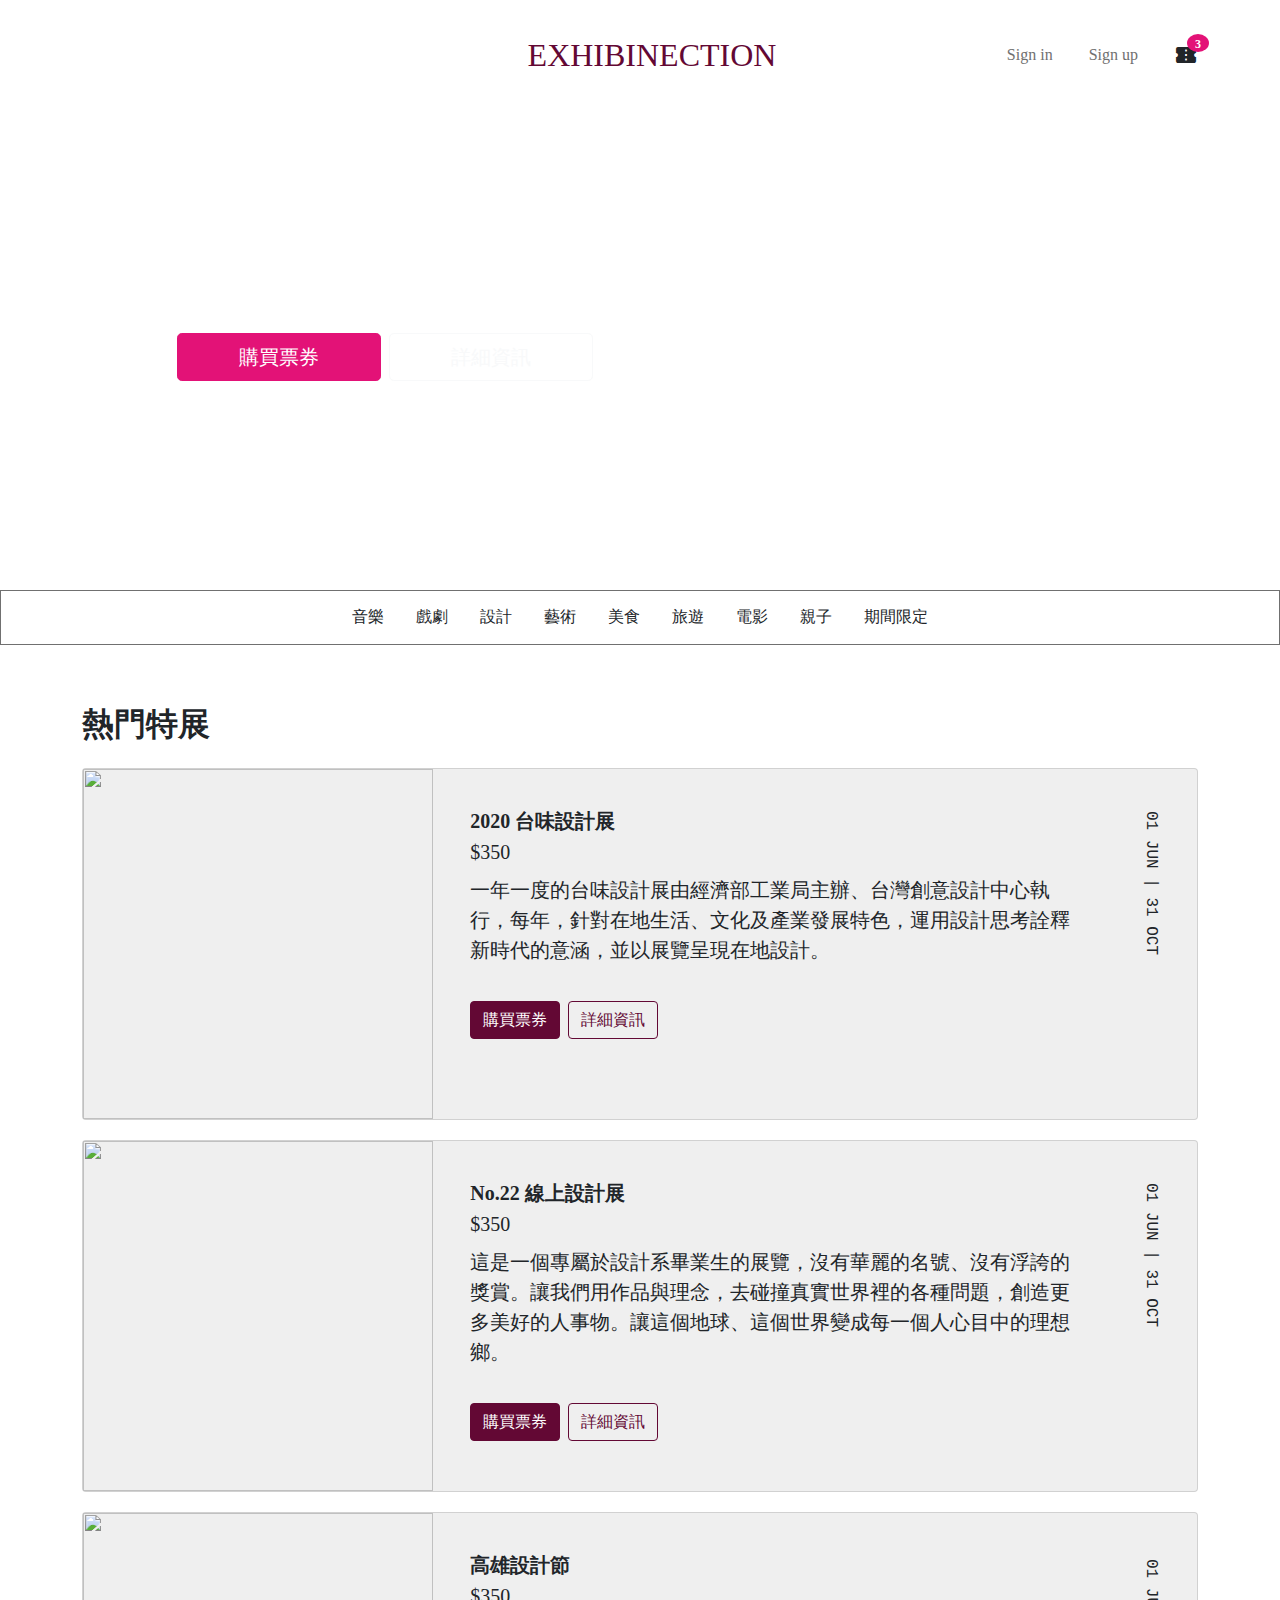
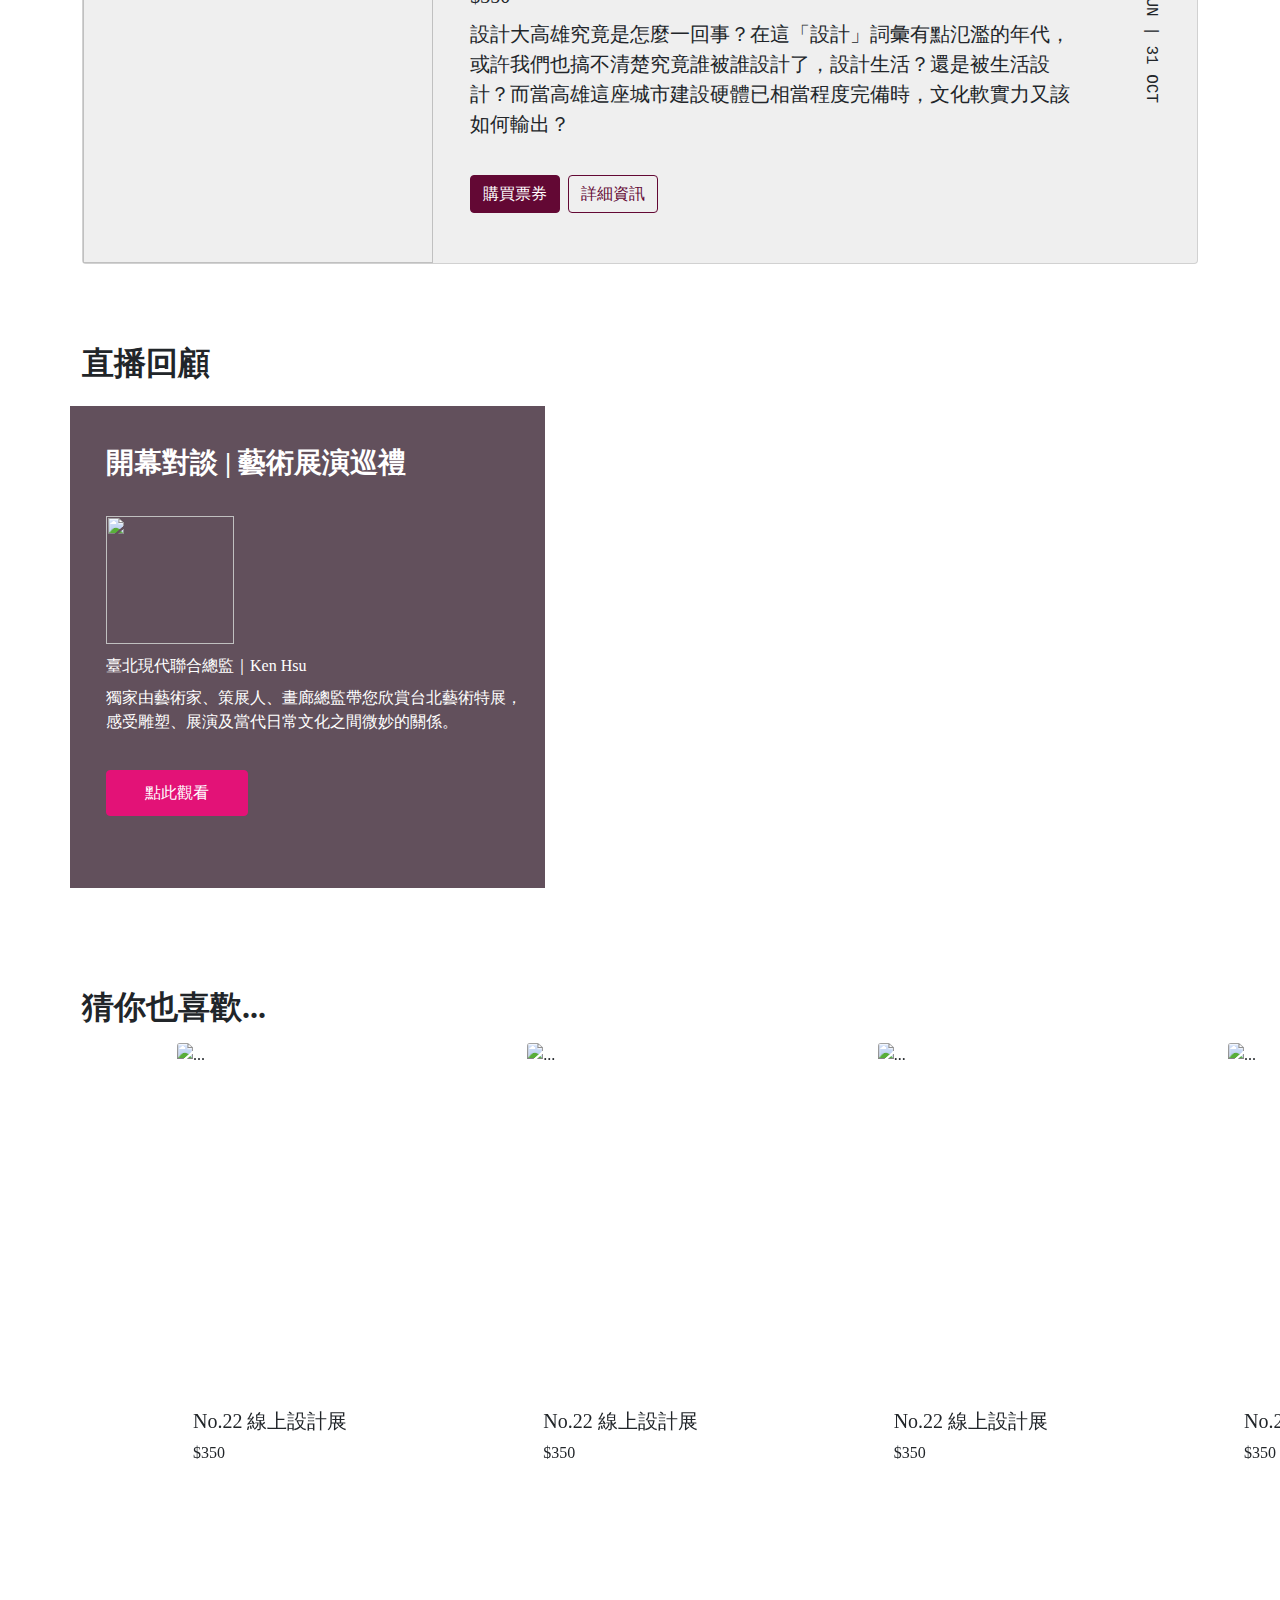
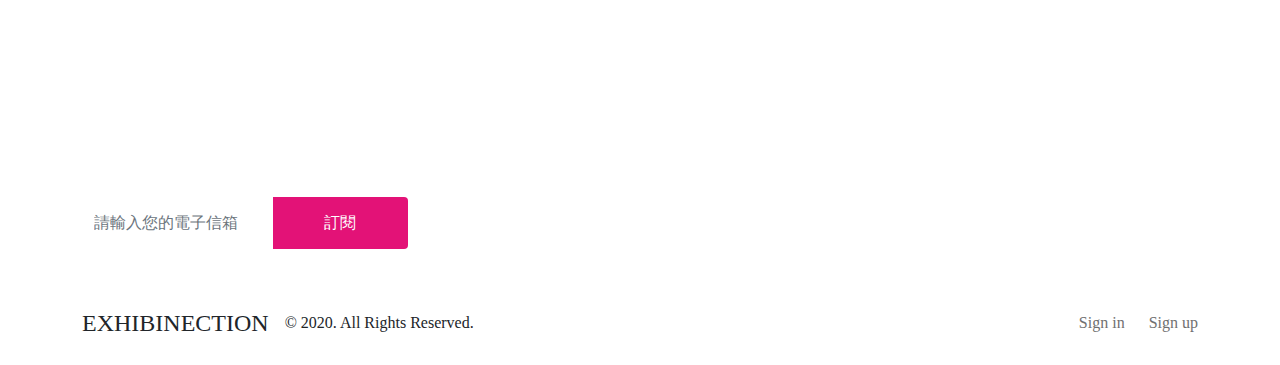
==== index.html @ be41dfc2 "update" ====
<!DOCTYPE html>
<html lang="en">

<head>
  <meta charset="UTF-8">
  <meta http-equiv="X-UA-Compatible" content="IE=edge">
  <meta name="viewport" content="width=device-width, initial-scale=1.0">
  <!--bs5 css-->
  <link href="https://cdn.jsdelivr.net/npm/bootstrap@5.0.0/dist/css/bootstrap.min.css" rel="stylesheet"
    integrity="sha384-wEmeIV1mKuiNpC+IOBjI7aAzPcEZeedi5yW5f2yOq55WWLwNGmvvx4Um1vskeMj0" crossorigin="anonymous">
  <!--Noto Sans CJK TC 字體引入-->
  <link
    href="https://fonts.googleapis.com/css2?family=Noto+Sans+SC:wght@300;400;700&family=Roboto:wght@400;500;700&display=swap"
    rel="stylesheet">
  <!--icon-->
  <link href="https://fonts.googleapis.com/icon?family=Material+Icons" rel="stylesheet">
  <title>local_art_html</title>
  <!--icon-->
  <script src="https://kit.fontawesome.com/ae90d4fd10.js" crossorigin="anonymous"></script>
  <!--swiper-->
  <link rel="stylesheet" href="https://unpkg.com/swiper/swiper-bundle.min.css" />
  <!--Adobe字體-->
  <link rel="stylesheet" href="https://use.typekit.net/gov6iwd.css">
  <!--本地全部css 引入檔-->
  <link rel="stylesheet" href="css/all.css">
</head>

<body>
  <!--navbar-->
  <nav class="py-lg-7 py-xl-7 position-relative">
    <div class="container">
      <div class="navbar d-flex justify-content-center">
        <h2 class="navbar_title text-primary ps-4"><a href="./index.html">EXHIBINECTION</a></h2>
        <ul class="nav_menu d-flex position-absolute end-0">
          <li><a href="#" class="nav_item text-wordColor_1 d-none d-md-block nav_hover">Sign in</a></li>
          <li class="nav_item ms-6"><a href="#" class="text-wordColor_1 d-none d-md-block nav_hover">Sign up</a></li>
          <li class="nav_move ms-6">
            <!--buySidebar 彈跳視窗按鈕-->
            <a href="#" class="message d-flex position-relative" data-bs-toggle="offcanvas"
              data-bs-target="#offcanvasRight" aria-controls="offcanvasRight">
              <span class="nav_icon material-icons text-dark">confirmation_number</span>
              <span
                class="badge bg-secondary nav_badge rounded-circle position-absolute top-0 start-100 translate-middle">3</span>
            </a>
          </li>
        </ul>
      </div>
    </div>
  </nav>

  <!--banner-->
<header class="container-fluid banner bg-cover"
  style="background-image: url('https://images.unsplash.com/photo-1506846540181-347008948fff?ixlib=rb-1.2.1&ixid=MnwxMjA3fDB8MHxwaG90by1wYWdlfHx8fGVufDB8fHx8&auto=format&fit=crop&w=1186&q=80')">
  <div class="container h-100">
    <div class="row  h-100 align-items-end align-items-md-center">
      <div class="offset-md-1 col-md-11">
        <!--空一格的設定-->
        <div class="mb-2">
          <h1 class="h2">
            <a href="./index.html" class="text-white fw-bolder">
              台北當代藝術展
            </a>
          </h1>
        </div>
        <div class="mb-3">
          <p class="text-white fs-5 fw-bolder">01 JUN - 31 OCT</p>
        </div>
        <li class="d-flex mb-15">
          <button type="button" class="banner_btn btn btn-lg btn-secondary me-2">購買票券</button>
          <button type="button" class="banner_btn btn btn-lg btn-outline-light">詳細資訊</button>
        </li>
      </div>
    </div>
  </div>
</header> 

  <!--nav-scroller 可以捲動的導覽列-->
<div class="nav-scroller">
  <div class="container-fluid border border-wordColor_1" aria-label="Secondary navigation">
    <nav class="nav justify-content-sm-center">
      <a class="navbarDown_detail nav-link text-dark py-9 active useHover_1" aria-current="page" href="#">音樂</a>
      <a class="navbarDown_detail nav-link text-dark py-9 useHover_1" href="#">戲劇</a>
      <a class="navbarDown_detail nav-link text-dark py-9 useHover_1" href="./design.html">設計</a>
      <a class="navbarDown_detail nav-link text-dark py-9 useHover_1" href="#">藝術</a>
      <a class="navbarDown_detail nav-link text-dark py-9 useHover_1" href="#">美食</a>
      <a class="navbarDown_detail nav-link text-dark py-9 useHover_1" href="#">旅遊</a>
      <a class="navbarDown_detail nav-link text-dark py-9 useHover_1" href="#">電影</a>
      <a class="navbarDown_detail nav-link text-dark py-9 useHover_1" href="#">親子</a>
      <a class="navbarDown_detail nav-link text-dark py-9 useHover_1" href="#">期間限定</a>
    </nav>
  </div>
</div>

  <!-----------------------------------------buySidebar-->
  <div class="buySidebar offcanvas offcanvas-end bg-dark" tabindex="-1" id="offcanvasRight"
    aria-labelledby="offcanvasRightLabel" data-bs-scroll="true">
    <div class="offcanvas-header px-4 px-md-3 pt-11 pt-md-6 pb-0 mb-16">
      <h5 id="offcanvasRightLabel" class="buySidebar_word fs-2 fw-bolder text-white">
        Cart List
      </h5>
      <button type="button" class="btn-close text-reset btn-close-white" data-bs-dismiss="offcanvas" aria-label="Close">
      </button>
    </div>
    <div class="offcanvas-body px-4 px-md-3 py-0 pb-0 scrollbar-primary">
      <!--1-->
      <div class="card mb-3 position-relative rounded-1">
        <a href="javascript:;" class="position-absolute top-0 start-0">
          <span class="material-icons text-primary">close</span>
        </a>
        <div class="row g-0 pt-7 ps-7 pb-4">
          <div class="col-4">
            <img class="object-fit-cover h-100"
              src="https://github.com/hexschool/webLayoutTraining1st/blob/master/exhibition-week6/alina-grubnyak-R84Oy89aNKs-unsplash.jpg?raw=true"
              alt="參展照片">
          </div>
          <div class="col-8">
            <div class="card-body pb-0 pt-0 d-flex justify-content-around align-items-center">
              <div class="flex-grow-1 d-flex flex-column justify-content-between">
                <h5 class="card-title mb-1 fs-6 fw-bold">2020 台味設計展</h5>
                <p class="card-text mb-1">01 JUN — 31 OCT</p>
                <span class="text-wordColor_2 mb-9 d-block">全票</span>
                <p class="fs-5 fw-bold">NT$350</p>
              </div>
              <div class="cardInputList flex-grow-md-1 d-flex align-items-center">
                <ul
                  class=" d-flex flex-column-reverse flex-md-row align-items-center justify-content-around">
                  <li class="lh-0">
                    <a href="#"><span class="material-icons text-wordColor_2 p-0 buySidebar_hover">remove</span></a>
                  </li>
                  <li class="mx-16 mx-md-0">
                    <input type="text" class="form-control fs-5 fw-bold p-0 text-center border-0" value="01">
                  </li>
                  <li class="lh-0">
                    <a href="#"><span class="material-icons text-wordColor_2 p-0 buySidebar_hover">add</span></a>
                  </li>
                </ul>
              </div>
            </div>
          </div>
        </div>
      </div>
      <!--2-->
      <div class="card mb-3 position-relative rounded-1">
        <a href="javascript:;" class="position-absolute top-0 start-0">
          <span class="material-icons text-primary">close</span>
        </a>
        <div class="row g-0 pt-7 ps-7 pb-4">
          <div class="col-4">
            <img class="object-fit-cover h-100"
              src="https://github.com/hexschool/webLayoutTraining1st/blob/master/exhibition-week6/michel-catalisano--a0D9LpcKV8-unsplash.jpg?raw=true"
              alt="參展照片">
          </div>
          <div class="col-8">
            <div class="card-body pb-0 pt-0 d-flex justify-content-around align-items-center">
              <div class="flex-grow-1 d-flex flex-column justify-content-between">
                <h5 class="card-title mb-1 fs-6 fw-bold">2020 台味設計展</h5>
                <p class="card-text mb-1">01 JUN — 31 OCT</p>
                <span class="text-wordColor_2 mb-9 d-block">全票</span>
                <p class="fs-5 fw-bold">NT$350</p>
              </div>
              <div class="cardInputList flex-grow-md-1 d-flex align-items-center">
                <ul
                  class=" d-flex flex-column-reverse flex-md-row align-items-center justify-content-around">
                  <li class="lh-0">
                    <a href="#"><span class="material-icons text-wordColor_2 p-0 buySidebar_hover">remove</span></a>
                  </li>
                  <li class="mx-16 mx-md-0">
                    <input type="text" class="form-control fs-5 fw-bold p-0 text-center border-0" value="01">
                  </li>
                  <li class="lh-0">
                    <a href="#"><span class="material-icons text-wordColor_2 p-0 buySidebar_hover">add</span></a>
                  </li>
                </ul>
              </div>
            </div>
          </div>
        </div>
      </div>
      <!--3-->
      <div class="card mb-3 position-relative rounded-1">
        <a href="javascript:;" class="position-absolute top-0 start-0">
          <span class="material-icons text-primary">close</span>
        </a>
        <div class="row g-0 pt-7 ps-7 pb-4">
          <div class="col-4">
            <img class="object-fit-cover h-100"
              src="https://github.com/hexschool/webLayoutTraining1st/blob/master/exhibition-week6/moralis-tsai-8xsktFRw28I-unsplash.jpg?raw=true"
              alt="參展照片">
          </div>
          <div class="col-8">
            <div class="card-body pb-0 pt-0 d-flex justify-content-around align-items-center">
              <div class="flex-grow-1 d-flex flex-column justify-content-between">
                <h5 class="card-title mb-1 fs-6 fw-bold">2020 台味設計展</h5>
                <p class="card-text mb-1">01 JUN — 31 OCT</p>
                <span class="text-wordColor_2 mb-9 d-block">全票</span>
                <p class="fs-5 fw-bold">NT$350</p>
              </div>
              <div class="cardInputList flex-grow-md-1 d-flex align-items-center">
                <ul
                  class=" d-flex flex-column-reverse flex-md-row align-items-center justify-content-around">
                  <li class="lh-0">
                    <a href="#"><span class="material-icons text-wordColor_2 p-0 buySidebar_hover">remove</span></a>
                  </li>
                  <li class="mx-16 mx-md-0">
                    <input type="text" class="form-control fs-5 fw-bold p-0 text-center border-0" value="01">
                  </li>
                  <li class="lh-0">
                    <a href="#"><span class="material-icons text-wordColor_2 p-0 buySidebar_hover">add</span></a>
                  </li>
                </ul>
              </div>
            </div>
          </div>
        </div>
      </div>
    </div>
    <div class="offcanvas-footer px-4 px-md-3 bg-dark py-7">
      <div class="d-flex align-items-center text-white">
        <p class="fs-5 fw-bold me-4">小計</p>
        <p class="fw-5 fw-bold me-auto">NT$1050</p>
        <a href="./checkOrder.html" class="btn btn-light text-primary py-8 px-7 buySidebar_hover2">前往結帳</a>
      </div>
    </div>
  </div>
  <!-----------------------------------------buySidebar--end>

  <!--section ticket-->
  <section class="sectionPart pt-12">
    <div class="container">
      <ul class="ticket">
        <li>
          <h2 class="ticket_firstTitle fs-2 fw-bolder mb-4 mx-0">熱門特展</h2>
        </li>
        <li>
          <!--card1-->
          <div class="card mb-11 bg-bgColor_1" style="max-width: 100%;">
            <div class="row g-0">
              <div class="col-md-4 col-lg-4">
                <img class="card_pic"
                  src="https://github.com/hexschool/webLayoutTraining1st/blob/master/exhibition-week6/alina-grubnyak-R84Oy89aNKs-unsplash.jpg?raw=true"
                  alt="">
              </div>
              <div class="col-md-7 col-lg-7">
                <div class="card-body py-13">
                  <h3 class="h5 card-title d-flex align-items-center fw-bolder mb-1">2020 台味設計展
                    <a href="#" class="card_hover py-2 ms-2"><i
                        class="card_icon fab fa-facebook  text-dark d-md-none"></i></a>
                    <p class="card_sDate font-monospace d-md-none ms-auto">01 JUN | 31 OCT</p>
                  </h3>
                  <p class="fs-5 mb-2">$350</p>
                  <p class="card-text fs-5 mb-6">
                    一年一度的台味設計展由經濟部工業局主辦、台灣創意設計中心執行，每年，針對在地生活、文化及產業發展特色，運用設計思考詮釋新時代的意涵，並以展覽呈現在地設計。</p>
                  <div class="card_btn d-flex">
                    <button type="button" class=" btn btn-primary me-2">購買票券</button>
                    <button type="button" class=" btn btn-outline-primary">詳細資訊</button>
                  </div>
                </div>
              </div>
              <div class="col-md-1 col-lg-1">
                <div class="card_footer h-100 d-flex flex-column justify-content-around align-items-center">
                  <p class="card_date font-monospace flex-wrap d-none d-md-block">01 JUN | 31 OCT</p>
                  <a href="#" class="card_hover py-2 "><i
                      class="card_icon fab fa-facebook  text-dark d-none d-md-block"></i></a>
                </div>
              </div>
            </div>
          </div>
        </li>
        <!--card2-->
        <li>
          <div class="card mb-11 bg-bgColor_1" style="max-width: 100%;">
            <div class="row g-0">
              <div class="col-md-4 col-lg-4">
                <img class="card_pic"
                  src="https://github.com/hexschool/webLayoutTraining1st/blob/master/exhibition-week6/michel-catalisano--a0D9LpcKV8-unsplash.jpg?raw=true"
                  alt="">
              </div>
              <div class="col-md-7 col-lg-7">
                <div class="card-body py-13">
                  <h3 class="h5 card-title d-flex align-items-center fw-bolder mb-1">No.22 線上設計展
                    <a href="#" class="card_hover py-2 ms-2"><i
                        class="card_icon fab fa-facebook  text-dark d-md-none"></i></a>
                    <p class="card_sDate font-monospace d-md-none ms-auto">01 JUN | 31 OCT</p>
                  </h3>
                  <p class="fs-5 mb-2">$350</p>
                  <p class="card-text fs-5 mb-6">
                    這是一個專屬於設計系畢業生的展覽，沒有華麗的名號、沒有浮誇的獎賞。讓我們用作品與理念，去碰撞真實世界裡的各種問題，創造更多美好的人事物。讓這個地球、這個世界變成每一個人心目中的理想鄉。</p>
                  <div class="card_btn d-flex">
                    <button type="button" class=" btn btn-primary me-2">購買票券</button>
                    <button type="button" class=" btn btn-outline-primary">詳細資訊</button>
                  </div>
                </div>
              </div>
              <div class="col-md-1 col-lg-1">
                <div class="card_footer h-100 d-flex flex-column justify-content-around align-items-center">
                  <p class="card_date font-monospace flex-wrap d-none d-md-block">01 JUN | 31 OCT</p>
                  <a href="#" class="card_hover py-2"><i
                      class="card_icon fab fa-facebook text-dark d-none d-md-block"></i></a>
                </div>
              </div>
            </div>
          </div>
        </li>
        <!--card3-->
        <li>
          <div class="card mb-11 bg-bgColor_1" style="max-width: 100%;">
            <div class="row g-0">
              <div class="col-md-4 col-lg-4">
                <img class="card_pic"
                  src="https://github.com/hexschool/webLayoutTraining1st/blob/master/exhibition-week6/moralis-tsai-8xsktFRw28I-unsplash.jpg?raw=true"
                  alt="">
              </div>
              <div class="col-md-7 col-lg-7">
                <div class="card-body py-13">
                  <h3 class="h5 card-title d-flex align-items-center fw-bolder mb-1">高雄設計節
                    <a href="#" class="card_hover py-2 ms-2"><i
                        class="card_icon fab fa-facebook  text-dark d-md-none"></i></a>
                    <p class="card_sDate font-monospace d-md-none ms-auto">01 JUN | 31 OCT</p>
                  </h3>
                  <p class="fs-5 mb-2">$350</p>
                  <p class="card-text fs-5 mb-6">
                    設計大高雄究竟是怎麼一回事？在這「設計」詞彙有點氾濫的年代，或許我們也搞不清楚究竟誰被誰設計了，設計生活？還是被生活設計？而當高雄這座城市建設硬體已相當程度完備時，文化軟實力又該如何輸出？</p>
                  <div class="card_btn d-flex">
                    <button type="button" class=" btn btn-primary me-2">購買票券</button>
                    <button type="button" class=" btn btn-outline-primary">詳細資訊</button>
                  </div>
                </div>
              </div>
              <div class="col-md-1 col-lg-1">
                <div class="card_footer h-100 d-flex flex-column justify-content-around align-items-center">
                  <p class="card_date font-monospace flex-wrap d-none d-md-block">01 JUN | 31 OCT</p>
                  <a href="#" class="card_hover"><i
                      class="card_icon fab fa-facebook text-dark d-none d-md-block"></i></a>
                </div>
              </div>
            </div>
          </div>
        </li>
      </ul>
    </div>
  </section>

  <!--section back-->
  <div class="container">
    <section class="back">
      <h2 class="fs-2 fw-bolder mb-4 mx-0">直播回顧</h2>
      <div class="back_bgpic bg-cover">
        <div class="row">
          <div class="col-5 back_bg2 bg-cover">
            <div class="py-13 ps-4">
              <div class="mb-6">
                <h3 class="fs-7 fw-bolder text-white">開幕對談 | 藝術展演巡禮</h3>
              </div>
              <div class="mb-8">
                <img class="back_people"
                  src="https://github.com/hexschool/webLayoutTraining1st/blob/master/exhibition-week6/people.png?raw=true"
                  alt="">
              </div>
              <div class="text-white mb-6">
                <p class="mb-2">臺北現代聯合總監｜Ken Hsu</p>
                <p class="d-none d-sm-block d-md-none">獨家由藝術家、策展人、畫廊總監帶您欣賞<br>台北藝術特展，感受雕塑、展演及當代日常<br>文化之間微妙的關係。</p>
                <p class="d-sm-none d-md-block">獨家由藝術家、策展人、畫廊總監帶您欣賞台北藝術特展，感受雕塑、展演及當代日常文化之間微妙的關係。</p>
              </div>
              <div>
                <a href="#" type="button" class="back_btn btn btn-secondary">點此觀看</a>
              </div>
            </div>
          </div>
        </div>
      </div>
    </section>
  </div>

  <!--section like 輪播-->
<!--swiper-->
<div class="container">
  <h2 class="fs-2 fw-bolder mt-4 mt-md-12 mb-2 mb-md-3">猜你也喜歡...</h2>
  <div class="row">
    <div class="col-12 col-md-11 offset-md-1">
      <div class="swiper-container mySwiper">
        <div class="swiper-wrapper">
          <div class="swiper-slide">
            <div class="card border-0">
              <img
                src="https://images.unsplash.com/photo-1492087368735-957f2d176504?ixid=MnwxMjA3fDB8MHxwaG90by1wYWdlfHx8fGVufDB8fHx8&ixlib=rb-1.2.1&auto=format&fit=crop&w=960&q=80"
                class="card-img-top" alt="...">
              <div class="card-body">
                <h5 class="card-title">No.22 線上設計展</h5>
                <p class="card-text">$350</p>
              </div>
            </div>
          </div>
          <div class="swiper-slide">
            <div class="card border-0">
              <img
                src="https://images.unsplash.com/photo-1567722681579-c671cabd2810?ixlib=rb-1.2.1&ixid=MnwxMjA3fDB8MHxwaG90by1wYWdlfHx8fGVufDB8fHx8&auto=format&fit=crop&w=334&q=80"
                class="card-img-top" alt="...">
              <div class="card-body">
                <h5 class="card-title">No.22 線上設計展</h5>
                <p class="card-text">$350</p>
              </div>
            </div>
          </div>
          <div class="swiper-slide">
            <div class="card border-0">
              <img
                src="https://images.unsplash.com/photo-1578402025217-920675beb3c3?ixid=MnwxMjA3fDB8MHxwaG90by1wYWdlfHx8fGVufDB8fHx8&ixlib=rb-1.2.1&auto=format&fit=crop&w=1065&q=80"
                class="card-img-top" alt="...">
              <div class="card-body">
                <h5 class="card-title">No.22 線上設計展</h5>
                <p class="card-text">$350</p>
              </div>
            </div>
          </div>
          <!--第二輪-->
          <div class="swiper-slide">
            <div class="card border-0">
              <img
                src="https://images.unsplash.com/photo-1492087368735-957f2d176504?ixid=MnwxMjA3fDB8MHxwaG90by1wYWdlfHx8fGVufDB8fHx8&ixlib=rb-1.2.1&auto=format&fit=crop&w=960&q=80"
                class="card-img-top" alt="...">
              <div class="card-body">
                <h5 class="card-title">No.22 線上設計展</h5>
                <p class="card-text">$350</p>
              </div>
            </div>
          </div>
          <div class="swiper-slide">
            <div class="card border-0">
              <img
                src="https://images.unsplash.com/photo-1567722681579-c671cabd2810?ixlib=rb-1.2.1&ixid=MnwxMjA3fDB8MHxwaG90by1wYWdlfHx8fGVufDB8fHx8&auto=format&fit=crop&w=334&q=80"
                class="card-img-top" alt="...">
              <div class="card-body">
                <h5 class="card-title">No.22 線上設計展</h5>
                <p class="card-text">$350</p>
              </div>
            </div>
          </div>
          <div class="swiper-slide">
            <div class="card border-0">
              <img
                src="https://images.unsplash.com/photo-1578402025217-920675beb3c3?ixid=MnwxMjA3fDB8MHxwaG90by1wYWdlfHx8fGVufDB8fHx8&ixlib=rb-1.2.1&auto=format&fit=crop&w=1065&q=80"
                class="card-img-top" alt="...">
              <div class="card-body">
                <h5 class="card-title">No.22 線上設計展</h5>
                <p class="card-text">$350</p>
              </div>
            </div>
          </div>
          <!--第三輪-->
          <div class="swiper-slide">
            <div class="card border-0">
              <img
                src="https://images.unsplash.com/photo-1492087368735-957f2d176504?ixid=MnwxMjA3fDB8MHxwaG90by1wYWdlfHx8fGVufDB8fHx8&ixlib=rb-1.2.1&auto=format&fit=crop&w=960&q=80"
                class="card-img-top" alt="...">
              <div class="card-body">
                <h5 class="card-title">No.22 線上設計展</h5>
                <p class="card-text">$350</p>
              </div>
            </div>
          </div>
          <div class="swiper-slide">
            <div class="card border-0">
              <img
                src="https://images.unsplash.com/photo-1567722681579-c671cabd2810?ixlib=rb-1.2.1&ixid=MnwxMjA3fDB8MHxwaG90by1wYWdlfHx8fGVufDB8fHx8&auto=format&fit=crop&w=334&q=80"
                class="card-img-top" alt="...">
              <div class="card-body">
                <h5 class="card-title">No.22 線上設計展</h5>
                <p class="card-text">$350</p>
              </div>
            </div>
          </div>
          <div class="swiper-slide">
            <div class="card border-0">
              <img
                src="https://images.unsplash.com/photo-1578402025217-920675beb3c3?ixid=MnwxMjA3fDB8MHxwaG90by1wYWdlfHx8fGVufDB8fHx8&ixlib=rb-1.2.1&auto=format&fit=crop&w=1065&q=80"
                class="card-img-top" alt="...">
              <div class="card-body">
                <h5 class="card-title">No.22 線上設計展</h5>
                <p class="card-text">$350</p>
              </div>
            </div>
          </div>
          <!--end-->
        </div>
      </div>
    </div>
  </div>
</div>

  <!--subscribe 下方banner-->
  <section class="subscribe_bgPic bg-cover d-flex align-items-end">
    <div class="container">
      <div class="row mb-3">
        <h2 class="subscribe_title text-white fs-2 fw-bolder mb-3">想收到最新消息嗎？<br> 快訂閱我們！</h2>
        <div class="subscribe_mail input-group mb-3">
          <input type="text" class="form-control border border-0" placeholder="請輸入您的電子信箱"
            aria-label="Recipient's username" aria-describedby="basic-addon2">
          <span class="subscribe_btn input-group-text border border-0" id="basic-addon2"><a href="#" type="button"
              class="subscribe_link text-white">訂閱</a></span>
        </div>
      </div>
    </div>
  </section>

  <!--footer-->
  <footer>
    <div class="container">
      <div class="footer_content">
        <div class="footer_word d-flex">
          <h3 class="footer_title fs-4 my-7 me-3">EXHIBINECTION</h3>
          <p class="footer_date my-7">© 2020. All Rights Reserved.</p>
        </div>
        <div class="footer_button d-flex">
          <a href="#" class="footer_item text-wordColor_1 my-7">Sign in</a>
          <a href="#" class="footer_item text-wordColor_1 my-7 ms-4">Sign up</a>
        </div>
      </div>
    </div>
  </footer>

  <!-- bs5 js-->
  <script src="https://cdn.jsdelivr.net/npm/bootstrap@5.0.0/dist/js/bootstrap.bundle.min.js"
    integrity="sha384-p34f1UUtsS3wqzfto5wAAmdvj+osOnFyQFpp4Ua3gs/ZVWx6oOypYoCJhGGScy+8" crossorigin="anonymous">
  </script>
  <!--swiper-->
  <script src="https://unpkg.com/swiper/swiper-bundle.min.js"></script>
  <!--本地 js 引入檔-->
  <script src="js/all.js"></script>
</body>

</html>
---- css/all.css ----
@charset "UTF-8";
/*-- 引入bootstrap --*/
/*!
 * Bootstrap v5.0.2 (https://getbootstrap.com/)
 * Copyright 2011-2021 The Bootstrap Authors
 * Copyright 2011-2021 Twitter, Inc.
 * Licensed under MIT (https://github.com/twbs/bootstrap/blob/main/LICENSE)
 */
:root {
  --bs-blue: #0d6efd;
  --bs-indigo: #6610f2;
  --bs-purple: #6f42c1;
  --bs-pink: #d63384;
  --bs-red: #dc3545;
  --bs-orange: #fd7e14;
  --bs-yellow: #ffc107;
  --bs-green: #198754;
  --bs-teal: #20c997;
  --bs-cyan: #0dcaf0;
  --bs-white: #fff;
  --bs-gray: #6c757d;
  --bs-gray-dark: #343a40;
  --bs-primary: #630834;
  --bs-secondary: #E31277;
  --bs-success: #198754;
  --bs-info: #0dcaf0;
  --bs-warning: #ffc107;
  --bs-danger: #dc3545;
  --bs-light: #f8f9fa;
  --bs-dark: #212529;
  --bs-bgColor_1: #EFEFEF;
  --bs-bgColor_2: #190014CC;
  --bs-wordColor_1: #707070;
  --bs-wordColor_2: #373A3C;
  --bs-thirdColor: #3B2433;
  --bs-font-sans-serif: "Roboto", "Noto Sans TC", system-ui, -apple-system, "Segoe UI", Roboto, "Helvetica Neue", Arial, "Noto Sans", "Liberation Sans", sans-serif, "Apple Color Emoji", "Segoe UI Emoji", "Segoe UI Symbol", "Noto Color Emoji";
  --bs-font-monospace: SFMono-Regular, Menlo, Monaco, Consolas, "Liberation Mono", "Courier New", monospace;
  --bs-gradient: linear-gradient(180deg, rgba(255, 255, 255, 0.15), rgba(255, 255, 255, 0));
}

*,
*::before,
*::after {
  -webkit-box-sizing: border-box;
          box-sizing: border-box;
}

@media (prefers-reduced-motion: no-preference) {
  :root {
    scroll-behavior: smooth;
  }
}

body {
  margin: 0;
  font-family: var(--bs-font-sans-serif);
  font-size: 1rem;
  font-weight: 400;
  line-height: 1.5;
  color: #212529;
  background-color: #fff;
  -webkit-text-size-adjust: 100%;
  -webkit-tap-highlight-color: rgba(0, 0, 0, 0);
}

hr {
  margin: 1rem 0;
  color: inherit;
  background-color: currentColor;
  border: 0;
  opacity: 0.25;
}

hr:not([size]) {
  height: 1px;
}

h6, .h6, h5, .h5, h4, .h4, h3, .h3, h2, .h2, h1, .h1 {
  margin-top: 0;
  margin-bottom: 0.5rem;
  font-weight: 500;
  line-height: 1.2;
}

h1, .h1 {
  font-size: calc(1.375rem + 1.5vw);
}
@media (min-width: 1200px) {
  h1, .h1 {
    font-size: 2.5rem;
  }
}

h2, .h2 {
  font-size: calc(1.325rem + 0.9vw);
}
@media (min-width: 1200px) {
  h2, .h2 {
    font-size: 2rem;
  }
}

h3, .h3 {
  font-size: calc(1.3rem + 0.6vw);
}
@media (min-width: 1200px) {
  h3, .h3 {
    font-size: 1.75rem;
  }
}

h4, .h4 {
  font-size: calc(1.275rem + 0.3vw);
}
@media (min-width: 1200px) {
  h4, .h4 {
    font-size: 1.5rem;
  }
}

h5, .h5 {
  font-size: 1.25rem;
}

h6, .h6 {
  font-size: 1rem;
}

p {
  margin-top: 0;
  margin-bottom: 1rem;
}

abbr[title],
abbr[data-bs-original-title] {
  -webkit-text-decoration: underline dotted;
          text-decoration: underline dotted;
  cursor: help;
  -webkit-text-decoration-skip-ink: none;
          text-decoration-skip-ink: none;
}

address {
  margin-bottom: 1rem;
  font-style: normal;
  line-height: inherit;
}

ol,
ul {
  padding-left: 2rem;
}

ol,
ul,
dl {
  margin-top: 0;
  margin-bottom: 1rem;
}

ol ol,
ul ul,
ol ul,
ul ol {
  margin-bottom: 0;
}

dt {
  font-weight: 700;
}

dd {
  margin-bottom: 0.5rem;
  margin-left: 0;
}

blockquote {
  margin: 0 0 1rem;
}

b,
strong {
  font-weight: bolder;
}

small, .small {
  font-size: 0.875em;
}

mark, .mark {
  padding: 0.2em;
  background-color: #fcf8e3;
}

sub,
sup {
  position: relative;
  font-size: 0.75em;
  line-height: 0;
  vertical-align: baseline;
}

sub {
  bottom: -0.25em;
}

sup {
  top: -0.5em;
}

a {
  color: #630834;
  text-decoration: none;
}
a:hover {
  color: #4f062a;
}

a:not([href]):not([class]), a:not([href]):not([class]):hover {
  color: inherit;
  text-decoration: none;
}

pre,
code,
kbd,
samp {
  font-family: var(--bs-font-monospace);
  font-size: 1em;
  direction: ltr /* rtl:ignore */;
  unicode-bidi: bidi-override;
}

pre {
  display: block;
  margin-top: 0;
  margin-bottom: 1rem;
  overflow: auto;
  font-size: 0.875em;
}
pre code {
  font-size: inherit;
  color: inherit;
  word-break: normal;
}

code {
  font-size: 0.875em;
  color: #d63384;
  word-wrap: break-word;
}
a > code {
  color: inherit;
}

kbd {
  padding: 0.2rem 0.4rem;
  font-size: 0.875em;
  color: #fff;
  background-color: #212529;
  border-radius: 0.2rem;
}
kbd kbd {
  padding: 0;
  font-size: 1em;
  font-weight: 700;
}

figure {
  margin: 0 0 1rem;
}

img,
svg {
  vertical-align: middle;
}

table {
  caption-side: bottom;
  border-collapse: collapse;
}

caption {
  padding-top: 0.5rem;
  padding-bottom: 0.5rem;
  color: #6c757d;
  text-align: left;
}

th {
  text-align: inherit;
  text-align: -webkit-match-parent;
}

thead,
tbody,
tfoot,
tr,
td,
th {
  border-color: inherit;
  border-style: solid;
  border-width: 0;
}

label {
  display: inline-block;
}

button {
  border-radius: 0;
}

button:focus:not(:focus-visible) {
  outline: 0;
}

input,
button,
select,
optgroup,
textarea {
  margin: 0;
  font-family: inherit;
  font-size: inherit;
  line-height: inherit;
}

button,
select {
  text-transform: none;
}

[role=button] {
  cursor: pointer;
}

select {
  word-wrap: normal;
}
select:disabled {
  opacity: 1;
}

[list]::-webkit-calendar-picker-indicator {
  display: none;
}

button,
[type=button],
[type=reset],
[type=submit] {
  -webkit-appearance: button;
}
button:not(:disabled),
[type=button]:not(:disabled),
[type=reset]:not(:disabled),
[type=submit]:not(:disabled) {
  cursor: pointer;
}

::-moz-focus-inner {
  padding: 0;
  border-style: none;
}

textarea {
  resize: vertical;
}

fieldset {
  min-width: 0;
  padding: 0;
  margin: 0;
  border: 0;
}

legend {
  float: left;
  width: 100%;
  padding: 0;
  margin-bottom: 0.5rem;
  font-size: calc(1.275rem + 0.3vw);
  line-height: inherit;
}
@media (min-width: 1200px) {
  legend {
    font-size: 1.5rem;
  }
}
legend + * {
  clear: left;
}

::-webkit-datetime-edit-fields-wrapper,
::-webkit-datetime-edit-text,
::-webkit-datetime-edit-minute,
::-webkit-datetime-edit-hour-field,
::-webkit-datetime-edit-day-field,
::-webkit-datetime-edit-month-field,
::-webkit-datetime-edit-year-field {
  padding: 0;
}

::-webkit-inner-spin-button {
  height: auto;
}

[type=search] {
  outline-offset: -2px;
  -webkit-appearance: textfield;
}

/* rtl:raw:
[type="tel"],
[type="url"],
[type="email"],
[type="number"] {
  direction: ltr;
}
*/
::-webkit-search-decoration {
  -webkit-appearance: none;
}

::-webkit-color-swatch-wrapper {
  padding: 0;
}

::-webkit-file-upload-button {
  font: inherit;
}

::file-selector-button {
  font: inherit;
}

::-webkit-file-upload-button {
  font: inherit;
  -webkit-appearance: button;
}

output {
  display: inline-block;
}

iframe {
  border: 0;
}

summary {
  display: list-item;
  cursor: pointer;
}

progress {
  vertical-align: baseline;
}

[hidden] {
  display: none !important;
}

.lead {
  font-size: 1.25rem;
  font-weight: 300;
}

.display-1 {
  font-size: calc(1.625rem + 4.5vw);
  font-weight: 300;
  line-height: 1.2;
}
@media (min-width: 1200px) {
  .display-1 {
    font-size: 5rem;
  }
}

.display-2 {
  font-size: calc(1.575rem + 3.9vw);
  font-weight: 300;
  line-height: 1.2;
}
@media (min-width: 1200px) {
  .display-2 {
    font-size: 4.5rem;
  }
}

.display-3 {
  font-size: calc(1.525rem + 3.3vw);
  font-weight: 300;
  line-height: 1.2;
}
@media (min-width: 1200px) {
  .display-3 {
    font-size: 4rem;
  }
}

.display-4 {
  font-size: calc(1.475rem + 2.7vw);
  font-weight: 300;
  line-height: 1.2;
}
@media (min-width: 1200px) {
  .display-4 {
    font-size: 3.5rem;
  }
}

.display-5 {
  font-size: calc(1.425rem + 2.1vw);
  font-weight: 300;
  line-height: 1.2;
}
@media (min-width: 1200px) {
  .display-5 {
    font-size: 3rem;
  }
}

.display-6 {
  font-size: calc(1.375rem + 1.5vw);
  font-weight: 300;
  line-height: 1.2;
}
@media (min-width: 1200px) {
  .display-6 {
    font-size: 2.5rem;
  }
}

.list-unstyled {
  padding-left: 0;
  list-style: none;
}

.list-inline {
  padding-left: 0;
  list-style: none;
}

.list-inline-item {
  display: inline-block;
}
.list-inline-item:not(:last-child) {
  margin-right: 0.5rem;
}

.initialism {
  font-size: 0.875em;
  text-transform: uppercase;
}

.blockquote {
  margin-bottom: 1rem;
  font-size: 1.25rem;
}
.blockquote > :last-child {
  margin-bottom: 0;
}

.blockquote-footer {
  margin-top: -1rem;
  margin-bottom: 1rem;
  font-size: 0.875em;
  color: #6c757d;
}
.blockquote-footer::before {
  content: "— ";
}

.img-fluid {
  max-width: 100%;
  height: auto;
}

.img-thumbnail {
  padding: 0.25rem;
  background-color: #fff;
  border: 1px solid #dee2e6;
  border-radius: 0.25rem;
  max-width: 100%;
  height: auto;
}

.figure {
  display: inline-block;
}

.figure-img {
  margin-bottom: 0.5rem;
  line-height: 1;
}

.figure-caption {
  font-size: 0.875em;
  color: #6c757d;
}

.container,
.container-fluid,
.container-xxl,
.container-xl,
.container-lg,
.container-md,
.container-sm {
  width: 100%;
  padding-right: var(--bs-gutter-x, 0.75rem);
  padding-left: var(--bs-gutter-x, 0.75rem);
  margin-right: auto;
  margin-left: auto;
}

@media (min-width: 576px) {
  .container-sm, .container {
    max-width: 540px;
  }
}
@media (min-width: 768px) {
  .container-md, .container-sm, .container {
    max-width: 720px;
  }
}
@media (min-width: 992px) {
  .container-lg, .container-md, .container-sm, .container {
    max-width: 960px;
  }
}
@media (min-width: 1200px) {
  .container-xl, .container-lg, .container-md, .container-sm, .container {
    max-width: 1140px;
  }
}
@media (min-width: 1400px) {
  .container-xxl, .container-xl, .container-lg, .container-md, .container-sm, .container {
    max-width: 1320px;
  }
}
.row {
  --bs-gutter-x: 1.5rem;
  --bs-gutter-y: 0;
  display: -webkit-box;
  display: -ms-flexbox;
  display: flex;
  -ms-flex-wrap: wrap;
      flex-wrap: wrap;
  margin-top: calc(var(--bs-gutter-y) * -1);
  margin-right: calc(var(--bs-gutter-x) * -.5);
  margin-left: calc(var(--bs-gutter-x) * -.5);
}
.row > * {
  -ms-flex-negative: 0;
      flex-shrink: 0;
  width: 100%;
  max-width: 100%;
  padding-right: calc(var(--bs-gutter-x) * .5);
  padding-left: calc(var(--bs-gutter-x) * .5);
  margin-top: var(--bs-gutter-y);
}

.col {
  -webkit-box-flex: 1;
      -ms-flex: 1 0 0%;
          flex: 1 0 0%;
}

.row-cols-auto > * {
  -webkit-box-flex: 0;
      -ms-flex: 0 0 auto;
          flex: 0 0 auto;
  width: auto;
}

.row-cols-1 > * {
  -webkit-box-flex: 0;
      -ms-flex: 0 0 auto;
          flex: 0 0 auto;
  width: 100%;
}

.row-cols-2 > * {
  -webkit-box-flex: 0;
      -ms-flex: 0 0 auto;
          flex: 0 0 auto;
  width: 50%;
}

.row-cols-3 > * {
  -webkit-box-flex: 0;
      -ms-flex: 0 0 auto;
          flex: 0 0 auto;
  width: 33.3333333333%;
}

.row-cols-4 > * {
  -webkit-box-flex: 0;
      -ms-flex: 0 0 auto;
          flex: 0 0 auto;
  width: 25%;
}

.row-cols-5 > * {
  -webkit-box-flex: 0;
      -ms-flex: 0 0 auto;
          flex: 0 0 auto;
  width: 20%;
}

.row-cols-6 > * {
  -webkit-box-flex: 0;
      -ms-flex: 0 0 auto;
          flex: 0 0 auto;
  width: 16.6666666667%;
}

@media (min-width: 576px) {
  .col-sm {
    -webkit-box-flex: 1;
        -ms-flex: 1 0 0%;
            flex: 1 0 0%;
  }

  .row-cols-sm-auto > * {
    -webkit-box-flex: 0;
        -ms-flex: 0 0 auto;
            flex: 0 0 auto;
    width: auto;
  }

  .row-cols-sm-1 > * {
    -webkit-box-flex: 0;
        -ms-flex: 0 0 auto;
            flex: 0 0 auto;
    width: 100%;
  }

  .row-cols-sm-2 > * {
    -webkit-box-flex: 0;
        -ms-flex: 0 0 auto;
            flex: 0 0 auto;
    width: 50%;
  }

  .row-cols-sm-3 > * {
    -webkit-box-flex: 0;
        -ms-flex: 0 0 auto;
            flex: 0 0 auto;
    width: 33.3333333333%;
  }

  .row-cols-sm-4 > * {
    -webkit-box-flex: 0;
        -ms-flex: 0 0 auto;
            flex: 0 0 auto;
    width: 25%;
  }

  .row-cols-sm-5 > * {
    -webkit-box-flex: 0;
        -ms-flex: 0 0 auto;
            flex: 0 0 auto;
    width: 20%;
  }

  .row-cols-sm-6 > * {
    -webkit-box-flex: 0;
        -ms-flex: 0 0 auto;
            flex: 0 0 auto;
    width: 16.6666666667%;
  }
}
@media (min-width: 768px) {
  .col-md {
    -webkit-box-flex: 1;
        -ms-flex: 1 0 0%;
            flex: 1 0 0%;
  }

  .row-cols-md-auto > * {
    -webkit-box-flex: 0;
        -ms-flex: 0 0 auto;
            flex: 0 0 auto;
    width: auto;
  }

  .row-cols-md-1 > * {
    -webkit-box-flex: 0;
        -ms-flex: 0 0 auto;
            flex: 0 0 auto;
    width: 100%;
  }

  .row-cols-md-2 > * {
    -webkit-box-flex: 0;
        -ms-flex: 0 0 auto;
            flex: 0 0 auto;
    width: 50%;
  }

  .row-cols-md-3 > * {
    -webkit-box-flex: 0;
        -ms-flex: 0 0 auto;
            flex: 0 0 auto;
    width: 33.3333333333%;
  }

  .row-cols-md-4 > * {
    -webkit-box-flex: 0;
        -ms-flex: 0 0 auto;
            flex: 0 0 auto;
    width: 25%;
  }

  .row-cols-md-5 > * {
    -webkit-box-flex: 0;
        -ms-flex: 0 0 auto;
            flex: 0 0 auto;
    width: 20%;
  }

  .row-cols-md-6 > * {
    -webkit-box-flex: 0;
        -ms-flex: 0 0 auto;
            flex: 0 0 auto;
    width: 16.6666666667%;
  }
}
@media (min-width: 992px) {
  .col-lg {
    -webkit-box-flex: 1;
        -ms-flex: 1 0 0%;
            flex: 1 0 0%;
  }

  .row-cols-lg-auto > * {
    -webkit-box-flex: 0;
        -ms-flex: 0 0 auto;
            flex: 0 0 auto;
    width: auto;
  }

  .row-cols-lg-1 > * {
    -webkit-box-flex: 0;
        -ms-flex: 0 0 auto;
            flex: 0 0 auto;
    width: 100%;
  }

  .row-cols-lg-2 > * {
    -webkit-box-flex: 0;
        -ms-flex: 0 0 auto;
            flex: 0 0 auto;
    width: 50%;
  }

  .row-cols-lg-3 > * {
    -webkit-box-flex: 0;
        -ms-flex: 0 0 auto;
            flex: 0 0 auto;
    width: 33.3333333333%;
  }

  .row-cols-lg-4 > * {
    -webkit-box-flex: 0;
        -ms-flex: 0 0 auto;
            flex: 0 0 auto;
    width: 25%;
  }

  .row-cols-lg-5 > * {
    -webkit-box-flex: 0;
        -ms-flex: 0 0 auto;
            flex: 0 0 auto;
    width: 20%;
  }

  .row-cols-lg-6 > * {
    -webkit-box-flex: 0;
        -ms-flex: 0 0 auto;
            flex: 0 0 auto;
    width: 16.6666666667%;
  }
}
@media (min-width: 1200px) {
  .col-xl {
    -webkit-box-flex: 1;
        -ms-flex: 1 0 0%;
            flex: 1 0 0%;
  }

  .row-cols-xl-auto > * {
    -webkit-box-flex: 0;
        -ms-flex: 0 0 auto;
            flex: 0 0 auto;
    width: auto;
  }

  .row-cols-xl-1 > * {
    -webkit-box-flex: 0;
        -ms-flex: 0 0 auto;
            flex: 0 0 auto;
    width: 100%;
  }

  .row-cols-xl-2 > * {
    -webkit-box-flex: 0;
        -ms-flex: 0 0 auto;
            flex: 0 0 auto;
    width: 50%;
  }

  .row-cols-xl-3 > * {
    -webkit-box-flex: 0;
        -ms-flex: 0 0 auto;
            flex: 0 0 auto;
    width: 33.3333333333%;
  }

  .row-cols-xl-4 > * {
    -webkit-box-flex: 0;
        -ms-flex: 0 0 auto;
            flex: 0 0 auto;
    width: 25%;
  }

  .row-cols-xl-5 > * {
    -webkit-box-flex: 0;
        -ms-flex: 0 0 auto;
            flex: 0 0 auto;
    width: 20%;
  }

  .row-cols-xl-6 > * {
    -webkit-box-flex: 0;
        -ms-flex: 0 0 auto;
            flex: 0 0 auto;
    width: 16.6666666667%;
  }
}
@media (min-width: 1400px) {
  .col-xxl {
    -webkit-box-flex: 1;
        -ms-flex: 1 0 0%;
            flex: 1 0 0%;
  }

  .row-cols-xxl-auto > * {
    -webkit-box-flex: 0;
        -ms-flex: 0 0 auto;
            flex: 0 0 auto;
    width: auto;
  }

  .row-cols-xxl-1 > * {
    -webkit-box-flex: 0;
        -ms-flex: 0 0 auto;
            flex: 0 0 auto;
    width: 100%;
  }

  .row-cols-xxl-2 > * {
    -webkit-box-flex: 0;
        -ms-flex: 0 0 auto;
            flex: 0 0 auto;
    width: 50%;
  }

  .row-cols-xxl-3 > * {
    -webkit-box-flex: 0;
        -ms-flex: 0 0 auto;
            flex: 0 0 auto;
    width: 33.3333333333%;
  }

  .row-cols-xxl-4 > * {
    -webkit-box-flex: 0;
        -ms-flex: 0 0 auto;
            flex: 0 0 auto;
    width: 25%;
  }

  .row-cols-xxl-5 > * {
    -webkit-box-flex: 0;
        -ms-flex: 0 0 auto;
            flex: 0 0 auto;
    width: 20%;
  }

  .row-cols-xxl-6 > * {
    -webkit-box-flex: 0;
        -ms-flex: 0 0 auto;
            flex: 0 0 auto;
    width: 16.6666666667%;
  }
}
.col-auto {
  -webkit-box-flex: 0;
      -ms-flex: 0 0 auto;
          flex: 0 0 auto;
  width: auto;
}

.col-1 {
  -webkit-box-flex: 0;
      -ms-flex: 0 0 auto;
          flex: 0 0 auto;
  width: 8.33333333%;
}

.col-2 {
  -webkit-box-flex: 0;
      -ms-flex: 0 0 auto;
          flex: 0 0 auto;
  width: 16.66666667%;
}

.col-3 {
  -webkit-box-flex: 0;
      -ms-flex: 0 0 auto;
          flex: 0 0 auto;
  width: 25%;
}

.col-4 {
  -webkit-box-flex: 0;
      -ms-flex: 0 0 auto;
          flex: 0 0 auto;
  width: 33.33333333%;
}

.col-5 {
  -webkit-box-flex: 0;
      -ms-flex: 0 0 auto;
          flex: 0 0 auto;
  width: 41.66666667%;
}

.col-6 {
  -webkit-box-flex: 0;
      -ms-flex: 0 0 auto;
          flex: 0 0 auto;
  width: 50%;
}

.col-7 {
  -webkit-box-flex: 0;
      -ms-flex: 0 0 auto;
          flex: 0 0 auto;
  width: 58.33333333%;
}

.col-8 {
  -webkit-box-flex: 0;
      -ms-flex: 0 0 auto;
          flex: 0 0 auto;
  width: 66.66666667%;
}

.col-9 {
  -webkit-box-flex: 0;
      -ms-flex: 0 0 auto;
          flex: 0 0 auto;
  width: 75%;
}

.col-10 {
  -webkit-box-flex: 0;
      -ms-flex: 0 0 auto;
          flex: 0 0 auto;
  width: 83.33333333%;
}

.col-11 {
  -webkit-box-flex: 0;
      -ms-flex: 0 0 auto;
          flex: 0 0 auto;
  width: 91.66666667%;
}

.col-12 {
  -webkit-box-flex: 0;
      -ms-flex: 0 0 auto;
          flex: 0 0 auto;
  width: 100%;
}

.offset-1 {
  margin-left: 8.33333333%;
}

.offset-2 {
  margin-left: 16.66666667%;
}

.offset-3 {
  margin-left: 25%;
}

.offset-4 {
  margin-left: 33.33333333%;
}

.offset-5 {
  margin-left: 41.66666667%;
}

.offset-6 {
  margin-left: 50%;
}

.offset-7 {
  margin-left: 58.33333333%;
}

.offset-8 {
  margin-left: 66.66666667%;
}

.offset-9 {
  margin-left: 75%;
}

.offset-10 {
  margin-left: 83.33333333%;
}

.offset-11 {
  margin-left: 91.66666667%;
}

.g-0,
.gx-0 {
  --bs-gutter-x: 0;
}

.g-0,
.gy-0 {
  --bs-gutter-y: 0;
}

.g-1,
.gx-1 {
  --bs-gutter-x: 0.25rem;
}

.g-1,
.gy-1 {
  --bs-gutter-y: 0.25rem;
}

.g-2,
.gx-2 {
  --bs-gutter-x: 0.5rem;
}

.g-2,
.gy-2 {
  --bs-gutter-y: 0.5rem;
}

.g-3,
.gx-3 {
  --bs-gutter-x: 1rem;
}

.g-3,
.gy-3 {
  --bs-gutter-y: 1rem;
}

.g-4,
.gx-4 {
  --bs-gutter-x: 1.5rem;
}

.g-4,
.gy-4 {
  --bs-gutter-y: 1.5rem;
}

.g-5,
.gx-5 {
  --bs-gutter-x: 3rem;
}

.g-5,
.gy-5 {
  --bs-gutter-y: 3rem;
}

.g-6,
.gx-6 {
  --bs-gutter-x: 2.25rem;
}

.g-6,
.gy-6 {
  --bs-gutter-y: 2.25rem;
}

.g-7,
.gx-7 {
  --bs-gutter-x: 1.75rem;
}

.g-7,
.gy-7 {
  --bs-gutter-y: 1.75rem;
}

.g-8,
.gx-8 {
  --bs-gutter-x: 0.625rem;
}

.g-8,
.gy-8 {
  --bs-gutter-y: 0.625rem;
}

.g-9,
.gx-9 {
  --bs-gutter-x: 0.875rem;
}

.g-9,
.gy-9 {
  --bs-gutter-y: 0.875rem;
}

.g-10,
.gx-10 {
  --bs-gutter-x: 1.125rem;
}

.g-10,
.gy-10 {
  --bs-gutter-y: 1.125rem;
}

.g-11,
.gx-11 {
  --bs-gutter-x: 1.25rem;
}

.g-11,
.gy-11 {
  --bs-gutter-y: 1.25rem;
}

.g-12,
.gx-12 {
  --bs-gutter-x: 3.75rem;
}

.g-12,
.gy-12 {
  --bs-gutter-y: 3.75rem;
}

.g-13,
.gx-13 {
  --bs-gutter-x: 2.5rem;
}

.g-13,
.gy-13 {
  --bs-gutter-y: 2.5rem;
}

.g-14,
.gx-14 {
  --bs-gutter-x: 2.75rem;
}

.g-14,
.gy-14 {
  --bs-gutter-y: 2.75rem;
}

.g-15,
.gx-15 {
  --bs-gutter-x: 5rem;
}

.g-15,
.gy-15 {
  --bs-gutter-y: 5rem;
}

.g-16,
.gx-16 {
  --bs-gutter-x: 0.75rem;
}

.g-16,
.gy-16 {
  --bs-gutter-y: 0.75rem;
}

.g-17,
.gx-17 {
  --bs-gutter-x: 5.625rem;
}

.g-17,
.gy-17 {
  --bs-gutter-y: 5.625rem;
}

.g-18,
.gx-18 {
  --bs-gutter-x: 6.375rem;
}

.g-18,
.gy-18 {
  --bs-gutter-y: 6.375rem;
}

.g-19,
.gx-19 {
  --bs-gutter-x: 6rem;
}

.g-19,
.gy-19 {
  --bs-gutter-y: 6rem;
}

@media (min-width: 576px) {
  .col-sm-auto {
    -webkit-box-flex: 0;
        -ms-flex: 0 0 auto;
            flex: 0 0 auto;
    width: auto;
  }

  .col-sm-1 {
    -webkit-box-flex: 0;
        -ms-flex: 0 0 auto;
            flex: 0 0 auto;
    width: 8.33333333%;
  }

  .col-sm-2 {
    -webkit-box-flex: 0;
        -ms-flex: 0 0 auto;
            flex: 0 0 auto;
    width: 16.66666667%;
  }

  .col-sm-3 {
    -webkit-box-flex: 0;
        -ms-flex: 0 0 auto;
            flex: 0 0 auto;
    width: 25%;
  }

  .col-sm-4 {
    -webkit-box-flex: 0;
        -ms-flex: 0 0 auto;
            flex: 0 0 auto;
    width: 33.33333333%;
  }

  .col-sm-5 {
    -webkit-box-flex: 0;
        -ms-flex: 0 0 auto;
            flex: 0 0 auto;
    width: 41.66666667%;
  }

  .col-sm-6 {
    -webkit-box-flex: 0;
        -ms-flex: 0 0 auto;
            flex: 0 0 auto;
    width: 50%;
  }

  .col-sm-7 {
    -webkit-box-flex: 0;
        -ms-flex: 0 0 auto;
            flex: 0 0 auto;
    width: 58.33333333%;
  }

  .col-sm-8 {
    -webkit-box-flex: 0;
        -ms-flex: 0 0 auto;
            flex: 0 0 auto;
    width: 66.66666667%;
  }

  .col-sm-9 {
    -webkit-box-flex: 0;
        -ms-flex: 0 0 auto;
            flex: 0 0 auto;
    width: 75%;
  }

  .col-sm-10 {
    -webkit-box-flex: 0;
        -ms-flex: 0 0 auto;
            flex: 0 0 auto;
    width: 83.33333333%;
  }

  .col-sm-11 {
    -webkit-box-flex: 0;
        -ms-flex: 0 0 auto;
            flex: 0 0 auto;
    width: 91.66666667%;
  }

  .col-sm-12 {
    -webkit-box-flex: 0;
        -ms-flex: 0 0 auto;
            flex: 0 0 auto;
    width: 100%;
  }

  .offset-sm-0 {
    margin-left: 0;
  }

  .offset-sm-1 {
    margin-left: 8.33333333%;
  }

  .offset-sm-2 {
    margin-left: 16.66666667%;
  }

  .offset-sm-3 {
    margin-left: 25%;
  }

  .offset-sm-4 {
    margin-left: 33.33333333%;
  }

  .offset-sm-5 {
    margin-left: 41.66666667%;
  }

  .offset-sm-6 {
    margin-left: 50%;
  }

  .offset-sm-7 {
    margin-left: 58.33333333%;
  }

  .offset-sm-8 {
    margin-left: 66.66666667%;
  }

  .offset-sm-9 {
    margin-left: 75%;
  }

  .offset-sm-10 {
    margin-left: 83.33333333%;
  }

  .offset-sm-11 {
    margin-left: 91.66666667%;
  }

  .g-sm-0,
.gx-sm-0 {
    --bs-gutter-x: 0;
  }

  .g-sm-0,
.gy-sm-0 {
    --bs-gutter-y: 0;
  }

  .g-sm-1,
.gx-sm-1 {
    --bs-gutter-x: 0.25rem;
  }

  .g-sm-1,
.gy-sm-1 {
    --bs-gutter-y: 0.25rem;
  }

  .g-sm-2,
.gx-sm-2 {
    --bs-gutter-x: 0.5rem;
  }

  .g-sm-2,
.gy-sm-2 {
    --bs-gutter-y: 0.5rem;
  }

  .g-sm-3,
.gx-sm-3 {
    --bs-gutter-x: 1rem;
  }

  .g-sm-3,
.gy-sm-3 {
    --bs-gutter-y: 1rem;
  }

  .g-sm-4,
.gx-sm-4 {
    --bs-gutter-x: 1.5rem;
  }

  .g-sm-4,
.gy-sm-4 {
    --bs-gutter-y: 1.5rem;
  }

  .g-sm-5,
.gx-sm-5 {
    --bs-gutter-x: 3rem;
  }

  .g-sm-5,
.gy-sm-5 {
    --bs-gutter-y: 3rem;
  }

  .g-sm-6,
.gx-sm-6 {
    --bs-gutter-x: 2.25rem;
  }

  .g-sm-6,
.gy-sm-6 {
    --bs-gutter-y: 2.25rem;
  }

  .g-sm-7,
.gx-sm-7 {
    --bs-gutter-x: 1.75rem;
  }

  .g-sm-7,
.gy-sm-7 {
    --bs-gutter-y: 1.75rem;
  }

  .g-sm-8,
.gx-sm-8 {
    --bs-gutter-x: 0.625rem;
  }

  .g-sm-8,
.gy-sm-8 {
    --bs-gutter-y: 0.625rem;
  }

  .g-sm-9,
.gx-sm-9 {
    --bs-gutter-x: 0.875rem;
  }

  .g-sm-9,
.gy-sm-9 {
    --bs-gutter-y: 0.875rem;
  }

  .g-sm-10,
.gx-sm-10 {
    --bs-gutter-x: 1.125rem;
  }

  .g-sm-10,
.gy-sm-10 {
    --bs-gutter-y: 1.125rem;
  }

  .g-sm-11,
.gx-sm-11 {
    --bs-gutter-x: 1.25rem;
  }

  .g-sm-11,
.gy-sm-11 {
    --bs-gutter-y: 1.25rem;
  }

  .g-sm-12,
.gx-sm-12 {
    --bs-gutter-x: 3.75rem;
  }

  .g-sm-12,
.gy-sm-12 {
    --bs-gutter-y: 3.75rem;
  }

  .g-sm-13,
.gx-sm-13 {
    --bs-gutter-x: 2.5rem;
  }

  .g-sm-13,
.gy-sm-13 {
    --bs-gutter-y: 2.5rem;
  }

  .g-sm-14,
.gx-sm-14 {
    --bs-gutter-x: 2.75rem;
  }

  .g-sm-14,
.gy-sm-14 {
    --bs-gutter-y: 2.75rem;
  }

  .g-sm-15,
.gx-sm-15 {
    --bs-gutter-x: 5rem;
  }

  .g-sm-15,
.gy-sm-15 {
    --bs-gutter-y: 5rem;
  }

  .g-sm-16,
.gx-sm-16 {
    --bs-gutter-x: 0.75rem;
  }

  .g-sm-16,
.gy-sm-16 {
    --bs-gutter-y: 0.75rem;
  }

  .g-sm-17,
.gx-sm-17 {
    --bs-gutter-x: 5.625rem;
  }

  .g-sm-17,
.gy-sm-17 {
    --bs-gutter-y: 5.625rem;
  }

  .g-sm-18,
.gx-sm-18 {
    --bs-gutter-x: 6.375rem;
  }

  .g-sm-18,
.gy-sm-18 {
    --bs-gutter-y: 6.375rem;
  }

  .g-sm-19,
.gx-sm-19 {
    --bs-gutter-x: 6rem;
  }

  .g-sm-19,
.gy-sm-19 {
    --bs-gutter-y: 6rem;
  }
}
@media (min-width: 768px) {
  .col-md-auto {
    -webkit-box-flex: 0;
        -ms-flex: 0 0 auto;
            flex: 0 0 auto;
    width: auto;
  }

  .col-md-1 {
    -webkit-box-flex: 0;
        -ms-flex: 0 0 auto;
            flex: 0 0 auto;
    width: 8.33333333%;
  }

  .col-md-2 {
    -webkit-box-flex: 0;
        -ms-flex: 0 0 auto;
            flex: 0 0 auto;
    width: 16.66666667%;
  }

  .col-md-3 {
    -webkit-box-flex: 0;
        -ms-flex: 0 0 auto;
            flex: 0 0 auto;
    width: 25%;
  }

  .col-md-4 {
    -webkit-box-flex: 0;
        -ms-flex: 0 0 auto;
            flex: 0 0 auto;
    width: 33.33333333%;
  }

  .col-md-5 {
    -webkit-box-flex: 0;
        -ms-flex: 0 0 auto;
            flex: 0 0 auto;
    width: 41.66666667%;
  }

  .col-md-6 {
    -webkit-box-flex: 0;
        -ms-flex: 0 0 auto;
            flex: 0 0 auto;
    width: 50%;
  }

  .col-md-7 {
    -webkit-box-flex: 0;
        -ms-flex: 0 0 auto;
            flex: 0 0 auto;
    width: 58.33333333%;
  }

  .col-md-8 {
    -webkit-box-flex: 0;
        -ms-flex: 0 0 auto;
            flex: 0 0 auto;
    width: 66.66666667%;
  }

  .col-md-9 {
    -webkit-box-flex: 0;
        -ms-flex: 0 0 auto;
            flex: 0 0 auto;
    width: 75%;
  }

  .col-md-10 {
    -webkit-box-flex: 0;
        -ms-flex: 0 0 auto;
            flex: 0 0 auto;
    width: 83.33333333%;
  }

  .col-md-11 {
    -webkit-box-flex: 0;
        -ms-flex: 0 0 auto;
            flex: 0 0 auto;
    width: 91.66666667%;
  }

  .col-md-12 {
    -webkit-box-flex: 0;
        -ms-flex: 0 0 auto;
            flex: 0 0 auto;
    width: 100%;
  }

  .offset-md-0 {
    margin-left: 0;
  }

  .offset-md-1 {
    margin-left: 8.33333333%;
  }

  .offset-md-2 {
    margin-left: 16.66666667%;
  }

  .offset-md-3 {
    margin-left: 25%;
  }

  .offset-md-4 {
    margin-left: 33.33333333%;
  }

  .offset-md-5 {
    margin-left: 41.66666667%;
  }

  .offset-md-6 {
    margin-left: 50%;
  }

  .offset-md-7 {
    margin-left: 58.33333333%;
  }

  .offset-md-8 {
    margin-left: 66.66666667%;
  }

  .offset-md-9 {
    margin-left: 75%;
  }

  .offset-md-10 {
    margin-left: 83.33333333%;
  }

  .offset-md-11 {
    margin-left: 91.66666667%;
  }

  .g-md-0,
.gx-md-0 {
    --bs-gutter-x: 0;
  }

  .g-md-0,
.gy-md-0 {
    --bs-gutter-y: 0;
  }

  .g-md-1,
.gx-md-1 {
    --bs-gutter-x: 0.25rem;
  }

  .g-md-1,
.gy-md-1 {
    --bs-gutter-y: 0.25rem;
  }

  .g-md-2,
.gx-md-2 {
    --bs-gutter-x: 0.5rem;
  }

  .g-md-2,
.gy-md-2 {
    --bs-gutter-y: 0.5rem;
  }

  .g-md-3,
.gx-md-3 {
    --bs-gutter-x: 1rem;
  }

  .g-md-3,
.gy-md-3 {
    --bs-gutter-y: 1rem;
  }

  .g-md-4,
.gx-md-4 {
    --bs-gutter-x: 1.5rem;
  }

  .g-md-4,
.gy-md-4 {
    --bs-gutter-y: 1.5rem;
  }

  .g-md-5,
.gx-md-5 {
    --bs-gutter-x: 3rem;
  }

  .g-md-5,
.gy-md-5 {
    --bs-gutter-y: 3rem;
  }

  .g-md-6,
.gx-md-6 {
    --bs-gutter-x: 2.25rem;
  }

  .g-md-6,
.gy-md-6 {
    --bs-gutter-y: 2.25rem;
  }

  .g-md-7,
.gx-md-7 {
    --bs-gutter-x: 1.75rem;
  }

  .g-md-7,
.gy-md-7 {
    --bs-gutter-y: 1.75rem;
  }

  .g-md-8,
.gx-md-8 {
    --bs-gutter-x: 0.625rem;
  }

  .g-md-8,
.gy-md-8 {
    --bs-gutter-y: 0.625rem;
  }

  .g-md-9,
.gx-md-9 {
    --bs-gutter-x: 0.875rem;
  }

  .g-md-9,
.gy-md-9 {
    --bs-gutter-y: 0.875rem;
  }

  .g-md-10,
.gx-md-10 {
    --bs-gutter-x: 1.125rem;
  }

  .g-md-10,
.gy-md-10 {
    --bs-gutter-y: 1.125rem;
  }

  .g-md-11,
.gx-md-11 {
    --bs-gutter-x: 1.25rem;
  }

  .g-md-11,
.gy-md-11 {
    --bs-gutter-y: 1.25rem;
  }

  .g-md-12,
.gx-md-12 {
    --bs-gutter-x: 3.75rem;
  }

  .g-md-12,
.gy-md-12 {
    --bs-gutter-y: 3.75rem;
  }

  .g-md-13,
.gx-md-13 {
    --bs-gutter-x: 2.5rem;
  }

  .g-md-13,
.gy-md-13 {
    --bs-gutter-y: 2.5rem;
  }

  .g-md-14,
.gx-md-14 {
    --bs-gutter-x: 2.75rem;
  }

  .g-md-14,
.gy-md-14 {
    --bs-gutter-y: 2.75rem;
  }

  .g-md-15,
.gx-md-15 {
    --bs-gutter-x: 5rem;
  }

  .g-md-15,
.gy-md-15 {
    --bs-gutter-y: 5rem;
  }

  .g-md-16,
.gx-md-16 {
    --bs-gutter-x: 0.75rem;
  }

  .g-md-16,
.gy-md-16 {
    --bs-gutter-y: 0.75rem;
  }

  .g-md-17,
.gx-md-17 {
    --bs-gutter-x: 5.625rem;
  }

  .g-md-17,
.gy-md-17 {
    --bs-gutter-y: 5.625rem;
  }

  .g-md-18,
.gx-md-18 {
    --bs-gutter-x: 6.375rem;
  }

  .g-md-18,
.gy-md-18 {
    --bs-gutter-y: 6.375rem;
  }

  .g-md-19,
.gx-md-19 {
    --bs-gutter-x: 6rem;
  }

  .g-md-19,
.gy-md-19 {
    --bs-gutter-y: 6rem;
  }
}
@media (min-width: 992px) {
  .col-lg-auto {
    -webkit-box-flex: 0;
        -ms-flex: 0 0 auto;
            flex: 0 0 auto;
    width: auto;
  }

  .col-lg-1 {
    -webkit-box-flex: 0;
        -ms-flex: 0 0 auto;
            flex: 0 0 auto;
    width: 8.33333333%;
  }

  .col-lg-2 {
    -webkit-box-flex: 0;
        -ms-flex: 0 0 auto;
            flex: 0 0 auto;
    width: 16.66666667%;
  }

  .col-lg-3 {
    -webkit-box-flex: 0;
        -ms-flex: 0 0 auto;
            flex: 0 0 auto;
    width: 25%;
  }

  .col-lg-4 {
    -webkit-box-flex: 0;
        -ms-flex: 0 0 auto;
            flex: 0 0 auto;
    width: 33.33333333%;
  }

  .col-lg-5 {
    -webkit-box-flex: 0;
        -ms-flex: 0 0 auto;
            flex: 0 0 auto;
    width: 41.66666667%;
  }

  .col-lg-6 {
    -webkit-box-flex: 0;
        -ms-flex: 0 0 auto;
            flex: 0 0 auto;
    width: 50%;
  }

  .col-lg-7 {
    -webkit-box-flex: 0;
        -ms-flex: 0 0 auto;
            flex: 0 0 auto;
    width: 58.33333333%;
  }

  .col-lg-8 {
    -webkit-box-flex: 0;
        -ms-flex: 0 0 auto;
            flex: 0 0 auto;
    width: 66.66666667%;
  }

  .col-lg-9 {
    -webkit-box-flex: 0;
        -ms-flex: 0 0 auto;
            flex: 0 0 auto;
    width: 75%;
  }

  .col-lg-10 {
    -webkit-box-flex: 0;
        -ms-flex: 0 0 auto;
            flex: 0 0 auto;
    width: 83.33333333%;
  }

  .col-lg-11 {
    -webkit-box-flex: 0;
        -ms-flex: 0 0 auto;
            flex: 0 0 auto;
    width: 91.66666667%;
  }

  .col-lg-12 {
    -webkit-box-flex: 0;
        -ms-flex: 0 0 auto;
            flex: 0 0 auto;
    width: 100%;
  }

  .offset-lg-0 {
    margin-left: 0;
  }

  .offset-lg-1 {
    margin-left: 8.33333333%;
  }

  .offset-lg-2 {
    margin-left: 16.66666667%;
  }

  .offset-lg-3 {
    margin-left: 25%;
  }

  .offset-lg-4 {
    margin-left: 33.33333333%;
  }

  .offset-lg-5 {
    margin-left: 41.66666667%;
  }

  .offset-lg-6 {
    margin-left: 50%;
  }

  .offset-lg-7 {
    margin-left: 58.33333333%;
  }

  .offset-lg-8 {
    margin-left: 66.66666667%;
  }

  .offset-lg-9 {
    margin-left: 75%;
  }

  .offset-lg-10 {
    margin-left: 83.33333333%;
  }

  .offset-lg-11 {
    margin-left: 91.66666667%;
  }

  .g-lg-0,
.gx-lg-0 {
    --bs-gutter-x: 0;
  }

  .g-lg-0,
.gy-lg-0 {
    --bs-gutter-y: 0;
  }

  .g-lg-1,
.gx-lg-1 {
    --bs-gutter-x: 0.25rem;
  }

  .g-lg-1,
.gy-lg-1 {
    --bs-gutter-y: 0.25rem;
  }

  .g-lg-2,
.gx-lg-2 {
    --bs-gutter-x: 0.5rem;
  }

  .g-lg-2,
.gy-lg-2 {
    --bs-gutter-y: 0.5rem;
  }

  .g-lg-3,
.gx-lg-3 {
    --bs-gutter-x: 1rem;
  }

  .g-lg-3,
.gy-lg-3 {
    --bs-gutter-y: 1rem;
  }

  .g-lg-4,
.gx-lg-4 {
    --bs-gutter-x: 1.5rem;
  }

  .g-lg-4,
.gy-lg-4 {
    --bs-gutter-y: 1.5rem;
  }

  .g-lg-5,
.gx-lg-5 {
    --bs-gutter-x: 3rem;
  }

  .g-lg-5,
.gy-lg-5 {
    --bs-gutter-y: 3rem;
  }

  .g-lg-6,
.gx-lg-6 {
    --bs-gutter-x: 2.25rem;
  }

  .g-lg-6,
.gy-lg-6 {
    --bs-gutter-y: 2.25rem;
  }

  .g-lg-7,
.gx-lg-7 {
    --bs-gutter-x: 1.75rem;
  }

  .g-lg-7,
.gy-lg-7 {
    --bs-gutter-y: 1.75rem;
  }

  .g-lg-8,
.gx-lg-8 {
    --bs-gutter-x: 0.625rem;
  }

  .g-lg-8,
.gy-lg-8 {
    --bs-gutter-y: 0.625rem;
  }

  .g-lg-9,
.gx-lg-9 {
    --bs-gutter-x: 0.875rem;
  }

  .g-lg-9,
.gy-lg-9 {
    --bs-gutter-y: 0.875rem;
  }

  .g-lg-10,
.gx-lg-10 {
    --bs-gutter-x: 1.125rem;
  }

  .g-lg-10,
.gy-lg-10 {
    --bs-gutter-y: 1.125rem;
  }

  .g-lg-11,
.gx-lg-11 {
    --bs-gutter-x: 1.25rem;
  }

  .g-lg-11,
.gy-lg-11 {
    --bs-gutter-y: 1.25rem;
  }

  .g-lg-12,
.gx-lg-12 {
    --bs-gutter-x: 3.75rem;
  }

  .g-lg-12,
.gy-lg-12 {
    --bs-gutter-y: 3.75rem;
  }

  .g-lg-13,
.gx-lg-13 {
    --bs-gutter-x: 2.5rem;
  }

  .g-lg-13,
.gy-lg-13 {
    --bs-gutter-y: 2.5rem;
  }

  .g-lg-14,
.gx-lg-14 {
    --bs-gutter-x: 2.75rem;
  }

  .g-lg-14,
.gy-lg-14 {
    --bs-gutter-y: 2.75rem;
  }

  .g-lg-15,
.gx-lg-15 {
    --bs-gutter-x: 5rem;
  }

  .g-lg-15,
.gy-lg-15 {
    --bs-gutter-y: 5rem;
  }

  .g-lg-16,
.gx-lg-16 {
    --bs-gutter-x: 0.75rem;
  }

  .g-lg-16,
.gy-lg-16 {
    --bs-gutter-y: 0.75rem;
  }

  .g-lg-17,
.gx-lg-17 {
    --bs-gutter-x: 5.625rem;
  }

  .g-lg-17,
.gy-lg-17 {
    --bs-gutter-y: 5.625rem;
  }

  .g-lg-18,
.gx-lg-18 {
    --bs-gutter-x: 6.375rem;
  }

  .g-lg-18,
.gy-lg-18 {
    --bs-gutter-y: 6.375rem;
  }

  .g-lg-19,
.gx-lg-19 {
    --bs-gutter-x: 6rem;
  }

  .g-lg-19,
.gy-lg-19 {
    --bs-gutter-y: 6rem;
  }
}
@media (min-width: 1200px) {
  .col-xl-auto {
    -webkit-box-flex: 0;
        -ms-flex: 0 0 auto;
            flex: 0 0 auto;
    width: auto;
  }

  .col-xl-1 {
    -webkit-box-flex: 0;
        -ms-flex: 0 0 auto;
            flex: 0 0 auto;
    width: 8.33333333%;
  }

  .col-xl-2 {
    -webkit-box-flex: 0;
        -ms-flex: 0 0 auto;
            flex: 0 0 auto;
    width: 16.66666667%;
  }

  .col-xl-3 {
    -webkit-box-flex: 0;
        -ms-flex: 0 0 auto;
            flex: 0 0 auto;
    width: 25%;
  }

  .col-xl-4 {
    -webkit-box-flex: 0;
        -ms-flex: 0 0 auto;
            flex: 0 0 auto;
    width: 33.33333333%;
  }

  .col-xl-5 {
    -webkit-box-flex: 0;
        -ms-flex: 0 0 auto;
            flex: 0 0 auto;
    width: 41.66666667%;
  }

  .col-xl-6 {
    -webkit-box-flex: 0;
        -ms-flex: 0 0 auto;
            flex: 0 0 auto;
    width: 50%;
  }

  .col-xl-7 {
    -webkit-box-flex: 0;
        -ms-flex: 0 0 auto;
            flex: 0 0 auto;
    width: 58.33333333%;
  }

  .col-xl-8 {
    -webkit-box-flex: 0;
        -ms-flex: 0 0 auto;
            flex: 0 0 auto;
    width: 66.66666667%;
  }

  .col-xl-9 {
    -webkit-box-flex: 0;
        -ms-flex: 0 0 auto;
            flex: 0 0 auto;
    width: 75%;
  }

  .col-xl-10 {
    -webkit-box-flex: 0;
        -ms-flex: 0 0 auto;
            flex: 0 0 auto;
    width: 83.33333333%;
  }

  .col-xl-11 {
    -webkit-box-flex: 0;
        -ms-flex: 0 0 auto;
            flex: 0 0 auto;
    width: 91.66666667%;
  }

  .col-xl-12 {
    -webkit-box-flex: 0;
        -ms-flex: 0 0 auto;
            flex: 0 0 auto;
    width: 100%;
  }

  .offset-xl-0 {
    margin-left: 0;
  }

  .offset-xl-1 {
    margin-left: 8.33333333%;
  }

  .offset-xl-2 {
    margin-left: 16.66666667%;
  }

  .offset-xl-3 {
    margin-left: 25%;
  }

  .offset-xl-4 {
    margin-left: 33.33333333%;
  }

  .offset-xl-5 {
    margin-left: 41.66666667%;
  }

  .offset-xl-6 {
    margin-left: 50%;
  }

  .offset-xl-7 {
    margin-left: 58.33333333%;
  }

  .offset-xl-8 {
    margin-left: 66.66666667%;
  }

  .offset-xl-9 {
    margin-left: 75%;
  }

  .offset-xl-10 {
    margin-left: 83.33333333%;
  }

  .offset-xl-11 {
    margin-left: 91.66666667%;
  }

  .g-xl-0,
.gx-xl-0 {
    --bs-gutter-x: 0;
  }

  .g-xl-0,
.gy-xl-0 {
    --bs-gutter-y: 0;
  }

  .g-xl-1,
.gx-xl-1 {
    --bs-gutter-x: 0.25rem;
  }

  .g-xl-1,
.gy-xl-1 {
    --bs-gutter-y: 0.25rem;
  }

  .g-xl-2,
.gx-xl-2 {
    --bs-gutter-x: 0.5rem;
  }

  .g-xl-2,
.gy-xl-2 {
    --bs-gutter-y: 0.5rem;
  }

  .g-xl-3,
.gx-xl-3 {
    --bs-gutter-x: 1rem;
  }

  .g-xl-3,
.gy-xl-3 {
    --bs-gutter-y: 1rem;
  }

  .g-xl-4,
.gx-xl-4 {
    --bs-gutter-x: 1.5rem;
  }

  .g-xl-4,
.gy-xl-4 {
    --bs-gutter-y: 1.5rem;
  }

  .g-xl-5,
.gx-xl-5 {
    --bs-gutter-x: 3rem;
  }

  .g-xl-5,
.gy-xl-5 {
    --bs-gutter-y: 3rem;
  }

  .g-xl-6,
.gx-xl-6 {
    --bs-gutter-x: 2.25rem;
  }

  .g-xl-6,
.gy-xl-6 {
    --bs-gutter-y: 2.25rem;
  }

  .g-xl-7,
.gx-xl-7 {
    --bs-gutter-x: 1.75rem;
  }

  .g-xl-7,
.gy-xl-7 {
    --bs-gutter-y: 1.75rem;
  }

  .g-xl-8,
.gx-xl-8 {
    --bs-gutter-x: 0.625rem;
  }

  .g-xl-8,
.gy-xl-8 {
    --bs-gutter-y: 0.625rem;
  }

  .g-xl-9,
.gx-xl-9 {
    --bs-gutter-x: 0.875rem;
  }

  .g-xl-9,
.gy-xl-9 {
    --bs-gutter-y: 0.875rem;
  }

  .g-xl-10,
.gx-xl-10 {
    --bs-gutter-x: 1.125rem;
  }

  .g-xl-10,
.gy-xl-10 {
    --bs-gutter-y: 1.125rem;
  }

  .g-xl-11,
.gx-xl-11 {
    --bs-gutter-x: 1.25rem;
  }

  .g-xl-11,
.gy-xl-11 {
    --bs-gutter-y: 1.25rem;
  }

  .g-xl-12,
.gx-xl-12 {
    --bs-gutter-x: 3.75rem;
  }

  .g-xl-12,
.gy-xl-12 {
    --bs-gutter-y: 3.75rem;
  }

  .g-xl-13,
.gx-xl-13 {
    --bs-gutter-x: 2.5rem;
  }

  .g-xl-13,
.gy-xl-13 {
    --bs-gutter-y: 2.5rem;
  }

  .g-xl-14,
.gx-xl-14 {
    --bs-gutter-x: 2.75rem;
  }

  .g-xl-14,
.gy-xl-14 {
    --bs-gutter-y: 2.75rem;
  }

  .g-xl-15,
.gx-xl-15 {
    --bs-gutter-x: 5rem;
  }

  .g-xl-15,
.gy-xl-15 {
    --bs-gutter-y: 5rem;
  }

  .g-xl-16,
.gx-xl-16 {
    --bs-gutter-x: 0.75rem;
  }

  .g-xl-16,
.gy-xl-16 {
    --bs-gutter-y: 0.75rem;
  }

  .g-xl-17,
.gx-xl-17 {
    --bs-gutter-x: 5.625rem;
  }

  .g-xl-17,
.gy-xl-17 {
    --bs-gutter-y: 5.625rem;
  }

  .g-xl-18,
.gx-xl-18 {
    --bs-gutter-x: 6.375rem;
  }

  .g-xl-18,
.gy-xl-18 {
    --bs-gutter-y: 6.375rem;
  }

  .g-xl-19,
.gx-xl-19 {
    --bs-gutter-x: 6rem;
  }

  .g-xl-19,
.gy-xl-19 {
    --bs-gutter-y: 6rem;
  }
}
@media (min-width: 1400px) {
  .col-xxl-auto {
    -webkit-box-flex: 0;
        -ms-flex: 0 0 auto;
            flex: 0 0 auto;
    width: auto;
  }

  .col-xxl-1 {
    -webkit-box-flex: 0;
        -ms-flex: 0 0 auto;
            flex: 0 0 auto;
    width: 8.33333333%;
  }

  .col-xxl-2 {
    -webkit-box-flex: 0;
        -ms-flex: 0 0 auto;
            flex: 0 0 auto;
    width: 16.66666667%;
  }

  .col-xxl-3 {
    -webkit-box-flex: 0;
        -ms-flex: 0 0 auto;
            flex: 0 0 auto;
    width: 25%;
  }

  .col-xxl-4 {
    -webkit-box-flex: 0;
        -ms-flex: 0 0 auto;
            flex: 0 0 auto;
    width: 33.33333333%;
  }

  .col-xxl-5 {
    -webkit-box-flex: 0;
        -ms-flex: 0 0 auto;
            flex: 0 0 auto;
    width: 41.66666667%;
  }

  .col-xxl-6 {
    -webkit-box-flex: 0;
        -ms-flex: 0 0 auto;
            flex: 0 0 auto;
    width: 50%;
  }

  .col-xxl-7 {
    -webkit-box-flex: 0;
        -ms-flex: 0 0 auto;
            flex: 0 0 auto;
    width: 58.33333333%;
  }

  .col-xxl-8 {
    -webkit-box-flex: 0;
        -ms-flex: 0 0 auto;
            flex: 0 0 auto;
    width: 66.66666667%;
  }

  .col-xxl-9 {
    -webkit-box-flex: 0;
        -ms-flex: 0 0 auto;
            flex: 0 0 auto;
    width: 75%;
  }

  .col-xxl-10 {
    -webkit-box-flex: 0;
        -ms-flex: 0 0 auto;
            flex: 0 0 auto;
    width: 83.33333333%;
  }

  .col-xxl-11 {
    -webkit-box-flex: 0;
        -ms-flex: 0 0 auto;
            flex: 0 0 auto;
    width: 91.66666667%;
  }

  .col-xxl-12 {
    -webkit-box-flex: 0;
        -ms-flex: 0 0 auto;
            flex: 0 0 auto;
    width: 100%;
  }

  .offset-xxl-0 {
    margin-left: 0;
  }

  .offset-xxl-1 {
    margin-left: 8.33333333%;
  }

  .offset-xxl-2 {
    margin-left: 16.66666667%;
  }

  .offset-xxl-3 {
    margin-left: 25%;
  }

  .offset-xxl-4 {
    margin-left: 33.33333333%;
  }

  .offset-xxl-5 {
    margin-left: 41.66666667%;
  }

  .offset-xxl-6 {
    margin-left: 50%;
  }

  .offset-xxl-7 {
    margin-left: 58.33333333%;
  }

  .offset-xxl-8 {
    margin-left: 66.66666667%;
  }

  .offset-xxl-9 {
    margin-left: 75%;
  }

  .offset-xxl-10 {
    margin-left: 83.33333333%;
  }

  .offset-xxl-11 {
    margin-left: 91.66666667%;
  }

  .g-xxl-0,
.gx-xxl-0 {
    --bs-gutter-x: 0;
  }

  .g-xxl-0,
.gy-xxl-0 {
    --bs-gutter-y: 0;
  }

  .g-xxl-1,
.gx-xxl-1 {
    --bs-gutter-x: 0.25rem;
  }

  .g-xxl-1,
.gy-xxl-1 {
    --bs-gutter-y: 0.25rem;
  }

  .g-xxl-2,
.gx-xxl-2 {
    --bs-gutter-x: 0.5rem;
  }

  .g-xxl-2,
.gy-xxl-2 {
    --bs-gutter-y: 0.5rem;
  }

  .g-xxl-3,
.gx-xxl-3 {
    --bs-gutter-x: 1rem;
  }

  .g-xxl-3,
.gy-xxl-3 {
    --bs-gutter-y: 1rem;
  }

  .g-xxl-4,
.gx-xxl-4 {
    --bs-gutter-x: 1.5rem;
  }

  .g-xxl-4,
.gy-xxl-4 {
    --bs-gutter-y: 1.5rem;
  }

  .g-xxl-5,
.gx-xxl-5 {
    --bs-gutter-x: 3rem;
  }

  .g-xxl-5,
.gy-xxl-5 {
    --bs-gutter-y: 3rem;
  }

  .g-xxl-6,
.gx-xxl-6 {
    --bs-gutter-x: 2.25rem;
  }

  .g-xxl-6,
.gy-xxl-6 {
    --bs-gutter-y: 2.25rem;
  }

  .g-xxl-7,
.gx-xxl-7 {
    --bs-gutter-x: 1.75rem;
  }

  .g-xxl-7,
.gy-xxl-7 {
    --bs-gutter-y: 1.75rem;
  }

  .g-xxl-8,
.gx-xxl-8 {
    --bs-gutter-x: 0.625rem;
  }

  .g-xxl-8,
.gy-xxl-8 {
    --bs-gutter-y: 0.625rem;
  }

  .g-xxl-9,
.gx-xxl-9 {
    --bs-gutter-x: 0.875rem;
  }

  .g-xxl-9,
.gy-xxl-9 {
    --bs-gutter-y: 0.875rem;
  }

  .g-xxl-10,
.gx-xxl-10 {
    --bs-gutter-x: 1.125rem;
  }

  .g-xxl-10,
.gy-xxl-10 {
    --bs-gutter-y: 1.125rem;
  }

  .g-xxl-11,
.gx-xxl-11 {
    --bs-gutter-x: 1.25rem;
  }

  .g-xxl-11,
.gy-xxl-11 {
    --bs-gutter-y: 1.25rem;
  }

  .g-xxl-12,
.gx-xxl-12 {
    --bs-gutter-x: 3.75rem;
  }

  .g-xxl-12,
.gy-xxl-12 {
    --bs-gutter-y: 3.75rem;
  }

  .g-xxl-13,
.gx-xxl-13 {
    --bs-gutter-x: 2.5rem;
  }

  .g-xxl-13,
.gy-xxl-13 {
    --bs-gutter-y: 2.5rem;
  }

  .g-xxl-14,
.gx-xxl-14 {
    --bs-gutter-x: 2.75rem;
  }

  .g-xxl-14,
.gy-xxl-14 {
    --bs-gutter-y: 2.75rem;
  }

  .g-xxl-15,
.gx-xxl-15 {
    --bs-gutter-x: 5rem;
  }

  .g-xxl-15,
.gy-xxl-15 {
    --bs-gutter-y: 5rem;
  }

  .g-xxl-16,
.gx-xxl-16 {
    --bs-gutter-x: 0.75rem;
  }

  .g-xxl-16,
.gy-xxl-16 {
    --bs-gutter-y: 0.75rem;
  }

  .g-xxl-17,
.gx-xxl-17 {
    --bs-gutter-x: 5.625rem;
  }

  .g-xxl-17,
.gy-xxl-17 {
    --bs-gutter-y: 5.625rem;
  }

  .g-xxl-18,
.gx-xxl-18 {
    --bs-gutter-x: 6.375rem;
  }

  .g-xxl-18,
.gy-xxl-18 {
    --bs-gutter-y: 6.375rem;
  }

  .g-xxl-19,
.gx-xxl-19 {
    --bs-gutter-x: 6rem;
  }

  .g-xxl-19,
.gy-xxl-19 {
    --bs-gutter-y: 6rem;
  }
}
.table {
  --bs-table-bg: transparent;
  --bs-table-accent-bg: transparent;
  --bs-table-striped-color: #212529;
  --bs-table-striped-bg: rgba(0, 0, 0, 0.05);
  --bs-table-active-color: #212529;
  --bs-table-active-bg: rgba(0, 0, 0, 0.1);
  --bs-table-hover-color: #212529;
  --bs-table-hover-bg: rgba(0, 0, 0, 0.075);
  width: 100%;
  margin-bottom: 1rem;
  color: #212529;
  vertical-align: top;
  border-color: #dee2e6;
}
.table > :not(caption) > * > * {
  padding: 0.5rem 0.5rem;
  background-color: var(--bs-table-bg);
  border-bottom-width: 1px;
  -webkit-box-shadow: inset 0 0 0 9999px var(--bs-table-accent-bg);
          box-shadow: inset 0 0 0 9999px var(--bs-table-accent-bg);
}
.table > tbody {
  vertical-align: inherit;
}
.table > thead {
  vertical-align: bottom;
}
.table > :not(:last-child) > :last-child > * {
  border-bottom-color: currentColor;
}

.caption-top {
  caption-side: top;
}

.table-sm > :not(caption) > * > * {
  padding: 0.25rem 0.25rem;
}

.table-bordered > :not(caption) > * {
  border-width: 1px 0;
}
.table-bordered > :not(caption) > * > * {
  border-width: 0 1px;
}

.table-borderless > :not(caption) > * > * {
  border-bottom-width: 0;
}

.table-striped > tbody > tr:nth-of-type(odd) {
  --bs-table-accent-bg: var(--bs-table-striped-bg);
  color: var(--bs-table-striped-color);
}

.table-active {
  --bs-table-accent-bg: var(--bs-table-active-bg);
  color: var(--bs-table-active-color);
}

.table-hover > tbody > tr:hover {
  --bs-table-accent-bg: var(--bs-table-hover-bg);
  color: var(--bs-table-hover-color);
}

.table-primary {
  --bs-table-bg: #e0ced6;
  --bs-table-striped-bg: #d5c4cb;
  --bs-table-striped-color: #000;
  --bs-table-active-bg: #cab9c1;
  --bs-table-active-color: #000;
  --bs-table-hover-bg: #cfbfc6;
  --bs-table-hover-color: #000;
  color: #000;
  border-color: #cab9c1;
}

.table-secondary {
  --bs-table-bg: #f9d0e4;
  --bs-table-striped-bg: #edc6d9;
  --bs-table-striped-color: #000;
  --bs-table-active-bg: #e0bbcd;
  --bs-table-active-color: #000;
  --bs-table-hover-bg: #e6c0d3;
  --bs-table-hover-color: #000;
  color: #000;
  border-color: #e0bbcd;
}

.table-success {
  --bs-table-bg: #d1e7dd;
  --bs-table-striped-bg: #c7dbd2;
  --bs-table-striped-color: #000;
  --bs-table-active-bg: #bcd0c7;
  --bs-table-active-color: #000;
  --bs-table-hover-bg: #c1d6cc;
  --bs-table-hover-color: #000;
  color: #000;
  border-color: #bcd0c7;
}

.table-info {
  --bs-table-bg: #cff4fc;
  --bs-table-striped-bg: #c5e8ef;
  --bs-table-striped-color: #000;
  --bs-table-active-bg: #badce3;
  --bs-table-active-color: #000;
  --bs-table-hover-bg: #bfe2e9;
  --bs-table-hover-color: #000;
  color: #000;
  border-color: #badce3;
}

.table-warning {
  --bs-table-bg: #fff3cd;
  --bs-table-striped-bg: #f2e7c3;
  --bs-table-striped-color: #000;
  --bs-table-active-bg: #e6dbb9;
  --bs-table-active-color: #000;
  --bs-table-hover-bg: #ece1be;
  --bs-table-hover-color: #000;
  color: #000;
  border-color: #e6dbb9;
}

.table-danger {
  --bs-table-bg: #f8d7da;
  --bs-table-striped-bg: #eccccf;
  --bs-table-striped-color: #000;
  --bs-table-active-bg: #dfc2c4;
  --bs-table-active-color: #000;
  --bs-table-hover-bg: #e5c7ca;
  --bs-table-hover-color: #000;
  color: #000;
  border-color: #dfc2c4;
}

.table-light {
  --bs-table-bg: #f8f9fa;
  --bs-table-striped-bg: #ecedee;
  --bs-table-striped-color: #000;
  --bs-table-active-bg: #dfe0e1;
  --bs-table-active-color: #000;
  --bs-table-hover-bg: #e5e6e7;
  --bs-table-hover-color: #000;
  color: #000;
  border-color: #dfe0e1;
}

.table-dark {
  --bs-table-bg: #212529;
  --bs-table-striped-bg: #2c3034;
  --bs-table-striped-color: #fff;
  --bs-table-active-bg: #373b3e;
  --bs-table-active-color: #fff;
  --bs-table-hover-bg: #323539;
  --bs-table-hover-color: #fff;
  color: #fff;
  border-color: #373b3e;
}

.table-responsive {
  overflow-x: auto;
  -webkit-overflow-scrolling: touch;
}

@media (max-width: 575.98px) {
  .table-responsive-sm {
    overflow-x: auto;
    -webkit-overflow-scrolling: touch;
  }
}
@media (max-width: 767.98px) {
  .table-responsive-md {
    overflow-x: auto;
    -webkit-overflow-scrolling: touch;
  }
}
@media (max-width: 991.98px) {
  .table-responsive-lg {
    overflow-x: auto;
    -webkit-overflow-scrolling: touch;
  }
}
@media (max-width: 1199.98px) {
  .table-responsive-xl {
    overflow-x: auto;
    -webkit-overflow-scrolling: touch;
  }
}
@media (max-width: 1399.98px) {
  .table-responsive-xxl {
    overflow-x: auto;
    -webkit-overflow-scrolling: touch;
  }
}
.form-label {
  margin-bottom: 0.5rem;
}

.col-form-label {
  padding-top: calc(0.375rem + 1px);
  padding-bottom: calc(0.375rem + 1px);
  margin-bottom: 0;
  font-size: inherit;
  line-height: 1.5;
}

.col-form-label-lg {
  padding-top: calc(0.5rem + 1px);
  padding-bottom: calc(0.5rem + 1px);
  font-size: 1.25rem;
}

.col-form-label-sm {
  padding-top: calc(0.25rem + 1px);
  padding-bottom: calc(0.25rem + 1px);
  font-size: 0.875rem;
}

.form-text {
  margin-top: 0.25rem;
  font-size: 0.875em;
  color: #6c757d;
}

.form-control {
  display: block;
  width: 100%;
  padding: 0.375rem 0.75rem;
  font-size: 1rem;
  font-weight: 400;
  line-height: 1.5;
  color: #212529;
  background-color: #fff;
  background-clip: padding-box;
  border: 1px solid #ced4da;
  -webkit-appearance: none;
     -moz-appearance: none;
          appearance: none;
  border-radius: 0.25rem;
  -webkit-transition: border-color 0.15s ease-in-out, -webkit-box-shadow 0.15s ease-in-out;
  transition: border-color 0.15s ease-in-out, -webkit-box-shadow 0.15s ease-in-out;
  transition: border-color 0.15s ease-in-out, box-shadow 0.15s ease-in-out;
  transition: border-color 0.15s ease-in-out, box-shadow 0.15s ease-in-out, -webkit-box-shadow 0.15s ease-in-out;
}
@media (prefers-reduced-motion: reduce) {
  .form-control {
    -webkit-transition: none;
    transition: none;
  }
}
.form-control[type=file] {
  overflow: hidden;
}
.form-control[type=file]:not(:disabled):not([readonly]) {
  cursor: pointer;
}
.form-control:focus {
  color: #212529;
  background-color: #fff;
  border-color: #b1849a;
  outline: 0;
  -webkit-box-shadow: 0 0 0 0.25rem rgba(99, 8, 52, 0.25);
          box-shadow: 0 0 0 0.25rem rgba(99, 8, 52, 0.25);
}
.form-control::-webkit-date-and-time-value {
  height: 1.5em;
}
.form-control::-webkit-input-placeholder {
  color: #6c757d;
  opacity: 1;
}
.form-control::-moz-placeholder {
  color: #6c757d;
  opacity: 1;
}
.form-control:-ms-input-placeholder {
  color: #6c757d;
  opacity: 1;
}
.form-control::-ms-input-placeholder {
  color: #6c757d;
  opacity: 1;
}
.form-control::placeholder {
  color: #6c757d;
  opacity: 1;
}
.form-control:disabled, .form-control[readonly] {
  background-color: #e9ecef;
  opacity: 1;
}
.form-control::-webkit-file-upload-button {
  padding: 0.375rem 0.75rem;
  margin: -0.375rem -0.75rem;
  -webkit-margin-end: 0.75rem;
          margin-inline-end: 0.75rem;
  color: #212529;
  background-color: #e9ecef;
  pointer-events: none;
  border-color: inherit;
  border-style: solid;
  border-width: 0;
  border-inline-end-width: 1px;
  border-radius: 0;
  -webkit-transition: color 0.15s ease-in-out, background-color 0.15s ease-in-out, border-color 0.15s ease-in-out, -webkit-box-shadow 0.15s ease-in-out;
  transition: color 0.15s ease-in-out, background-color 0.15s ease-in-out, border-color 0.15s ease-in-out, -webkit-box-shadow 0.15s ease-in-out;
  transition: color 0.15s ease-in-out, background-color 0.15s ease-in-out, border-color 0.15s ease-in-out, box-shadow 0.15s ease-in-out;
  transition: color 0.15s ease-in-out, background-color 0.15s ease-in-out, border-color 0.15s ease-in-out, box-shadow 0.15s ease-in-out, -webkit-box-shadow 0.15s ease-in-out;
}
.form-control::file-selector-button {
  padding: 0.375rem 0.75rem;
  margin: -0.375rem -0.75rem;
  -webkit-margin-end: 0.75rem;
          margin-inline-end: 0.75rem;
  color: #212529;
  background-color: #e9ecef;
  pointer-events: none;
  border-color: inherit;
  border-style: solid;
  border-width: 0;
  border-inline-end-width: 1px;
  border-radius: 0;
  -webkit-transition: color 0.15s ease-in-out, background-color 0.15s ease-in-out, border-color 0.15s ease-in-out, -webkit-box-shadow 0.15s ease-in-out;
  transition: color 0.15s ease-in-out, background-color 0.15s ease-in-out, border-color 0.15s ease-in-out, -webkit-box-shadow 0.15s ease-in-out;
  transition: color 0.15s ease-in-out, background-color 0.15s ease-in-out, border-color 0.15s ease-in-out, box-shadow 0.15s ease-in-out;
  transition: color 0.15s ease-in-out, background-color 0.15s ease-in-out, border-color 0.15s ease-in-out, box-shadow 0.15s ease-in-out, -webkit-box-shadow 0.15s ease-in-out;
}
@media (prefers-reduced-motion: reduce) {
  .form-control::-webkit-file-upload-button {
    -webkit-transition: none;
    transition: none;
  }
  .form-control::file-selector-button {
    -webkit-transition: none;
    transition: none;
  }
}
.form-control:hover:not(:disabled):not([readonly])::-webkit-file-upload-button {
  background-color: #dde0e3;
}
.form-control:hover:not(:disabled):not([readonly])::file-selector-button {
  background-color: #dde0e3;
}
.form-control::-webkit-file-upload-button {
  padding: 0.375rem 0.75rem;
  margin: -0.375rem -0.75rem;
  -webkit-margin-end: 0.75rem;
          margin-inline-end: 0.75rem;
  color: #212529;
  background-color: #e9ecef;
  pointer-events: none;
  border-color: inherit;
  border-style: solid;
  border-width: 0;
  border-inline-end-width: 1px;
  border-radius: 0;
  -webkit-transition: color 0.15s ease-in-out, background-color 0.15s ease-in-out, border-color 0.15s ease-in-out, -webkit-box-shadow 0.15s ease-in-out;
  transition: color 0.15s ease-in-out, background-color 0.15s ease-in-out, border-color 0.15s ease-in-out, -webkit-box-shadow 0.15s ease-in-out;
  transition: color 0.15s ease-in-out, background-color 0.15s ease-in-out, border-color 0.15s ease-in-out, box-shadow 0.15s ease-in-out;
  transition: color 0.15s ease-in-out, background-color 0.15s ease-in-out, border-color 0.15s ease-in-out, box-shadow 0.15s ease-in-out, -webkit-box-shadow 0.15s ease-in-out;
}
@media (prefers-reduced-motion: reduce) {
  .form-control::-webkit-file-upload-button {
    -webkit-transition: none;
    transition: none;
  }
}
.form-control:hover:not(:disabled):not([readonly])::-webkit-file-upload-button {
  background-color: #dde0e3;
}

.form-control-plaintext {
  display: block;
  width: 100%;
  padding: 0.375rem 0;
  margin-bottom: 0;
  line-height: 1.5;
  color: #212529;
  background-color: transparent;
  border: solid transparent;
  border-width: 1px 0;
}
.form-control-plaintext.form-control-sm, .form-control-plaintext.form-control-lg {
  padding-right: 0;
  padding-left: 0;
}

.form-control-sm {
  min-height: calc(1.5em + (0.5rem + 2px));
  padding: 0.25rem 0.5rem;
  font-size: 0.875rem;
  border-radius: 0.2rem;
}
.form-control-sm::-webkit-file-upload-button {
  padding: 0.25rem 0.5rem;
  margin: -0.25rem -0.5rem;
  -webkit-margin-end: 0.5rem;
          margin-inline-end: 0.5rem;
}
.form-control-sm::file-selector-button {
  padding: 0.25rem 0.5rem;
  margin: -0.25rem -0.5rem;
  -webkit-margin-end: 0.5rem;
          margin-inline-end: 0.5rem;
}
.form-control-sm::-webkit-file-upload-button {
  padding: 0.25rem 0.5rem;
  margin: -0.25rem -0.5rem;
  -webkit-margin-end: 0.5rem;
          margin-inline-end: 0.5rem;
}

.form-control-lg {
  min-height: calc(1.5em + (1rem + 2px));
  padding: 0.5rem 1rem;
  font-size: 1.25rem;
  border-radius: 0.3rem;
}
.form-control-lg::-webkit-file-upload-button {
  padding: 0.5rem 1rem;
  margin: -0.5rem -1rem;
  -webkit-margin-end: 1rem;
          margin-inline-end: 1rem;
}
.form-control-lg::file-selector-button {
  padding: 0.5rem 1rem;
  margin: -0.5rem -1rem;
  -webkit-margin-end: 1rem;
          margin-inline-end: 1rem;
}
.form-control-lg::-webkit-file-upload-button {
  padding: 0.5rem 1rem;
  margin: -0.5rem -1rem;
  -webkit-margin-end: 1rem;
          margin-inline-end: 1rem;
}

textarea.form-control {
  min-height: calc(1.5em + (0.75rem + 2px));
}
textarea.form-control-sm {
  min-height: calc(1.5em + (0.5rem + 2px));
}
textarea.form-control-lg {
  min-height: calc(1.5em + (1rem + 2px));
}

.form-control-color {
  max-width: 3rem;
  height: auto;
  padding: 0.375rem;
}
.form-control-color:not(:disabled):not([readonly]) {
  cursor: pointer;
}
.form-control-color::-moz-color-swatch {
  height: 1.5em;
  border-radius: 0.25rem;
}
.form-control-color::-webkit-color-swatch {
  height: 1.5em;
  border-radius: 0.25rem;
}

.form-select {
  display: block;
  width: 100%;
  padding: 0.375rem 2.25rem 0.375rem 0.75rem;
  -moz-padding-start: calc(0.75rem - 3px);
  font-size: 1rem;
  font-weight: 400;
  line-height: 1.5;
  color: #212529;
  background-color: #fff;
  background-image: url("data:image/svg+xml,%3csvg xmlns='http://www.w3.org/2000/svg' viewBox='0 0 16 16'%3e%3cpath fill='none' stroke='%23343a40' stroke-linecap='round' stroke-linejoin='round' stroke-width='2' d='M2 5l6 6 6-6'/%3e%3c/svg%3e");
  background-repeat: no-repeat;
  background-position: right 0.75rem center;
  background-size: 16px 12px;
  border: 1px solid #ced4da;
  border-radius: 0.25rem;
  -webkit-transition: border-color 0.15s ease-in-out, -webkit-box-shadow 0.15s ease-in-out;
  transition: border-color 0.15s ease-in-out, -webkit-box-shadow 0.15s ease-in-out;
  transition: border-color 0.15s ease-in-out, box-shadow 0.15s ease-in-out;
  transition: border-color 0.15s ease-in-out, box-shadow 0.15s ease-in-out, -webkit-box-shadow 0.15s ease-in-out;
  -webkit-appearance: none;
     -moz-appearance: none;
          appearance: none;
}
@media (prefers-reduced-motion: reduce) {
  .form-select {
    -webkit-transition: none;
    transition: none;
  }
}
.form-select:focus {
  border-color: #b1849a;
  outline: 0;
  -webkit-box-shadow: 0 0 0 0.25rem rgba(99, 8, 52, 0.25);
          box-shadow: 0 0 0 0.25rem rgba(99, 8, 52, 0.25);
}
.form-select[multiple], .form-select[size]:not([size="1"]) {
  padding-right: 0.75rem;
  background-image: none;
}
.form-select:disabled {
  background-color: #e9ecef;
}
.form-select:-moz-focusring {
  color: transparent;
  text-shadow: 0 0 0 #212529;
}

.form-select-sm {
  padding-top: 0.25rem;
  padding-bottom: 0.25rem;
  padding-left: 0.5rem;
  font-size: 0.875rem;
}

.form-select-lg {
  padding-top: 0.5rem;
  padding-bottom: 0.5rem;
  padding-left: 1rem;
  font-size: 1.25rem;
}

.form-check {
  display: block;
  min-height: 1.5rem;
  padding-left: 1.5em;
  margin-bottom: 0.125rem;
}
.form-check .form-check-input {
  float: left;
  margin-left: -1.5em;
}

.form-check-input {
  width: 1em;
  height: 1em;
  margin-top: 0.25em;
  vertical-align: top;
  background-color: #fff;
  background-repeat: no-repeat;
  background-position: center;
  background-size: contain;
  border: 1px solid rgba(0, 0, 0, 0.25);
  -webkit-appearance: none;
     -moz-appearance: none;
          appearance: none;
  -webkit-print-color-adjust: exact;
          color-adjust: exact;
}
.form-check-input[type=checkbox] {
  border-radius: 0.25em;
}
.form-check-input[type=radio] {
  border-radius: 50%;
}
.form-check-input:active {
  -webkit-filter: brightness(90%);
          filter: brightness(90%);
}
.form-check-input:focus {
  border-color: #b1849a;
  outline: 0;
  -webkit-box-shadow: 0 0 0 0.25rem rgba(99, 8, 52, 0.25);
          box-shadow: 0 0 0 0.25rem rgba(99, 8, 52, 0.25);
}
.form-check-input:checked {
  background-color: #630834;
  border-color: #630834;
}
.form-check-input:checked[type=checkbox] {
  background-image: url("data:image/svg+xml,%3csvg xmlns='http://www.w3.org/2000/svg' viewBox='0 0 20 20'%3e%3cpath fill='none' stroke='%23fff' stroke-linecap='round' stroke-linejoin='round' stroke-width='3' d='M6 10l3 3l6-6'/%3e%3c/svg%3e");
}
.form-check-input:checked[type=radio] {
  background-image: url("data:image/svg+xml,%3csvg xmlns='http://www.w3.org/2000/svg' viewBox='-4 -4 8 8'%3e%3ccircle r='2' fill='%23fff'/%3e%3c/svg%3e");
}
.form-check-input[type=checkbox]:indeterminate {
  background-color: #630834;
  border-color: #630834;
  background-image: url("data:image/svg+xml,%3csvg xmlns='http://www.w3.org/2000/svg' viewBox='0 0 20 20'%3e%3cpath fill='none' stroke='%23fff' stroke-linecap='round' stroke-linejoin='round' stroke-width='3' d='M6 10h8'/%3e%3c/svg%3e");
}
.form-check-input:disabled {
  pointer-events: none;
  -webkit-filter: none;
          filter: none;
  opacity: 0.5;
}
.form-check-input[disabled] ~ .form-check-label, .form-check-input:disabled ~ .form-check-label {
  opacity: 0.5;
}

.form-switch {
  padding-left: 2.5em;
}
.form-switch .form-check-input {
  width: 2em;
  margin-left: -2.5em;
  background-image: url("data:image/svg+xml,%3csvg xmlns='http://www.w3.org/2000/svg' viewBox='-4 -4 8 8'%3e%3ccircle r='3' fill='rgba%280, 0, 0, 0.25%29'/%3e%3c/svg%3e");
  background-position: left center;
  border-radius: 2em;
  -webkit-transition: background-position 0.15s ease-in-out;
  transition: background-position 0.15s ease-in-out;
}
@media (prefers-reduced-motion: reduce) {
  .form-switch .form-check-input {
    -webkit-transition: none;
    transition: none;
  }
}
.form-switch .form-check-input:focus {
  background-image: url("data:image/svg+xml,%3csvg xmlns='http://www.w3.org/2000/svg' viewBox='-4 -4 8 8'%3e%3ccircle r='3' fill='%23b1849a'/%3e%3c/svg%3e");
}
.form-switch .form-check-input:checked {
  background-position: right center;
  background-image: url("data:image/svg+xml,%3csvg xmlns='http://www.w3.org/2000/svg' viewBox='-4 -4 8 8'%3e%3ccircle r='3' fill='%23fff'/%3e%3c/svg%3e");
}

.form-check-inline {
  display: inline-block;
  margin-right: 1rem;
}

.btn-check {
  position: absolute;
  clip: rect(0, 0, 0, 0);
  pointer-events: none;
}
.btn-check[disabled] + .btn, .btn-check:disabled + .btn {
  pointer-events: none;
  -webkit-filter: none;
          filter: none;
  opacity: 0.65;
}

.form-range {
  width: 100%;
  height: 1.5rem;
  padding: 0;
  background-color: transparent;
  -webkit-appearance: none;
     -moz-appearance: none;
          appearance: none;
}
.form-range:focus {
  outline: 0;
}
.form-range:focus::-webkit-slider-thumb {
  -webkit-box-shadow: 0 0 0 1px #fff, 0 0 0 0.25rem rgba(99, 8, 52, 0.25);
          box-shadow: 0 0 0 1px #fff, 0 0 0 0.25rem rgba(99, 8, 52, 0.25);
}
.form-range:focus::-moz-range-thumb {
  box-shadow: 0 0 0 1px #fff, 0 0 0 0.25rem rgba(99, 8, 52, 0.25);
}
.form-range::-moz-focus-outer {
  border: 0;
}
.form-range::-webkit-slider-thumb {
  width: 1rem;
  height: 1rem;
  margin-top: -0.25rem;
  background-color: #630834;
  border: 0;
  border-radius: 1rem;
  -webkit-transition: background-color 0.15s ease-in-out, border-color 0.15s ease-in-out, -webkit-box-shadow 0.15s ease-in-out;
  transition: background-color 0.15s ease-in-out, border-color 0.15s ease-in-out, -webkit-box-shadow 0.15s ease-in-out;
  transition: background-color 0.15s ease-in-out, border-color 0.15s ease-in-out, box-shadow 0.15s ease-in-out;
  transition: background-color 0.15s ease-in-out, border-color 0.15s ease-in-out, box-shadow 0.15s ease-in-out, -webkit-box-shadow 0.15s ease-in-out;
  -webkit-appearance: none;
          appearance: none;
}
@media (prefers-reduced-motion: reduce) {
  .form-range::-webkit-slider-thumb {
    -webkit-transition: none;
    transition: none;
  }
}
.form-range::-webkit-slider-thumb:active {
  background-color: #d0b5c2;
}
.form-range::-webkit-slider-runnable-track {
  width: 100%;
  height: 0.5rem;
  color: transparent;
  cursor: pointer;
  background-color: #dee2e6;
  border-color: transparent;
  border-radius: 1rem;
}
.form-range::-moz-range-thumb {
  width: 1rem;
  height: 1rem;
  background-color: #630834;
  border: 0;
  border-radius: 1rem;
  -moz-transition: background-color 0.15s ease-in-out, border-color 0.15s ease-in-out, box-shadow 0.15s ease-in-out;
  transition: background-color 0.15s ease-in-out, border-color 0.15s ease-in-out, box-shadow 0.15s ease-in-out;
  -moz-appearance: none;
       appearance: none;
}
@media (prefers-reduced-motion: reduce) {
  .form-range::-moz-range-thumb {
    -moz-transition: none;
    transition: none;
  }
}
.form-range::-moz-range-thumb:active {
  background-color: #d0b5c2;
}
.form-range::-moz-range-track {
  width: 100%;
  height: 0.5rem;
  color: transparent;
  cursor: pointer;
  background-color: #dee2e6;
  border-color: transparent;
  border-radius: 1rem;
}
.form-range:disabled {
  pointer-events: none;
}
.form-range:disabled::-webkit-slider-thumb {
  background-color: #adb5bd;
}
.form-range:disabled::-moz-range-thumb {
  background-color: #adb5bd;
}

.form-floating {
  position: relative;
}
.form-floating > .form-control,
.form-floating > .form-select {
  height: calc(3.5rem + 2px);
  line-height: 1.25;
}
.form-floating > label {
  position: absolute;
  top: 0;
  left: 0;
  height: 100%;
  padding: 1rem 0.75rem;
  pointer-events: none;
  border: 1px solid transparent;
  -webkit-transform-origin: 0 0;
          transform-origin: 0 0;
  -webkit-transition: opacity 0.1s ease-in-out, -webkit-transform 0.1s ease-in-out;
  transition: opacity 0.1s ease-in-out, -webkit-transform 0.1s ease-in-out;
  transition: opacity 0.1s ease-in-out, transform 0.1s ease-in-out;
  transition: opacity 0.1s ease-in-out, transform 0.1s ease-in-out, -webkit-transform 0.1s ease-in-out;
}
@media (prefers-reduced-motion: reduce) {
  .form-floating > label {
    -webkit-transition: none;
    transition: none;
  }
}
.form-floating > .form-control {
  padding: 1rem 0.75rem;
}
.form-floating > .form-control::-webkit-input-placeholder {
  color: transparent;
}
.form-floating > .form-control::-moz-placeholder {
  color: transparent;
}
.form-floating > .form-control:-ms-input-placeholder {
  color: transparent;
}
.form-floating > .form-control::-ms-input-placeholder {
  color: transparent;
}
.form-floating > .form-control::placeholder {
  color: transparent;
}
.form-floating > .form-control:not(:-moz-placeholder-shown) {
  padding-top: 1.625rem;
  padding-bottom: 0.625rem;
}
.form-floating > .form-control:not(:-ms-input-placeholder) {
  padding-top: 1.625rem;
  padding-bottom: 0.625rem;
}
.form-floating > .form-control:focus, .form-floating > .form-control:not(:placeholder-shown) {
  padding-top: 1.625rem;
  padding-bottom: 0.625rem;
}
.form-floating > .form-control:-webkit-autofill {
  padding-top: 1.625rem;
  padding-bottom: 0.625rem;
}
.form-floating > .form-select {
  padding-top: 1.625rem;
  padding-bottom: 0.625rem;
}
.form-floating > .form-control:not(:-moz-placeholder-shown) ~ label {
  opacity: 0.65;
  transform: scale(0.85) translateY(-0.5rem) translateX(0.15rem);
}
.form-floating > .form-control:not(:-ms-input-placeholder) ~ label {
  opacity: 0.65;
  transform: scale(0.85) translateY(-0.5rem) translateX(0.15rem);
}
.form-floating > .form-control:focus ~ label,
.form-floating > .form-control:not(:placeholder-shown) ~ label,
.form-floating > .form-select ~ label {
  opacity: 0.65;
  -webkit-transform: scale(0.85) translateY(-0.5rem) translateX(0.15rem);
          transform: scale(0.85) translateY(-0.5rem) translateX(0.15rem);
}
.form-floating > .form-control:-webkit-autofill ~ label {
  opacity: 0.65;
  -webkit-transform: scale(0.85) translateY(-0.5rem) translateX(0.15rem);
          transform: scale(0.85) translateY(-0.5rem) translateX(0.15rem);
}

.input-group {
  position: relative;
  display: -webkit-box;
  display: -ms-flexbox;
  display: flex;
  -ms-flex-wrap: wrap;
      flex-wrap: wrap;
  -webkit-box-align: stretch;
      -ms-flex-align: stretch;
          align-items: stretch;
  width: 100%;
}
.input-group > .form-control,
.input-group > .form-select {
  position: relative;
  -webkit-box-flex: 1;
      -ms-flex: 1 1 auto;
          flex: 1 1 auto;
  width: 1%;
  min-width: 0;
}
.input-group > .form-control:focus,
.input-group > .form-select:focus {
  z-index: 3;
}
.input-group .btn {
  position: relative;
  z-index: 2;
}
.input-group .btn:focus {
  z-index: 3;
}

.input-group-text {
  display: -webkit-box;
  display: -ms-flexbox;
  display: flex;
  -webkit-box-align: center;
      -ms-flex-align: center;
          align-items: center;
  padding: 0.375rem 0.75rem;
  font-size: 1rem;
  font-weight: 400;
  line-height: 1.5;
  color: #212529;
  text-align: center;
  white-space: nowrap;
  background-color: #e9ecef;
  border: 1px solid #ced4da;
  border-radius: 0.25rem;
}

.input-group-lg > .form-control,
.input-group-lg > .form-select,
.input-group-lg > .input-group-text,
.input-group-lg > .btn {
  padding: 0.5rem 1rem;
  font-size: 1.25rem;
  border-radius: 0.3rem;
}

.input-group-sm > .form-control,
.input-group-sm > .form-select,
.input-group-sm > .input-group-text,
.input-group-sm > .btn {
  padding: 0.25rem 0.5rem;
  font-size: 0.875rem;
  border-radius: 0.2rem;
}

.input-group-lg > .form-select,
.input-group-sm > .form-select {
  padding-right: 3rem;
}

.input-group:not(.has-validation) > :not(:last-child):not(.dropdown-toggle):not(.dropdown-menu),
.input-group:not(.has-validation) > .dropdown-toggle:nth-last-child(n+3) {
  border-top-right-radius: 0;
  border-bottom-right-radius: 0;
}
.input-group.has-validation > :nth-last-child(n+3):not(.dropdown-toggle):not(.dropdown-menu),
.input-group.has-validation > .dropdown-toggle:nth-last-child(n+4) {
  border-top-right-radius: 0;
  border-bottom-right-radius: 0;
}
.input-group > :not(:first-child):not(.dropdown-menu):not(.valid-tooltip):not(.valid-feedback):not(.invalid-tooltip):not(.invalid-feedback) {
  margin-left: -1px;
  border-top-left-radius: 0;
  border-bottom-left-radius: 0;
}

.valid-feedback {
  display: none;
  width: 100%;
  margin-top: 0.25rem;
  font-size: 0.875em;
  color: #198754;
}

.valid-tooltip {
  position: absolute;
  top: 100%;
  z-index: 5;
  display: none;
  max-width: 100%;
  padding: 0.25rem 0.5rem;
  margin-top: 0.1rem;
  font-size: 0.875rem;
  color: #fff;
  background-color: rgba(25, 135, 84, 0.9);
  border-radius: 0.25rem;
}

.was-validated :valid ~ .valid-feedback,
.was-validated :valid ~ .valid-tooltip,
.is-valid ~ .valid-feedback,
.is-valid ~ .valid-tooltip {
  display: block;
}

.was-validated .form-control:valid, .form-control.is-valid {
  border-color: #198754;
  padding-right: calc(1.5em + 0.75rem);
  background-image: url("data:image/svg+xml,%3csvg xmlns='http://www.w3.org/2000/svg' viewBox='0 0 8 8'%3e%3cpath fill='%23198754' d='M2.3 6.73L.6 4.53c-.4-1.04.46-1.4 1.1-.8l1.1 1.4 3.4-3.8c.6-.63 1.6-.27 1.2.7l-4 4.6c-.43.5-.8.4-1.1.1z'/%3e%3c/svg%3e");
  background-repeat: no-repeat;
  background-position: right calc(0.375em + 0.1875rem) center;
  background-size: calc(0.75em + 0.375rem) calc(0.75em + 0.375rem);
}
.was-validated .form-control:valid:focus, .form-control.is-valid:focus {
  border-color: #198754;
  -webkit-box-shadow: 0 0 0 0.25rem rgba(25, 135, 84, 0.25);
          box-shadow: 0 0 0 0.25rem rgba(25, 135, 84, 0.25);
}

.was-validated textarea.form-control:valid, textarea.form-control.is-valid {
  padding-right: calc(1.5em + 0.75rem);
  background-position: top calc(0.375em + 0.1875rem) right calc(0.375em + 0.1875rem);
}

.was-validated .form-select:valid, .form-select.is-valid {
  border-color: #198754;
}
.was-validated .form-select:valid:not([multiple]):not([size]), .was-validated .form-select:valid:not([multiple])[size="1"], .form-select.is-valid:not([multiple]):not([size]), .form-select.is-valid:not([multiple])[size="1"] {
  padding-right: 4.125rem;
  background-image: url("data:image/svg+xml,%3csvg xmlns='http://www.w3.org/2000/svg' viewBox='0 0 16 16'%3e%3cpath fill='none' stroke='%23343a40' stroke-linecap='round' stroke-linejoin='round' stroke-width='2' d='M2 5l6 6 6-6'/%3e%3c/svg%3e"), url("data:image/svg+xml,%3csvg xmlns='http://www.w3.org/2000/svg' viewBox='0 0 8 8'%3e%3cpath fill='%23198754' d='M2.3 6.73L.6 4.53c-.4-1.04.46-1.4 1.1-.8l1.1 1.4 3.4-3.8c.6-.63 1.6-.27 1.2.7l-4 4.6c-.43.5-.8.4-1.1.1z'/%3e%3c/svg%3e");
  background-position: right 0.75rem center, center right 2.25rem;
  background-size: 16px 12px, calc(0.75em + 0.375rem) calc(0.75em + 0.375rem);
}
.was-validated .form-select:valid:focus, .form-select.is-valid:focus {
  border-color: #198754;
  -webkit-box-shadow: 0 0 0 0.25rem rgba(25, 135, 84, 0.25);
          box-shadow: 0 0 0 0.25rem rgba(25, 135, 84, 0.25);
}

.was-validated .form-check-input:valid, .form-check-input.is-valid {
  border-color: #198754;
}
.was-validated .form-check-input:valid:checked, .form-check-input.is-valid:checked {
  background-color: #198754;
}
.was-validated .form-check-input:valid:focus, .form-check-input.is-valid:focus {
  -webkit-box-shadow: 0 0 0 0.25rem rgba(25, 135, 84, 0.25);
          box-shadow: 0 0 0 0.25rem rgba(25, 135, 84, 0.25);
}
.was-validated .form-check-input:valid ~ .form-check-label, .form-check-input.is-valid ~ .form-check-label {
  color: #198754;
}

.form-check-inline .form-check-input ~ .valid-feedback {
  margin-left: 0.5em;
}

.was-validated .input-group .form-control:valid, .input-group .form-control.is-valid,
.was-validated .input-group .form-select:valid,
.input-group .form-select.is-valid {
  z-index: 1;
}
.was-validated .input-group .form-control:valid:focus, .input-group .form-control.is-valid:focus,
.was-validated .input-group .form-select:valid:focus,
.input-group .form-select.is-valid:focus {
  z-index: 3;
}

.invalid-feedback {
  display: none;
  width: 100%;
  margin-top: 0.25rem;
  font-size: 0.875em;
  color: #dc3545;
}

.invalid-tooltip {
  position: absolute;
  top: 100%;
  z-index: 5;
  display: none;
  max-width: 100%;
  padding: 0.25rem 0.5rem;
  margin-top: 0.1rem;
  font-size: 0.875rem;
  color: #fff;
  background-color: rgba(220, 53, 69, 0.9);
  border-radius: 0.25rem;
}

.was-validated :invalid ~ .invalid-feedback,
.was-validated :invalid ~ .invalid-tooltip,
.is-invalid ~ .invalid-feedback,
.is-invalid ~ .invalid-tooltip {
  display: block;
}

.was-validated .form-control:invalid, .form-control.is-invalid {
  border-color: #dc3545;
  padding-right: calc(1.5em + 0.75rem);
  background-image: url("data:image/svg+xml,%3csvg xmlns='http://www.w3.org/2000/svg' viewBox='0 0 12 12' width='12' height='12' fill='none' stroke='%23dc3545'%3e%3ccircle cx='6' cy='6' r='4.5'/%3e%3cpath stroke-linejoin='round' d='M5.8 3.6h.4L6 6.5z'/%3e%3ccircle cx='6' cy='8.2' r='.6' fill='%23dc3545' stroke='none'/%3e%3c/svg%3e");
  background-repeat: no-repeat;
  background-position: right calc(0.375em + 0.1875rem) center;
  background-size: calc(0.75em + 0.375rem) calc(0.75em + 0.375rem);
}
.was-validated .form-control:invalid:focus, .form-control.is-invalid:focus {
  border-color: #dc3545;
  -webkit-box-shadow: 0 0 0 0.25rem rgba(220, 53, 69, 0.25);
          box-shadow: 0 0 0 0.25rem rgba(220, 53, 69, 0.25);
}

.was-validated textarea.form-control:invalid, textarea.form-control.is-invalid {
  padding-right: calc(1.5em + 0.75rem);
  background-position: top calc(0.375em + 0.1875rem) right calc(0.375em + 0.1875rem);
}

.was-validated .form-select:invalid, .form-select.is-invalid {
  border-color: #dc3545;
}
.was-validated .form-select:invalid:not([multiple]):not([size]), .was-validated .form-select:invalid:not([multiple])[size="1"], .form-select.is-invalid:not([multiple]):not([size]), .form-select.is-invalid:not([multiple])[size="1"] {
  padding-right: 4.125rem;
  background-image: url("data:image/svg+xml,%3csvg xmlns='http://www.w3.org/2000/svg' viewBox='0 0 16 16'%3e%3cpath fill='none' stroke='%23343a40' stroke-linecap='round' stroke-linejoin='round' stroke-width='2' d='M2 5l6 6 6-6'/%3e%3c/svg%3e"), url("data:image/svg+xml,%3csvg xmlns='http://www.w3.org/2000/svg' viewBox='0 0 12 12' width='12' height='12' fill='none' stroke='%23dc3545'%3e%3ccircle cx='6' cy='6' r='4.5'/%3e%3cpath stroke-linejoin='round' d='M5.8 3.6h.4L6 6.5z'/%3e%3ccircle cx='6' cy='8.2' r='.6' fill='%23dc3545' stroke='none'/%3e%3c/svg%3e");
  background-position: right 0.75rem center, center right 2.25rem;
  background-size: 16px 12px, calc(0.75em + 0.375rem) calc(0.75em + 0.375rem);
}
.was-validated .form-select:invalid:focus, .form-select.is-invalid:focus {
  border-color: #dc3545;
  -webkit-box-shadow: 0 0 0 0.25rem rgba(220, 53, 69, 0.25);
          box-shadow: 0 0 0 0.25rem rgba(220, 53, 69, 0.25);
}

.was-validated .form-check-input:invalid, .form-check-input.is-invalid {
  border-color: #dc3545;
}
.was-validated .form-check-input:invalid:checked, .form-check-input.is-invalid:checked {
  background-color: #dc3545;
}
.was-validated .form-check-input:invalid:focus, .form-check-input.is-invalid:focus {
  -webkit-box-shadow: 0 0 0 0.25rem rgba(220, 53, 69, 0.25);
          box-shadow: 0 0 0 0.25rem rgba(220, 53, 69, 0.25);
}
.was-validated .form-check-input:invalid ~ .form-check-label, .form-check-input.is-invalid ~ .form-check-label {
  color: #dc3545;
}

.form-check-inline .form-check-input ~ .invalid-feedback {
  margin-left: 0.5em;
}

.was-validated .input-group .form-control:invalid, .input-group .form-control.is-invalid,
.was-validated .input-group .form-select:invalid,
.input-group .form-select.is-invalid {
  z-index: 2;
}
.was-validated .input-group .form-control:invalid:focus, .input-group .form-control.is-invalid:focus,
.was-validated .input-group .form-select:invalid:focus,
.input-group .form-select.is-invalid:focus {
  z-index: 3;
}

.btn {
  display: inline-block;
  font-weight: 400;
  line-height: 1.5;
  color: #212529;
  text-align: center;
  vertical-align: middle;
  cursor: pointer;
  -webkit-user-select: none;
     -moz-user-select: none;
      -ms-user-select: none;
          user-select: none;
  background-color: transparent;
  border: 1px solid transparent;
  padding: 0.375rem 0.75rem;
  font-size: 1rem;
  border-radius: 0.25rem;
  -webkit-transition: color 0.15s ease-in-out, background-color 0.15s ease-in-out, border-color 0.15s ease-in-out, -webkit-box-shadow 0.15s ease-in-out;
  transition: color 0.15s ease-in-out, background-color 0.15s ease-in-out, border-color 0.15s ease-in-out, -webkit-box-shadow 0.15s ease-in-out;
  transition: color 0.15s ease-in-out, background-color 0.15s ease-in-out, border-color 0.15s ease-in-out, box-shadow 0.15s ease-in-out;
  transition: color 0.15s ease-in-out, background-color 0.15s ease-in-out, border-color 0.15s ease-in-out, box-shadow 0.15s ease-in-out, -webkit-box-shadow 0.15s ease-in-out;
}
@media (prefers-reduced-motion: reduce) {
  .btn {
    -webkit-transition: none;
    transition: none;
  }
}
.btn:hover {
  color: #212529;
}
.btn-check:focus + .btn, .btn:focus {
  outline: 0;
  -webkit-box-shadow: 0 0 0 0.25rem rgba(99, 8, 52, 0.25);
          box-shadow: 0 0 0 0.25rem rgba(99, 8, 52, 0.25);
}
.btn:disabled, .btn.disabled, fieldset:disabled .btn {
  pointer-events: none;
  opacity: 0.65;
}

.btn-primary {
  color: #fff;
  background-color: #630834;
  border-color: #630834;
}
.btn-primary:hover {
  color: #fff;
  background-color: #54072c;
  border-color: #4f062a;
}
.btn-check:focus + .btn-primary, .btn-primary:focus {
  color: #fff;
  background-color: #54072c;
  border-color: #4f062a;
  -webkit-box-shadow: 0 0 0 0.25rem rgba(122, 45, 82, 0.5);
          box-shadow: 0 0 0 0.25rem rgba(122, 45, 82, 0.5);
}
.btn-check:checked + .btn-primary, .btn-check:active + .btn-primary, .btn-primary:active, .btn-primary.active, .show > .btn-primary.dropdown-toggle {
  color: #fff;
  background-color: #4f062a;
  border-color: #4a0627;
}
.btn-check:checked + .btn-primary:focus, .btn-check:active + .btn-primary:focus, .btn-primary:active:focus, .btn-primary.active:focus, .show > .btn-primary.dropdown-toggle:focus {
  -webkit-box-shadow: 0 0 0 0.25rem rgba(122, 45, 82, 0.5);
          box-shadow: 0 0 0 0.25rem rgba(122, 45, 82, 0.5);
}
.btn-primary:disabled, .btn-primary.disabled {
  color: #fff;
  background-color: #630834;
  border-color: #630834;
}

.btn-secondary {
  color: #fff;
  background-color: #E31277;
  border-color: #E31277;
}
.btn-secondary:hover {
  color: #fff;
  background-color: #c10f65;
  border-color: #b60e5f;
}
.btn-check:focus + .btn-secondary, .btn-secondary:focus {
  color: #fff;
  background-color: #c10f65;
  border-color: #b60e5f;
  -webkit-box-shadow: 0 0 0 0.25rem rgba(231, 54, 139, 0.5);
          box-shadow: 0 0 0 0.25rem rgba(231, 54, 139, 0.5);
}
.btn-check:checked + .btn-secondary, .btn-check:active + .btn-secondary, .btn-secondary:active, .btn-secondary.active, .show > .btn-secondary.dropdown-toggle {
  color: #fff;
  background-color: #b60e5f;
  border-color: #aa0e59;
}
.btn-check:checked + .btn-secondary:focus, .btn-check:active + .btn-secondary:focus, .btn-secondary:active:focus, .btn-secondary.active:focus, .show > .btn-secondary.dropdown-toggle:focus {
  -webkit-box-shadow: 0 0 0 0.25rem rgba(231, 54, 139, 0.5);
          box-shadow: 0 0 0 0.25rem rgba(231, 54, 139, 0.5);
}
.btn-secondary:disabled, .btn-secondary.disabled {
  color: #fff;
  background-color: #E31277;
  border-color: #E31277;
}

.btn-success {
  color: #fff;
  background-color: #198754;
  border-color: #198754;
}
.btn-success:hover {
  color: #fff;
  background-color: #157347;
  border-color: #146c43;
}
.btn-check:focus + .btn-success, .btn-success:focus {
  color: #fff;
  background-color: #157347;
  border-color: #146c43;
  -webkit-box-shadow: 0 0 0 0.25rem rgba(60, 153, 110, 0.5);
          box-shadow: 0 0 0 0.25rem rgba(60, 153, 110, 0.5);
}
.btn-check:checked + .btn-success, .btn-check:active + .btn-success, .btn-success:active, .btn-success.active, .show > .btn-success.dropdown-toggle {
  color: #fff;
  background-color: #146c43;
  border-color: #13653f;
}
.btn-check:checked + .btn-success:focus, .btn-check:active + .btn-success:focus, .btn-success:active:focus, .btn-success.active:focus, .show > .btn-success.dropdown-toggle:focus {
  -webkit-box-shadow: 0 0 0 0.25rem rgba(60, 153, 110, 0.5);
          box-shadow: 0 0 0 0.25rem rgba(60, 153, 110, 0.5);
}
.btn-success:disabled, .btn-success.disabled {
  color: #fff;
  background-color: #198754;
  border-color: #198754;
}

.btn-info {
  color: #000;
  background-color: #0dcaf0;
  border-color: #0dcaf0;
}
.btn-info:hover {
  color: #000;
  background-color: #31d2f2;
  border-color: #25cff2;
}
.btn-check:focus + .btn-info, .btn-info:focus {
  color: #000;
  background-color: #31d2f2;
  border-color: #25cff2;
  -webkit-box-shadow: 0 0 0 0.25rem rgba(11, 172, 204, 0.5);
          box-shadow: 0 0 0 0.25rem rgba(11, 172, 204, 0.5);
}
.btn-check:checked + .btn-info, .btn-check:active + .btn-info, .btn-info:active, .btn-info.active, .show > .btn-info.dropdown-toggle {
  color: #000;
  background-color: #3dd5f3;
  border-color: #25cff2;
}
.btn-check:checked + .btn-info:focus, .btn-check:active + .btn-info:focus, .btn-info:active:focus, .btn-info.active:focus, .show > .btn-info.dropdown-toggle:focus {
  -webkit-box-shadow: 0 0 0 0.25rem rgba(11, 172, 204, 0.5);
          box-shadow: 0 0 0 0.25rem rgba(11, 172, 204, 0.5);
}
.btn-info:disabled, .btn-info.disabled {
  color: #000;
  background-color: #0dcaf0;
  border-color: #0dcaf0;
}

.btn-warning {
  color: #000;
  background-color: #ffc107;
  border-color: #ffc107;
}
.btn-warning:hover {
  color: #000;
  background-color: #ffca2c;
  border-color: #ffc720;
}
.btn-check:focus + .btn-warning, .btn-warning:focus {
  color: #000;
  background-color: #ffca2c;
  border-color: #ffc720;
  -webkit-box-shadow: 0 0 0 0.25rem rgba(217, 164, 6, 0.5);
          box-shadow: 0 0 0 0.25rem rgba(217, 164, 6, 0.5);
}
.btn-check:checked + .btn-warning, .btn-check:active + .btn-warning, .btn-warning:active, .btn-warning.active, .show > .btn-warning.dropdown-toggle {
  color: #000;
  background-color: #ffcd39;
  border-color: #ffc720;
}
.btn-check:checked + .btn-warning:focus, .btn-check:active + .btn-warning:focus, .btn-warning:active:focus, .btn-warning.active:focus, .show > .btn-warning.dropdown-toggle:focus {
  -webkit-box-shadow: 0 0 0 0.25rem rgba(217, 164, 6, 0.5);
          box-shadow: 0 0 0 0.25rem rgba(217, 164, 6, 0.5);
}
.btn-warning:disabled, .btn-warning.disabled {
  color: #000;
  background-color: #ffc107;
  border-color: #ffc107;
}

.btn-danger {
  color: #fff;
  background-color: #dc3545;
  border-color: #dc3545;
}
.btn-danger:hover {
  color: #fff;
  background-color: #bb2d3b;
  border-color: #b02a37;
}
.btn-check:focus + .btn-danger, .btn-danger:focus {
  color: #fff;
  background-color: #bb2d3b;
  border-color: #b02a37;
  -webkit-box-shadow: 0 0 0 0.25rem rgba(225, 83, 97, 0.5);
          box-shadow: 0 0 0 0.25rem rgba(225, 83, 97, 0.5);
}
.btn-check:checked + .btn-danger, .btn-check:active + .btn-danger, .btn-danger:active, .btn-danger.active, .show > .btn-danger.dropdown-toggle {
  color: #fff;
  background-color: #b02a37;
  border-color: #a52834;
}
.btn-check:checked + .btn-danger:focus, .btn-check:active + .btn-danger:focus, .btn-danger:active:focus, .btn-danger.active:focus, .show > .btn-danger.dropdown-toggle:focus {
  -webkit-box-shadow: 0 0 0 0.25rem rgba(225, 83, 97, 0.5);
          box-shadow: 0 0 0 0.25rem rgba(225, 83, 97, 0.5);
}
.btn-danger:disabled, .btn-danger.disabled {
  color: #fff;
  background-color: #dc3545;
  border-color: #dc3545;
}

.btn-light {
  color: #000;
  background-color: #f8f9fa;
  border-color: #f8f9fa;
}
.btn-light:hover {
  color: #000;
  background-color: #f9fafb;
  border-color: #f9fafb;
}
.btn-check:focus + .btn-light, .btn-light:focus {
  color: #000;
  background-color: #f9fafb;
  border-color: #f9fafb;
  -webkit-box-shadow: 0 0 0 0.25rem rgba(211, 212, 213, 0.5);
          box-shadow: 0 0 0 0.25rem rgba(211, 212, 213, 0.5);
}
.btn-check:checked + .btn-light, .btn-check:active + .btn-light, .btn-light:active, .btn-light.active, .show > .btn-light.dropdown-toggle {
  color: #000;
  background-color: #f9fafb;
  border-color: #f9fafb;
}
.btn-check:checked + .btn-light:focus, .btn-check:active + .btn-light:focus, .btn-light:active:focus, .btn-light.active:focus, .show > .btn-light.dropdown-toggle:focus {
  -webkit-box-shadow: 0 0 0 0.25rem rgba(211, 212, 213, 0.5);
          box-shadow: 0 0 0 0.25rem rgba(211, 212, 213, 0.5);
}
.btn-light:disabled, .btn-light.disabled {
  color: #000;
  background-color: #f8f9fa;
  border-color: #f8f9fa;
}

.btn-dark {
  color: #fff;
  background-color: #212529;
  border-color: #212529;
}
.btn-dark:hover {
  color: #fff;
  background-color: #1c1f23;
  border-color: #1a1e21;
}
.btn-check:focus + .btn-dark, .btn-dark:focus {
  color: #fff;
  background-color: #1c1f23;
  border-color: #1a1e21;
  -webkit-box-shadow: 0 0 0 0.25rem rgba(66, 70, 73, 0.5);
          box-shadow: 0 0 0 0.25rem rgba(66, 70, 73, 0.5);
}
.btn-check:checked + .btn-dark, .btn-check:active + .btn-dark, .btn-dark:active, .btn-dark.active, .show > .btn-dark.dropdown-toggle {
  color: #fff;
  background-color: #1a1e21;
  border-color: #191c1f;
}
.btn-check:checked + .btn-dark:focus, .btn-check:active + .btn-dark:focus, .btn-dark:active:focus, .btn-dark.active:focus, .show > .btn-dark.dropdown-toggle:focus {
  -webkit-box-shadow: 0 0 0 0.25rem rgba(66, 70, 73, 0.5);
          box-shadow: 0 0 0 0.25rem rgba(66, 70, 73, 0.5);
}
.btn-dark:disabled, .btn-dark.disabled {
  color: #fff;
  background-color: #212529;
  border-color: #212529;
}

.btn-bgColor_1 {
  color: #000;
  background-color: #EFEFEF;
  border-color: #EFEFEF;
}
.btn-bgColor_1:hover {
  color: #000;
  background-color: #f1f1f1;
  border-color: #f1f1f1;
}
.btn-check:focus + .btn-bgColor_1, .btn-bgColor_1:focus {
  color: #000;
  background-color: #f1f1f1;
  border-color: #f1f1f1;
  -webkit-box-shadow: 0 0 0 0.25rem rgba(203, 203, 203, 0.5);
          box-shadow: 0 0 0 0.25rem rgba(203, 203, 203, 0.5);
}
.btn-check:checked + .btn-bgColor_1, .btn-check:active + .btn-bgColor_1, .btn-bgColor_1:active, .btn-bgColor_1.active, .show > .btn-bgColor_1.dropdown-toggle {
  color: #000;
  background-color: #f2f2f2;
  border-color: #f1f1f1;
}
.btn-check:checked + .btn-bgColor_1:focus, .btn-check:active + .btn-bgColor_1:focus, .btn-bgColor_1:active:focus, .btn-bgColor_1.active:focus, .show > .btn-bgColor_1.dropdown-toggle:focus {
  -webkit-box-shadow: 0 0 0 0.25rem rgba(203, 203, 203, 0.5);
          box-shadow: 0 0 0 0.25rem rgba(203, 203, 203, 0.5);
}
.btn-bgColor_1:disabled, .btn-bgColor_1.disabled {
  color: #000;
  background-color: #EFEFEF;
  border-color: #EFEFEF;
}

.btn-bgColor_2 {
  color: #fff;
  background-color: #190014CC;
  border-color: #190014CC;
}
.btn-bgColor_2:hover {
  color: #fff;
  background-color: rgba(20, 0, 16, 0.83);
  border-color: rgba(18, 0, 15, 0.84);
}
.btn-check:focus + .btn-bgColor_2, .btn-bgColor_2:focus {
  color: #fff;
  background-color: rgba(20, 0, 16, 0.83);
  border-color: rgba(18, 0, 15, 0.84);
  -webkit-box-shadow: 0 0 0 0.25rem rgba(73, 53, 69, 0.5);
          box-shadow: 0 0 0 0.25rem rgba(73, 53, 69, 0.5);
}
.btn-check:checked + .btn-bgColor_2, .btn-check:active + .btn-bgColor_2, .btn-bgColor_2:active, .btn-bgColor_2.active, .show > .btn-bgColor_2.dropdown-toggle {
  color: #fff;
  background-color: rgba(18, 0, 15, 0.84);
  border-color: rgba(17, 0, 13, 0.85);
}
.btn-check:checked + .btn-bgColor_2:focus, .btn-check:active + .btn-bgColor_2:focus, .btn-bgColor_2:active:focus, .btn-bgColor_2.active:focus, .show > .btn-bgColor_2.dropdown-toggle:focus {
  -webkit-box-shadow: 0 0 0 0.25rem rgba(73, 53, 69, 0.5);
          box-shadow: 0 0 0 0.25rem rgba(73, 53, 69, 0.5);
}
.btn-bgColor_2:disabled, .btn-bgColor_2.disabled {
  color: #fff;
  background-color: #190014CC;
  border-color: #190014CC;
}

.btn-wordColor_1 {
  color: #fff;
  background-color: #707070;
  border-color: #707070;
}
.btn-wordColor_1:hover {
  color: #fff;
  background-color: #5f5f5f;
  border-color: #5a5a5a;
}
.btn-check:focus + .btn-wordColor_1, .btn-wordColor_1:focus {
  color: #fff;
  background-color: #5f5f5f;
  border-color: #5a5a5a;
  -webkit-box-shadow: 0 0 0 0.25rem rgba(133, 133, 133, 0.5);
          box-shadow: 0 0 0 0.25rem rgba(133, 133, 133, 0.5);
}
.btn-check:checked + .btn-wordColor_1, .btn-check:active + .btn-wordColor_1, .btn-wordColor_1:active, .btn-wordColor_1.active, .show > .btn-wordColor_1.dropdown-toggle {
  color: #fff;
  background-color: #5a5a5a;
  border-color: #545454;
}
.btn-check:checked + .btn-wordColor_1:focus, .btn-check:active + .btn-wordColor_1:focus, .btn-wordColor_1:active:focus, .btn-wordColor_1.active:focus, .show > .btn-wordColor_1.dropdown-toggle:focus {
  -webkit-box-shadow: 0 0 0 0.25rem rgba(133, 133, 133, 0.5);
          box-shadow: 0 0 0 0.25rem rgba(133, 133, 133, 0.5);
}
.btn-wordColor_1:disabled, .btn-wordColor_1.disabled {
  color: #fff;
  background-color: #707070;
  border-color: #707070;
}

.btn-wordColor_2 {
  color: #fff;
  background-color: #373A3C;
  border-color: #373A3C;
}
.btn-wordColor_2:hover {
  color: #fff;
  background-color: #2f3133;
  border-color: #2c2e30;
}
.btn-check:focus + .btn-wordColor_2, .btn-wordColor_2:focus {
  color: #fff;
  background-color: #2f3133;
  border-color: #2c2e30;
  -webkit-box-shadow: 0 0 0 0.25rem rgba(85, 88, 89, 0.5);
          box-shadow: 0 0 0 0.25rem rgba(85, 88, 89, 0.5);
}
.btn-check:checked + .btn-wordColor_2, .btn-check:active + .btn-wordColor_2, .btn-wordColor_2:active, .btn-wordColor_2.active, .show > .btn-wordColor_2.dropdown-toggle {
  color: #fff;
  background-color: #2c2e30;
  border-color: #292c2d;
}
.btn-check:checked + .btn-wordColor_2:focus, .btn-check:active + .btn-wordColor_2:focus, .btn-wordColor_2:active:focus, .btn-wordColor_2.active:focus, .show > .btn-wordColor_2.dropdown-toggle:focus {
  -webkit-box-shadow: 0 0 0 0.25rem rgba(85, 88, 89, 0.5);
          box-shadow: 0 0 0 0.25rem rgba(85, 88, 89, 0.5);
}
.btn-wordColor_2:disabled, .btn-wordColor_2.disabled {
  color: #fff;
  background-color: #373A3C;
  border-color: #373A3C;
}

.btn-thirdColor {
  color: #fff;
  background-color: #3B2433;
  border-color: #3B2433;
}
.btn-thirdColor:hover {
  color: #fff;
  background-color: #321f2b;
  border-color: #2f1d29;
}
.btn-check:focus + .btn-thirdColor, .btn-thirdColor:focus {
  color: #fff;
  background-color: #321f2b;
  border-color: #2f1d29;
  -webkit-box-shadow: 0 0 0 0.25rem rgba(88, 69, 82, 0.5);
          box-shadow: 0 0 0 0.25rem rgba(88, 69, 82, 0.5);
}
.btn-check:checked + .btn-thirdColor, .btn-check:active + .btn-thirdColor, .btn-thirdColor:active, .btn-thirdColor.active, .show > .btn-thirdColor.dropdown-toggle {
  color: #fff;
  background-color: #2f1d29;
  border-color: #2c1b26;
}
.btn-check:checked + .btn-thirdColor:focus, .btn-check:active + .btn-thirdColor:focus, .btn-thirdColor:active:focus, .btn-thirdColor.active:focus, .show > .btn-thirdColor.dropdown-toggle:focus {
  -webkit-box-shadow: 0 0 0 0.25rem rgba(88, 69, 82, 0.5);
          box-shadow: 0 0 0 0.25rem rgba(88, 69, 82, 0.5);
}
.btn-thirdColor:disabled, .btn-thirdColor.disabled {
  color: #fff;
  background-color: #3B2433;
  border-color: #3B2433;
}

.btn-outline-primary {
  color: #630834;
  border-color: #630834;
}
.btn-outline-primary:hover {
  color: #fff;
  background-color: #630834;
  border-color: #630834;
}
.btn-check:focus + .btn-outline-primary, .btn-outline-primary:focus {
  -webkit-box-shadow: 0 0 0 0.25rem rgba(99, 8, 52, 0.5);
          box-shadow: 0 0 0 0.25rem rgba(99, 8, 52, 0.5);
}
.btn-check:checked + .btn-outline-primary, .btn-check:active + .btn-outline-primary, .btn-outline-primary:active, .btn-outline-primary.active, .btn-outline-primary.dropdown-toggle.show {
  color: #fff;
  background-color: #630834;
  border-color: #630834;
}
.btn-check:checked + .btn-outline-primary:focus, .btn-check:active + .btn-outline-primary:focus, .btn-outline-primary:active:focus, .btn-outline-primary.active:focus, .btn-outline-primary.dropdown-toggle.show:focus {
  -webkit-box-shadow: 0 0 0 0.25rem rgba(99, 8, 52, 0.5);
          box-shadow: 0 0 0 0.25rem rgba(99, 8, 52, 0.5);
}
.btn-outline-primary:disabled, .btn-outline-primary.disabled {
  color: #630834;
  background-color: transparent;
}

.btn-outline-secondary {
  color: #E31277;
  border-color: #E31277;
}
.btn-outline-secondary:hover {
  color: #fff;
  background-color: #E31277;
  border-color: #E31277;
}
.btn-check:focus + .btn-outline-secondary, .btn-outline-secondary:focus {
  -webkit-box-shadow: 0 0 0 0.25rem rgba(227, 18, 119, 0.5);
          box-shadow: 0 0 0 0.25rem rgba(227, 18, 119, 0.5);
}
.btn-check:checked + .btn-outline-secondary, .btn-check:active + .btn-outline-secondary, .btn-outline-secondary:active, .btn-outline-secondary.active, .btn-outline-secondary.dropdown-toggle.show {
  color: #fff;
  background-color: #E31277;
  border-color: #E31277;
}
.btn-check:checked + .btn-outline-secondary:focus, .btn-check:active + .btn-outline-secondary:focus, .btn-outline-secondary:active:focus, .btn-outline-secondary.active:focus, .btn-outline-secondary.dropdown-toggle.show:focus {
  -webkit-box-shadow: 0 0 0 0.25rem rgba(227, 18, 119, 0.5);
          box-shadow: 0 0 0 0.25rem rgba(227, 18, 119, 0.5);
}
.btn-outline-secondary:disabled, .btn-outline-secondary.disabled {
  color: #E31277;
  background-color: transparent;
}

.btn-outline-success {
  color: #198754;
  border-color: #198754;
}
.btn-outline-success:hover {
  color: #fff;
  background-color: #198754;
  border-color: #198754;
}
.btn-check:focus + .btn-outline-success, .btn-outline-success:focus {
  -webkit-box-shadow: 0 0 0 0.25rem rgba(25, 135, 84, 0.5);
          box-shadow: 0 0 0 0.25rem rgba(25, 135, 84, 0.5);
}
.btn-check:checked + .btn-outline-success, .btn-check:active + .btn-outline-success, .btn-outline-success:active, .btn-outline-success.active, .btn-outline-success.dropdown-toggle.show {
  color: #fff;
  background-color: #198754;
  border-color: #198754;
}
.btn-check:checked + .btn-outline-success:focus, .btn-check:active + .btn-outline-success:focus, .btn-outline-success:active:focus, .btn-outline-success.active:focus, .btn-outline-success.dropdown-toggle.show:focus {
  -webkit-box-shadow: 0 0 0 0.25rem rgba(25, 135, 84, 0.5);
          box-shadow: 0 0 0 0.25rem rgba(25, 135, 84, 0.5);
}
.btn-outline-success:disabled, .btn-outline-success.disabled {
  color: #198754;
  background-color: transparent;
}

.btn-outline-info {
  color: #0dcaf0;
  border-color: #0dcaf0;
}
.btn-outline-info:hover {
  color: #000;
  background-color: #0dcaf0;
  border-color: #0dcaf0;
}
.btn-check:focus + .btn-outline-info, .btn-outline-info:focus {
  -webkit-box-shadow: 0 0 0 0.25rem rgba(13, 202, 240, 0.5);
          box-shadow: 0 0 0 0.25rem rgba(13, 202, 240, 0.5);
}
.btn-check:checked + .btn-outline-info, .btn-check:active + .btn-outline-info, .btn-outline-info:active, .btn-outline-info.active, .btn-outline-info.dropdown-toggle.show {
  color: #000;
  background-color: #0dcaf0;
  border-color: #0dcaf0;
}
.btn-check:checked + .btn-outline-info:focus, .btn-check:active + .btn-outline-info:focus, .btn-outline-info:active:focus, .btn-outline-info.active:focus, .btn-outline-info.dropdown-toggle.show:focus {
  -webkit-box-shadow: 0 0 0 0.25rem rgba(13, 202, 240, 0.5);
          box-shadow: 0 0 0 0.25rem rgba(13, 202, 240, 0.5);
}
.btn-outline-info:disabled, .btn-outline-info.disabled {
  color: #0dcaf0;
  background-color: transparent;
}

.btn-outline-warning {
  color: #ffc107;
  border-color: #ffc107;
}
.btn-outline-warning:hover {
  color: #000;
  background-color: #ffc107;
  border-color: #ffc107;
}
.btn-check:focus + .btn-outline-warning, .btn-outline-warning:focus {
  -webkit-box-shadow: 0 0 0 0.25rem rgba(255, 193, 7, 0.5);
          box-shadow: 0 0 0 0.25rem rgba(255, 193, 7, 0.5);
}
.btn-check:checked + .btn-outline-warning, .btn-check:active + .btn-outline-warning, .btn-outline-warning:active, .btn-outline-warning.active, .btn-outline-warning.dropdown-toggle.show {
  color: #000;
  background-color: #ffc107;
  border-color: #ffc107;
}
.btn-check:checked + .btn-outline-warning:focus, .btn-check:active + .btn-outline-warning:focus, .btn-outline-warning:active:focus, .btn-outline-warning.active:focus, .btn-outline-warning.dropdown-toggle.show:focus {
  -webkit-box-shadow: 0 0 0 0.25rem rgba(255, 193, 7, 0.5);
          box-shadow: 0 0 0 0.25rem rgba(255, 193, 7, 0.5);
}
.btn-outline-warning:disabled, .btn-outline-warning.disabled {
  color: #ffc107;
  background-color: transparent;
}

.btn-outline-danger {
  color: #dc3545;
  border-color: #dc3545;
}
.btn-outline-danger:hover {
  color: #fff;
  background-color: #dc3545;
  border-color: #dc3545;
}
.btn-check:focus + .btn-outline-danger, .btn-outline-danger:focus {
  -webkit-box-shadow: 0 0 0 0.25rem rgba(220, 53, 69, 0.5);
          box-shadow: 0 0 0 0.25rem rgba(220, 53, 69, 0.5);
}
.btn-check:checked + .btn-outline-danger, .btn-check:active + .btn-outline-danger, .btn-outline-danger:active, .btn-outline-danger.active, .btn-outline-danger.dropdown-toggle.show {
  color: #fff;
  background-color: #dc3545;
  border-color: #dc3545;
}
.btn-check:checked + .btn-outline-danger:focus, .btn-check:active + .btn-outline-danger:focus, .btn-outline-danger:active:focus, .btn-outline-danger.active:focus, .btn-outline-danger.dropdown-toggle.show:focus {
  -webkit-box-shadow: 0 0 0 0.25rem rgba(220, 53, 69, 0.5);
          box-shadow: 0 0 0 0.25rem rgba(220, 53, 69, 0.5);
}
.btn-outline-danger:disabled, .btn-outline-danger.disabled {
  color: #dc3545;
  background-color: transparent;
}

.btn-outline-light {
  color: #f8f9fa;
  border-color: #f8f9fa;
}
.btn-outline-light:hover {
  color: #000;
  background-color: #f8f9fa;
  border-color: #f8f9fa;
}
.btn-check:focus + .btn-outline-light, .btn-outline-light:focus {
  -webkit-box-shadow: 0 0 0 0.25rem rgba(248, 249, 250, 0.5);
          box-shadow: 0 0 0 0.25rem rgba(248, 249, 250, 0.5);
}
.btn-check:checked + .btn-outline-light, .btn-check:active + .btn-outline-light, .btn-outline-light:active, .btn-outline-light.active, .btn-outline-light.dropdown-toggle.show {
  color: #000;
  background-color: #f8f9fa;
  border-color: #f8f9fa;
}
.btn-check:checked + .btn-outline-light:focus, .btn-check:active + .btn-outline-light:focus, .btn-outline-light:active:focus, .btn-outline-light.active:focus, .btn-outline-light.dropdown-toggle.show:focus {
  -webkit-box-shadow: 0 0 0 0.25rem rgba(248, 249, 250, 0.5);
          box-shadow: 0 0 0 0.25rem rgba(248, 249, 250, 0.5);
}
.btn-outline-light:disabled, .btn-outline-light.disabled {
  color: #f8f9fa;
  background-color: transparent;
}

.btn-outline-dark {
  color: #212529;
  border-color: #212529;
}
.btn-outline-dark:hover {
  color: #fff;
  background-color: #212529;
  border-color: #212529;
}
.btn-check:focus + .btn-outline-dark, .btn-outline-dark:focus {
  -webkit-box-shadow: 0 0 0 0.25rem rgba(33, 37, 41, 0.5);
          box-shadow: 0 0 0 0.25rem rgba(33, 37, 41, 0.5);
}
.btn-check:checked + .btn-outline-dark, .btn-check:active + .btn-outline-dark, .btn-outline-dark:active, .btn-outline-dark.active, .btn-outline-dark.dropdown-toggle.show {
  color: #fff;
  background-color: #212529;
  border-color: #212529;
}
.btn-check:checked + .btn-outline-dark:focus, .btn-check:active + .btn-outline-dark:focus, .btn-outline-dark:active:focus, .btn-outline-dark.active:focus, .btn-outline-dark.dropdown-toggle.show:focus {
  -webkit-box-shadow: 0 0 0 0.25rem rgba(33, 37, 41, 0.5);
          box-shadow: 0 0 0 0.25rem rgba(33, 37, 41, 0.5);
}
.btn-outline-dark:disabled, .btn-outline-dark.disabled {
  color: #212529;
  background-color: transparent;
}

.btn-outline-bgColor_1 {
  color: #EFEFEF;
  border-color: #EFEFEF;
}
.btn-outline-bgColor_1:hover {
  color: #000;
  background-color: #EFEFEF;
  border-color: #EFEFEF;
}
.btn-check:focus + .btn-outline-bgColor_1, .btn-outline-bgColor_1:focus {
  -webkit-box-shadow: 0 0 0 0.25rem rgba(239, 239, 239, 0.5);
          box-shadow: 0 0 0 0.25rem rgba(239, 239, 239, 0.5);
}
.btn-check:checked + .btn-outline-bgColor_1, .btn-check:active + .btn-outline-bgColor_1, .btn-outline-bgColor_1:active, .btn-outline-bgColor_1.active, .btn-outline-bgColor_1.dropdown-toggle.show {
  color: #000;
  background-color: #EFEFEF;
  border-color: #EFEFEF;
}
.btn-check:checked + .btn-outline-bgColor_1:focus, .btn-check:active + .btn-outline-bgColor_1:focus, .btn-outline-bgColor_1:active:focus, .btn-outline-bgColor_1.active:focus, .btn-outline-bgColor_1.dropdown-toggle.show:focus {
  -webkit-box-shadow: 0 0 0 0.25rem rgba(239, 239, 239, 0.5);
          box-shadow: 0 0 0 0.25rem rgba(239, 239, 239, 0.5);
}
.btn-outline-bgColor_1:disabled, .btn-outline-bgColor_1.disabled {
  color: #EFEFEF;
  background-color: transparent;
}

.btn-outline-bgColor_2 {
  color: #190014CC;
  border-color: #190014CC;
}
.btn-outline-bgColor_2:hover {
  color: #fff;
  background-color: #190014CC;
  border-color: #190014CC;
}
.btn-check:focus + .btn-outline-bgColor_2, .btn-outline-bgColor_2:focus {
  -webkit-box-shadow: 0 0 0 0.25rem rgba(25, 0, 20, 0.5);
          box-shadow: 0 0 0 0.25rem rgba(25, 0, 20, 0.5);
}
.btn-check:checked + .btn-outline-bgColor_2, .btn-check:active + .btn-outline-bgColor_2, .btn-outline-bgColor_2:active, .btn-outline-bgColor_2.active, .btn-outline-bgColor_2.dropdown-toggle.show {
  color: #fff;
  background-color: #190014CC;
  border-color: #190014CC;
}
.btn-check:checked + .btn-outline-bgColor_2:focus, .btn-check:active + .btn-outline-bgColor_2:focus, .btn-outline-bgColor_2:active:focus, .btn-outline-bgColor_2.active:focus, .btn-outline-bgColor_2.dropdown-toggle.show:focus {
  -webkit-box-shadow: 0 0 0 0.25rem rgba(25, 0, 20, 0.5);
          box-shadow: 0 0 0 0.25rem rgba(25, 0, 20, 0.5);
}
.btn-outline-bgColor_2:disabled, .btn-outline-bgColor_2.disabled {
  color: #190014CC;
  background-color: transparent;
}

.btn-outline-wordColor_1 {
  color: #707070;
  border-color: #707070;
}
.btn-outline-wordColor_1:hover {
  color: #fff;
  background-color: #707070;
  border-color: #707070;
}
.btn-check:focus + .btn-outline-wordColor_1, .btn-outline-wordColor_1:focus {
  -webkit-box-shadow: 0 0 0 0.25rem rgba(112, 112, 112, 0.5);
          box-shadow: 0 0 0 0.25rem rgba(112, 112, 112, 0.5);
}
.btn-check:checked + .btn-outline-wordColor_1, .btn-check:active + .btn-outline-wordColor_1, .btn-outline-wordColor_1:active, .btn-outline-wordColor_1.active, .btn-outline-wordColor_1.dropdown-toggle.show {
  color: #fff;
  background-color: #707070;
  border-color: #707070;
}
.btn-check:checked + .btn-outline-wordColor_1:focus, .btn-check:active + .btn-outline-wordColor_1:focus, .btn-outline-wordColor_1:active:focus, .btn-outline-wordColor_1.active:focus, .btn-outline-wordColor_1.dropdown-toggle.show:focus {
  -webkit-box-shadow: 0 0 0 0.25rem rgba(112, 112, 112, 0.5);
          box-shadow: 0 0 0 0.25rem rgba(112, 112, 112, 0.5);
}
.btn-outline-wordColor_1:disabled, .btn-outline-wordColor_1.disabled {
  color: #707070;
  background-color: transparent;
}

.btn-outline-wordColor_2 {
  color: #373A3C;
  border-color: #373A3C;
}
.btn-outline-wordColor_2:hover {
  color: #fff;
  background-color: #373A3C;
  border-color: #373A3C;
}
.btn-check:focus + .btn-outline-wordColor_2, .btn-outline-wordColor_2:focus {
  -webkit-box-shadow: 0 0 0 0.25rem rgba(55, 58, 60, 0.5);
          box-shadow: 0 0 0 0.25rem rgba(55, 58, 60, 0.5);
}
.btn-check:checked + .btn-outline-wordColor_2, .btn-check:active + .btn-outline-wordColor_2, .btn-outline-wordColor_2:active, .btn-outline-wordColor_2.active, .btn-outline-wordColor_2.dropdown-toggle.show {
  color: #fff;
  background-color: #373A3C;
  border-color: #373A3C;
}
.btn-check:checked + .btn-outline-wordColor_2:focus, .btn-check:active + .btn-outline-wordColor_2:focus, .btn-outline-wordColor_2:active:focus, .btn-outline-wordColor_2.active:focus, .btn-outline-wordColor_2.dropdown-toggle.show:focus {
  -webkit-box-shadow: 0 0 0 0.25rem rgba(55, 58, 60, 0.5);
          box-shadow: 0 0 0 0.25rem rgba(55, 58, 60, 0.5);
}
.btn-outline-wordColor_2:disabled, .btn-outline-wordColor_2.disabled {
  color: #373A3C;
  background-color: transparent;
}

.btn-outline-thirdColor {
  color: #3B2433;
  border-color: #3B2433;
}
.btn-outline-thirdColor:hover {
  color: #fff;
  background-color: #3B2433;
  border-color: #3B2433;
}
.btn-check:focus + .btn-outline-thirdColor, .btn-outline-thirdColor:focus {
  -webkit-box-shadow: 0 0 0 0.25rem rgba(59, 36, 51, 0.5);
          box-shadow: 0 0 0 0.25rem rgba(59, 36, 51, 0.5);
}
.btn-check:checked + .btn-outline-thirdColor, .btn-check:active + .btn-outline-thirdColor, .btn-outline-thirdColor:active, .btn-outline-thirdColor.active, .btn-outline-thirdColor.dropdown-toggle.show {
  color: #fff;
  background-color: #3B2433;
  border-color: #3B2433;
}
.btn-check:checked + .btn-outline-thirdColor:focus, .btn-check:active + .btn-outline-thirdColor:focus, .btn-outline-thirdColor:active:focus, .btn-outline-thirdColor.active:focus, .btn-outline-thirdColor.dropdown-toggle.show:focus {
  -webkit-box-shadow: 0 0 0 0.25rem rgba(59, 36, 51, 0.5);
          box-shadow: 0 0 0 0.25rem rgba(59, 36, 51, 0.5);
}
.btn-outline-thirdColor:disabled, .btn-outline-thirdColor.disabled {
  color: #3B2433;
  background-color: transparent;
}

.btn-link {
  font-weight: 400;
  color: #630834;
  text-decoration: none;
}
.btn-link:hover {
  color: #4f062a;
}
.btn-link:disabled, .btn-link.disabled {
  color: #6c757d;
}

.btn-lg, .btn-group-lg > .btn {
  padding: 0.5rem 1rem;
  font-size: 1.25rem;
  border-radius: 0.3rem;
}

.btn-sm, .btn-group-sm > .btn {
  padding: 0.25rem 0.5rem;
  font-size: 0.875rem;
  border-radius: 0.2rem;
}

.fade {
  -webkit-transition: opacity 0.15s linear;
  transition: opacity 0.15s linear;
}
@media (prefers-reduced-motion: reduce) {
  .fade {
    -webkit-transition: none;
    transition: none;
  }
}
.fade:not(.show) {
  opacity: 0;
}

.collapse:not(.show) {
  display: none;
}

.collapsing {
  height: 0;
  overflow: hidden;
  -webkit-transition: height 0.35s ease;
  transition: height 0.35s ease;
}
@media (prefers-reduced-motion: reduce) {
  .collapsing {
    -webkit-transition: none;
    transition: none;
  }
}

.dropup,
.dropend,
.dropdown,
.dropstart {
  position: relative;
}

.dropdown-toggle {
  white-space: nowrap;
}
.dropdown-toggle::after {
  display: inline-block;
  margin-left: 0.255em;
  vertical-align: 0.255em;
  content: "";
  border-top: 0.3em solid;
  border-right: 0.3em solid transparent;
  border-bottom: 0;
  border-left: 0.3em solid transparent;
}
.dropdown-toggle:empty::after {
  margin-left: 0;
}

.dropdown-menu {
  position: absolute;
  z-index: 1000;
  display: none;
  min-width: 10rem;
  padding: 0.5rem 0;
  margin: 0;
  font-size: 1rem;
  color: #212529;
  text-align: left;
  list-style: none;
  background-color: #fff;
  background-clip: padding-box;
  border: 1px solid rgba(0, 0, 0, 0.15);
  border-radius: 0.25rem;
}
.dropdown-menu[data-bs-popper] {
  top: 100%;
  left: 0;
  margin-top: 0.125rem;
}

.dropdown-menu-start {
  --bs-position: start;
}
.dropdown-menu-start[data-bs-popper] {
  right: auto;
  left: 0;
}

.dropdown-menu-end {
  --bs-position: end;
}
.dropdown-menu-end[data-bs-popper] {
  right: 0;
  left: auto;
}

@media (min-width: 576px) {
  .dropdown-menu-sm-start {
    --bs-position: start;
  }
  .dropdown-menu-sm-start[data-bs-popper] {
    right: auto;
    left: 0;
  }

  .dropdown-menu-sm-end {
    --bs-position: end;
  }
  .dropdown-menu-sm-end[data-bs-popper] {
    right: 0;
    left: auto;
  }
}
@media (min-width: 768px) {
  .dropdown-menu-md-start {
    --bs-position: start;
  }
  .dropdown-menu-md-start[data-bs-popper] {
    right: auto;
    left: 0;
  }

  .dropdown-menu-md-end {
    --bs-position: end;
  }
  .dropdown-menu-md-end[data-bs-popper] {
    right: 0;
    left: auto;
  }
}
@media (min-width: 992px) {
  .dropdown-menu-lg-start {
    --bs-position: start;
  }
  .dropdown-menu-lg-start[data-bs-popper] {
    right: auto;
    left: 0;
  }

  .dropdown-menu-lg-end {
    --bs-position: end;
  }
  .dropdown-menu-lg-end[data-bs-popper] {
    right: 0;
    left: auto;
  }
}
@media (min-width: 1200px) {
  .dropdown-menu-xl-start {
    --bs-position: start;
  }
  .dropdown-menu-xl-start[data-bs-popper] {
    right: auto;
    left: 0;
  }

  .dropdown-menu-xl-end {
    --bs-position: end;
  }
  .dropdown-menu-xl-end[data-bs-popper] {
    right: 0;
    left: auto;
  }
}
@media (min-width: 1400px) {
  .dropdown-menu-xxl-start {
    --bs-position: start;
  }
  .dropdown-menu-xxl-start[data-bs-popper] {
    right: auto;
    left: 0;
  }

  .dropdown-menu-xxl-end {
    --bs-position: end;
  }
  .dropdown-menu-xxl-end[data-bs-popper] {
    right: 0;
    left: auto;
  }
}
.dropup .dropdown-menu[data-bs-popper] {
  top: auto;
  bottom: 100%;
  margin-top: 0;
  margin-bottom: 0.125rem;
}
.dropup .dropdown-toggle::after {
  display: inline-block;
  margin-left: 0.255em;
  vertical-align: 0.255em;
  content: "";
  border-top: 0;
  border-right: 0.3em solid transparent;
  border-bottom: 0.3em solid;
  border-left: 0.3em solid transparent;
}
.dropup .dropdown-toggle:empty::after {
  margin-left: 0;
}

.dropend .dropdown-menu[data-bs-popper] {
  top: 0;
  right: auto;
  left: 100%;
  margin-top: 0;
  margin-left: 0.125rem;
}
.dropend .dropdown-toggle::after {
  display: inline-block;
  margin-left: 0.255em;
  vertical-align: 0.255em;
  content: "";
  border-top: 0.3em solid transparent;
  border-right: 0;
  border-bottom: 0.3em solid transparent;
  border-left: 0.3em solid;
}
.dropend .dropdown-toggle:empty::after {
  margin-left: 0;
}
.dropend .dropdown-toggle::after {
  vertical-align: 0;
}

.dropstart .dropdown-menu[data-bs-popper] {
  top: 0;
  right: 100%;
  left: auto;
  margin-top: 0;
  margin-right: 0.125rem;
}
.dropstart .dropdown-toggle::after {
  display: inline-block;
  margin-left: 0.255em;
  vertical-align: 0.255em;
  content: "";
}
.dropstart .dropdown-toggle::after {
  display: none;
}
.dropstart .dropdown-toggle::before {
  display: inline-block;
  margin-right: 0.255em;
  vertical-align: 0.255em;
  content: "";
  border-top: 0.3em solid transparent;
  border-right: 0.3em solid;
  border-bottom: 0.3em solid transparent;
}
.dropstart .dropdown-toggle:empty::after {
  margin-left: 0;
}
.dropstart .dropdown-toggle::before {
  vertical-align: 0;
}

.dropdown-divider {
  height: 0;
  margin: 0.5rem 0;
  overflow: hidden;
  border-top: 1px solid rgba(0, 0, 0, 0.15);
}

.dropdown-item {
  display: block;
  width: 100%;
  padding: 0.25rem 1rem;
  clear: both;
  font-weight: 400;
  color: #212529;
  text-align: inherit;
  white-space: nowrap;
  background-color: transparent;
  border: 0;
}
.dropdown-item:hover, .dropdown-item:focus {
  color: #1e2125;
  background-color: #e9ecef;
}
.dropdown-item.active, .dropdown-item:active {
  color: #fff;
  text-decoration: none;
  background-color: #630834;
}
.dropdown-item.disabled, .dropdown-item:disabled {
  color: #adb5bd;
  pointer-events: none;
  background-color: transparent;
}

.dropdown-menu.show {
  display: block;
}

.dropdown-header {
  display: block;
  padding: 0.5rem 1rem;
  margin-bottom: 0;
  font-size: 0.875rem;
  color: #6c757d;
  white-space: nowrap;
}

.dropdown-item-text {
  display: block;
  padding: 0.25rem 1rem;
  color: #212529;
}

.dropdown-menu-dark {
  color: #dee2e6;
  background-color: #343a40;
  border-color: rgba(0, 0, 0, 0.15);
}
.dropdown-menu-dark .dropdown-item {
  color: #dee2e6;
}
.dropdown-menu-dark .dropdown-item:hover, .dropdown-menu-dark .dropdown-item:focus {
  color: #fff;
  background-color: rgba(255, 255, 255, 0.15);
}
.dropdown-menu-dark .dropdown-item.active, .dropdown-menu-dark .dropdown-item:active {
  color: #fff;
  background-color: #630834;
}
.dropdown-menu-dark .dropdown-item.disabled, .dropdown-menu-dark .dropdown-item:disabled {
  color: #adb5bd;
}
.dropdown-menu-dark .dropdown-divider {
  border-color: rgba(0, 0, 0, 0.15);
}
.dropdown-menu-dark .dropdown-item-text {
  color: #dee2e6;
}
.dropdown-menu-dark .dropdown-header {
  color: #adb5bd;
}

.btn-group,
.btn-group-vertical {
  position: relative;
  display: -webkit-inline-box;
  display: -ms-inline-flexbox;
  display: inline-flex;
  vertical-align: middle;
}
.btn-group > .btn,
.btn-group-vertical > .btn {
  position: relative;
  -webkit-box-flex: 1;
      -ms-flex: 1 1 auto;
          flex: 1 1 auto;
}
.btn-group > .btn-check:checked + .btn,
.btn-group > .btn-check:focus + .btn,
.btn-group > .btn:hover,
.btn-group > .btn:focus,
.btn-group > .btn:active,
.btn-group > .btn.active,
.btn-group-vertical > .btn-check:checked + .btn,
.btn-group-vertical > .btn-check:focus + .btn,
.btn-group-vertical > .btn:hover,
.btn-group-vertical > .btn:focus,
.btn-group-vertical > .btn:active,
.btn-group-vertical > .btn.active {
  z-index: 1;
}

.btn-toolbar {
  display: -webkit-box;
  display: -ms-flexbox;
  display: flex;
  -ms-flex-wrap: wrap;
      flex-wrap: wrap;
  -webkit-box-pack: start;
      -ms-flex-pack: start;
          justify-content: flex-start;
}
.btn-toolbar .input-group {
  width: auto;
}

.btn-group > .btn:not(:first-child),
.btn-group > .btn-group:not(:first-child) {
  margin-left: -1px;
}
.btn-group > .btn:not(:last-child):not(.dropdown-toggle),
.btn-group > .btn-group:not(:last-child) > .btn {
  border-top-right-radius: 0;
  border-bottom-right-radius: 0;
}
.btn-group > .btn:nth-child(n+3),
.btn-group > :not(.btn-check) + .btn,
.btn-group > .btn-group:not(:first-child) > .btn {
  border-top-left-radius: 0;
  border-bottom-left-radius: 0;
}

.dropdown-toggle-split {
  padding-right: 0.5625rem;
  padding-left: 0.5625rem;
}
.dropdown-toggle-split::after, .dropup .dropdown-toggle-split::after, .dropend .dropdown-toggle-split::after {
  margin-left: 0;
}
.dropstart .dropdown-toggle-split::before {
  margin-right: 0;
}

.btn-sm + .dropdown-toggle-split, .btn-group-sm > .btn + .dropdown-toggle-split {
  padding-right: 0.375rem;
  padding-left: 0.375rem;
}

.btn-lg + .dropdown-toggle-split, .btn-group-lg > .btn + .dropdown-toggle-split {
  padding-right: 0.75rem;
  padding-left: 0.75rem;
}

.btn-group-vertical {
  -webkit-box-orient: vertical;
  -webkit-box-direction: normal;
      -ms-flex-direction: column;
          flex-direction: column;
  -webkit-box-align: start;
      -ms-flex-align: start;
          align-items: flex-start;
  -webkit-box-pack: center;
      -ms-flex-pack: center;
          justify-content: center;
}
.btn-group-vertical > .btn,
.btn-group-vertical > .btn-group {
  width: 100%;
}
.btn-group-vertical > .btn:not(:first-child),
.btn-group-vertical > .btn-group:not(:first-child) {
  margin-top: -1px;
}
.btn-group-vertical > .btn:not(:last-child):not(.dropdown-toggle),
.btn-group-vertical > .btn-group:not(:last-child) > .btn {
  border-bottom-right-radius: 0;
  border-bottom-left-radius: 0;
}
.btn-group-vertical > .btn ~ .btn,
.btn-group-vertical > .btn-group:not(:first-child) > .btn {
  border-top-left-radius: 0;
  border-top-right-radius: 0;
}

.nav {
  display: -webkit-box;
  display: -ms-flexbox;
  display: flex;
  -ms-flex-wrap: wrap;
      flex-wrap: wrap;
  padding-left: 0;
  margin-bottom: 0;
  list-style: none;
}

.nav-link {
  display: block;
  padding: 0.5rem 1rem;
  color: #630834;
  -webkit-transition: color 0.15s ease-in-out, background-color 0.15s ease-in-out, border-color 0.15s ease-in-out;
  transition: color 0.15s ease-in-out, background-color 0.15s ease-in-out, border-color 0.15s ease-in-out;
}
@media (prefers-reduced-motion: reduce) {
  .nav-link {
    -webkit-transition: none;
    transition: none;
  }
}
.nav-link:hover, .nav-link:focus {
  color: #4f062a;
}
.nav-link.disabled {
  color: #6c757d;
  pointer-events: none;
  cursor: default;
}

.nav-tabs {
  border-bottom: 1px solid #dee2e6;
}
.nav-tabs .nav-link {
  margin-bottom: -1px;
  background: none;
  border: 1px solid transparent;
  border-top-left-radius: 0.25rem;
  border-top-right-radius: 0.25rem;
}
.nav-tabs .nav-link:hover, .nav-tabs .nav-link:focus {
  border-color: #e9ecef #e9ecef #dee2e6;
  isolation: isolate;
}
.nav-tabs .nav-link.disabled {
  color: #6c757d;
  background-color: transparent;
  border-color: transparent;
}
.nav-tabs .nav-link.active,
.nav-tabs .nav-item.show .nav-link {
  color: #495057;
  background-color: #fff;
  border-color: #dee2e6 #dee2e6 #fff;
}
.nav-tabs .dropdown-menu {
  margin-top: -1px;
  border-top-left-radius: 0;
  border-top-right-radius: 0;
}

.nav-pills .nav-link {
  background: none;
  border: 0;
  border-radius: 0.25rem;
}
.nav-pills .nav-link.active,
.nav-pills .show > .nav-link {
  color: #fff;
  background-color: #630834;
}

.nav-fill > .nav-link,
.nav-fill .nav-item {
  -webkit-box-flex: 1;
      -ms-flex: 1 1 auto;
          flex: 1 1 auto;
  text-align: center;
}

.nav-justified > .nav-link,
.nav-justified .nav-item {
  -ms-flex-preferred-size: 0;
      flex-basis: 0;
  -webkit-box-flex: 1;
      -ms-flex-positive: 1;
          flex-grow: 1;
  text-align: center;
}

.nav-fill .nav-item .nav-link,
.nav-justified .nav-item .nav-link {
  width: 100%;
}

.tab-content > .tab-pane {
  display: none;
}
.tab-content > .active {
  display: block;
}

.navbar {
  position: relative;
  display: -webkit-box;
  display: -ms-flexbox;
  display: flex;
  -ms-flex-wrap: wrap;
      flex-wrap: wrap;
  -webkit-box-align: center;
      -ms-flex-align: center;
          align-items: center;
  -webkit-box-pack: justify;
      -ms-flex-pack: justify;
          justify-content: space-between;
  padding-top: 0.5rem;
  padding-bottom: 0.5rem;
}
.navbar > .container,
.navbar > .container-fluid,
.navbar > .container-sm,
.navbar > .container-md,
.navbar > .container-lg,
.navbar > .container-xl,
.navbar > .container-xxl {
  display: -webkit-box;
  display: -ms-flexbox;
  display: flex;
  -ms-flex-wrap: inherit;
      flex-wrap: inherit;
  -webkit-box-align: center;
      -ms-flex-align: center;
          align-items: center;
  -webkit-box-pack: justify;
      -ms-flex-pack: justify;
          justify-content: space-between;
}
.navbar-brand {
  padding-top: 0.3125rem;
  padding-bottom: 0.3125rem;
  margin-right: 1rem;
  font-size: 1.25rem;
  white-space: nowrap;
}
.navbar-nav {
  display: -webkit-box;
  display: -ms-flexbox;
  display: flex;
  -webkit-box-orient: vertical;
  -webkit-box-direction: normal;
      -ms-flex-direction: column;
          flex-direction: column;
  padding-left: 0;
  margin-bottom: 0;
  list-style: none;
}
.navbar-nav .nav-link {
  padding-right: 0;
  padding-left: 0;
}
.navbar-nav .dropdown-menu {
  position: static;
}

.navbar-text {
  padding-top: 0.5rem;
  padding-bottom: 0.5rem;
}

.navbar-collapse {
  -ms-flex-preferred-size: 100%;
      flex-basis: 100%;
  -webkit-box-flex: 1;
      -ms-flex-positive: 1;
          flex-grow: 1;
  -webkit-box-align: center;
      -ms-flex-align: center;
          align-items: center;
}

.navbar-toggler {
  padding: 0.25rem 0.75rem;
  font-size: 1.25rem;
  line-height: 1;
  background-color: transparent;
  border: 1px solid transparent;
  border-radius: 0.25rem;
  -webkit-transition: -webkit-box-shadow 0.15s ease-in-out;
  transition: -webkit-box-shadow 0.15s ease-in-out;
  transition: box-shadow 0.15s ease-in-out;
  transition: box-shadow 0.15s ease-in-out, -webkit-box-shadow 0.15s ease-in-out;
}
@media (prefers-reduced-motion: reduce) {
  .navbar-toggler {
    -webkit-transition: none;
    transition: none;
  }
}
.navbar-toggler:hover {
  text-decoration: none;
}
.navbar-toggler:focus {
  text-decoration: none;
  outline: 0;
  -webkit-box-shadow: 0 0 0 0.25rem;
          box-shadow: 0 0 0 0.25rem;
}

.navbar-toggler-icon {
  display: inline-block;
  width: 1.5em;
  height: 1.5em;
  vertical-align: middle;
  background-repeat: no-repeat;
  background-position: center;
  background-size: 100%;
}

.navbar-nav-scroll {
  max-height: var(--bs-scroll-height, 75vh);
  overflow-y: auto;
}

@media (min-width: 576px) {
  .navbar-expand-sm {
    -ms-flex-wrap: nowrap;
        flex-wrap: nowrap;
    -webkit-box-pack: start;
        -ms-flex-pack: start;
            justify-content: flex-start;
  }
  .navbar-expand-sm .navbar-nav {
    -webkit-box-orient: horizontal;
    -webkit-box-direction: normal;
        -ms-flex-direction: row;
            flex-direction: row;
  }
  .navbar-expand-sm .navbar-nav .dropdown-menu {
    position: absolute;
  }
  .navbar-expand-sm .navbar-nav .nav-link {
    padding-right: 0.5rem;
    padding-left: 0.5rem;
  }
  .navbar-expand-sm .navbar-nav-scroll {
    overflow: visible;
  }
  .navbar-expand-sm .navbar-collapse {
    display: -webkit-box !important;
    display: -ms-flexbox !important;
    display: flex !important;
    -ms-flex-preferred-size: auto;
        flex-basis: auto;
  }
  .navbar-expand-sm .navbar-toggler {
    display: none;
  }
}
@media (min-width: 768px) {
  .navbar-expand-md {
    -ms-flex-wrap: nowrap;
        flex-wrap: nowrap;
    -webkit-box-pack: start;
        -ms-flex-pack: start;
            justify-content: flex-start;
  }
  .navbar-expand-md .navbar-nav {
    -webkit-box-orient: horizontal;
    -webkit-box-direction: normal;
        -ms-flex-direction: row;
            flex-direction: row;
  }
  .navbar-expand-md .navbar-nav .dropdown-menu {
    position: absolute;
  }
  .navbar-expand-md .navbar-nav .nav-link {
    padding-right: 0.5rem;
    padding-left: 0.5rem;
  }
  .navbar-expand-md .navbar-nav-scroll {
    overflow: visible;
  }
  .navbar-expand-md .navbar-collapse {
    display: -webkit-box !important;
    display: -ms-flexbox !important;
    display: flex !important;
    -ms-flex-preferred-size: auto;
        flex-basis: auto;
  }
  .navbar-expand-md .navbar-toggler {
    display: none;
  }
}
@media (min-width: 992px) {
  .navbar-expand-lg {
    -ms-flex-wrap: nowrap;
        flex-wrap: nowrap;
    -webkit-box-pack: start;
        -ms-flex-pack: start;
            justify-content: flex-start;
  }
  .navbar-expand-lg .navbar-nav {
    -webkit-box-orient: horizontal;
    -webkit-box-direction: normal;
        -ms-flex-direction: row;
            flex-direction: row;
  }
  .navbar-expand-lg .navbar-nav .dropdown-menu {
    position: absolute;
  }
  .navbar-expand-lg .navbar-nav .nav-link {
    padding-right: 0.5rem;
    padding-left: 0.5rem;
  }
  .navbar-expand-lg .navbar-nav-scroll {
    overflow: visible;
  }
  .navbar-expand-lg .navbar-collapse {
    display: -webkit-box !important;
    display: -ms-flexbox !important;
    display: flex !important;
    -ms-flex-preferred-size: auto;
        flex-basis: auto;
  }
  .navbar-expand-lg .navbar-toggler {
    display: none;
  }
}
@media (min-width: 1200px) {
  .navbar-expand-xl {
    -ms-flex-wrap: nowrap;
        flex-wrap: nowrap;
    -webkit-box-pack: start;
        -ms-flex-pack: start;
            justify-content: flex-start;
  }
  .navbar-expand-xl .navbar-nav {
    -webkit-box-orient: horizontal;
    -webkit-box-direction: normal;
        -ms-flex-direction: row;
            flex-direction: row;
  }
  .navbar-expand-xl .navbar-nav .dropdown-menu {
    position: absolute;
  }
  .navbar-expand-xl .navbar-nav .nav-link {
    padding-right: 0.5rem;
    padding-left: 0.5rem;
  }
  .navbar-expand-xl .navbar-nav-scroll {
    overflow: visible;
  }
  .navbar-expand-xl .navbar-collapse {
    display: -webkit-box !important;
    display: -ms-flexbox !important;
    display: flex !important;
    -ms-flex-preferred-size: auto;
        flex-basis: auto;
  }
  .navbar-expand-xl .navbar-toggler {
    display: none;
  }
}
@media (min-width: 1400px) {
  .navbar-expand-xxl {
    -ms-flex-wrap: nowrap;
        flex-wrap: nowrap;
    -webkit-box-pack: start;
        -ms-flex-pack: start;
            justify-content: flex-start;
  }
  .navbar-expand-xxl .navbar-nav {
    -webkit-box-orient: horizontal;
    -webkit-box-direction: normal;
        -ms-flex-direction: row;
            flex-direction: row;
  }
  .navbar-expand-xxl .navbar-nav .dropdown-menu {
    position: absolute;
  }
  .navbar-expand-xxl .navbar-nav .nav-link {
    padding-right: 0.5rem;
    padding-left: 0.5rem;
  }
  .navbar-expand-xxl .navbar-nav-scroll {
    overflow: visible;
  }
  .navbar-expand-xxl .navbar-collapse {
    display: -webkit-box !important;
    display: -ms-flexbox !important;
    display: flex !important;
    -ms-flex-preferred-size: auto;
        flex-basis: auto;
  }
  .navbar-expand-xxl .navbar-toggler {
    display: none;
  }
}
.navbar-expand {
  -ms-flex-wrap: nowrap;
      flex-wrap: nowrap;
  -webkit-box-pack: start;
      -ms-flex-pack: start;
          justify-content: flex-start;
}
.navbar-expand .navbar-nav {
  -webkit-box-orient: horizontal;
  -webkit-box-direction: normal;
      -ms-flex-direction: row;
          flex-direction: row;
}
.navbar-expand .navbar-nav .dropdown-menu {
  position: absolute;
}
.navbar-expand .navbar-nav .nav-link {
  padding-right: 0.5rem;
  padding-left: 0.5rem;
}
.navbar-expand .navbar-nav-scroll {
  overflow: visible;
}
.navbar-expand .navbar-collapse {
  display: -webkit-box !important;
  display: -ms-flexbox !important;
  display: flex !important;
  -ms-flex-preferred-size: auto;
      flex-basis: auto;
}
.navbar-expand .navbar-toggler {
  display: none;
}

.navbar-light .navbar-brand {
  color: rgba(0, 0, 0, 0.9);
}
.navbar-light .navbar-brand:hover, .navbar-light .navbar-brand:focus {
  color: rgba(0, 0, 0, 0.9);
}
.navbar-light .navbar-nav .nav-link {
  color: rgba(0, 0, 0, 0.55);
}
.navbar-light .navbar-nav .nav-link:hover, .navbar-light .navbar-nav .nav-link:focus {
  color: rgba(0, 0, 0, 0.7);
}
.navbar-light .navbar-nav .nav-link.disabled {
  color: rgba(0, 0, 0, 0.3);
}
.navbar-light .navbar-nav .show > .nav-link,
.navbar-light .navbar-nav .nav-link.active {
  color: rgba(0, 0, 0, 0.9);
}
.navbar-light .navbar-toggler {
  color: rgba(0, 0, 0, 0.55);
  border-color: rgba(0, 0, 0, 0.1);
}
.navbar-light .navbar-toggler-icon {
  background-image: url("data:image/svg+xml,%3csvg xmlns='http://www.w3.org/2000/svg' viewBox='0 0 30 30'%3e%3cpath stroke='rgba%280, 0, 0, 0.55%29' stroke-linecap='round' stroke-miterlimit='10' stroke-width='2' d='M4 7h22M4 15h22M4 23h22'/%3e%3c/svg%3e");
}
.navbar-light .navbar-text {
  color: rgba(0, 0, 0, 0.55);
}
.navbar-light .navbar-text a,
.navbar-light .navbar-text a:hover,
.navbar-light .navbar-text a:focus {
  color: rgba(0, 0, 0, 0.9);
}

.navbar-dark .navbar-brand {
  color: #fff;
}
.navbar-dark .navbar-brand:hover, .navbar-dark .navbar-brand:focus {
  color: #fff;
}
.navbar-dark .navbar-nav .nav-link {
  color: rgba(255, 255, 255, 0.55);
}
.navbar-dark .navbar-nav .nav-link:hover, .navbar-dark .navbar-nav .nav-link:focus {
  color: rgba(255, 255, 255, 0.75);
}
.navbar-dark .navbar-nav .nav-link.disabled {
  color: rgba(255, 255, 255, 0.25);
}
.navbar-dark .navbar-nav .show > .nav-link,
.navbar-dark .navbar-nav .nav-link.active {
  color: #fff;
}
.navbar-dark .navbar-toggler {
  color: rgba(255, 255, 255, 0.55);
  border-color: rgba(255, 255, 255, 0.1);
}
.navbar-dark .navbar-toggler-icon {
  background-image: url("data:image/svg+xml,%3csvg xmlns='http://www.w3.org/2000/svg' viewBox='0 0 30 30'%3e%3cpath stroke='rgba%28255, 255, 255, 0.55%29' stroke-linecap='round' stroke-miterlimit='10' stroke-width='2' d='M4 7h22M4 15h22M4 23h22'/%3e%3c/svg%3e");
}
.navbar-dark .navbar-text {
  color: rgba(255, 255, 255, 0.55);
}
.navbar-dark .navbar-text a,
.navbar-dark .navbar-text a:hover,
.navbar-dark .navbar-text a:focus {
  color: #fff;
}

.card {
  position: relative;
  display: -webkit-box;
  display: -ms-flexbox;
  display: flex;
  -webkit-box-orient: vertical;
  -webkit-box-direction: normal;
      -ms-flex-direction: column;
          flex-direction: column;
  min-width: 0;
  word-wrap: break-word;
  background-color: #fff;
  background-clip: border-box;
  border: 1px solid rgba(0, 0, 0, 0.125);
  border-radius: 0.25rem;
}
.card > hr {
  margin-right: 0;
  margin-left: 0;
}
.card > .list-group {
  border-top: inherit;
  border-bottom: inherit;
}
.card > .list-group:first-child {
  border-top-width: 0;
  border-top-left-radius: calc(0.25rem - 1px);
  border-top-right-radius: calc(0.25rem - 1px);
}
.card > .list-group:last-child {
  border-bottom-width: 0;
  border-bottom-right-radius: calc(0.25rem - 1px);
  border-bottom-left-radius: calc(0.25rem - 1px);
}
.card > .card-header + .list-group,
.card > .list-group + .card-footer {
  border-top: 0;
}

.card-body {
  -webkit-box-flex: 1;
      -ms-flex: 1 1 auto;
          flex: 1 1 auto;
  padding: 1rem 1rem;
}

.card-title {
  margin-bottom: 0.5rem;
}

.card-subtitle {
  margin-top: -0.25rem;
  margin-bottom: 0;
}

.card-text:last-child {
  margin-bottom: 0;
}

.card-link:hover {
  text-decoration: none;
}
.card-link + .card-link {
  margin-left: 1rem;
}

.card-header {
  padding: 0.5rem 1rem;
  margin-bottom: 0;
  background-color: rgba(0, 0, 0, 0.03);
  border-bottom: 1px solid rgba(0, 0, 0, 0.125);
}
.card-header:first-child {
  border-radius: calc(0.25rem - 1px) calc(0.25rem - 1px) 0 0;
}

.card-footer {
  padding: 0.5rem 1rem;
  background-color: rgba(0, 0, 0, 0.03);
  border-top: 1px solid rgba(0, 0, 0, 0.125);
}
.card-footer:last-child {
  border-radius: 0 0 calc(0.25rem - 1px) calc(0.25rem - 1px);
}

.card-header-tabs {
  margin-right: -0.5rem;
  margin-bottom: -0.5rem;
  margin-left: -0.5rem;
  border-bottom: 0;
}

.card-header-pills {
  margin-right: -0.5rem;
  margin-left: -0.5rem;
}

.card-img-overlay {
  position: absolute;
  top: 0;
  right: 0;
  bottom: 0;
  left: 0;
  padding: 1rem;
  border-radius: calc(0.25rem - 1px);
}

.card-img,
.card-img-top,
.card-img-bottom {
  width: 100%;
}

.card-img,
.card-img-top {
  border-top-left-radius: calc(0.25rem - 1px);
  border-top-right-radius: calc(0.25rem - 1px);
}

.card-img,
.card-img-bottom {
  border-bottom-right-radius: calc(0.25rem - 1px);
  border-bottom-left-radius: calc(0.25rem - 1px);
}

.card-group > .card {
  margin-bottom: 0.75rem;
}
@media (min-width: 576px) {
  .card-group {
    display: -webkit-box;
    display: -ms-flexbox;
    display: flex;
    -webkit-box-orient: horizontal;
    -webkit-box-direction: normal;
        -ms-flex-flow: row wrap;
            flex-flow: row wrap;
  }
  .card-group > .card {
    -webkit-box-flex: 1;
        -ms-flex: 1 0 0%;
            flex: 1 0 0%;
    margin-bottom: 0;
  }
  .card-group > .card + .card {
    margin-left: 0;
    border-left: 0;
  }
  .card-group > .card:not(:last-child) {
    border-top-right-radius: 0;
    border-bottom-right-radius: 0;
  }
  .card-group > .card:not(:last-child) .card-img-top,
.card-group > .card:not(:last-child) .card-header {
    border-top-right-radius: 0;
  }
  .card-group > .card:not(:last-child) .card-img-bottom,
.card-group > .card:not(:last-child) .card-footer {
    border-bottom-right-radius: 0;
  }
  .card-group > .card:not(:first-child) {
    border-top-left-radius: 0;
    border-bottom-left-radius: 0;
  }
  .card-group > .card:not(:first-child) .card-img-top,
.card-group > .card:not(:first-child) .card-header {
    border-top-left-radius: 0;
  }
  .card-group > .card:not(:first-child) .card-img-bottom,
.card-group > .card:not(:first-child) .card-footer {
    border-bottom-left-radius: 0;
  }
}

.accordion-button {
  position: relative;
  display: -webkit-box;
  display: -ms-flexbox;
  display: flex;
  -webkit-box-align: center;
      -ms-flex-align: center;
          align-items: center;
  width: 100%;
  padding: 1rem 1.25rem;
  font-size: 1rem;
  color: #212529;
  text-align: left;
  background-color: #fff;
  border: 0;
  border-radius: 0;
  overflow-anchor: none;
  -webkit-transition: color 0.15s ease-in-out, background-color 0.15s ease-in-out, border-color 0.15s ease-in-out, border-radius 0.15s ease, -webkit-box-shadow 0.15s ease-in-out;
  transition: color 0.15s ease-in-out, background-color 0.15s ease-in-out, border-color 0.15s ease-in-out, border-radius 0.15s ease, -webkit-box-shadow 0.15s ease-in-out;
  transition: color 0.15s ease-in-out, background-color 0.15s ease-in-out, border-color 0.15s ease-in-out, box-shadow 0.15s ease-in-out, border-radius 0.15s ease;
  transition: color 0.15s ease-in-out, background-color 0.15s ease-in-out, border-color 0.15s ease-in-out, box-shadow 0.15s ease-in-out, border-radius 0.15s ease, -webkit-box-shadow 0.15s ease-in-out;
}
@media (prefers-reduced-motion: reduce) {
  .accordion-button {
    -webkit-transition: none;
    transition: none;
  }
}
.accordion-button:not(.collapsed) {
  color: #59072f;
  background-color: #efe6eb;
  -webkit-box-shadow: inset 0 -1px 0 rgba(0, 0, 0, 0.125);
          box-shadow: inset 0 -1px 0 rgba(0, 0, 0, 0.125);
}
.accordion-button:not(.collapsed)::after {
  background-image: url("data:image/svg+xml,%3csvg xmlns='http://www.w3.org/2000/svg' viewBox='0 0 16 16' fill='%2359072f'%3e%3cpath fill-rule='evenodd' d='M1.646 4.646a.5.5 0 0 1 .708 0L8 10.293l5.646-5.647a.5.5 0 0 1 .708.708l-6 6a.5.5 0 0 1-.708 0l-6-6a.5.5 0 0 1 0-.708z'/%3e%3c/svg%3e");
  -webkit-transform: rotate(-180deg);
          transform: rotate(-180deg);
}
.accordion-button::after {
  -ms-flex-negative: 0;
      flex-shrink: 0;
  width: 1.25rem;
  height: 1.25rem;
  margin-left: auto;
  content: "";
  background-image: url("data:image/svg+xml,%3csvg xmlns='http://www.w3.org/2000/svg' viewBox='0 0 16 16' fill='%23212529'%3e%3cpath fill-rule='evenodd' d='M1.646 4.646a.5.5 0 0 1 .708 0L8 10.293l5.646-5.647a.5.5 0 0 1 .708.708l-6 6a.5.5 0 0 1-.708 0l-6-6a.5.5 0 0 1 0-.708z'/%3e%3c/svg%3e");
  background-repeat: no-repeat;
  background-size: 1.25rem;
  -webkit-transition: -webkit-transform 0.2s ease-in-out;
  transition: -webkit-transform 0.2s ease-in-out;
  transition: transform 0.2s ease-in-out;
  transition: transform 0.2s ease-in-out, -webkit-transform 0.2s ease-in-out;
}
@media (prefers-reduced-motion: reduce) {
  .accordion-button::after {
    -webkit-transition: none;
    transition: none;
  }
}
.accordion-button:hover {
  z-index: 2;
}
.accordion-button:focus {
  z-index: 3;
  border-color: #b1849a;
  outline: 0;
  -webkit-box-shadow: 0 0 0 0.25rem rgba(99, 8, 52, 0.25);
          box-shadow: 0 0 0 0.25rem rgba(99, 8, 52, 0.25);
}

.accordion-header {
  margin-bottom: 0;
}

.accordion-item {
  background-color: #fff;
  border: 1px solid rgba(0, 0, 0, 0.125);
}
.accordion-item:first-of-type {
  border-top-left-radius: 0.25rem;
  border-top-right-radius: 0.25rem;
}
.accordion-item:first-of-type .accordion-button {
  border-top-left-radius: calc(0.25rem - 1px);
  border-top-right-radius: calc(0.25rem - 1px);
}
.accordion-item:not(:first-of-type) {
  border-top: 0;
}
.accordion-item:last-of-type {
  border-bottom-right-radius: 0.25rem;
  border-bottom-left-radius: 0.25rem;
}
.accordion-item:last-of-type .accordion-button.collapsed {
  border-bottom-right-radius: calc(0.25rem - 1px);
  border-bottom-left-radius: calc(0.25rem - 1px);
}
.accordion-item:last-of-type .accordion-collapse {
  border-bottom-right-radius: 0.25rem;
  border-bottom-left-radius: 0.25rem;
}

.accordion-body {
  padding: 1rem 1.25rem;
}

.accordion-flush .accordion-collapse {
  border-width: 0;
}
.accordion-flush .accordion-item {
  border-right: 0;
  border-left: 0;
  border-radius: 0;
}
.accordion-flush .accordion-item:first-child {
  border-top: 0;
}
.accordion-flush .accordion-item:last-child {
  border-bottom: 0;
}
.accordion-flush .accordion-item .accordion-button {
  border-radius: 0;
}

.breadcrumb {
  display: -webkit-box;
  display: -ms-flexbox;
  display: flex;
  -ms-flex-wrap: wrap;
      flex-wrap: wrap;
  padding: 0 0;
  margin-bottom: 1rem;
  list-style: none;
}

.breadcrumb-item + .breadcrumb-item {
  padding-left: 0.5rem;
}
.breadcrumb-item + .breadcrumb-item::before {
  float: left;
  padding-right: 0.5rem;
  color: #6c757d;
  content: var(--bs-breadcrumb-divider, "/") /* rtl: var(--bs-breadcrumb-divider, "/") */;
}
.breadcrumb-item.active {
  color: #6c757d;
}

.pagination {
  display: -webkit-box;
  display: -ms-flexbox;
  display: flex;
  padding-left: 0;
  list-style: none;
}

.page-link {
  position: relative;
  display: block;
  color: #630834;
  background-color: #fff;
  border: 1px solid #dee2e6;
  -webkit-transition: color 0.15s ease-in-out, background-color 0.15s ease-in-out, border-color 0.15s ease-in-out, -webkit-box-shadow 0.15s ease-in-out;
  transition: color 0.15s ease-in-out, background-color 0.15s ease-in-out, border-color 0.15s ease-in-out, -webkit-box-shadow 0.15s ease-in-out;
  transition: color 0.15s ease-in-out, background-color 0.15s ease-in-out, border-color 0.15s ease-in-out, box-shadow 0.15s ease-in-out;
  transition: color 0.15s ease-in-out, background-color 0.15s ease-in-out, border-color 0.15s ease-in-out, box-shadow 0.15s ease-in-out, -webkit-box-shadow 0.15s ease-in-out;
}
@media (prefers-reduced-motion: reduce) {
  .page-link {
    -webkit-transition: none;
    transition: none;
  }
}
.page-link:hover {
  z-index: 2;
  color: #4f062a;
  background-color: #e9ecef;
  border-color: #dee2e6;
}
.page-link:focus {
  z-index: 3;
  color: #4f062a;
  background-color: #e9ecef;
  outline: 0;
  -webkit-box-shadow: 0 0 0 0.25rem rgba(99, 8, 52, 0.25);
          box-shadow: 0 0 0 0.25rem rgba(99, 8, 52, 0.25);
}

.page-item:not(:first-child) .page-link {
  margin-left: -1px;
}
.page-item.active .page-link {
  z-index: 3;
  color: #fff;
  background-color: #630834;
  border-color: #630834;
}
.page-item.disabled .page-link {
  color: #6c757d;
  pointer-events: none;
  background-color: #fff;
  border-color: #dee2e6;
}

.page-link {
  padding: 0.375rem 0.75rem;
}

.page-item:first-child .page-link {
  border-top-left-radius: 0.25rem;
  border-bottom-left-radius: 0.25rem;
}
.page-item:last-child .page-link {
  border-top-right-radius: 0.25rem;
  border-bottom-right-radius: 0.25rem;
}

.pagination-lg .page-link {
  padding: 0.75rem 1.5rem;
  font-size: 1.25rem;
}
.pagination-lg .page-item:first-child .page-link {
  border-top-left-radius: 0.3rem;
  border-bottom-left-radius: 0.3rem;
}
.pagination-lg .page-item:last-child .page-link {
  border-top-right-radius: 0.3rem;
  border-bottom-right-radius: 0.3rem;
}

.pagination-sm .page-link {
  padding: 0.25rem 0.5rem;
  font-size: 0.875rem;
}
.pagination-sm .page-item:first-child .page-link {
  border-top-left-radius: 0.2rem;
  border-bottom-left-radius: 0.2rem;
}
.pagination-sm .page-item:last-child .page-link {
  border-top-right-radius: 0.2rem;
  border-bottom-right-radius: 0.2rem;
}

.badge {
  display: inline-block;
  padding: 0.35em 0.65em;
  font-size: 0.75em;
  font-weight: 700;
  line-height: 1;
  color: #fff;
  text-align: center;
  white-space: nowrap;
  vertical-align: baseline;
  border-radius: 0.25rem;
}
.badge:empty {
  display: none;
}

.btn .badge {
  position: relative;
  top: -1px;
}

.alert {
  position: relative;
  padding: 1rem 1rem;
  margin-bottom: 1rem;
  border: 1px solid transparent;
  border-radius: 0.25rem;
}

.alert-heading {
  color: inherit;
}

.alert-link {
  font-weight: 700;
}

.alert-dismissible {
  padding-right: 3rem;
}
.alert-dismissible .btn-close {
  position: absolute;
  top: 0;
  right: 0;
  z-index: 2;
  padding: 1.25rem 1rem;
}

.alert-primary {
  color: #3b051f;
  background-color: #e0ced6;
  border-color: #d0b5c2;
}
.alert-primary .alert-link {
  color: #2f0419;
}

.alert-secondary {
  color: #880b47;
  background-color: #f9d0e4;
  border-color: #f7b8d6;
}
.alert-secondary .alert-link {
  color: #6d0939;
}

.alert-success {
  color: #0f5132;
  background-color: #d1e7dd;
  border-color: #badbcc;
}
.alert-success .alert-link {
  color: #0c4128;
}

.alert-info {
  color: #055160;
  background-color: #cff4fc;
  border-color: #b6effb;
}
.alert-info .alert-link {
  color: #04414d;
}

.alert-warning {
  color: #664d03;
  background-color: #fff3cd;
  border-color: #ffecb5;
}
.alert-warning .alert-link {
  color: #523e02;
}

.alert-danger {
  color: #842029;
  background-color: #f8d7da;
  border-color: #f5c2c7;
}
.alert-danger .alert-link {
  color: #6a1a21;
}

.alert-light {
  color: #636464;
  background-color: #fefefe;
  border-color: #fdfdfe;
}
.alert-light .alert-link {
  color: #4f5050;
}

.alert-dark {
  color: #141619;
  background-color: #d3d3d4;
  border-color: #bcbebf;
}
.alert-dark .alert-link {
  color: #101214;
}

.alert-bgColor_1 {
  color: #606060;
  background-color: #fcfcfc;
  border-color: #fafafa;
}
.alert-bgColor_1 .alert-link {
  color: #4d4d4d;
}

.alert-bgColor_2 {
  color: rgba(13, 0, 10, 0.88);
  background-color: rgba(222, 219, 221, 0.96);
  border-color: rgba(204, 198, 203, 0.94);
}
.alert-bgColor_2 .alert-link {
  color: rgba(10, 0, 8, 0.904);
}

.alert-wordColor_1 {
  color: #434343;
  background-color: #e2e2e2;
  border-color: #d4d4d4;
}
.alert-wordColor_1 .alert-link {
  color: #363636;
}

.alert-wordColor_2 {
  color: #212324;
  background-color: #d7d8d8;
  border-color: #c3c4c5;
}
.alert-wordColor_2 .alert-link {
  color: #1a1c1d;
}

.alert-thirdColor {
  color: #23161f;
  background-color: #d8d3d6;
  border-color: #c4bdc2;
}
.alert-thirdColor .alert-link {
  color: #1c1219;
}

@-webkit-keyframes progress-bar-stripes {
  0% {
    background-position-x: 1rem;
  }
}

@keyframes progress-bar-stripes {
  0% {
    background-position-x: 1rem;
  }
}
.progress {
  display: -webkit-box;
  display: -ms-flexbox;
  display: flex;
  height: 1rem;
  overflow: hidden;
  font-size: 0.75rem;
  background-color: #e9ecef;
  border-radius: 0.25rem;
}

.progress-bar {
  display: -webkit-box;
  display: -ms-flexbox;
  display: flex;
  -webkit-box-orient: vertical;
  -webkit-box-direction: normal;
      -ms-flex-direction: column;
          flex-direction: column;
  -webkit-box-pack: center;
      -ms-flex-pack: center;
          justify-content: center;
  overflow: hidden;
  color: #fff;
  text-align: center;
  white-space: nowrap;
  background-color: #630834;
  -webkit-transition: width 0.6s ease;
  transition: width 0.6s ease;
}
@media (prefers-reduced-motion: reduce) {
  .progress-bar {
    -webkit-transition: none;
    transition: none;
  }
}

.progress-bar-striped {
  background-image: linear-gradient(45deg, rgba(255, 255, 255, 0.15) 25%, transparent 25%, transparent 50%, rgba(255, 255, 255, 0.15) 50%, rgba(255, 255, 255, 0.15) 75%, transparent 75%, transparent);
  background-size: 1rem 1rem;
}

.progress-bar-animated {
  -webkit-animation: 1s linear infinite progress-bar-stripes;
          animation: 1s linear infinite progress-bar-stripes;
}
@media (prefers-reduced-motion: reduce) {
  .progress-bar-animated {
    -webkit-animation: none;
            animation: none;
  }
}

.list-group {
  display: -webkit-box;
  display: -ms-flexbox;
  display: flex;
  -webkit-box-orient: vertical;
  -webkit-box-direction: normal;
      -ms-flex-direction: column;
          flex-direction: column;
  padding-left: 0;
  margin-bottom: 0;
  border-radius: 0.25rem;
}

.list-group-numbered {
  list-style-type: none;
  counter-reset: section;
}
.list-group-numbered > li::before {
  content: counters(section, ".") ". ";
  counter-increment: section;
}

.list-group-item-action {
  width: 100%;
  color: #495057;
  text-align: inherit;
}
.list-group-item-action:hover, .list-group-item-action:focus {
  z-index: 1;
  color: #495057;
  text-decoration: none;
  background-color: #f8f9fa;
}
.list-group-item-action:active {
  color: #212529;
  background-color: #e9ecef;
}

.list-group-item {
  position: relative;
  display: block;
  padding: 0.5rem 1rem;
  color: #212529;
  background-color: #fff;
  border: 1px solid rgba(0, 0, 0, 0.125);
}
.list-group-item:first-child {
  border-top-left-radius: inherit;
  border-top-right-radius: inherit;
}
.list-group-item:last-child {
  border-bottom-right-radius: inherit;
  border-bottom-left-radius: inherit;
}
.list-group-item.disabled, .list-group-item:disabled {
  color: #6c757d;
  pointer-events: none;
  background-color: #fff;
}
.list-group-item.active {
  z-index: 2;
  color: #fff;
  background-color: #630834;
  border-color: #630834;
}
.list-group-item + .list-group-item {
  border-top-width: 0;
}
.list-group-item + .list-group-item.active {
  margin-top: -1px;
  border-top-width: 1px;
}

.list-group-horizontal {
  -webkit-box-orient: horizontal;
  -webkit-box-direction: normal;
      -ms-flex-direction: row;
          flex-direction: row;
}
.list-group-horizontal > .list-group-item:first-child {
  border-bottom-left-radius: 0.25rem;
  border-top-right-radius: 0;
}
.list-group-horizontal > .list-group-item:last-child {
  border-top-right-radius: 0.25rem;
  border-bottom-left-radius: 0;
}
.list-group-horizontal > .list-group-item.active {
  margin-top: 0;
}
.list-group-horizontal > .list-group-item + .list-group-item {
  border-top-width: 1px;
  border-left-width: 0;
}
.list-group-horizontal > .list-group-item + .list-group-item.active {
  margin-left: -1px;
  border-left-width: 1px;
}

@media (min-width: 576px) {
  .list-group-horizontal-sm {
    -webkit-box-orient: horizontal;
    -webkit-box-direction: normal;
        -ms-flex-direction: row;
            flex-direction: row;
  }
  .list-group-horizontal-sm > .list-group-item:first-child {
    border-bottom-left-radius: 0.25rem;
    border-top-right-radius: 0;
  }
  .list-group-horizontal-sm > .list-group-item:last-child {
    border-top-right-radius: 0.25rem;
    border-bottom-left-radius: 0;
  }
  .list-group-horizontal-sm > .list-group-item.active {
    margin-top: 0;
  }
  .list-group-horizontal-sm > .list-group-item + .list-group-item {
    border-top-width: 1px;
    border-left-width: 0;
  }
  .list-group-horizontal-sm > .list-group-item + .list-group-item.active {
    margin-left: -1px;
    border-left-width: 1px;
  }
}
@media (min-width: 768px) {
  .list-group-horizontal-md {
    -webkit-box-orient: horizontal;
    -webkit-box-direction: normal;
        -ms-flex-direction: row;
            flex-direction: row;
  }
  .list-group-horizontal-md > .list-group-item:first-child {
    border-bottom-left-radius: 0.25rem;
    border-top-right-radius: 0;
  }
  .list-group-horizontal-md > .list-group-item:last-child {
    border-top-right-radius: 0.25rem;
    border-bottom-left-radius: 0;
  }
  .list-group-horizontal-md > .list-group-item.active {
    margin-top: 0;
  }
  .list-group-horizontal-md > .list-group-item + .list-group-item {
    border-top-width: 1px;
    border-left-width: 0;
  }
  .list-group-horizontal-md > .list-group-item + .list-group-item.active {
    margin-left: -1px;
    border-left-width: 1px;
  }
}
@media (min-width: 992px) {
  .list-group-horizontal-lg {
    -webkit-box-orient: horizontal;
    -webkit-box-direction: normal;
        -ms-flex-direction: row;
            flex-direction: row;
  }
  .list-group-horizontal-lg > .list-group-item:first-child {
    border-bottom-left-radius: 0.25rem;
    border-top-right-radius: 0;
  }
  .list-group-horizontal-lg > .list-group-item:last-child {
    border-top-right-radius: 0.25rem;
    border-bottom-left-radius: 0;
  }
  .list-group-horizontal-lg > .list-group-item.active {
    margin-top: 0;
  }
  .list-group-horizontal-lg > .list-group-item + .list-group-item {
    border-top-width: 1px;
    border-left-width: 0;
  }
  .list-group-horizontal-lg > .list-group-item + .list-group-item.active {
    margin-left: -1px;
    border-left-width: 1px;
  }
}
@media (min-width: 1200px) {
  .list-group-horizontal-xl {
    -webkit-box-orient: horizontal;
    -webkit-box-direction: normal;
        -ms-flex-direction: row;
            flex-direction: row;
  }
  .list-group-horizontal-xl > .list-group-item:first-child {
    border-bottom-left-radius: 0.25rem;
    border-top-right-radius: 0;
  }
  .list-group-horizontal-xl > .list-group-item:last-child {
    border-top-right-radius: 0.25rem;
    border-bottom-left-radius: 0;
  }
  .list-group-horizontal-xl > .list-group-item.active {
    margin-top: 0;
  }
  .list-group-horizontal-xl > .list-group-item + .list-group-item {
    border-top-width: 1px;
    border-left-width: 0;
  }
  .list-group-horizontal-xl > .list-group-item + .list-group-item.active {
    margin-left: -1px;
    border-left-width: 1px;
  }
}
@media (min-width: 1400px) {
  .list-group-horizontal-xxl {
    -webkit-box-orient: horizontal;
    -webkit-box-direction: normal;
        -ms-flex-direction: row;
            flex-direction: row;
  }
  .list-group-horizontal-xxl > .list-group-item:first-child {
    border-bottom-left-radius: 0.25rem;
    border-top-right-radius: 0;
  }
  .list-group-horizontal-xxl > .list-group-item:last-child {
    border-top-right-radius: 0.25rem;
    border-bottom-left-radius: 0;
  }
  .list-group-horizontal-xxl > .list-group-item.active {
    margin-top: 0;
  }
  .list-group-horizontal-xxl > .list-group-item + .list-group-item {
    border-top-width: 1px;
    border-left-width: 0;
  }
  .list-group-horizontal-xxl > .list-group-item + .list-group-item.active {
    margin-left: -1px;
    border-left-width: 1px;
  }
}
.list-group-flush {
  border-radius: 0;
}
.list-group-flush > .list-group-item {
  border-width: 0 0 1px;
}
.list-group-flush > .list-group-item:last-child {
  border-bottom-width: 0;
}

.list-group-item-primary {
  color: #3b051f;
  background-color: #e0ced6;
}
.list-group-item-primary.list-group-item-action:hover, .list-group-item-primary.list-group-item-action:focus {
  color: #3b051f;
  background-color: #cab9c1;
}
.list-group-item-primary.list-group-item-action.active {
  color: #fff;
  background-color: #3b051f;
  border-color: #3b051f;
}

.list-group-item-secondary {
  color: #880b47;
  background-color: #f9d0e4;
}
.list-group-item-secondary.list-group-item-action:hover, .list-group-item-secondary.list-group-item-action:focus {
  color: #880b47;
  background-color: #e0bbcd;
}
.list-group-item-secondary.list-group-item-action.active {
  color: #fff;
  background-color: #880b47;
  border-color: #880b47;
}

.list-group-item-success {
  color: #0f5132;
  background-color: #d1e7dd;
}
.list-group-item-success.list-group-item-action:hover, .list-group-item-success.list-group-item-action:focus {
  color: #0f5132;
  background-color: #bcd0c7;
}
.list-group-item-success.list-group-item-action.active {
  color: #fff;
  background-color: #0f5132;
  border-color: #0f5132;
}

.list-group-item-info {
  color: #055160;
  background-color: #cff4fc;
}
.list-group-item-info.list-group-item-action:hover, .list-group-item-info.list-group-item-action:focus {
  color: #055160;
  background-color: #badce3;
}
.list-group-item-info.list-group-item-action.active {
  color: #fff;
  background-color: #055160;
  border-color: #055160;
}

.list-group-item-warning {
  color: #664d03;
  background-color: #fff3cd;
}
.list-group-item-warning.list-group-item-action:hover, .list-group-item-warning.list-group-item-action:focus {
  color: #664d03;
  background-color: #e6dbb9;
}
.list-group-item-warning.list-group-item-action.active {
  color: #fff;
  background-color: #664d03;
  border-color: #664d03;
}

.list-group-item-danger {
  color: #842029;
  background-color: #f8d7da;
}
.list-group-item-danger.list-group-item-action:hover, .list-group-item-danger.list-group-item-action:focus {
  color: #842029;
  background-color: #dfc2c4;
}
.list-group-item-danger.list-group-item-action.active {
  color: #fff;
  background-color: #842029;
  border-color: #842029;
}

.list-group-item-light {
  color: #636464;
  background-color: #fefefe;
}
.list-group-item-light.list-group-item-action:hover, .list-group-item-light.list-group-item-action:focus {
  color: #636464;
  background-color: #e5e5e5;
}
.list-group-item-light.list-group-item-action.active {
  color: #fff;
  background-color: #636464;
  border-color: #636464;
}

.list-group-item-dark {
  color: #141619;
  background-color: #d3d3d4;
}
.list-group-item-dark.list-group-item-action:hover, .list-group-item-dark.list-group-item-action:focus {
  color: #141619;
  background-color: #bebebf;
}
.list-group-item-dark.list-group-item-action.active {
  color: #fff;
  background-color: #141619;
  border-color: #141619;
}

.list-group-item-bgColor_1 {
  color: #606060;
  background-color: #fcfcfc;
}
.list-group-item-bgColor_1.list-group-item-action:hover, .list-group-item-bgColor_1.list-group-item-action:focus {
  color: #606060;
  background-color: #e3e3e3;
}
.list-group-item-bgColor_1.list-group-item-action.active {
  color: #fff;
  background-color: #606060;
  border-color: #606060;
}

.list-group-item-bgColor_2 {
  color: rgba(13, 0, 10, 0.88);
  background-color: rgba(222, 219, 221, 0.96);
}
.list-group-item-bgColor_2.list-group-item-action:hover, .list-group-item-bgColor_2.list-group-item-action:focus {
  color: rgba(13, 0, 10, 0.88);
  background-color: rgba(198, 195, 197, 0.964);
}
.list-group-item-bgColor_2.list-group-item-action.active {
  color: #fff;
  background-color: rgba(13, 0, 10, 0.88);
  border-color: rgba(13, 0, 10, 0.88);
}

.list-group-item-wordColor_1 {
  color: #434343;
  background-color: #e2e2e2;
}
.list-group-item-wordColor_1.list-group-item-action:hover, .list-group-item-wordColor_1.list-group-item-action:focus {
  color: #434343;
  background-color: #cbcbcb;
}
.list-group-item-wordColor_1.list-group-item-action.active {
  color: #fff;
  background-color: #434343;
  border-color: #434343;
}

.list-group-item-wordColor_2 {
  color: #212324;
  background-color: #d7d8d8;
}
.list-group-item-wordColor_2.list-group-item-action:hover, .list-group-item-wordColor_2.list-group-item-action:focus {
  color: #212324;
  background-color: #c2c2c2;
}
.list-group-item-wordColor_2.list-group-item-action.active {
  color: #fff;
  background-color: #212324;
  border-color: #212324;
}

.list-group-item-thirdColor {
  color: #23161f;
  background-color: #d8d3d6;
}
.list-group-item-thirdColor.list-group-item-action:hover, .list-group-item-thirdColor.list-group-item-action:focus {
  color: #23161f;
  background-color: #c2bec1;
}
.list-group-item-thirdColor.list-group-item-action.active {
  color: #fff;
  background-color: #23161f;
  border-color: #23161f;
}

.btn-close {
  -webkit-box-sizing: content-box;
          box-sizing: content-box;
  width: 1em;
  height: 1em;
  padding: 0.25em 0.25em;
  color: #000;
  background: transparent url("data:image/svg+xml,%3csvg xmlns='http://www.w3.org/2000/svg' viewBox='0 0 16 16' fill='%23000'%3e%3cpath d='M.293.293a1 1 0 011.414 0L8 6.586 14.293.293a1 1 0 111.414 1.414L9.414 8l6.293 6.293a1 1 0 01-1.414 1.414L8 9.414l-6.293 6.293a1 1 0 01-1.414-1.414L6.586 8 .293 1.707a1 1 0 010-1.414z'/%3e%3c/svg%3e") center/1em auto no-repeat;
  border: 0;
  border-radius: 0.25rem;
  opacity: 0.5;
}
.btn-close:hover {
  color: #000;
  text-decoration: none;
  opacity: 0.75;
}
.btn-close:focus {
  outline: 0;
  -webkit-box-shadow: 0 0 0 0.25rem rgba(99, 8, 52, 0.25);
          box-shadow: 0 0 0 0.25rem rgba(99, 8, 52, 0.25);
  opacity: 1;
}
.btn-close:disabled, .btn-close.disabled {
  pointer-events: none;
  -webkit-user-select: none;
     -moz-user-select: none;
      -ms-user-select: none;
          user-select: none;
  opacity: 0.25;
}

.btn-close-white {
  -webkit-filter: invert(1) grayscale(100%) brightness(200%);
          filter: invert(1) grayscale(100%) brightness(200%);
}

.toast {
  width: 350px;
  max-width: 100%;
  font-size: 0.875rem;
  pointer-events: auto;
  background-color: rgba(255, 255, 255, 0.85);
  background-clip: padding-box;
  border: 1px solid rgba(0, 0, 0, 0.1);
  -webkit-box-shadow: 0 0.5rem 1rem rgba(0, 0, 0, 0.15);
          box-shadow: 0 0.5rem 1rem rgba(0, 0, 0, 0.15);
  border-radius: 0.25rem;
}
.toast:not(.showing):not(.show) {
  opacity: 0;
}
.toast.hide {
  display: none;
}

.toast-container {
  width: -webkit-max-content;
  width: -moz-max-content;
  width: max-content;
  max-width: 100%;
  pointer-events: none;
}
.toast-container > :not(:last-child) {
  margin-bottom: 0.75rem;
}

.toast-header {
  display: -webkit-box;
  display: -ms-flexbox;
  display: flex;
  -webkit-box-align: center;
      -ms-flex-align: center;
          align-items: center;
  padding: 0.5rem 0.75rem;
  color: #6c757d;
  background-color: rgba(255, 255, 255, 0.85);
  background-clip: padding-box;
  border-bottom: 1px solid rgba(0, 0, 0, 0.05);
  border-top-left-radius: calc(0.25rem - 1px);
  border-top-right-radius: calc(0.25rem - 1px);
}
.toast-header .btn-close {
  margin-right: -0.375rem;
  margin-left: 0.75rem;
}

.toast-body {
  padding: 0.75rem;
  word-wrap: break-word;
}

.modal {
  position: fixed;
  top: 0;
  left: 0;
  z-index: 1060;
  display: none;
  width: 100%;
  height: 100%;
  overflow-x: hidden;
  overflow-y: auto;
  outline: 0;
}

.modal-dialog {
  position: relative;
  width: auto;
  margin: 0.5rem;
  pointer-events: none;
}
.modal.fade .modal-dialog {
  -webkit-transition: -webkit-transform 0.3s ease-out;
  transition: -webkit-transform 0.3s ease-out;
  transition: transform 0.3s ease-out;
  transition: transform 0.3s ease-out, -webkit-transform 0.3s ease-out;
  -webkit-transform: translate(0, -50px);
          transform: translate(0, -50px);
}
@media (prefers-reduced-motion: reduce) {
  .modal.fade .modal-dialog {
    -webkit-transition: none;
    transition: none;
  }
}
.modal.show .modal-dialog {
  -webkit-transform: none;
          transform: none;
}
.modal.modal-static .modal-dialog {
  -webkit-transform: scale(1.02);
          transform: scale(1.02);
}

.modal-dialog-scrollable {
  height: calc(100% - 1rem);
}
.modal-dialog-scrollable .modal-content {
  max-height: 100%;
  overflow: hidden;
}
.modal-dialog-scrollable .modal-body {
  overflow-y: auto;
}

.modal-dialog-centered {
  display: -webkit-box;
  display: -ms-flexbox;
  display: flex;
  -webkit-box-align: center;
      -ms-flex-align: center;
          align-items: center;
  min-height: calc(100% - 1rem);
}

.modal-content {
  position: relative;
  display: -webkit-box;
  display: -ms-flexbox;
  display: flex;
  -webkit-box-orient: vertical;
  -webkit-box-direction: normal;
      -ms-flex-direction: column;
          flex-direction: column;
  width: 100%;
  pointer-events: auto;
  background-color: #fff;
  background-clip: padding-box;
  border: 1px solid rgba(0, 0, 0, 0.2);
  border-radius: 0.3rem;
  outline: 0;
}

.modal-backdrop {
  position: fixed;
  top: 0;
  left: 0;
  z-index: 1040;
  width: 100vw;
  height: 100vh;
  background-color: #000;
}
.modal-backdrop.fade {
  opacity: 0;
}
.modal-backdrop.show {
  opacity: 0.5;
}

.modal-header {
  display: -webkit-box;
  display: -ms-flexbox;
  display: flex;
  -ms-flex-negative: 0;
      flex-shrink: 0;
  -webkit-box-align: center;
      -ms-flex-align: center;
          align-items: center;
  -webkit-box-pack: justify;
      -ms-flex-pack: justify;
          justify-content: space-between;
  padding: 1rem 1rem;
  border-bottom: 1px solid #dee2e6;
  border-top-left-radius: calc(0.3rem - 1px);
  border-top-right-radius: calc(0.3rem - 1px);
}
.modal-header .btn-close {
  padding: 0.5rem 0.5rem;
  margin: -0.5rem -0.5rem -0.5rem auto;
}

.modal-title {
  margin-bottom: 0;
  line-height: 1.5;
}

.modal-body {
  position: relative;
  -webkit-box-flex: 1;
      -ms-flex: 1 1 auto;
          flex: 1 1 auto;
  padding: 1rem;
}

.modal-footer {
  display: -webkit-box;
  display: -ms-flexbox;
  display: flex;
  -ms-flex-wrap: wrap;
      flex-wrap: wrap;
  -ms-flex-negative: 0;
      flex-shrink: 0;
  -webkit-box-align: center;
      -ms-flex-align: center;
          align-items: center;
  -webkit-box-pack: end;
      -ms-flex-pack: end;
          justify-content: flex-end;
  padding: 0.75rem;
  border-top: 1px solid #dee2e6;
  border-bottom-right-radius: calc(0.3rem - 1px);
  border-bottom-left-radius: calc(0.3rem - 1px);
}
.modal-footer > * {
  margin: 0.25rem;
}

@media (min-width: 576px) {
  .modal-dialog {
    max-width: 500px;
    margin: 1.75rem auto;
  }

  .modal-dialog-scrollable {
    height: calc(100% - 3.5rem);
  }

  .modal-dialog-centered {
    min-height: calc(100% - 3.5rem);
  }

  .modal-sm {
    max-width: 300px;
  }
}
@media (min-width: 992px) {
  .modal-lg,
.modal-xl {
    max-width: 800px;
  }
}
@media (min-width: 1200px) {
  .modal-xl {
    max-width: 1140px;
  }
}
.modal-fullscreen {
  width: 100vw;
  max-width: none;
  height: 100%;
  margin: 0;
}
.modal-fullscreen .modal-content {
  height: 100%;
  border: 0;
  border-radius: 0;
}
.modal-fullscreen .modal-header {
  border-radius: 0;
}
.modal-fullscreen .modal-body {
  overflow-y: auto;
}
.modal-fullscreen .modal-footer {
  border-radius: 0;
}

@media (max-width: 575.98px) {
  .modal-fullscreen-sm-down {
    width: 100vw;
    max-width: none;
    height: 100%;
    margin: 0;
  }
  .modal-fullscreen-sm-down .modal-content {
    height: 100%;
    border: 0;
    border-radius: 0;
  }
  .modal-fullscreen-sm-down .modal-header {
    border-radius: 0;
  }
  .modal-fullscreen-sm-down .modal-body {
    overflow-y: auto;
  }
  .modal-fullscreen-sm-down .modal-footer {
    border-radius: 0;
  }
}
@media (max-width: 767.98px) {
  .modal-fullscreen-md-down {
    width: 100vw;
    max-width: none;
    height: 100%;
    margin: 0;
  }
  .modal-fullscreen-md-down .modal-content {
    height: 100%;
    border: 0;
    border-radius: 0;
  }
  .modal-fullscreen-md-down .modal-header {
    border-radius: 0;
  }
  .modal-fullscreen-md-down .modal-body {
    overflow-y: auto;
  }
  .modal-fullscreen-md-down .modal-footer {
    border-radius: 0;
  }
}
@media (max-width: 991.98px) {
  .modal-fullscreen-lg-down {
    width: 100vw;
    max-width: none;
    height: 100%;
    margin: 0;
  }
  .modal-fullscreen-lg-down .modal-content {
    height: 100%;
    border: 0;
    border-radius: 0;
  }
  .modal-fullscreen-lg-down .modal-header {
    border-radius: 0;
  }
  .modal-fullscreen-lg-down .modal-body {
    overflow-y: auto;
  }
  .modal-fullscreen-lg-down .modal-footer {
    border-radius: 0;
  }
}
@media (max-width: 1199.98px) {
  .modal-fullscreen-xl-down {
    width: 100vw;
    max-width: none;
    height: 100%;
    margin: 0;
  }
  .modal-fullscreen-xl-down .modal-content {
    height: 100%;
    border: 0;
    border-radius: 0;
  }
  .modal-fullscreen-xl-down .modal-header {
    border-radius: 0;
  }
  .modal-fullscreen-xl-down .modal-body {
    overflow-y: auto;
  }
  .modal-fullscreen-xl-down .modal-footer {
    border-radius: 0;
  }
}
@media (max-width: 1399.98px) {
  .modal-fullscreen-xxl-down {
    width: 100vw;
    max-width: none;
    height: 100%;
    margin: 0;
  }
  .modal-fullscreen-xxl-down .modal-content {
    height: 100%;
    border: 0;
    border-radius: 0;
  }
  .modal-fullscreen-xxl-down .modal-header {
    border-radius: 0;
  }
  .modal-fullscreen-xxl-down .modal-body {
    overflow-y: auto;
  }
  .modal-fullscreen-xxl-down .modal-footer {
    border-radius: 0;
  }
}
.tooltip {
  position: absolute;
  z-index: 1080;
  display: block;
  margin: 0;
  font-family: var(--bs-font-sans-serif);
  font-style: normal;
  font-weight: 400;
  line-height: 1.5;
  text-align: left;
  text-align: start;
  text-decoration: none;
  text-shadow: none;
  text-transform: none;
  letter-spacing: normal;
  word-break: normal;
  word-spacing: normal;
  white-space: normal;
  line-break: auto;
  font-size: 0.875rem;
  word-wrap: break-word;
  opacity: 0;
}
.tooltip.show {
  opacity: 0.9;
}
.tooltip .tooltip-arrow {
  position: absolute;
  display: block;
  width: 0.8rem;
  height: 0.4rem;
}
.tooltip .tooltip-arrow::before {
  position: absolute;
  content: "";
  border-color: transparent;
  border-style: solid;
}

.bs-tooltip-top, .bs-tooltip-auto[data-popper-placement^=top] {
  padding: 0.4rem 0;
}
.bs-tooltip-top .tooltip-arrow, .bs-tooltip-auto[data-popper-placement^=top] .tooltip-arrow {
  bottom: 0;
}
.bs-tooltip-top .tooltip-arrow::before, .bs-tooltip-auto[data-popper-placement^=top] .tooltip-arrow::before {
  top: -1px;
  border-width: 0.4rem 0.4rem 0;
  border-top-color: #000;
}

.bs-tooltip-end, .bs-tooltip-auto[data-popper-placement^=right] {
  padding: 0 0.4rem;
}
.bs-tooltip-end .tooltip-arrow, .bs-tooltip-auto[data-popper-placement^=right] .tooltip-arrow {
  left: 0;
  width: 0.4rem;
  height: 0.8rem;
}
.bs-tooltip-end .tooltip-arrow::before, .bs-tooltip-auto[data-popper-placement^=right] .tooltip-arrow::before {
  right: -1px;
  border-width: 0.4rem 0.4rem 0.4rem 0;
  border-right-color: #000;
}

.bs-tooltip-bottom, .bs-tooltip-auto[data-popper-placement^=bottom] {
  padding: 0.4rem 0;
}
.bs-tooltip-bottom .tooltip-arrow, .bs-tooltip-auto[data-popper-placement^=bottom] .tooltip-arrow {
  top: 0;
}
.bs-tooltip-bottom .tooltip-arrow::before, .bs-tooltip-auto[data-popper-placement^=bottom] .tooltip-arrow::before {
  bottom: -1px;
  border-width: 0 0.4rem 0.4rem;
  border-bottom-color: #000;
}

.bs-tooltip-start, .bs-tooltip-auto[data-popper-placement^=left] {
  padding: 0 0.4rem;
}
.bs-tooltip-start .tooltip-arrow, .bs-tooltip-auto[data-popper-placement^=left] .tooltip-arrow {
  right: 0;
  width: 0.4rem;
  height: 0.8rem;
}
.bs-tooltip-start .tooltip-arrow::before, .bs-tooltip-auto[data-popper-placement^=left] .tooltip-arrow::before {
  left: -1px;
  border-width: 0.4rem 0 0.4rem 0.4rem;
  border-left-color: #000;
}

.tooltip-inner {
  max-width: 200px;
  padding: 0.25rem 0.5rem;
  color: #fff;
  text-align: center;
  background-color: #000;
  border-radius: 0.25rem;
}

.popover {
  position: absolute;
  top: 0;
  left: 0 /* rtl:ignore */;
  z-index: 1070;
  display: block;
  max-width: 276px;
  font-family: var(--bs-font-sans-serif);
  font-style: normal;
  font-weight: 400;
  line-height: 1.5;
  text-align: left;
  text-align: start;
  text-decoration: none;
  text-shadow: none;
  text-transform: none;
  letter-spacing: normal;
  word-break: normal;
  word-spacing: normal;
  white-space: normal;
  line-break: auto;
  font-size: 0.875rem;
  word-wrap: break-word;
  background-color: #fff;
  background-clip: padding-box;
  border: 1px solid rgba(0, 0, 0, 0.2);
  border-radius: 0.3rem;
}
.popover .popover-arrow {
  position: absolute;
  display: block;
  width: 1rem;
  height: 0.5rem;
}
.popover .popover-arrow::before, .popover .popover-arrow::after {
  position: absolute;
  display: block;
  content: "";
  border-color: transparent;
  border-style: solid;
}

.bs-popover-top > .popover-arrow, .bs-popover-auto[data-popper-placement^=top] > .popover-arrow {
  bottom: calc(-0.5rem - 1px);
}
.bs-popover-top > .popover-arrow::before, .bs-popover-auto[data-popper-placement^=top] > .popover-arrow::before {
  bottom: 0;
  border-width: 0.5rem 0.5rem 0;
  border-top-color: rgba(0, 0, 0, 0.25);
}
.bs-popover-top > .popover-arrow::after, .bs-popover-auto[data-popper-placement^=top] > .popover-arrow::after {
  bottom: 1px;
  border-width: 0.5rem 0.5rem 0;
  border-top-color: #fff;
}

.bs-popover-end > .popover-arrow, .bs-popover-auto[data-popper-placement^=right] > .popover-arrow {
  left: calc(-0.5rem - 1px);
  width: 0.5rem;
  height: 1rem;
}
.bs-popover-end > .popover-arrow::before, .bs-popover-auto[data-popper-placement^=right] > .popover-arrow::before {
  left: 0;
  border-width: 0.5rem 0.5rem 0.5rem 0;
  border-right-color: rgba(0, 0, 0, 0.25);
}
.bs-popover-end > .popover-arrow::after, .bs-popover-auto[data-popper-placement^=right] > .popover-arrow::after {
  left: 1px;
  border-width: 0.5rem 0.5rem 0.5rem 0;
  border-right-color: #fff;
}

.bs-popover-bottom > .popover-arrow, .bs-popover-auto[data-popper-placement^=bottom] > .popover-arrow {
  top: calc(-0.5rem - 1px);
}
.bs-popover-bottom > .popover-arrow::before, .bs-popover-auto[data-popper-placement^=bottom] > .popover-arrow::before {
  top: 0;
  border-width: 0 0.5rem 0.5rem 0.5rem;
  border-bottom-color: rgba(0, 0, 0, 0.25);
}
.bs-popover-bottom > .popover-arrow::after, .bs-popover-auto[data-popper-placement^=bottom] > .popover-arrow::after {
  top: 1px;
  border-width: 0 0.5rem 0.5rem 0.5rem;
  border-bottom-color: #fff;
}
.bs-popover-bottom .popover-header::before, .bs-popover-auto[data-popper-placement^=bottom] .popover-header::before {
  position: absolute;
  top: 0;
  left: 50%;
  display: block;
  width: 1rem;
  margin-left: -0.5rem;
  content: "";
  border-bottom: 1px solid #f0f0f0;
}

.bs-popover-start > .popover-arrow, .bs-popover-auto[data-popper-placement^=left] > .popover-arrow {
  right: calc(-0.5rem - 1px);
  width: 0.5rem;
  height: 1rem;
}
.bs-popover-start > .popover-arrow::before, .bs-popover-auto[data-popper-placement^=left] > .popover-arrow::before {
  right: 0;
  border-width: 0.5rem 0 0.5rem 0.5rem;
  border-left-color: rgba(0, 0, 0, 0.25);
}
.bs-popover-start > .popover-arrow::after, .bs-popover-auto[data-popper-placement^=left] > .popover-arrow::after {
  right: 1px;
  border-width: 0.5rem 0 0.5rem 0.5rem;
  border-left-color: #fff;
}

.popover-header {
  padding: 0.5rem 1rem;
  margin-bottom: 0;
  font-size: 1rem;
  background-color: #f0f0f0;
  border-bottom: 1px solid rgba(0, 0, 0, 0.2);
  border-top-left-radius: calc(0.3rem - 1px);
  border-top-right-radius: calc(0.3rem - 1px);
}
.popover-header:empty {
  display: none;
}

.popover-body {
  padding: 1rem 1rem;
  color: #212529;
}

.carousel {
  position: relative;
}

.carousel.pointer-event {
  -ms-touch-action: pan-y;
      touch-action: pan-y;
}

.carousel-inner {
  position: relative;
  width: 100%;
  overflow: hidden;
}
.carousel-inner::after {
  display: block;
  clear: both;
  content: "";
}

.carousel-item {
  position: relative;
  display: none;
  float: left;
  width: 100%;
  margin-right: -100%;
  -webkit-backface-visibility: hidden;
          backface-visibility: hidden;
  -webkit-transition: -webkit-transform 0.6s ease-in-out;
  transition: -webkit-transform 0.6s ease-in-out;
  transition: transform 0.6s ease-in-out;
  transition: transform 0.6s ease-in-out, -webkit-transform 0.6s ease-in-out;
}
@media (prefers-reduced-motion: reduce) {
  .carousel-item {
    -webkit-transition: none;
    transition: none;
  }
}

.carousel-item.active,
.carousel-item-next,
.carousel-item-prev {
  display: block;
}

/* rtl:begin:ignore */
.carousel-item-next:not(.carousel-item-start),
.active.carousel-item-end {
  -webkit-transform: translateX(100%);
          transform: translateX(100%);
}

.carousel-item-prev:not(.carousel-item-end),
.active.carousel-item-start {
  -webkit-transform: translateX(-100%);
          transform: translateX(-100%);
}

/* rtl:end:ignore */
.carousel-fade .carousel-item {
  opacity: 0;
  -webkit-transition-property: opacity;
  transition-property: opacity;
  -webkit-transform: none;
          transform: none;
}
.carousel-fade .carousel-item.active,
.carousel-fade .carousel-item-next.carousel-item-start,
.carousel-fade .carousel-item-prev.carousel-item-end {
  z-index: 1;
  opacity: 1;
}
.carousel-fade .active.carousel-item-start,
.carousel-fade .active.carousel-item-end {
  z-index: 0;
  opacity: 0;
  -webkit-transition: opacity 0s 0.6s;
  transition: opacity 0s 0.6s;
}
@media (prefers-reduced-motion: reduce) {
  .carousel-fade .active.carousel-item-start,
.carousel-fade .active.carousel-item-end {
    -webkit-transition: none;
    transition: none;
  }
}

.carousel-control-prev,
.carousel-control-next {
  position: absolute;
  top: 0;
  bottom: 0;
  z-index: 1;
  display: -webkit-box;
  display: -ms-flexbox;
  display: flex;
  -webkit-box-align: center;
      -ms-flex-align: center;
          align-items: center;
  -webkit-box-pack: center;
      -ms-flex-pack: center;
          justify-content: center;
  width: 15%;
  padding: 0;
  color: #fff;
  text-align: center;
  background: none;
  border: 0;
  opacity: 0.5;
  -webkit-transition: opacity 0.15s ease;
  transition: opacity 0.15s ease;
}
@media (prefers-reduced-motion: reduce) {
  .carousel-control-prev,
.carousel-control-next {
    -webkit-transition: none;
    transition: none;
  }
}
.carousel-control-prev:hover, .carousel-control-prev:focus,
.carousel-control-next:hover,
.carousel-control-next:focus {
  color: #fff;
  text-decoration: none;
  outline: 0;
  opacity: 0.9;
}

.carousel-control-prev {
  left: 0;
}

.carousel-control-next {
  right: 0;
}

.carousel-control-prev-icon,
.carousel-control-next-icon {
  display: inline-block;
  width: 2rem;
  height: 2rem;
  background-repeat: no-repeat;
  background-position: 50%;
  background-size: 100% 100%;
}

/* rtl:options: {
  "autoRename": true,
  "stringMap":[ {
    "name"    : "prev-next",
    "search"  : "prev",
    "replace" : "next"
  } ]
} */
.carousel-control-prev-icon {
  background-image: url("data:image/svg+xml,%3csvg xmlns='http://www.w3.org/2000/svg' viewBox='0 0 16 16' fill='%23fff'%3e%3cpath d='M11.354 1.646a.5.5 0 0 1 0 .708L5.707 8l5.647 5.646a.5.5 0 0 1-.708.708l-6-6a.5.5 0 0 1 0-.708l6-6a.5.5 0 0 1 .708 0z'/%3e%3c/svg%3e");
}

.carousel-control-next-icon {
  background-image: url("data:image/svg+xml,%3csvg xmlns='http://www.w3.org/2000/svg' viewBox='0 0 16 16' fill='%23fff'%3e%3cpath d='M4.646 1.646a.5.5 0 0 1 .708 0l6 6a.5.5 0 0 1 0 .708l-6 6a.5.5 0 0 1-.708-.708L10.293 8 4.646 2.354a.5.5 0 0 1 0-.708z'/%3e%3c/svg%3e");
}

.carousel-indicators {
  position: absolute;
  right: 0;
  bottom: 0;
  left: 0;
  z-index: 2;
  display: -webkit-box;
  display: -ms-flexbox;
  display: flex;
  -webkit-box-pack: center;
      -ms-flex-pack: center;
          justify-content: center;
  padding: 0;
  margin-right: 15%;
  margin-bottom: 1rem;
  margin-left: 15%;
  list-style: none;
}
.carousel-indicators [data-bs-target] {
  -webkit-box-sizing: content-box;
          box-sizing: content-box;
  -webkit-box-flex: 0;
      -ms-flex: 0 1 auto;
          flex: 0 1 auto;
  width: 30px;
  height: 3px;
  padding: 0;
  margin-right: 3px;
  margin-left: 3px;
  text-indent: -999px;
  cursor: pointer;
  background-color: #fff;
  background-clip: padding-box;
  border: 0;
  border-top: 10px solid transparent;
  border-bottom: 10px solid transparent;
  opacity: 0.5;
  -webkit-transition: opacity 0.6s ease;
  transition: opacity 0.6s ease;
}
@media (prefers-reduced-motion: reduce) {
  .carousel-indicators [data-bs-target] {
    -webkit-transition: none;
    transition: none;
  }
}
.carousel-indicators .active {
  opacity: 1;
}

.carousel-caption {
  position: absolute;
  right: 15%;
  bottom: 1.25rem;
  left: 15%;
  padding-top: 1.25rem;
  padding-bottom: 1.25rem;
  color: #fff;
  text-align: center;
}

.carousel-dark .carousel-control-prev-icon,
.carousel-dark .carousel-control-next-icon {
  -webkit-filter: invert(1) grayscale(100);
          filter: invert(1) grayscale(100);
}
.carousel-dark .carousel-indicators [data-bs-target] {
  background-color: #000;
}
.carousel-dark .carousel-caption {
  color: #000;
}

@-webkit-keyframes spinner-border {
  to {
    -webkit-transform: rotate(360deg) /* rtl:ignore */;
            transform: rotate(360deg) /* rtl:ignore */;
  }
}

@keyframes spinner-border {
  to {
    -webkit-transform: rotate(360deg) /* rtl:ignore */;
            transform: rotate(360deg) /* rtl:ignore */;
  }
}
.spinner-border {
  display: inline-block;
  width: 2rem;
  height: 2rem;
  vertical-align: -0.125em;
  border: 0.25em solid currentColor;
  border-right-color: transparent;
  border-radius: 50%;
  -webkit-animation: 0.75s linear infinite spinner-border;
          animation: 0.75s linear infinite spinner-border;
}

.spinner-border-sm {
  width: 1rem;
  height: 1rem;
  border-width: 0.2em;
}

@-webkit-keyframes spinner-grow {
  0% {
    -webkit-transform: scale(0);
            transform: scale(0);
  }
  50% {
    opacity: 1;
    -webkit-transform: none;
            transform: none;
  }
}

@keyframes spinner-grow {
  0% {
    -webkit-transform: scale(0);
            transform: scale(0);
  }
  50% {
    opacity: 1;
    -webkit-transform: none;
            transform: none;
  }
}
.spinner-grow {
  display: inline-block;
  width: 2rem;
  height: 2rem;
  vertical-align: -0.125em;
  background-color: currentColor;
  border-radius: 50%;
  opacity: 0;
  -webkit-animation: 0.75s linear infinite spinner-grow;
          animation: 0.75s linear infinite spinner-grow;
}

.spinner-grow-sm {
  width: 1rem;
  height: 1rem;
}

@media (prefers-reduced-motion: reduce) {
  .spinner-border,
.spinner-grow {
    -webkit-animation-duration: 1.5s;
            animation-duration: 1.5s;
  }
}
.offcanvas {
  position: fixed;
  bottom: 0;
  z-index: 1050;
  display: -webkit-box;
  display: -ms-flexbox;
  display: flex;
  -webkit-box-orient: vertical;
  -webkit-box-direction: normal;
      -ms-flex-direction: column;
          flex-direction: column;
  max-width: 100%;
  visibility: hidden;
  background-color: #fff;
  background-clip: padding-box;
  outline: 0;
  -webkit-transition: -webkit-transform 0.3s ease-in-out;
  transition: -webkit-transform 0.3s ease-in-out;
  transition: transform 0.3s ease-in-out;
  transition: transform 0.3s ease-in-out, -webkit-transform 0.3s ease-in-out;
}
@media (prefers-reduced-motion: reduce) {
  .offcanvas {
    -webkit-transition: none;
    transition: none;
  }
}

.offcanvas-header {
  display: -webkit-box;
  display: -ms-flexbox;
  display: flex;
  -webkit-box-align: center;
      -ms-flex-align: center;
          align-items: center;
  -webkit-box-pack: justify;
      -ms-flex-pack: justify;
          justify-content: space-between;
  padding: 1rem 1rem;
}
.offcanvas-header .btn-close {
  padding: 0.5rem 0.5rem;
  margin-top: -0.5rem;
  margin-right: -0.5rem;
  margin-bottom: -0.5rem;
}

.offcanvas-title {
  margin-bottom: 0;
  line-height: 1.5;
}

.offcanvas-body {
  -webkit-box-flex: 1;
      -ms-flex-positive: 1;
          flex-grow: 1;
  padding: 1rem 1rem;
  overflow-y: auto;
}

.offcanvas-start {
  top: 0;
  left: 0;
  width: 400px;
  border-right: 1px solid rgba(0, 0, 0, 0.2);
  -webkit-transform: translateX(-100%);
          transform: translateX(-100%);
}

.offcanvas-end {
  top: 0;
  right: 0;
  width: 400px;
  border-left: 1px solid rgba(0, 0, 0, 0.2);
  -webkit-transform: translateX(100%);
          transform: translateX(100%);
}

.offcanvas-top {
  top: 0;
  right: 0;
  left: 0;
  height: 30vh;
  max-height: 100%;
  border-bottom: 1px solid rgba(0, 0, 0, 0.2);
  -webkit-transform: translateY(-100%);
          transform: translateY(-100%);
}

.offcanvas-bottom {
  right: 0;
  left: 0;
  height: 30vh;
  max-height: 100%;
  border-top: 1px solid rgba(0, 0, 0, 0.2);
  -webkit-transform: translateY(100%);
          transform: translateY(100%);
}

.offcanvas.show {
  -webkit-transform: none;
          transform: none;
}

.clearfix::after {
  display: block;
  clear: both;
  content: "";
}

.link-primary {
  color: #630834;
}
.link-primary:hover, .link-primary:focus {
  color: #4f062a;
}

.link-secondary {
  color: #E31277;
}
.link-secondary:hover, .link-secondary:focus {
  color: #b60e5f;
}

.link-success {
  color: #198754;
}
.link-success:hover, .link-success:focus {
  color: #146c43;
}

.link-info {
  color: #0dcaf0;
}
.link-info:hover, .link-info:focus {
  color: #3dd5f3;
}

.link-warning {
  color: #ffc107;
}
.link-warning:hover, .link-warning:focus {
  color: #ffcd39;
}

.link-danger {
  color: #dc3545;
}
.link-danger:hover, .link-danger:focus {
  color: #b02a37;
}

.link-light {
  color: #f8f9fa;
}
.link-light:hover, .link-light:focus {
  color: #f9fafb;
}

.link-dark {
  color: #212529;
}
.link-dark:hover, .link-dark:focus {
  color: #1a1e21;
}

.link-bgColor_1 {
  color: #EFEFEF;
}
.link-bgColor_1:hover, .link-bgColor_1:focus {
  color: #f2f2f2;
}

.link-bgColor_2 {
  color: #190014CC;
}
.link-bgColor_2:hover, .link-bgColor_2:focus {
  color: rgba(18, 0, 15, 0.84);
}

.link-wordColor_1 {
  color: #707070;
}
.link-wordColor_1:hover, .link-wordColor_1:focus {
  color: #5a5a5a;
}

.link-wordColor_2 {
  color: #373A3C;
}
.link-wordColor_2:hover, .link-wordColor_2:focus {
  color: #2c2e30;
}

.link-thirdColor {
  color: #3B2433;
}
.link-thirdColor:hover, .link-thirdColor:focus {
  color: #2f1d29;
}

.ratio {
  position: relative;
  width: 100%;
}
.ratio::before {
  display: block;
  padding-top: var(--bs-aspect-ratio);
  content: "";
}
.ratio > * {
  position: absolute;
  top: 0;
  left: 0;
  width: 100%;
  height: 100%;
}

.ratio-1x1 {
  --bs-aspect-ratio: 100%;
}

.ratio-4x3 {
  --bs-aspect-ratio: calc(3 / 4 * 100%);
}

.ratio-16x9 {
  --bs-aspect-ratio: calc(9 / 16 * 100%);
}

.ratio-21x9 {
  --bs-aspect-ratio: calc(9 / 21 * 100%);
}

.fixed-top {
  position: fixed;
  top: 0;
  right: 0;
  left: 0;
  z-index: 1030;
}

.fixed-bottom {
  position: fixed;
  right: 0;
  bottom: 0;
  left: 0;
  z-index: 1030;
}

.sticky-top {
  position: sticky;
  top: 0;
  z-index: 1020;
}

@media (min-width: 576px) {
  .sticky-sm-top {
    position: sticky;
    top: 0;
    z-index: 1020;
  }
}
@media (min-width: 768px) {
  .sticky-md-top {
    position: sticky;
    top: 0;
    z-index: 1020;
  }
}
@media (min-width: 992px) {
  .sticky-lg-top {
    position: sticky;
    top: 0;
    z-index: 1020;
  }
}
@media (min-width: 1200px) {
  .sticky-xl-top {
    position: sticky;
    top: 0;
    z-index: 1020;
  }
}
@media (min-width: 1400px) {
  .sticky-xxl-top {
    position: sticky;
    top: 0;
    z-index: 1020;
  }
}
.visually-hidden,
.visually-hidden-focusable:not(:focus):not(:focus-within) {
  position: absolute !important;
  width: 1px !important;
  height: 1px !important;
  padding: 0 !important;
  margin: -1px !important;
  overflow: hidden !important;
  clip: rect(0, 0, 0, 0) !important;
  white-space: nowrap !important;
  border: 0 !important;
}

.stretched-link::after {
  position: absolute;
  top: 0;
  right: 0;
  bottom: 0;
  left: 0;
  z-index: 1;
  content: "";
}

.text-truncate {
  overflow: hidden;
  text-overflow: ellipsis;
  white-space: nowrap;
}

.align-baseline {
  vertical-align: baseline !important;
}

.align-top {
  vertical-align: top !important;
}

.align-middle {
  vertical-align: middle !important;
}

.align-bottom {
  vertical-align: bottom !important;
}

.align-text-bottom {
  vertical-align: text-bottom !important;
}

.align-text-top {
  vertical-align: text-top !important;
}

.float-start {
  float: left !important;
}

.float-end {
  float: right !important;
}

.float-none {
  float: none !important;
}

.overflow-auto {
  overflow: auto !important;
}

.overflow-hidden {
  overflow: hidden !important;
}

.overflow-visible {
  overflow: visible !important;
}

.overflow-scroll {
  overflow: scroll !important;
}

.d-inline {
  display: inline !important;
}

.d-inline-block {
  display: inline-block !important;
}

.d-block {
  display: block !important;
}

.d-grid {
  display: -ms-grid !important;
  display: grid !important;
}

.d-table {
  display: table !important;
}

.d-table-row {
  display: table-row !important;
}

.d-table-cell {
  display: table-cell !important;
}

.d-flex {
  display: -webkit-box !important;
  display: -ms-flexbox !important;
  display: flex !important;
}

.d-inline-flex {
  display: -webkit-inline-box !important;
  display: -ms-inline-flexbox !important;
  display: inline-flex !important;
}

.d-none {
  display: none !important;
}

.shadow {
  -webkit-box-shadow: 0 0.5rem 1rem rgba(0, 0, 0, 0.15) !important;
          box-shadow: 0 0.5rem 1rem rgba(0, 0, 0, 0.15) !important;
}

.shadow-sm {
  -webkit-box-shadow: 0 0.125rem 0.25rem rgba(0, 0, 0, 0.075) !important;
          box-shadow: 0 0.125rem 0.25rem rgba(0, 0, 0, 0.075) !important;
}

.shadow-lg {
  -webkit-box-shadow: 0 1rem 3rem rgba(0, 0, 0, 0.175) !important;
          box-shadow: 0 1rem 3rem rgba(0, 0, 0, 0.175) !important;
}

.shadow-none {
  -webkit-box-shadow: none !important;
          box-shadow: none !important;
}

.position-static {
  position: static !important;
}

.position-relative {
  position: relative !important;
}

.position-absolute {
  position: absolute !important;
}

.position-fixed {
  position: fixed !important;
}

.position-sticky {
  position: sticky !important;
}

.top-0 {
  top: 0 !important;
}

.top-50 {
  top: 50% !important;
}

.top-100 {
  top: 100% !important;
}

.bottom-0 {
  bottom: 0 !important;
}

.bottom-50 {
  bottom: 50% !important;
}

.bottom-100 {
  bottom: 100% !important;
}

.start-0 {
  left: 0 !important;
}

.start-50 {
  left: 50% !important;
}

.start-100 {
  left: 100% !important;
}

.end-0 {
  right: 0 !important;
}

.end-50 {
  right: 50% !important;
}

.end-100 {
  right: 100% !important;
}

.translate-middle {
  -webkit-transform: translate(-50%, -50%) !important;
          transform: translate(-50%, -50%) !important;
}

.translate-middle-x {
  -webkit-transform: translateX(-50%) !important;
          transform: translateX(-50%) !important;
}

.translate-middle-y {
  -webkit-transform: translateY(-50%) !important;
          transform: translateY(-50%) !important;
}

.border {
  border: 1px solid #dee2e6 !important;
}

.border-0 {
  border: 0 !important;
}

.border-top {
  border-top: 1px solid #dee2e6 !important;
}

.border-top-0 {
  border-top: 0 !important;
}

.border-end {
  border-right: 1px solid #dee2e6 !important;
}

.border-end-0 {
  border-right: 0 !important;
}

.border-bottom {
  border-bottom: 1px solid #dee2e6 !important;
}

.border-bottom-0 {
  border-bottom: 0 !important;
}

.border-start {
  border-left: 1px solid #dee2e6 !important;
}

.border-start-0 {
  border-left: 0 !important;
}

.border-primary {
  border-color: #630834 !important;
}

.border-secondary {
  border-color: #E31277 !important;
}

.border-success {
  border-color: #198754 !important;
}

.border-info {
  border-color: #0dcaf0 !important;
}

.border-warning {
  border-color: #ffc107 !important;
}

.border-danger {
  border-color: #dc3545 !important;
}

.border-light {
  border-color: #f8f9fa !important;
}

.border-dark {
  border-color: #212529 !important;
}

.border-bgColor_1 {
  border-color: #EFEFEF !important;
}

.border-bgColor_2 {
  border-color: #190014CC !important;
}

.border-wordColor_1 {
  border-color: #707070 !important;
}

.border-wordColor_2 {
  border-color: #373A3C !important;
}

.border-thirdColor {
  border-color: #3B2433 !important;
}

.border-white {
  border-color: #fff !important;
}

.border-1 {
  border-width: 1px !important;
}

.border-2 {
  border-width: 2px !important;
}

.border-3 {
  border-width: 3px !important;
}

.border-4 {
  border-width: 4px !important;
}

.border-5 {
  border-width: 5px !important;
}

.w-25 {
  width: 25% !important;
}

.w-50 {
  width: 50% !important;
}

.w-75 {
  width: 75% !important;
}

.w-100 {
  width: 100% !important;
}

.w-auto {
  width: auto !important;
}

.mw-100 {
  max-width: 100% !important;
}

.vw-100 {
  width: 100vw !important;
}

.min-vw-100 {
  min-width: 100vw !important;
}

.h-25 {
  height: 25% !important;
}

.h-50 {
  height: 50% !important;
}

.h-75 {
  height: 75% !important;
}

.h-100 {
  height: 100% !important;
}

.h-auto {
  height: auto !important;
}

.mh-100 {
  max-height: 100% !important;
}

.vh-100 {
  height: 100vh !important;
}

.min-vh-100 {
  min-height: 100vh !important;
}

.flex-fill {
  -webkit-box-flex: 1 !important;
      -ms-flex: 1 1 auto !important;
          flex: 1 1 auto !important;
}

.flex-row {
  -webkit-box-orient: horizontal !important;
  -webkit-box-direction: normal !important;
      -ms-flex-direction: row !important;
          flex-direction: row !important;
}

.flex-column {
  -webkit-box-orient: vertical !important;
  -webkit-box-direction: normal !important;
      -ms-flex-direction: column !important;
          flex-direction: column !important;
}

.flex-row-reverse {
  -webkit-box-orient: horizontal !important;
  -webkit-box-direction: reverse !important;
      -ms-flex-direction: row-reverse !important;
          flex-direction: row-reverse !important;
}

.flex-column-reverse {
  -webkit-box-orient: vertical !important;
  -webkit-box-direction: reverse !important;
      -ms-flex-direction: column-reverse !important;
          flex-direction: column-reverse !important;
}

.flex-grow-0 {
  -webkit-box-flex: 0 !important;
      -ms-flex-positive: 0 !important;
          flex-grow: 0 !important;
}

.flex-grow-1 {
  -webkit-box-flex: 1 !important;
      -ms-flex-positive: 1 !important;
          flex-grow: 1 !important;
}

.flex-shrink-0 {
  -ms-flex-negative: 0 !important;
      flex-shrink: 0 !important;
}

.flex-shrink-1 {
  -ms-flex-negative: 1 !important;
      flex-shrink: 1 !important;
}

.flex-wrap {
  -ms-flex-wrap: wrap !important;
      flex-wrap: wrap !important;
}

.flex-nowrap {
  -ms-flex-wrap: nowrap !important;
      flex-wrap: nowrap !important;
}

.flex-wrap-reverse {
  -ms-flex-wrap: wrap-reverse !important;
      flex-wrap: wrap-reverse !important;
}

.gap-0 {
  gap: 0 !important;
}

.gap-1 {
  gap: 0.25rem !important;
}

.gap-2 {
  gap: 0.5rem !important;
}

.gap-3 {
  gap: 1rem !important;
}

.gap-4 {
  gap: 1.5rem !important;
}

.gap-5 {
  gap: 3rem !important;
}

.gap-6 {
  gap: 2.25rem !important;
}

.gap-7 {
  gap: 1.75rem !important;
}

.gap-8 {
  gap: 0.625rem !important;
}

.gap-9 {
  gap: 0.875rem !important;
}

.gap-10 {
  gap: 1.125rem !important;
}

.gap-11 {
  gap: 1.25rem !important;
}

.gap-12 {
  gap: 3.75rem !important;
}

.gap-13 {
  gap: 2.5rem !important;
}

.gap-14 {
  gap: 2.75rem !important;
}

.gap-15 {
  gap: 5rem !important;
}

.gap-16 {
  gap: 0.75rem !important;
}

.gap-17 {
  gap: 5.625rem !important;
}

.gap-18 {
  gap: 6.375rem !important;
}

.gap-19 {
  gap: 6rem !important;
}

.justify-content-start {
  -webkit-box-pack: start !important;
      -ms-flex-pack: start !important;
          justify-content: flex-start !important;
}

.justify-content-end {
  -webkit-box-pack: end !important;
      -ms-flex-pack: end !important;
          justify-content: flex-end !important;
}

.justify-content-center {
  -webkit-box-pack: center !important;
      -ms-flex-pack: center !important;
          justify-content: center !important;
}

.justify-content-between {
  -webkit-box-pack: justify !important;
      -ms-flex-pack: justify !important;
          justify-content: space-between !important;
}

.justify-content-around {
  -ms-flex-pack: distribute !important;
      justify-content: space-around !important;
}

.justify-content-evenly {
  -webkit-box-pack: space-evenly !important;
      -ms-flex-pack: space-evenly !important;
          justify-content: space-evenly !important;
}

.align-items-start {
  -webkit-box-align: start !important;
      -ms-flex-align: start !important;
          align-items: flex-start !important;
}

.align-items-end {
  -webkit-box-align: end !important;
      -ms-flex-align: end !important;
          align-items: flex-end !important;
}

.align-items-center {
  -webkit-box-align: center !important;
      -ms-flex-align: center !important;
          align-items: center !important;
}

.align-items-baseline {
  -webkit-box-align: baseline !important;
      -ms-flex-align: baseline !important;
          align-items: baseline !important;
}

.align-items-stretch {
  -webkit-box-align: stretch !important;
      -ms-flex-align: stretch !important;
          align-items: stretch !important;
}

.align-content-start {
  -ms-flex-line-pack: start !important;
      align-content: flex-start !important;
}

.align-content-end {
  -ms-flex-line-pack: end !important;
      align-content: flex-end !important;
}

.align-content-center {
  -ms-flex-line-pack: center !important;
      align-content: center !important;
}

.align-content-between {
  -ms-flex-line-pack: justify !important;
      align-content: space-between !important;
}

.align-content-around {
  -ms-flex-line-pack: distribute !important;
      align-content: space-around !important;
}

.align-content-stretch {
  -ms-flex-line-pack: stretch !important;
      align-content: stretch !important;
}

.align-self-auto {
  -ms-flex-item-align: auto !important;
      -ms-grid-row-align: auto !important;
      align-self: auto !important;
}

.align-self-start {
  -ms-flex-item-align: start !important;
      align-self: flex-start !important;
}

.align-self-end {
  -ms-flex-item-align: end !important;
      align-self: flex-end !important;
}

.align-self-center {
  -ms-flex-item-align: center !important;
      -ms-grid-row-align: center !important;
      align-self: center !important;
}

.align-self-baseline {
  -ms-flex-item-align: baseline !important;
      align-self: baseline !important;
}

.align-self-stretch {
  -ms-flex-item-align: stretch !important;
      -ms-grid-row-align: stretch !important;
      align-self: stretch !important;
}

.order-first {
  -webkit-box-ordinal-group: 0 !important;
      -ms-flex-order: -1 !important;
          order: -1 !important;
}

.order-0 {
  -webkit-box-ordinal-group: 1 !important;
      -ms-flex-order: 0 !important;
          order: 0 !important;
}

.order-1 {
  -webkit-box-ordinal-group: 2 !important;
      -ms-flex-order: 1 !important;
          order: 1 !important;
}

.order-2 {
  -webkit-box-ordinal-group: 3 !important;
      -ms-flex-order: 2 !important;
          order: 2 !important;
}

.order-3 {
  -webkit-box-ordinal-group: 4 !important;
      -ms-flex-order: 3 !important;
          order: 3 !important;
}

.order-4 {
  -webkit-box-ordinal-group: 5 !important;
      -ms-flex-order: 4 !important;
          order: 4 !important;
}

.order-5 {
  -webkit-box-ordinal-group: 6 !important;
      -ms-flex-order: 5 !important;
          order: 5 !important;
}

.order-last {
  -webkit-box-ordinal-group: 7 !important;
      -ms-flex-order: 6 !important;
          order: 6 !important;
}

.m-0 {
  margin: 0 !important;
}

.m-1 {
  margin: 0.25rem !important;
}

.m-2 {
  margin: 0.5rem !important;
}

.m-3 {
  margin: 1rem !important;
}

.m-4 {
  margin: 1.5rem !important;
}

.m-5 {
  margin: 3rem !important;
}

.m-6 {
  margin: 2.25rem !important;
}

.m-7 {
  margin: 1.75rem !important;
}

.m-8 {
  margin: 0.625rem !important;
}

.m-9 {
  margin: 0.875rem !important;
}

.m-10 {
  margin: 1.125rem !important;
}

.m-11 {
  margin: 1.25rem !important;
}

.m-12 {
  margin: 3.75rem !important;
}

.m-13 {
  margin: 2.5rem !important;
}

.m-14 {
  margin: 2.75rem !important;
}

.m-15 {
  margin: 5rem !important;
}

.m-16 {
  margin: 0.75rem !important;
}

.m-17 {
  margin: 5.625rem !important;
}

.m-18 {
  margin: 6.375rem !important;
}

.m-19 {
  margin: 6rem !important;
}

.m-auto {
  margin: auto !important;
}

.mx-0 {
  margin-right: 0 !important;
  margin-left: 0 !important;
}

.mx-1 {
  margin-right: 0.25rem !important;
  margin-left: 0.25rem !important;
}

.mx-2 {
  margin-right: 0.5rem !important;
  margin-left: 0.5rem !important;
}

.mx-3 {
  margin-right: 1rem !important;
  margin-left: 1rem !important;
}

.mx-4 {
  margin-right: 1.5rem !important;
  margin-left: 1.5rem !important;
}

.mx-5 {
  margin-right: 3rem !important;
  margin-left: 3rem !important;
}

.mx-6 {
  margin-right: 2.25rem !important;
  margin-left: 2.25rem !important;
}

.mx-7 {
  margin-right: 1.75rem !important;
  margin-left: 1.75rem !important;
}

.mx-8 {
  margin-right: 0.625rem !important;
  margin-left: 0.625rem !important;
}

.mx-9 {
  margin-right: 0.875rem !important;
  margin-left: 0.875rem !important;
}

.mx-10 {
  margin-right: 1.125rem !important;
  margin-left: 1.125rem !important;
}

.mx-11 {
  margin-right: 1.25rem !important;
  margin-left: 1.25rem !important;
}

.mx-12 {
  margin-right: 3.75rem !important;
  margin-left: 3.75rem !important;
}

.mx-13 {
  margin-right: 2.5rem !important;
  margin-left: 2.5rem !important;
}

.mx-14 {
  margin-right: 2.75rem !important;
  margin-left: 2.75rem !important;
}

.mx-15 {
  margin-right: 5rem !important;
  margin-left: 5rem !important;
}

.mx-16 {
  margin-right: 0.75rem !important;
  margin-left: 0.75rem !important;
}

.mx-17 {
  margin-right: 5.625rem !important;
  margin-left: 5.625rem !important;
}

.mx-18 {
  margin-right: 6.375rem !important;
  margin-left: 6.375rem !important;
}

.mx-19 {
  margin-right: 6rem !important;
  margin-left: 6rem !important;
}

.mx-auto {
  margin-right: auto !important;
  margin-left: auto !important;
}

.my-0 {
  margin-top: 0 !important;
  margin-bottom: 0 !important;
}

.my-1 {
  margin-top: 0.25rem !important;
  margin-bottom: 0.25rem !important;
}

.my-2 {
  margin-top: 0.5rem !important;
  margin-bottom: 0.5rem !important;
}

.my-3 {
  margin-top: 1rem !important;
  margin-bottom: 1rem !important;
}

.my-4 {
  margin-top: 1.5rem !important;
  margin-bottom: 1.5rem !important;
}

.my-5 {
  margin-top: 3rem !important;
  margin-bottom: 3rem !important;
}

.my-6 {
  margin-top: 2.25rem !important;
  margin-bottom: 2.25rem !important;
}

.my-7 {
  margin-top: 1.75rem !important;
  margin-bottom: 1.75rem !important;
}

.my-8 {
  margin-top: 0.625rem !important;
  margin-bottom: 0.625rem !important;
}

.my-9 {
  margin-top: 0.875rem !important;
  margin-bottom: 0.875rem !important;
}

.my-10 {
  margin-top: 1.125rem !important;
  margin-bottom: 1.125rem !important;
}

.my-11 {
  margin-top: 1.25rem !important;
  margin-bottom: 1.25rem !important;
}

.my-12 {
  margin-top: 3.75rem !important;
  margin-bottom: 3.75rem !important;
}

.my-13 {
  margin-top: 2.5rem !important;
  margin-bottom: 2.5rem !important;
}

.my-14 {
  margin-top: 2.75rem !important;
  margin-bottom: 2.75rem !important;
}

.my-15 {
  margin-top: 5rem !important;
  margin-bottom: 5rem !important;
}

.my-16 {
  margin-top: 0.75rem !important;
  margin-bottom: 0.75rem !important;
}

.my-17 {
  margin-top: 5.625rem !important;
  margin-bottom: 5.625rem !important;
}

.my-18 {
  margin-top: 6.375rem !important;
  margin-bottom: 6.375rem !important;
}

.my-19 {
  margin-top: 6rem !important;
  margin-bottom: 6rem !important;
}

.my-auto {
  margin-top: auto !important;
  margin-bottom: auto !important;
}

.mt-0 {
  margin-top: 0 !important;
}

.mt-1 {
  margin-top: 0.25rem !important;
}

.mt-2 {
  margin-top: 0.5rem !important;
}

.mt-3 {
  margin-top: 1rem !important;
}

.mt-4 {
  margin-top: 1.5rem !important;
}

.mt-5 {
  margin-top: 3rem !important;
}

.mt-6 {
  margin-top: 2.25rem !important;
}

.mt-7 {
  margin-top: 1.75rem !important;
}

.mt-8 {
  margin-top: 0.625rem !important;
}

.mt-9 {
  margin-top: 0.875rem !important;
}

.mt-10 {
  margin-top: 1.125rem !important;
}

.mt-11 {
  margin-top: 1.25rem !important;
}

.mt-12 {
  margin-top: 3.75rem !important;
}

.mt-13 {
  margin-top: 2.5rem !important;
}

.mt-14 {
  margin-top: 2.75rem !important;
}

.mt-15 {
  margin-top: 5rem !important;
}

.mt-16 {
  margin-top: 0.75rem !important;
}

.mt-17 {
  margin-top: 5.625rem !important;
}

.mt-18 {
  margin-top: 6.375rem !important;
}

.mt-19 {
  margin-top: 6rem !important;
}

.mt-auto {
  margin-top: auto !important;
}

.me-0 {
  margin-right: 0 !important;
}

.me-1 {
  margin-right: 0.25rem !important;
}

.me-2 {
  margin-right: 0.5rem !important;
}

.me-3 {
  margin-right: 1rem !important;
}

.me-4 {
  margin-right: 1.5rem !important;
}

.me-5 {
  margin-right: 3rem !important;
}

.me-6 {
  margin-right: 2.25rem !important;
}

.me-7 {
  margin-right: 1.75rem !important;
}

.me-8 {
  margin-right: 0.625rem !important;
}

.me-9 {
  margin-right: 0.875rem !important;
}

.me-10 {
  margin-right: 1.125rem !important;
}

.me-11 {
  margin-right: 1.25rem !important;
}

.me-12 {
  margin-right: 3.75rem !important;
}

.me-13 {
  margin-right: 2.5rem !important;
}

.me-14 {
  margin-right: 2.75rem !important;
}

.me-15 {
  margin-right: 5rem !important;
}

.me-16 {
  margin-right: 0.75rem !important;
}

.me-17 {
  margin-right: 5.625rem !important;
}

.me-18 {
  margin-right: 6.375rem !important;
}

.me-19 {
  margin-right: 6rem !important;
}

.me-auto {
  margin-right: auto !important;
}

.mb-0 {
  margin-bottom: 0 !important;
}

.mb-1 {
  margin-bottom: 0.25rem !important;
}

.mb-2 {
  margin-bottom: 0.5rem !important;
}

.mb-3 {
  margin-bottom: 1rem !important;
}

.mb-4 {
  margin-bottom: 1.5rem !important;
}

.mb-5 {
  margin-bottom: 3rem !important;
}

.mb-6 {
  margin-bottom: 2.25rem !important;
}

.mb-7 {
  margin-bottom: 1.75rem !important;
}

.mb-8 {
  margin-bottom: 0.625rem !important;
}

.mb-9 {
  margin-bottom: 0.875rem !important;
}

.mb-10 {
  margin-bottom: 1.125rem !important;
}

.mb-11 {
  margin-bottom: 1.25rem !important;
}

.mb-12 {
  margin-bottom: 3.75rem !important;
}

.mb-13 {
  margin-bottom: 2.5rem !important;
}

.mb-14 {
  margin-bottom: 2.75rem !important;
}

.mb-15 {
  margin-bottom: 5rem !important;
}

.mb-16 {
  margin-bottom: 0.75rem !important;
}

.mb-17 {
  margin-bottom: 5.625rem !important;
}

.mb-18 {
  margin-bottom: 6.375rem !important;
}

.mb-19 {
  margin-bottom: 6rem !important;
}

.mb-auto {
  margin-bottom: auto !important;
}

.ms-0 {
  margin-left: 0 !important;
}

.ms-1 {
  margin-left: 0.25rem !important;
}

.ms-2 {
  margin-left: 0.5rem !important;
}

.ms-3 {
  margin-left: 1rem !important;
}

.ms-4 {
  margin-left: 1.5rem !important;
}

.ms-5 {
  margin-left: 3rem !important;
}

.ms-6 {
  margin-left: 2.25rem !important;
}

.ms-7 {
  margin-left: 1.75rem !important;
}

.ms-8 {
  margin-left: 0.625rem !important;
}

.ms-9 {
  margin-left: 0.875rem !important;
}

.ms-10 {
  margin-left: 1.125rem !important;
}

.ms-11 {
  margin-left: 1.25rem !important;
}

.ms-12 {
  margin-left: 3.75rem !important;
}

.ms-13 {
  margin-left: 2.5rem !important;
}

.ms-14 {
  margin-left: 2.75rem !important;
}

.ms-15 {
  margin-left: 5rem !important;
}

.ms-16 {
  margin-left: 0.75rem !important;
}

.ms-17 {
  margin-left: 5.625rem !important;
}

.ms-18 {
  margin-left: 6.375rem !important;
}

.ms-19 {
  margin-left: 6rem !important;
}

.ms-auto {
  margin-left: auto !important;
}

.p-0 {
  padding: 0 !important;
}

.p-1 {
  padding: 0.25rem !important;
}

.p-2 {
  padding: 0.5rem !important;
}

.p-3 {
  padding: 1rem !important;
}

.p-4 {
  padding: 1.5rem !important;
}

.p-5 {
  padding: 3rem !important;
}

.p-6 {
  padding: 2.25rem !important;
}

.p-7 {
  padding: 1.75rem !important;
}

.p-8 {
  padding: 0.625rem !important;
}

.p-9 {
  padding: 0.875rem !important;
}

.p-10 {
  padding: 1.125rem !important;
}

.p-11 {
  padding: 1.25rem !important;
}

.p-12 {
  padding: 3.75rem !important;
}

.p-13 {
  padding: 2.5rem !important;
}

.p-14 {
  padding: 2.75rem !important;
}

.p-15 {
  padding: 5rem !important;
}

.p-16 {
  padding: 0.75rem !important;
}

.p-17 {
  padding: 5.625rem !important;
}

.p-18 {
  padding: 6.375rem !important;
}

.p-19 {
  padding: 6rem !important;
}

.px-0 {
  padding-right: 0 !important;
  padding-left: 0 !important;
}

.px-1 {
  padding-right: 0.25rem !important;
  padding-left: 0.25rem !important;
}

.px-2 {
  padding-right: 0.5rem !important;
  padding-left: 0.5rem !important;
}

.px-3 {
  padding-right: 1rem !important;
  padding-left: 1rem !important;
}

.px-4 {
  padding-right: 1.5rem !important;
  padding-left: 1.5rem !important;
}

.px-5 {
  padding-right: 3rem !important;
  padding-left: 3rem !important;
}

.px-6 {
  padding-right: 2.25rem !important;
  padding-left: 2.25rem !important;
}

.px-7 {
  padding-right: 1.75rem !important;
  padding-left: 1.75rem !important;
}

.px-8 {
  padding-right: 0.625rem !important;
  padding-left: 0.625rem !important;
}

.px-9 {
  padding-right: 0.875rem !important;
  padding-left: 0.875rem !important;
}

.px-10 {
  padding-right: 1.125rem !important;
  padding-left: 1.125rem !important;
}

.px-11 {
  padding-right: 1.25rem !important;
  padding-left: 1.25rem !important;
}

.px-12 {
  padding-right: 3.75rem !important;
  padding-left: 3.75rem !important;
}

.px-13 {
  padding-right: 2.5rem !important;
  padding-left: 2.5rem !important;
}

.px-14 {
  padding-right: 2.75rem !important;
  padding-left: 2.75rem !important;
}

.px-15 {
  padding-right: 5rem !important;
  padding-left: 5rem !important;
}

.px-16 {
  padding-right: 0.75rem !important;
  padding-left: 0.75rem !important;
}

.px-17 {
  padding-right: 5.625rem !important;
  padding-left: 5.625rem !important;
}

.px-18 {
  padding-right: 6.375rem !important;
  padding-left: 6.375rem !important;
}

.px-19 {
  padding-right: 6rem !important;
  padding-left: 6rem !important;
}

.py-0 {
  padding-top: 0 !important;
  padding-bottom: 0 !important;
}

.py-1 {
  padding-top: 0.25rem !important;
  padding-bottom: 0.25rem !important;
}

.py-2 {
  padding-top: 0.5rem !important;
  padding-bottom: 0.5rem !important;
}

.py-3 {
  padding-top: 1rem !important;
  padding-bottom: 1rem !important;
}

.py-4 {
  padding-top: 1.5rem !important;
  padding-bottom: 1.5rem !important;
}

.py-5 {
  padding-top: 3rem !important;
  padding-bottom: 3rem !important;
}

.py-6 {
  padding-top: 2.25rem !important;
  padding-bottom: 2.25rem !important;
}

.py-7 {
  padding-top: 1.75rem !important;
  padding-bottom: 1.75rem !important;
}

.py-8 {
  padding-top: 0.625rem !important;
  padding-bottom: 0.625rem !important;
}

.py-9 {
  padding-top: 0.875rem !important;
  padding-bottom: 0.875rem !important;
}

.py-10 {
  padding-top: 1.125rem !important;
  padding-bottom: 1.125rem !important;
}

.py-11 {
  padding-top: 1.25rem !important;
  padding-bottom: 1.25rem !important;
}

.py-12 {
  padding-top: 3.75rem !important;
  padding-bottom: 3.75rem !important;
}

.py-13 {
  padding-top: 2.5rem !important;
  padding-bottom: 2.5rem !important;
}

.py-14 {
  padding-top: 2.75rem !important;
  padding-bottom: 2.75rem !important;
}

.py-15 {
  padding-top: 5rem !important;
  padding-bottom: 5rem !important;
}

.py-16 {
  padding-top: 0.75rem !important;
  padding-bottom: 0.75rem !important;
}

.py-17 {
  padding-top: 5.625rem !important;
  padding-bottom: 5.625rem !important;
}

.py-18 {
  padding-top: 6.375rem !important;
  padding-bottom: 6.375rem !important;
}

.py-19 {
  padding-top: 6rem !important;
  padding-bottom: 6rem !important;
}

.pt-0 {
  padding-top: 0 !important;
}

.pt-1 {
  padding-top: 0.25rem !important;
}

.pt-2 {
  padding-top: 0.5rem !important;
}

.pt-3 {
  padding-top: 1rem !important;
}

.pt-4 {
  padding-top: 1.5rem !important;
}

.pt-5 {
  padding-top: 3rem !important;
}

.pt-6 {
  padding-top: 2.25rem !important;
}

.pt-7 {
  padding-top: 1.75rem !important;
}

.pt-8 {
  padding-top: 0.625rem !important;
}

.pt-9 {
  padding-top: 0.875rem !important;
}

.pt-10 {
  padding-top: 1.125rem !important;
}

.pt-11 {
  padding-top: 1.25rem !important;
}

.pt-12 {
  padding-top: 3.75rem !important;
}

.pt-13 {
  padding-top: 2.5rem !important;
}

.pt-14 {
  padding-top: 2.75rem !important;
}

.pt-15 {
  padding-top: 5rem !important;
}

.pt-16 {
  padding-top: 0.75rem !important;
}

.pt-17 {
  padding-top: 5.625rem !important;
}

.pt-18 {
  padding-top: 6.375rem !important;
}

.pt-19 {
  padding-top: 6rem !important;
}

.pe-0 {
  padding-right: 0 !important;
}

.pe-1 {
  padding-right: 0.25rem !important;
}

.pe-2 {
  padding-right: 0.5rem !important;
}

.pe-3 {
  padding-right: 1rem !important;
}

.pe-4 {
  padding-right: 1.5rem !important;
}

.pe-5 {
  padding-right: 3rem !important;
}

.pe-6 {
  padding-right: 2.25rem !important;
}

.pe-7 {
  padding-right: 1.75rem !important;
}

.pe-8 {
  padding-right: 0.625rem !important;
}

.pe-9 {
  padding-right: 0.875rem !important;
}

.pe-10 {
  padding-right: 1.125rem !important;
}

.pe-11 {
  padding-right: 1.25rem !important;
}

.pe-12 {
  padding-right: 3.75rem !important;
}

.pe-13 {
  padding-right: 2.5rem !important;
}

.pe-14 {
  padding-right: 2.75rem !important;
}

.pe-15 {
  padding-right: 5rem !important;
}

.pe-16 {
  padding-right: 0.75rem !important;
}

.pe-17 {
  padding-right: 5.625rem !important;
}

.pe-18 {
  padding-right: 6.375rem !important;
}

.pe-19 {
  padding-right: 6rem !important;
}

.pb-0 {
  padding-bottom: 0 !important;
}

.pb-1 {
  padding-bottom: 0.25rem !important;
}

.pb-2 {
  padding-bottom: 0.5rem !important;
}

.pb-3 {
  padding-bottom: 1rem !important;
}

.pb-4 {
  padding-bottom: 1.5rem !important;
}

.pb-5 {
  padding-bottom: 3rem !important;
}

.pb-6 {
  padding-bottom: 2.25rem !important;
}

.pb-7 {
  padding-bottom: 1.75rem !important;
}

.pb-8 {
  padding-bottom: 0.625rem !important;
}

.pb-9 {
  padding-bottom: 0.875rem !important;
}

.pb-10 {
  padding-bottom: 1.125rem !important;
}

.pb-11 {
  padding-bottom: 1.25rem !important;
}

.pb-12 {
  padding-bottom: 3.75rem !important;
}

.pb-13 {
  padding-bottom: 2.5rem !important;
}

.pb-14 {
  padding-bottom: 2.75rem !important;
}

.pb-15 {
  padding-bottom: 5rem !important;
}

.pb-16 {
  padding-bottom: 0.75rem !important;
}

.pb-17 {
  padding-bottom: 5.625rem !important;
}

.pb-18 {
  padding-bottom: 6.375rem !important;
}

.pb-19 {
  padding-bottom: 6rem !important;
}

.ps-0 {
  padding-left: 0 !important;
}

.ps-1 {
  padding-left: 0.25rem !important;
}

.ps-2 {
  padding-left: 0.5rem !important;
}

.ps-3 {
  padding-left: 1rem !important;
}

.ps-4 {
  padding-left: 1.5rem !important;
}

.ps-5 {
  padding-left: 3rem !important;
}

.ps-6 {
  padding-left: 2.25rem !important;
}

.ps-7 {
  padding-left: 1.75rem !important;
}

.ps-8 {
  padding-left: 0.625rem !important;
}

.ps-9 {
  padding-left: 0.875rem !important;
}

.ps-10 {
  padding-left: 1.125rem !important;
}

.ps-11 {
  padding-left: 1.25rem !important;
}

.ps-12 {
  padding-left: 3.75rem !important;
}

.ps-13 {
  padding-left: 2.5rem !important;
}

.ps-14 {
  padding-left: 2.75rem !important;
}

.ps-15 {
  padding-left: 5rem !important;
}

.ps-16 {
  padding-left: 0.75rem !important;
}

.ps-17 {
  padding-left: 5.625rem !important;
}

.ps-18 {
  padding-left: 6.375rem !important;
}

.ps-19 {
  padding-left: 6rem !important;
}

.font-monospace {
  font-family: var(--bs-font-monospace) !important;
}

.fs-1 {
  font-size: calc(1.375rem + 1.5vw) !important;
}

.fs-2 {
  font-size: calc(1.325rem + 0.9vw) !important;
}

.fs-3 {
  font-size: calc(1.3rem + 0.6vw) !important;
}

.fs-4 {
  font-size: calc(1.275rem + 0.3vw) !important;
}

.fs-5 {
  font-size: 1.25rem !important;
}

.fs-6 {
  font-size: 1rem !important;
}

.fs-7 {
  font-size: calc(1.3rem + 0.6vw) !important;
}

.fs-8 {
  font-size: 0.75rem !important;
}

.fs-9 {
  font-size: calc(1.2625rem + 0.15vw) !important;
}

.fs-10 {
  font-size: 0.875rem !important;
}

.fs-11 {
  font-size: 1.125rem !important;
}

.fs-12 {
  font-size: 0.625rem !important;
}

.fs-13 {
  font-size: calc(1.35rem + 1.2vw) !important;
}

.fs-14 {
  font-size: calc(1.4rem + 1.8vw) !important;
}

.fst-italic {
  font-style: italic !important;
}

.fst-normal {
  font-style: normal !important;
}

.fw-light {
  font-weight: 300 !important;
}

.fw-lighter {
  font-weight: lighter !important;
}

.fw-normal {
  font-weight: 400 !important;
}

.fw-bold {
  font-weight: 700 !important;
}

.fw-bolder {
  font-weight: bolder !important;
}

.lh-1 {
  line-height: 1 !important;
}

.lh-sm {
  line-height: 1.25 !important;
}

.lh-base {
  line-height: 1.5 !important;
}

.lh-lg {
  line-height: 2 !important;
}

.text-start {
  text-align: left !important;
}

.text-end {
  text-align: right !important;
}

.text-center {
  text-align: center !important;
}

.text-decoration-none {
  text-decoration: none !important;
}

.text-decoration-underline {
  text-decoration: underline !important;
}

.text-decoration-line-through {
  text-decoration: line-through !important;
}

.text-lowercase {
  text-transform: lowercase !important;
}

.text-uppercase {
  text-transform: uppercase !important;
}

.text-capitalize {
  text-transform: capitalize !important;
}

.text-wrap {
  white-space: normal !important;
}

.text-nowrap {
  white-space: nowrap !important;
}

/* rtl:begin:remove */
.text-break {
  word-wrap: break-word !important;
  word-break: break-word !important;
}

/* rtl:end:remove */
.text-primary {
  color: #630834 !important;
}

.text-secondary {
  color: #E31277 !important;
}

.text-success {
  color: #198754 !important;
}

.text-info {
  color: #0dcaf0 !important;
}

.text-warning {
  color: #ffc107 !important;
}

.text-danger {
  color: #dc3545 !important;
}

.text-light {
  color: #f8f9fa !important;
}

.text-dark {
  color: #212529 !important;
}

.text-bgColor_1 {
  color: #EFEFEF !important;
}

.text-bgColor_2 {
  color: #190014CC !important;
}

.text-wordColor_1 {
  color: #707070 !important;
}

.text-wordColor_2 {
  color: #373A3C !important;
}

.text-thirdColor {
  color: #3B2433 !important;
}

.text-white {
  color: #fff !important;
}

.text-body {
  color: #212529 !important;
}

.text-muted {
  color: #6c757d !important;
}

.text-black-50 {
  color: rgba(0, 0, 0, 0.5) !important;
}

.text-white-50 {
  color: rgba(255, 255, 255, 0.5) !important;
}

.text-reset {
  color: inherit !important;
}

.bg-primary {
  background-color: #630834 !important;
}

.bg-secondary {
  background-color: #E31277 !important;
}

.bg-success {
  background-color: #198754 !important;
}

.bg-info {
  background-color: #0dcaf0 !important;
}

.bg-warning {
  background-color: #ffc107 !important;
}

.bg-danger {
  background-color: #dc3545 !important;
}

.bg-light {
  background-color: #f8f9fa !important;
}

.bg-dark {
  background-color: #212529 !important;
}

.bg-bgColor_1 {
  background-color: #EFEFEF !important;
}

.bg-bgColor_2 {
  background-color: #190014CC !important;
}

.bg-wordColor_1 {
  background-color: #707070 !important;
}

.bg-wordColor_2 {
  background-color: #373A3C !important;
}

.bg-thirdColor {
  background-color: #3B2433 !important;
}

.bg-body {
  background-color: #fff !important;
}

.bg-white {
  background-color: #fff !important;
}

.bg-transparent {
  background-color: transparent !important;
}

.bg-gradient {
  background-image: var(--bs-gradient) !important;
}

.user-select-all {
  -webkit-user-select: all !important;
     -moz-user-select: all !important;
          user-select: all !important;
}

.user-select-auto {
  -webkit-user-select: auto !important;
     -moz-user-select: auto !important;
      -ms-user-select: auto !important;
          user-select: auto !important;
}

.user-select-none {
  -webkit-user-select: none !important;
     -moz-user-select: none !important;
      -ms-user-select: none !important;
          user-select: none !important;
}

.pe-none {
  pointer-events: none !important;
}

.pe-auto {
  pointer-events: auto !important;
}

.rounded {
  border-radius: 0.25rem !important;
}

.rounded-0 {
  border-radius: 0 !important;
}

.rounded-1 {
  border-radius: 0.2rem !important;
}

.rounded-2 {
  border-radius: 0.25rem !important;
}

.rounded-3 {
  border-radius: 0.3rem !important;
}

.rounded-circle {
  border-radius: 50% !important;
}

.rounded-pill {
  border-radius: 50rem !important;
}

.rounded-top {
  border-top-left-radius: 0.25rem !important;
  border-top-right-radius: 0.25rem !important;
}

.rounded-end {
  border-top-right-radius: 0.25rem !important;
  border-bottom-right-radius: 0.25rem !important;
}

.rounded-bottom {
  border-bottom-right-radius: 0.25rem !important;
  border-bottom-left-radius: 0.25rem !important;
}

.rounded-start {
  border-bottom-left-radius: 0.25rem !important;
  border-top-left-radius: 0.25rem !important;
}

.visible {
  visibility: visible !important;
}

.invisible {
  visibility: hidden !important;
}

@media (min-width: 576px) {
  .float-sm-start {
    float: left !important;
  }

  .float-sm-end {
    float: right !important;
  }

  .float-sm-none {
    float: none !important;
  }

  .d-sm-inline {
    display: inline !important;
  }

  .d-sm-inline-block {
    display: inline-block !important;
  }

  .d-sm-block {
    display: block !important;
  }

  .d-sm-grid {
    display: -ms-grid !important;
    display: grid !important;
  }

  .d-sm-table {
    display: table !important;
  }

  .d-sm-table-row {
    display: table-row !important;
  }

  .d-sm-table-cell {
    display: table-cell !important;
  }

  .d-sm-flex {
    display: -webkit-box !important;
    display: -ms-flexbox !important;
    display: flex !important;
  }

  .d-sm-inline-flex {
    display: -webkit-inline-box !important;
    display: -ms-inline-flexbox !important;
    display: inline-flex !important;
  }

  .d-sm-none {
    display: none !important;
  }

  .flex-sm-fill {
    -webkit-box-flex: 1 !important;
        -ms-flex: 1 1 auto !important;
            flex: 1 1 auto !important;
  }

  .flex-sm-row {
    -webkit-box-orient: horizontal !important;
    -webkit-box-direction: normal !important;
        -ms-flex-direction: row !important;
            flex-direction: row !important;
  }

  .flex-sm-column {
    -webkit-box-orient: vertical !important;
    -webkit-box-direction: normal !important;
        -ms-flex-direction: column !important;
            flex-direction: column !important;
  }

  .flex-sm-row-reverse {
    -webkit-box-orient: horizontal !important;
    -webkit-box-direction: reverse !important;
        -ms-flex-direction: row-reverse !important;
            flex-direction: row-reverse !important;
  }

  .flex-sm-column-reverse {
    -webkit-box-orient: vertical !important;
    -webkit-box-direction: reverse !important;
        -ms-flex-direction: column-reverse !important;
            flex-direction: column-reverse !important;
  }

  .flex-sm-grow-0 {
    -webkit-box-flex: 0 !important;
        -ms-flex-positive: 0 !important;
            flex-grow: 0 !important;
  }

  .flex-sm-grow-1 {
    -webkit-box-flex: 1 !important;
        -ms-flex-positive: 1 !important;
            flex-grow: 1 !important;
  }

  .flex-sm-shrink-0 {
    -ms-flex-negative: 0 !important;
        flex-shrink: 0 !important;
  }

  .flex-sm-shrink-1 {
    -ms-flex-negative: 1 !important;
        flex-shrink: 1 !important;
  }

  .flex-sm-wrap {
    -ms-flex-wrap: wrap !important;
        flex-wrap: wrap !important;
  }

  .flex-sm-nowrap {
    -ms-flex-wrap: nowrap !important;
        flex-wrap: nowrap !important;
  }

  .flex-sm-wrap-reverse {
    -ms-flex-wrap: wrap-reverse !important;
        flex-wrap: wrap-reverse !important;
  }

  .gap-sm-0 {
    gap: 0 !important;
  }

  .gap-sm-1 {
    gap: 0.25rem !important;
  }

  .gap-sm-2 {
    gap: 0.5rem !important;
  }

  .gap-sm-3 {
    gap: 1rem !important;
  }

  .gap-sm-4 {
    gap: 1.5rem !important;
  }

  .gap-sm-5 {
    gap: 3rem !important;
  }

  .gap-sm-6 {
    gap: 2.25rem !important;
  }

  .gap-sm-7 {
    gap: 1.75rem !important;
  }

  .gap-sm-8 {
    gap: 0.625rem !important;
  }

  .gap-sm-9 {
    gap: 0.875rem !important;
  }

  .gap-sm-10 {
    gap: 1.125rem !important;
  }

  .gap-sm-11 {
    gap: 1.25rem !important;
  }

  .gap-sm-12 {
    gap: 3.75rem !important;
  }

  .gap-sm-13 {
    gap: 2.5rem !important;
  }

  .gap-sm-14 {
    gap: 2.75rem !important;
  }

  .gap-sm-15 {
    gap: 5rem !important;
  }

  .gap-sm-16 {
    gap: 0.75rem !important;
  }

  .gap-sm-17 {
    gap: 5.625rem !important;
  }

  .gap-sm-18 {
    gap: 6.375rem !important;
  }

  .gap-sm-19 {
    gap: 6rem !important;
  }

  .justify-content-sm-start {
    -webkit-box-pack: start !important;
        -ms-flex-pack: start !important;
            justify-content: flex-start !important;
  }

  .justify-content-sm-end {
    -webkit-box-pack: end !important;
        -ms-flex-pack: end !important;
            justify-content: flex-end !important;
  }

  .justify-content-sm-center {
    -webkit-box-pack: center !important;
        -ms-flex-pack: center !important;
            justify-content: center !important;
  }

  .justify-content-sm-between {
    -webkit-box-pack: justify !important;
        -ms-flex-pack: justify !important;
            justify-content: space-between !important;
  }

  .justify-content-sm-around {
    -ms-flex-pack: distribute !important;
        justify-content: space-around !important;
  }

  .justify-content-sm-evenly {
    -webkit-box-pack: space-evenly !important;
        -ms-flex-pack: space-evenly !important;
            justify-content: space-evenly !important;
  }

  .align-items-sm-start {
    -webkit-box-align: start !important;
        -ms-flex-align: start !important;
            align-items: flex-start !important;
  }

  .align-items-sm-end {
    -webkit-box-align: end !important;
        -ms-flex-align: end !important;
            align-items: flex-end !important;
  }

  .align-items-sm-center {
    -webkit-box-align: center !important;
        -ms-flex-align: center !important;
            align-items: center !important;
  }

  .align-items-sm-baseline {
    -webkit-box-align: baseline !important;
        -ms-flex-align: baseline !important;
            align-items: baseline !important;
  }

  .align-items-sm-stretch {
    -webkit-box-align: stretch !important;
        -ms-flex-align: stretch !important;
            align-items: stretch !important;
  }

  .align-content-sm-start {
    -ms-flex-line-pack: start !important;
        align-content: flex-start !important;
  }

  .align-content-sm-end {
    -ms-flex-line-pack: end !important;
        align-content: flex-end !important;
  }

  .align-content-sm-center {
    -ms-flex-line-pack: center !important;
        align-content: center !important;
  }

  .align-content-sm-between {
    -ms-flex-line-pack: justify !important;
        align-content: space-between !important;
  }

  .align-content-sm-around {
    -ms-flex-line-pack: distribute !important;
        align-content: space-around !important;
  }

  .align-content-sm-stretch {
    -ms-flex-line-pack: stretch !important;
        align-content: stretch !important;
  }

  .align-self-sm-auto {
    -ms-flex-item-align: auto !important;
        -ms-grid-row-align: auto !important;
        align-self: auto !important;
  }

  .align-self-sm-start {
    -ms-flex-item-align: start !important;
        align-self: flex-start !important;
  }

  .align-self-sm-end {
    -ms-flex-item-align: end !important;
        align-self: flex-end !important;
  }

  .align-self-sm-center {
    -ms-flex-item-align: center !important;
        -ms-grid-row-align: center !important;
        align-self: center !important;
  }

  .align-self-sm-baseline {
    -ms-flex-item-align: baseline !important;
        align-self: baseline !important;
  }

  .align-self-sm-stretch {
    -ms-flex-item-align: stretch !important;
        -ms-grid-row-align: stretch !important;
        align-self: stretch !important;
  }

  .order-sm-first {
    -webkit-box-ordinal-group: 0 !important;
        -ms-flex-order: -1 !important;
            order: -1 !important;
  }

  .order-sm-0 {
    -webkit-box-ordinal-group: 1 !important;
        -ms-flex-order: 0 !important;
            order: 0 !important;
  }

  .order-sm-1 {
    -webkit-box-ordinal-group: 2 !important;
        -ms-flex-order: 1 !important;
            order: 1 !important;
  }

  .order-sm-2 {
    -webkit-box-ordinal-group: 3 !important;
        -ms-flex-order: 2 !important;
            order: 2 !important;
  }

  .order-sm-3 {
    -webkit-box-ordinal-group: 4 !important;
        -ms-flex-order: 3 !important;
            order: 3 !important;
  }

  .order-sm-4 {
    -webkit-box-ordinal-group: 5 !important;
        -ms-flex-order: 4 !important;
            order: 4 !important;
  }

  .order-sm-5 {
    -webkit-box-ordinal-group: 6 !important;
        -ms-flex-order: 5 !important;
            order: 5 !important;
  }

  .order-sm-last {
    -webkit-box-ordinal-group: 7 !important;
        -ms-flex-order: 6 !important;
            order: 6 !important;
  }

  .m-sm-0 {
    margin: 0 !important;
  }

  .m-sm-1 {
    margin: 0.25rem !important;
  }

  .m-sm-2 {
    margin: 0.5rem !important;
  }

  .m-sm-3 {
    margin: 1rem !important;
  }

  .m-sm-4 {
    margin: 1.5rem !important;
  }

  .m-sm-5 {
    margin: 3rem !important;
  }

  .m-sm-6 {
    margin: 2.25rem !important;
  }

  .m-sm-7 {
    margin: 1.75rem !important;
  }

  .m-sm-8 {
    margin: 0.625rem !important;
  }

  .m-sm-9 {
    margin: 0.875rem !important;
  }

  .m-sm-10 {
    margin: 1.125rem !important;
  }

  .m-sm-11 {
    margin: 1.25rem !important;
  }

  .m-sm-12 {
    margin: 3.75rem !important;
  }

  .m-sm-13 {
    margin: 2.5rem !important;
  }

  .m-sm-14 {
    margin: 2.75rem !important;
  }

  .m-sm-15 {
    margin: 5rem !important;
  }

  .m-sm-16 {
    margin: 0.75rem !important;
  }

  .m-sm-17 {
    margin: 5.625rem !important;
  }

  .m-sm-18 {
    margin: 6.375rem !important;
  }

  .m-sm-19 {
    margin: 6rem !important;
  }

  .m-sm-auto {
    margin: auto !important;
  }

  .mx-sm-0 {
    margin-right: 0 !important;
    margin-left: 0 !important;
  }

  .mx-sm-1 {
    margin-right: 0.25rem !important;
    margin-left: 0.25rem !important;
  }

  .mx-sm-2 {
    margin-right: 0.5rem !important;
    margin-left: 0.5rem !important;
  }

  .mx-sm-3 {
    margin-right: 1rem !important;
    margin-left: 1rem !important;
  }

  .mx-sm-4 {
    margin-right: 1.5rem !important;
    margin-left: 1.5rem !important;
  }

  .mx-sm-5 {
    margin-right: 3rem !important;
    margin-left: 3rem !important;
  }

  .mx-sm-6 {
    margin-right: 2.25rem !important;
    margin-left: 2.25rem !important;
  }

  .mx-sm-7 {
    margin-right: 1.75rem !important;
    margin-left: 1.75rem !important;
  }

  .mx-sm-8 {
    margin-right: 0.625rem !important;
    margin-left: 0.625rem !important;
  }

  .mx-sm-9 {
    margin-right: 0.875rem !important;
    margin-left: 0.875rem !important;
  }

  .mx-sm-10 {
    margin-right: 1.125rem !important;
    margin-left: 1.125rem !important;
  }

  .mx-sm-11 {
    margin-right: 1.25rem !important;
    margin-left: 1.25rem !important;
  }

  .mx-sm-12 {
    margin-right: 3.75rem !important;
    margin-left: 3.75rem !important;
  }

  .mx-sm-13 {
    margin-right: 2.5rem !important;
    margin-left: 2.5rem !important;
  }

  .mx-sm-14 {
    margin-right: 2.75rem !important;
    margin-left: 2.75rem !important;
  }

  .mx-sm-15 {
    margin-right: 5rem !important;
    margin-left: 5rem !important;
  }

  .mx-sm-16 {
    margin-right: 0.75rem !important;
    margin-left: 0.75rem !important;
  }

  .mx-sm-17 {
    margin-right: 5.625rem !important;
    margin-left: 5.625rem !important;
  }

  .mx-sm-18 {
    margin-right: 6.375rem !important;
    margin-left: 6.375rem !important;
  }

  .mx-sm-19 {
    margin-right: 6rem !important;
    margin-left: 6rem !important;
  }

  .mx-sm-auto {
    margin-right: auto !important;
    margin-left: auto !important;
  }

  .my-sm-0 {
    margin-top: 0 !important;
    margin-bottom: 0 !important;
  }

  .my-sm-1 {
    margin-top: 0.25rem !important;
    margin-bottom: 0.25rem !important;
  }

  .my-sm-2 {
    margin-top: 0.5rem !important;
    margin-bottom: 0.5rem !important;
  }

  .my-sm-3 {
    margin-top: 1rem !important;
    margin-bottom: 1rem !important;
  }

  .my-sm-4 {
    margin-top: 1.5rem !important;
    margin-bottom: 1.5rem !important;
  }

  .my-sm-5 {
    margin-top: 3rem !important;
    margin-bottom: 3rem !important;
  }

  .my-sm-6 {
    margin-top: 2.25rem !important;
    margin-bottom: 2.25rem !important;
  }

  .my-sm-7 {
    margin-top: 1.75rem !important;
    margin-bottom: 1.75rem !important;
  }

  .my-sm-8 {
    margin-top: 0.625rem !important;
    margin-bottom: 0.625rem !important;
  }

  .my-sm-9 {
    margin-top: 0.875rem !important;
    margin-bottom: 0.875rem !important;
  }

  .my-sm-10 {
    margin-top: 1.125rem !important;
    margin-bottom: 1.125rem !important;
  }

  .my-sm-11 {
    margin-top: 1.25rem !important;
    margin-bottom: 1.25rem !important;
  }

  .my-sm-12 {
    margin-top: 3.75rem !important;
    margin-bottom: 3.75rem !important;
  }

  .my-sm-13 {
    margin-top: 2.5rem !important;
    margin-bottom: 2.5rem !important;
  }

  .my-sm-14 {
    margin-top: 2.75rem !important;
    margin-bottom: 2.75rem !important;
  }

  .my-sm-15 {
    margin-top: 5rem !important;
    margin-bottom: 5rem !important;
  }

  .my-sm-16 {
    margin-top: 0.75rem !important;
    margin-bottom: 0.75rem !important;
  }

  .my-sm-17 {
    margin-top: 5.625rem !important;
    margin-bottom: 5.625rem !important;
  }

  .my-sm-18 {
    margin-top: 6.375rem !important;
    margin-bottom: 6.375rem !important;
  }

  .my-sm-19 {
    margin-top: 6rem !important;
    margin-bottom: 6rem !important;
  }

  .my-sm-auto {
    margin-top: auto !important;
    margin-bottom: auto !important;
  }

  .mt-sm-0 {
    margin-top: 0 !important;
  }

  .mt-sm-1 {
    margin-top: 0.25rem !important;
  }

  .mt-sm-2 {
    margin-top: 0.5rem !important;
  }

  .mt-sm-3 {
    margin-top: 1rem !important;
  }

  .mt-sm-4 {
    margin-top: 1.5rem !important;
  }

  .mt-sm-5 {
    margin-top: 3rem !important;
  }

  .mt-sm-6 {
    margin-top: 2.25rem !important;
  }

  .mt-sm-7 {
    margin-top: 1.75rem !important;
  }

  .mt-sm-8 {
    margin-top: 0.625rem !important;
  }

  .mt-sm-9 {
    margin-top: 0.875rem !important;
  }

  .mt-sm-10 {
    margin-top: 1.125rem !important;
  }

  .mt-sm-11 {
    margin-top: 1.25rem !important;
  }

  .mt-sm-12 {
    margin-top: 3.75rem !important;
  }

  .mt-sm-13 {
    margin-top: 2.5rem !important;
  }

  .mt-sm-14 {
    margin-top: 2.75rem !important;
  }

  .mt-sm-15 {
    margin-top: 5rem !important;
  }

  .mt-sm-16 {
    margin-top: 0.75rem !important;
  }

  .mt-sm-17 {
    margin-top: 5.625rem !important;
  }

  .mt-sm-18 {
    margin-top: 6.375rem !important;
  }

  .mt-sm-19 {
    margin-top: 6rem !important;
  }

  .mt-sm-auto {
    margin-top: auto !important;
  }

  .me-sm-0 {
    margin-right: 0 !important;
  }

  .me-sm-1 {
    margin-right: 0.25rem !important;
  }

  .me-sm-2 {
    margin-right: 0.5rem !important;
  }

  .me-sm-3 {
    margin-right: 1rem !important;
  }

  .me-sm-4 {
    margin-right: 1.5rem !important;
  }

  .me-sm-5 {
    margin-right: 3rem !important;
  }

  .me-sm-6 {
    margin-right: 2.25rem !important;
  }

  .me-sm-7 {
    margin-right: 1.75rem !important;
  }

  .me-sm-8 {
    margin-right: 0.625rem !important;
  }

  .me-sm-9 {
    margin-right: 0.875rem !important;
  }

  .me-sm-10 {
    margin-right: 1.125rem !important;
  }

  .me-sm-11 {
    margin-right: 1.25rem !important;
  }

  .me-sm-12 {
    margin-right: 3.75rem !important;
  }

  .me-sm-13 {
    margin-right: 2.5rem !important;
  }

  .me-sm-14 {
    margin-right: 2.75rem !important;
  }

  .me-sm-15 {
    margin-right: 5rem !important;
  }

  .me-sm-16 {
    margin-right: 0.75rem !important;
  }

  .me-sm-17 {
    margin-right: 5.625rem !important;
  }

  .me-sm-18 {
    margin-right: 6.375rem !important;
  }

  .me-sm-19 {
    margin-right: 6rem !important;
  }

  .me-sm-auto {
    margin-right: auto !important;
  }

  .mb-sm-0 {
    margin-bottom: 0 !important;
  }

  .mb-sm-1 {
    margin-bottom: 0.25rem !important;
  }

  .mb-sm-2 {
    margin-bottom: 0.5rem !important;
  }

  .mb-sm-3 {
    margin-bottom: 1rem !important;
  }

  .mb-sm-4 {
    margin-bottom: 1.5rem !important;
  }

  .mb-sm-5 {
    margin-bottom: 3rem !important;
  }

  .mb-sm-6 {
    margin-bottom: 2.25rem !important;
  }

  .mb-sm-7 {
    margin-bottom: 1.75rem !important;
  }

  .mb-sm-8 {
    margin-bottom: 0.625rem !important;
  }

  .mb-sm-9 {
    margin-bottom: 0.875rem !important;
  }

  .mb-sm-10 {
    margin-bottom: 1.125rem !important;
  }

  .mb-sm-11 {
    margin-bottom: 1.25rem !important;
  }

  .mb-sm-12 {
    margin-bottom: 3.75rem !important;
  }

  .mb-sm-13 {
    margin-bottom: 2.5rem !important;
  }

  .mb-sm-14 {
    margin-bottom: 2.75rem !important;
  }

  .mb-sm-15 {
    margin-bottom: 5rem !important;
  }

  .mb-sm-16 {
    margin-bottom: 0.75rem !important;
  }

  .mb-sm-17 {
    margin-bottom: 5.625rem !important;
  }

  .mb-sm-18 {
    margin-bottom: 6.375rem !important;
  }

  .mb-sm-19 {
    margin-bottom: 6rem !important;
  }

  .mb-sm-auto {
    margin-bottom: auto !important;
  }

  .ms-sm-0 {
    margin-left: 0 !important;
  }

  .ms-sm-1 {
    margin-left: 0.25rem !important;
  }

  .ms-sm-2 {
    margin-left: 0.5rem !important;
  }

  .ms-sm-3 {
    margin-left: 1rem !important;
  }

  .ms-sm-4 {
    margin-left: 1.5rem !important;
  }

  .ms-sm-5 {
    margin-left: 3rem !important;
  }

  .ms-sm-6 {
    margin-left: 2.25rem !important;
  }

  .ms-sm-7 {
    margin-left: 1.75rem !important;
  }

  .ms-sm-8 {
    margin-left: 0.625rem !important;
  }

  .ms-sm-9 {
    margin-left: 0.875rem !important;
  }

  .ms-sm-10 {
    margin-left: 1.125rem !important;
  }

  .ms-sm-11 {
    margin-left: 1.25rem !important;
  }

  .ms-sm-12 {
    margin-left: 3.75rem !important;
  }

  .ms-sm-13 {
    margin-left: 2.5rem !important;
  }

  .ms-sm-14 {
    margin-left: 2.75rem !important;
  }

  .ms-sm-15 {
    margin-left: 5rem !important;
  }

  .ms-sm-16 {
    margin-left: 0.75rem !important;
  }

  .ms-sm-17 {
    margin-left: 5.625rem !important;
  }

  .ms-sm-18 {
    margin-left: 6.375rem !important;
  }

  .ms-sm-19 {
    margin-left: 6rem !important;
  }

  .ms-sm-auto {
    margin-left: auto !important;
  }

  .p-sm-0 {
    padding: 0 !important;
  }

  .p-sm-1 {
    padding: 0.25rem !important;
  }

  .p-sm-2 {
    padding: 0.5rem !important;
  }

  .p-sm-3 {
    padding: 1rem !important;
  }

  .p-sm-4 {
    padding: 1.5rem !important;
  }

  .p-sm-5 {
    padding: 3rem !important;
  }

  .p-sm-6 {
    padding: 2.25rem !important;
  }

  .p-sm-7 {
    padding: 1.75rem !important;
  }

  .p-sm-8 {
    padding: 0.625rem !important;
  }

  .p-sm-9 {
    padding: 0.875rem !important;
  }

  .p-sm-10 {
    padding: 1.125rem !important;
  }

  .p-sm-11 {
    padding: 1.25rem !important;
  }

  .p-sm-12 {
    padding: 3.75rem !important;
  }

  .p-sm-13 {
    padding: 2.5rem !important;
  }

  .p-sm-14 {
    padding: 2.75rem !important;
  }

  .p-sm-15 {
    padding: 5rem !important;
  }

  .p-sm-16 {
    padding: 0.75rem !important;
  }

  .p-sm-17 {
    padding: 5.625rem !important;
  }

  .p-sm-18 {
    padding: 6.375rem !important;
  }

  .p-sm-19 {
    padding: 6rem !important;
  }

  .px-sm-0 {
    padding-right: 0 !important;
    padding-left: 0 !important;
  }

  .px-sm-1 {
    padding-right: 0.25rem !important;
    padding-left: 0.25rem !important;
  }

  .px-sm-2 {
    padding-right: 0.5rem !important;
    padding-left: 0.5rem !important;
  }

  .px-sm-3 {
    padding-right: 1rem !important;
    padding-left: 1rem !important;
  }

  .px-sm-4 {
    padding-right: 1.5rem !important;
    padding-left: 1.5rem !important;
  }

  .px-sm-5 {
    padding-right: 3rem !important;
    padding-left: 3rem !important;
  }

  .px-sm-6 {
    padding-right: 2.25rem !important;
    padding-left: 2.25rem !important;
  }

  .px-sm-7 {
    padding-right: 1.75rem !important;
    padding-left: 1.75rem !important;
  }

  .px-sm-8 {
    padding-right: 0.625rem !important;
    padding-left: 0.625rem !important;
  }

  .px-sm-9 {
    padding-right: 0.875rem !important;
    padding-left: 0.875rem !important;
  }

  .px-sm-10 {
    padding-right: 1.125rem !important;
    padding-left: 1.125rem !important;
  }

  .px-sm-11 {
    padding-right: 1.25rem !important;
    padding-left: 1.25rem !important;
  }

  .px-sm-12 {
    padding-right: 3.75rem !important;
    padding-left: 3.75rem !important;
  }

  .px-sm-13 {
    padding-right: 2.5rem !important;
    padding-left: 2.5rem !important;
  }

  .px-sm-14 {
    padding-right: 2.75rem !important;
    padding-left: 2.75rem !important;
  }

  .px-sm-15 {
    padding-right: 5rem !important;
    padding-left: 5rem !important;
  }

  .px-sm-16 {
    padding-right: 0.75rem !important;
    padding-left: 0.75rem !important;
  }

  .px-sm-17 {
    padding-right: 5.625rem !important;
    padding-left: 5.625rem !important;
  }

  .px-sm-18 {
    padding-right: 6.375rem !important;
    padding-left: 6.375rem !important;
  }

  .px-sm-19 {
    padding-right: 6rem !important;
    padding-left: 6rem !important;
  }

  .py-sm-0 {
    padding-top: 0 !important;
    padding-bottom: 0 !important;
  }

  .py-sm-1 {
    padding-top: 0.25rem !important;
    padding-bottom: 0.25rem !important;
  }

  .py-sm-2 {
    padding-top: 0.5rem !important;
    padding-bottom: 0.5rem !important;
  }

  .py-sm-3 {
    padding-top: 1rem !important;
    padding-bottom: 1rem !important;
  }

  .py-sm-4 {
    padding-top: 1.5rem !important;
    padding-bottom: 1.5rem !important;
  }

  .py-sm-5 {
    padding-top: 3rem !important;
    padding-bottom: 3rem !important;
  }

  .py-sm-6 {
    padding-top: 2.25rem !important;
    padding-bottom: 2.25rem !important;
  }

  .py-sm-7 {
    padding-top: 1.75rem !important;
    padding-bottom: 1.75rem !important;
  }

  .py-sm-8 {
    padding-top: 0.625rem !important;
    padding-bottom: 0.625rem !important;
  }

  .py-sm-9 {
    padding-top: 0.875rem !important;
    padding-bottom: 0.875rem !important;
  }

  .py-sm-10 {
    padding-top: 1.125rem !important;
    padding-bottom: 1.125rem !important;
  }

  .py-sm-11 {
    padding-top: 1.25rem !important;
    padding-bottom: 1.25rem !important;
  }

  .py-sm-12 {
    padding-top: 3.75rem !important;
    padding-bottom: 3.75rem !important;
  }

  .py-sm-13 {
    padding-top: 2.5rem !important;
    padding-bottom: 2.5rem !important;
  }

  .py-sm-14 {
    padding-top: 2.75rem !important;
    padding-bottom: 2.75rem !important;
  }

  .py-sm-15 {
    padding-top: 5rem !important;
    padding-bottom: 5rem !important;
  }

  .py-sm-16 {
    padding-top: 0.75rem !important;
    padding-bottom: 0.75rem !important;
  }

  .py-sm-17 {
    padding-top: 5.625rem !important;
    padding-bottom: 5.625rem !important;
  }

  .py-sm-18 {
    padding-top: 6.375rem !important;
    padding-bottom: 6.375rem !important;
  }

  .py-sm-19 {
    padding-top: 6rem !important;
    padding-bottom: 6rem !important;
  }

  .pt-sm-0 {
    padding-top: 0 !important;
  }

  .pt-sm-1 {
    padding-top: 0.25rem !important;
  }

  .pt-sm-2 {
    padding-top: 0.5rem !important;
  }

  .pt-sm-3 {
    padding-top: 1rem !important;
  }

  .pt-sm-4 {
    padding-top: 1.5rem !important;
  }

  .pt-sm-5 {
    padding-top: 3rem !important;
  }

  .pt-sm-6 {
    padding-top: 2.25rem !important;
  }

  .pt-sm-7 {
    padding-top: 1.75rem !important;
  }

  .pt-sm-8 {
    padding-top: 0.625rem !important;
  }

  .pt-sm-9 {
    padding-top: 0.875rem !important;
  }

  .pt-sm-10 {
    padding-top: 1.125rem !important;
  }

  .pt-sm-11 {
    padding-top: 1.25rem !important;
  }

  .pt-sm-12 {
    padding-top: 3.75rem !important;
  }

  .pt-sm-13 {
    padding-top: 2.5rem !important;
  }

  .pt-sm-14 {
    padding-top: 2.75rem !important;
  }

  .pt-sm-15 {
    padding-top: 5rem !important;
  }

  .pt-sm-16 {
    padding-top: 0.75rem !important;
  }

  .pt-sm-17 {
    padding-top: 5.625rem !important;
  }

  .pt-sm-18 {
    padding-top: 6.375rem !important;
  }

  .pt-sm-19 {
    padding-top: 6rem !important;
  }

  .pe-sm-0 {
    padding-right: 0 !important;
  }

  .pe-sm-1 {
    padding-right: 0.25rem !important;
  }

  .pe-sm-2 {
    padding-right: 0.5rem !important;
  }

  .pe-sm-3 {
    padding-right: 1rem !important;
  }

  .pe-sm-4 {
    padding-right: 1.5rem !important;
  }

  .pe-sm-5 {
    padding-right: 3rem !important;
  }

  .pe-sm-6 {
    padding-right: 2.25rem !important;
  }

  .pe-sm-7 {
    padding-right: 1.75rem !important;
  }

  .pe-sm-8 {
    padding-right: 0.625rem !important;
  }

  .pe-sm-9 {
    padding-right: 0.875rem !important;
  }

  .pe-sm-10 {
    padding-right: 1.125rem !important;
  }

  .pe-sm-11 {
    padding-right: 1.25rem !important;
  }

  .pe-sm-12 {
    padding-right: 3.75rem !important;
  }

  .pe-sm-13 {
    padding-right: 2.5rem !important;
  }

  .pe-sm-14 {
    padding-right: 2.75rem !important;
  }

  .pe-sm-15 {
    padding-right: 5rem !important;
  }

  .pe-sm-16 {
    padding-right: 0.75rem !important;
  }

  .pe-sm-17 {
    padding-right: 5.625rem !important;
  }

  .pe-sm-18 {
    padding-right: 6.375rem !important;
  }

  .pe-sm-19 {
    padding-right: 6rem !important;
  }

  .pb-sm-0 {
    padding-bottom: 0 !important;
  }

  .pb-sm-1 {
    padding-bottom: 0.25rem !important;
  }

  .pb-sm-2 {
    padding-bottom: 0.5rem !important;
  }

  .pb-sm-3 {
    padding-bottom: 1rem !important;
  }

  .pb-sm-4 {
    padding-bottom: 1.5rem !important;
  }

  .pb-sm-5 {
    padding-bottom: 3rem !important;
  }

  .pb-sm-6 {
    padding-bottom: 2.25rem !important;
  }

  .pb-sm-7 {
    padding-bottom: 1.75rem !important;
  }

  .pb-sm-8 {
    padding-bottom: 0.625rem !important;
  }

  .pb-sm-9 {
    padding-bottom: 0.875rem !important;
  }

  .pb-sm-10 {
    padding-bottom: 1.125rem !important;
  }

  .pb-sm-11 {
    padding-bottom: 1.25rem !important;
  }

  .pb-sm-12 {
    padding-bottom: 3.75rem !important;
  }

  .pb-sm-13 {
    padding-bottom: 2.5rem !important;
  }

  .pb-sm-14 {
    padding-bottom: 2.75rem !important;
  }

  .pb-sm-15 {
    padding-bottom: 5rem !important;
  }

  .pb-sm-16 {
    padding-bottom: 0.75rem !important;
  }

  .pb-sm-17 {
    padding-bottom: 5.625rem !important;
  }

  .pb-sm-18 {
    padding-bottom: 6.375rem !important;
  }

  .pb-sm-19 {
    padding-bottom: 6rem !important;
  }

  .ps-sm-0 {
    padding-left: 0 !important;
  }

  .ps-sm-1 {
    padding-left: 0.25rem !important;
  }

  .ps-sm-2 {
    padding-left: 0.5rem !important;
  }

  .ps-sm-3 {
    padding-left: 1rem !important;
  }

  .ps-sm-4 {
    padding-left: 1.5rem !important;
  }

  .ps-sm-5 {
    padding-left: 3rem !important;
  }

  .ps-sm-6 {
    padding-left: 2.25rem !important;
  }

  .ps-sm-7 {
    padding-left: 1.75rem !important;
  }

  .ps-sm-8 {
    padding-left: 0.625rem !important;
  }

  .ps-sm-9 {
    padding-left: 0.875rem !important;
  }

  .ps-sm-10 {
    padding-left: 1.125rem !important;
  }

  .ps-sm-11 {
    padding-left: 1.25rem !important;
  }

  .ps-sm-12 {
    padding-left: 3.75rem !important;
  }

  .ps-sm-13 {
    padding-left: 2.5rem !important;
  }

  .ps-sm-14 {
    padding-left: 2.75rem !important;
  }

  .ps-sm-15 {
    padding-left: 5rem !important;
  }

  .ps-sm-16 {
    padding-left: 0.75rem !important;
  }

  .ps-sm-17 {
    padding-left: 5.625rem !important;
  }

  .ps-sm-18 {
    padding-left: 6.375rem !important;
  }

  .ps-sm-19 {
    padding-left: 6rem !important;
  }

  .text-sm-start {
    text-align: left !important;
  }

  .text-sm-end {
    text-align: right !important;
  }

  .text-sm-center {
    text-align: center !important;
  }
}
@media (min-width: 768px) {
  .float-md-start {
    float: left !important;
  }

  .float-md-end {
    float: right !important;
  }

  .float-md-none {
    float: none !important;
  }

  .d-md-inline {
    display: inline !important;
  }

  .d-md-inline-block {
    display: inline-block !important;
  }

  .d-md-block {
    display: block !important;
  }

  .d-md-grid {
    display: -ms-grid !important;
    display: grid !important;
  }

  .d-md-table {
    display: table !important;
  }

  .d-md-table-row {
    display: table-row !important;
  }

  .d-md-table-cell {
    display: table-cell !important;
  }

  .d-md-flex {
    display: -webkit-box !important;
    display: -ms-flexbox !important;
    display: flex !important;
  }

  .d-md-inline-flex {
    display: -webkit-inline-box !important;
    display: -ms-inline-flexbox !important;
    display: inline-flex !important;
  }

  .d-md-none {
    display: none !important;
  }

  .flex-md-fill {
    -webkit-box-flex: 1 !important;
        -ms-flex: 1 1 auto !important;
            flex: 1 1 auto !important;
  }

  .flex-md-row {
    -webkit-box-orient: horizontal !important;
    -webkit-box-direction: normal !important;
        -ms-flex-direction: row !important;
            flex-direction: row !important;
  }

  .flex-md-column {
    -webkit-box-orient: vertical !important;
    -webkit-box-direction: normal !important;
        -ms-flex-direction: column !important;
            flex-direction: column !important;
  }

  .flex-md-row-reverse {
    -webkit-box-orient: horizontal !important;
    -webkit-box-direction: reverse !important;
        -ms-flex-direction: row-reverse !important;
            flex-direction: row-reverse !important;
  }

  .flex-md-column-reverse {
    -webkit-box-orient: vertical !important;
    -webkit-box-direction: reverse !important;
        -ms-flex-direction: column-reverse !important;
            flex-direction: column-reverse !important;
  }

  .flex-md-grow-0 {
    -webkit-box-flex: 0 !important;
        -ms-flex-positive: 0 !important;
            flex-grow: 0 !important;
  }

  .flex-md-grow-1 {
    -webkit-box-flex: 1 !important;
        -ms-flex-positive: 1 !important;
            flex-grow: 1 !important;
  }

  .flex-md-shrink-0 {
    -ms-flex-negative: 0 !important;
        flex-shrink: 0 !important;
  }

  .flex-md-shrink-1 {
    -ms-flex-negative: 1 !important;
        flex-shrink: 1 !important;
  }

  .flex-md-wrap {
    -ms-flex-wrap: wrap !important;
        flex-wrap: wrap !important;
  }

  .flex-md-nowrap {
    -ms-flex-wrap: nowrap !important;
        flex-wrap: nowrap !important;
  }

  .flex-md-wrap-reverse {
    -ms-flex-wrap: wrap-reverse !important;
        flex-wrap: wrap-reverse !important;
  }

  .gap-md-0 {
    gap: 0 !important;
  }

  .gap-md-1 {
    gap: 0.25rem !important;
  }

  .gap-md-2 {
    gap: 0.5rem !important;
  }

  .gap-md-3 {
    gap: 1rem !important;
  }

  .gap-md-4 {
    gap: 1.5rem !important;
  }

  .gap-md-5 {
    gap: 3rem !important;
  }

  .gap-md-6 {
    gap: 2.25rem !important;
  }

  .gap-md-7 {
    gap: 1.75rem !important;
  }

  .gap-md-8 {
    gap: 0.625rem !important;
  }

  .gap-md-9 {
    gap: 0.875rem !important;
  }

  .gap-md-10 {
    gap: 1.125rem !important;
  }

  .gap-md-11 {
    gap: 1.25rem !important;
  }

  .gap-md-12 {
    gap: 3.75rem !important;
  }

  .gap-md-13 {
    gap: 2.5rem !important;
  }

  .gap-md-14 {
    gap: 2.75rem !important;
  }

  .gap-md-15 {
    gap: 5rem !important;
  }

  .gap-md-16 {
    gap: 0.75rem !important;
  }

  .gap-md-17 {
    gap: 5.625rem !important;
  }

  .gap-md-18 {
    gap: 6.375rem !important;
  }

  .gap-md-19 {
    gap: 6rem !important;
  }

  .justify-content-md-start {
    -webkit-box-pack: start !important;
        -ms-flex-pack: start !important;
            justify-content: flex-start !important;
  }

  .justify-content-md-end {
    -webkit-box-pack: end !important;
        -ms-flex-pack: end !important;
            justify-content: flex-end !important;
  }

  .justify-content-md-center {
    -webkit-box-pack: center !important;
        -ms-flex-pack: center !important;
            justify-content: center !important;
  }

  .justify-content-md-between {
    -webkit-box-pack: justify !important;
        -ms-flex-pack: justify !important;
            justify-content: space-between !important;
  }

  .justify-content-md-around {
    -ms-flex-pack: distribute !important;
        justify-content: space-around !important;
  }

  .justify-content-md-evenly {
    -webkit-box-pack: space-evenly !important;
        -ms-flex-pack: space-evenly !important;
            justify-content: space-evenly !important;
  }

  .align-items-md-start {
    -webkit-box-align: start !important;
        -ms-flex-align: start !important;
            align-items: flex-start !important;
  }

  .align-items-md-end {
    -webkit-box-align: end !important;
        -ms-flex-align: end !important;
            align-items: flex-end !important;
  }

  .align-items-md-center {
    -webkit-box-align: center !important;
        -ms-flex-align: center !important;
            align-items: center !important;
  }

  .align-items-md-baseline {
    -webkit-box-align: baseline !important;
        -ms-flex-align: baseline !important;
            align-items: baseline !important;
  }

  .align-items-md-stretch {
    -webkit-box-align: stretch !important;
        -ms-flex-align: stretch !important;
            align-items: stretch !important;
  }

  .align-content-md-start {
    -ms-flex-line-pack: start !important;
        align-content: flex-start !important;
  }

  .align-content-md-end {
    -ms-flex-line-pack: end !important;
        align-content: flex-end !important;
  }

  .align-content-md-center {
    -ms-flex-line-pack: center !important;
        align-content: center !important;
  }

  .align-content-md-between {
    -ms-flex-line-pack: justify !important;
        align-content: space-between !important;
  }

  .align-content-md-around {
    -ms-flex-line-pack: distribute !important;
        align-content: space-around !important;
  }

  .align-content-md-stretch {
    -ms-flex-line-pack: stretch !important;
        align-content: stretch !important;
  }

  .align-self-md-auto {
    -ms-flex-item-align: auto !important;
        -ms-grid-row-align: auto !important;
        align-self: auto !important;
  }

  .align-self-md-start {
    -ms-flex-item-align: start !important;
        align-self: flex-start !important;
  }

  .align-self-md-end {
    -ms-flex-item-align: end !important;
        align-self: flex-end !important;
  }

  .align-self-md-center {
    -ms-flex-item-align: center !important;
        -ms-grid-row-align: center !important;
        align-self: center !important;
  }

  .align-self-md-baseline {
    -ms-flex-item-align: baseline !important;
        align-self: baseline !important;
  }

  .align-self-md-stretch {
    -ms-flex-item-align: stretch !important;
        -ms-grid-row-align: stretch !important;
        align-self: stretch !important;
  }

  .order-md-first {
    -webkit-box-ordinal-group: 0 !important;
        -ms-flex-order: -1 !important;
            order: -1 !important;
  }

  .order-md-0 {
    -webkit-box-ordinal-group: 1 !important;
        -ms-flex-order: 0 !important;
            order: 0 !important;
  }

  .order-md-1 {
    -webkit-box-ordinal-group: 2 !important;
        -ms-flex-order: 1 !important;
            order: 1 !important;
  }

  .order-md-2 {
    -webkit-box-ordinal-group: 3 !important;
        -ms-flex-order: 2 !important;
            order: 2 !important;
  }

  .order-md-3 {
    -webkit-box-ordinal-group: 4 !important;
        -ms-flex-order: 3 !important;
            order: 3 !important;
  }

  .order-md-4 {
    -webkit-box-ordinal-group: 5 !important;
        -ms-flex-order: 4 !important;
            order: 4 !important;
  }

  .order-md-5 {
    -webkit-box-ordinal-group: 6 !important;
        -ms-flex-order: 5 !important;
            order: 5 !important;
  }

  .order-md-last {
    -webkit-box-ordinal-group: 7 !important;
        -ms-flex-order: 6 !important;
            order: 6 !important;
  }

  .m-md-0 {
    margin: 0 !important;
  }

  .m-md-1 {
    margin: 0.25rem !important;
  }

  .m-md-2 {
    margin: 0.5rem !important;
  }

  .m-md-3 {
    margin: 1rem !important;
  }

  .m-md-4 {
    margin: 1.5rem !important;
  }

  .m-md-5 {
    margin: 3rem !important;
  }

  .m-md-6 {
    margin: 2.25rem !important;
  }

  .m-md-7 {
    margin: 1.75rem !important;
  }

  .m-md-8 {
    margin: 0.625rem !important;
  }

  .m-md-9 {
    margin: 0.875rem !important;
  }

  .m-md-10 {
    margin: 1.125rem !important;
  }

  .m-md-11 {
    margin: 1.25rem !important;
  }

  .m-md-12 {
    margin: 3.75rem !important;
  }

  .m-md-13 {
    margin: 2.5rem !important;
  }

  .m-md-14 {
    margin: 2.75rem !important;
  }

  .m-md-15 {
    margin: 5rem !important;
  }

  .m-md-16 {
    margin: 0.75rem !important;
  }

  .m-md-17 {
    margin: 5.625rem !important;
  }

  .m-md-18 {
    margin: 6.375rem !important;
  }

  .m-md-19 {
    margin: 6rem !important;
  }

  .m-md-auto {
    margin: auto !important;
  }

  .mx-md-0 {
    margin-right: 0 !important;
    margin-left: 0 !important;
  }

  .mx-md-1 {
    margin-right: 0.25rem !important;
    margin-left: 0.25rem !important;
  }

  .mx-md-2 {
    margin-right: 0.5rem !important;
    margin-left: 0.5rem !important;
  }

  .mx-md-3 {
    margin-right: 1rem !important;
    margin-left: 1rem !important;
  }

  .mx-md-4 {
    margin-right: 1.5rem !important;
    margin-left: 1.5rem !important;
  }

  .mx-md-5 {
    margin-right: 3rem !important;
    margin-left: 3rem !important;
  }

  .mx-md-6 {
    margin-right: 2.25rem !important;
    margin-left: 2.25rem !important;
  }

  .mx-md-7 {
    margin-right: 1.75rem !important;
    margin-left: 1.75rem !important;
  }

  .mx-md-8 {
    margin-right: 0.625rem !important;
    margin-left: 0.625rem !important;
  }

  .mx-md-9 {
    margin-right: 0.875rem !important;
    margin-left: 0.875rem !important;
  }

  .mx-md-10 {
    margin-right: 1.125rem !important;
    margin-left: 1.125rem !important;
  }

  .mx-md-11 {
    margin-right: 1.25rem !important;
    margin-left: 1.25rem !important;
  }

  .mx-md-12 {
    margin-right: 3.75rem !important;
    margin-left: 3.75rem !important;
  }

  .mx-md-13 {
    margin-right: 2.5rem !important;
    margin-left: 2.5rem !important;
  }

  .mx-md-14 {
    margin-right: 2.75rem !important;
    margin-left: 2.75rem !important;
  }

  .mx-md-15 {
    margin-right: 5rem !important;
    margin-left: 5rem !important;
  }

  .mx-md-16 {
    margin-right: 0.75rem !important;
    margin-left: 0.75rem !important;
  }

  .mx-md-17 {
    margin-right: 5.625rem !important;
    margin-left: 5.625rem !important;
  }

  .mx-md-18 {
    margin-right: 6.375rem !important;
    margin-left: 6.375rem !important;
  }

  .mx-md-19 {
    margin-right: 6rem !important;
    margin-left: 6rem !important;
  }

  .mx-md-auto {
    margin-right: auto !important;
    margin-left: auto !important;
  }

  .my-md-0 {
    margin-top: 0 !important;
    margin-bottom: 0 !important;
  }

  .my-md-1 {
    margin-top: 0.25rem !important;
    margin-bottom: 0.25rem !important;
  }

  .my-md-2 {
    margin-top: 0.5rem !important;
    margin-bottom: 0.5rem !important;
  }

  .my-md-3 {
    margin-top: 1rem !important;
    margin-bottom: 1rem !important;
  }

  .my-md-4 {
    margin-top: 1.5rem !important;
    margin-bottom: 1.5rem !important;
  }

  .my-md-5 {
    margin-top: 3rem !important;
    margin-bottom: 3rem !important;
  }

  .my-md-6 {
    margin-top: 2.25rem !important;
    margin-bottom: 2.25rem !important;
  }

  .my-md-7 {
    margin-top: 1.75rem !important;
    margin-bottom: 1.75rem !important;
  }

  .my-md-8 {
    margin-top: 0.625rem !important;
    margin-bottom: 0.625rem !important;
  }

  .my-md-9 {
    margin-top: 0.875rem !important;
    margin-bottom: 0.875rem !important;
  }

  .my-md-10 {
    margin-top: 1.125rem !important;
    margin-bottom: 1.125rem !important;
  }

  .my-md-11 {
    margin-top: 1.25rem !important;
    margin-bottom: 1.25rem !important;
  }

  .my-md-12 {
    margin-top: 3.75rem !important;
    margin-bottom: 3.75rem !important;
  }

  .my-md-13 {
    margin-top: 2.5rem !important;
    margin-bottom: 2.5rem !important;
  }

  .my-md-14 {
    margin-top: 2.75rem !important;
    margin-bottom: 2.75rem !important;
  }

  .my-md-15 {
    margin-top: 5rem !important;
    margin-bottom: 5rem !important;
  }

  .my-md-16 {
    margin-top: 0.75rem !important;
    margin-bottom: 0.75rem !important;
  }

  .my-md-17 {
    margin-top: 5.625rem !important;
    margin-bottom: 5.625rem !important;
  }

  .my-md-18 {
    margin-top: 6.375rem !important;
    margin-bottom: 6.375rem !important;
  }

  .my-md-19 {
    margin-top: 6rem !important;
    margin-bottom: 6rem !important;
  }

  .my-md-auto {
    margin-top: auto !important;
    margin-bottom: auto !important;
  }

  .mt-md-0 {
    margin-top: 0 !important;
  }

  .mt-md-1 {
    margin-top: 0.25rem !important;
  }

  .mt-md-2 {
    margin-top: 0.5rem !important;
  }

  .mt-md-3 {
    margin-top: 1rem !important;
  }

  .mt-md-4 {
    margin-top: 1.5rem !important;
  }

  .mt-md-5 {
    margin-top: 3rem !important;
  }

  .mt-md-6 {
    margin-top: 2.25rem !important;
  }

  .mt-md-7 {
    margin-top: 1.75rem !important;
  }

  .mt-md-8 {
    margin-top: 0.625rem !important;
  }

  .mt-md-9 {
    margin-top: 0.875rem !important;
  }

  .mt-md-10 {
    margin-top: 1.125rem !important;
  }

  .mt-md-11 {
    margin-top: 1.25rem !important;
  }

  .mt-md-12 {
    margin-top: 3.75rem !important;
  }

  .mt-md-13 {
    margin-top: 2.5rem !important;
  }

  .mt-md-14 {
    margin-top: 2.75rem !important;
  }

  .mt-md-15 {
    margin-top: 5rem !important;
  }

  .mt-md-16 {
    margin-top: 0.75rem !important;
  }

  .mt-md-17 {
    margin-top: 5.625rem !important;
  }

  .mt-md-18 {
    margin-top: 6.375rem !important;
  }

  .mt-md-19 {
    margin-top: 6rem !important;
  }

  .mt-md-auto {
    margin-top: auto !important;
  }

  .me-md-0 {
    margin-right: 0 !important;
  }

  .me-md-1 {
    margin-right: 0.25rem !important;
  }

  .me-md-2 {
    margin-right: 0.5rem !important;
  }

  .me-md-3 {
    margin-right: 1rem !important;
  }

  .me-md-4 {
    margin-right: 1.5rem !important;
  }

  .me-md-5 {
    margin-right: 3rem !important;
  }

  .me-md-6 {
    margin-right: 2.25rem !important;
  }

  .me-md-7 {
    margin-right: 1.75rem !important;
  }

  .me-md-8 {
    margin-right: 0.625rem !important;
  }

  .me-md-9 {
    margin-right: 0.875rem !important;
  }

  .me-md-10 {
    margin-right: 1.125rem !important;
  }

  .me-md-11 {
    margin-right: 1.25rem !important;
  }

  .me-md-12 {
    margin-right: 3.75rem !important;
  }

  .me-md-13 {
    margin-right: 2.5rem !important;
  }

  .me-md-14 {
    margin-right: 2.75rem !important;
  }

  .me-md-15 {
    margin-right: 5rem !important;
  }

  .me-md-16 {
    margin-right: 0.75rem !important;
  }

  .me-md-17 {
    margin-right: 5.625rem !important;
  }

  .me-md-18 {
    margin-right: 6.375rem !important;
  }

  .me-md-19 {
    margin-right: 6rem !important;
  }

  .me-md-auto {
    margin-right: auto !important;
  }

  .mb-md-0 {
    margin-bottom: 0 !important;
  }

  .mb-md-1 {
    margin-bottom: 0.25rem !important;
  }

  .mb-md-2 {
    margin-bottom: 0.5rem !important;
  }

  .mb-md-3 {
    margin-bottom: 1rem !important;
  }

  .mb-md-4 {
    margin-bottom: 1.5rem !important;
  }

  .mb-md-5 {
    margin-bottom: 3rem !important;
  }

  .mb-md-6 {
    margin-bottom: 2.25rem !important;
  }

  .mb-md-7 {
    margin-bottom: 1.75rem !important;
  }

  .mb-md-8 {
    margin-bottom: 0.625rem !important;
  }

  .mb-md-9 {
    margin-bottom: 0.875rem !important;
  }

  .mb-md-10 {
    margin-bottom: 1.125rem !important;
  }

  .mb-md-11 {
    margin-bottom: 1.25rem !important;
  }

  .mb-md-12 {
    margin-bottom: 3.75rem !important;
  }

  .mb-md-13 {
    margin-bottom: 2.5rem !important;
  }

  .mb-md-14 {
    margin-bottom: 2.75rem !important;
  }

  .mb-md-15 {
    margin-bottom: 5rem !important;
  }

  .mb-md-16 {
    margin-bottom: 0.75rem !important;
  }

  .mb-md-17 {
    margin-bottom: 5.625rem !important;
  }

  .mb-md-18 {
    margin-bottom: 6.375rem !important;
  }

  .mb-md-19 {
    margin-bottom: 6rem !important;
  }

  .mb-md-auto {
    margin-bottom: auto !important;
  }

  .ms-md-0 {
    margin-left: 0 !important;
  }

  .ms-md-1 {
    margin-left: 0.25rem !important;
  }

  .ms-md-2 {
    margin-left: 0.5rem !important;
  }

  .ms-md-3 {
    margin-left: 1rem !important;
  }

  .ms-md-4 {
    margin-left: 1.5rem !important;
  }

  .ms-md-5 {
    margin-left: 3rem !important;
  }

  .ms-md-6 {
    margin-left: 2.25rem !important;
  }

  .ms-md-7 {
    margin-left: 1.75rem !important;
  }

  .ms-md-8 {
    margin-left: 0.625rem !important;
  }

  .ms-md-9 {
    margin-left: 0.875rem !important;
  }

  .ms-md-10 {
    margin-left: 1.125rem !important;
  }

  .ms-md-11 {
    margin-left: 1.25rem !important;
  }

  .ms-md-12 {
    margin-left: 3.75rem !important;
  }

  .ms-md-13 {
    margin-left: 2.5rem !important;
  }

  .ms-md-14 {
    margin-left: 2.75rem !important;
  }

  .ms-md-15 {
    margin-left: 5rem !important;
  }

  .ms-md-16 {
    margin-left: 0.75rem !important;
  }

  .ms-md-17 {
    margin-left: 5.625rem !important;
  }

  .ms-md-18 {
    margin-left: 6.375rem !important;
  }

  .ms-md-19 {
    margin-left: 6rem !important;
  }

  .ms-md-auto {
    margin-left: auto !important;
  }

  .p-md-0 {
    padding: 0 !important;
  }

  .p-md-1 {
    padding: 0.25rem !important;
  }

  .p-md-2 {
    padding: 0.5rem !important;
  }

  .p-md-3 {
    padding: 1rem !important;
  }

  .p-md-4 {
    padding: 1.5rem !important;
  }

  .p-md-5 {
    padding: 3rem !important;
  }

  .p-md-6 {
    padding: 2.25rem !important;
  }

  .p-md-7 {
    padding: 1.75rem !important;
  }

  .p-md-8 {
    padding: 0.625rem !important;
  }

  .p-md-9 {
    padding: 0.875rem !important;
  }

  .p-md-10 {
    padding: 1.125rem !important;
  }

  .p-md-11 {
    padding: 1.25rem !important;
  }

  .p-md-12 {
    padding: 3.75rem !important;
  }

  .p-md-13 {
    padding: 2.5rem !important;
  }

  .p-md-14 {
    padding: 2.75rem !important;
  }

  .p-md-15 {
    padding: 5rem !important;
  }

  .p-md-16 {
    padding: 0.75rem !important;
  }

  .p-md-17 {
    padding: 5.625rem !important;
  }

  .p-md-18 {
    padding: 6.375rem !important;
  }

  .p-md-19 {
    padding: 6rem !important;
  }

  .px-md-0 {
    padding-right: 0 !important;
    padding-left: 0 !important;
  }

  .px-md-1 {
    padding-right: 0.25rem !important;
    padding-left: 0.25rem !important;
  }

  .px-md-2 {
    padding-right: 0.5rem !important;
    padding-left: 0.5rem !important;
  }

  .px-md-3 {
    padding-right: 1rem !important;
    padding-left: 1rem !important;
  }

  .px-md-4 {
    padding-right: 1.5rem !important;
    padding-left: 1.5rem !important;
  }

  .px-md-5 {
    padding-right: 3rem !important;
    padding-left: 3rem !important;
  }

  .px-md-6 {
    padding-right: 2.25rem !important;
    padding-left: 2.25rem !important;
  }

  .px-md-7 {
    padding-right: 1.75rem !important;
    padding-left: 1.75rem !important;
  }

  .px-md-8 {
    padding-right: 0.625rem !important;
    padding-left: 0.625rem !important;
  }

  .px-md-9 {
    padding-right: 0.875rem !important;
    padding-left: 0.875rem !important;
  }

  .px-md-10 {
    padding-right: 1.125rem !important;
    padding-left: 1.125rem !important;
  }

  .px-md-11 {
    padding-right: 1.25rem !important;
    padding-left: 1.25rem !important;
  }

  .px-md-12 {
    padding-right: 3.75rem !important;
    padding-left: 3.75rem !important;
  }

  .px-md-13 {
    padding-right: 2.5rem !important;
    padding-left: 2.5rem !important;
  }

  .px-md-14 {
    padding-right: 2.75rem !important;
    padding-left: 2.75rem !important;
  }

  .px-md-15 {
    padding-right: 5rem !important;
    padding-left: 5rem !important;
  }

  .px-md-16 {
    padding-right: 0.75rem !important;
    padding-left: 0.75rem !important;
  }

  .px-md-17 {
    padding-right: 5.625rem !important;
    padding-left: 5.625rem !important;
  }

  .px-md-18 {
    padding-right: 6.375rem !important;
    padding-left: 6.375rem !important;
  }

  .px-md-19 {
    padding-right: 6rem !important;
    padding-left: 6rem !important;
  }

  .py-md-0 {
    padding-top: 0 !important;
    padding-bottom: 0 !important;
  }

  .py-md-1 {
    padding-top: 0.25rem !important;
    padding-bottom: 0.25rem !important;
  }

  .py-md-2 {
    padding-top: 0.5rem !important;
    padding-bottom: 0.5rem !important;
  }

  .py-md-3 {
    padding-top: 1rem !important;
    padding-bottom: 1rem !important;
  }

  .py-md-4 {
    padding-top: 1.5rem !important;
    padding-bottom: 1.5rem !important;
  }

  .py-md-5 {
    padding-top: 3rem !important;
    padding-bottom: 3rem !important;
  }

  .py-md-6 {
    padding-top: 2.25rem !important;
    padding-bottom: 2.25rem !important;
  }

  .py-md-7 {
    padding-top: 1.75rem !important;
    padding-bottom: 1.75rem !important;
  }

  .py-md-8 {
    padding-top: 0.625rem !important;
    padding-bottom: 0.625rem !important;
  }

  .py-md-9 {
    padding-top: 0.875rem !important;
    padding-bottom: 0.875rem !important;
  }

  .py-md-10 {
    padding-top: 1.125rem !important;
    padding-bottom: 1.125rem !important;
  }

  .py-md-11 {
    padding-top: 1.25rem !important;
    padding-bottom: 1.25rem !important;
  }

  .py-md-12 {
    padding-top: 3.75rem !important;
    padding-bottom: 3.75rem !important;
  }

  .py-md-13 {
    padding-top: 2.5rem !important;
    padding-bottom: 2.5rem !important;
  }

  .py-md-14 {
    padding-top: 2.75rem !important;
    padding-bottom: 2.75rem !important;
  }

  .py-md-15 {
    padding-top: 5rem !important;
    padding-bottom: 5rem !important;
  }

  .py-md-16 {
    padding-top: 0.75rem !important;
    padding-bottom: 0.75rem !important;
  }

  .py-md-17 {
    padding-top: 5.625rem !important;
    padding-bottom: 5.625rem !important;
  }

  .py-md-18 {
    padding-top: 6.375rem !important;
    padding-bottom: 6.375rem !important;
  }

  .py-md-19 {
    padding-top: 6rem !important;
    padding-bottom: 6rem !important;
  }

  .pt-md-0 {
    padding-top: 0 !important;
  }

  .pt-md-1 {
    padding-top: 0.25rem !important;
  }

  .pt-md-2 {
    padding-top: 0.5rem !important;
  }

  .pt-md-3 {
    padding-top: 1rem !important;
  }

  .pt-md-4 {
    padding-top: 1.5rem !important;
  }

  .pt-md-5 {
    padding-top: 3rem !important;
  }

  .pt-md-6 {
    padding-top: 2.25rem !important;
  }

  .pt-md-7 {
    padding-top: 1.75rem !important;
  }

  .pt-md-8 {
    padding-top: 0.625rem !important;
  }

  .pt-md-9 {
    padding-top: 0.875rem !important;
  }

  .pt-md-10 {
    padding-top: 1.125rem !important;
  }

  .pt-md-11 {
    padding-top: 1.25rem !important;
  }

  .pt-md-12 {
    padding-top: 3.75rem !important;
  }

  .pt-md-13 {
    padding-top: 2.5rem !important;
  }

  .pt-md-14 {
    padding-top: 2.75rem !important;
  }

  .pt-md-15 {
    padding-top: 5rem !important;
  }

  .pt-md-16 {
    padding-top: 0.75rem !important;
  }

  .pt-md-17 {
    padding-top: 5.625rem !important;
  }

  .pt-md-18 {
    padding-top: 6.375rem !important;
  }

  .pt-md-19 {
    padding-top: 6rem !important;
  }

  .pe-md-0 {
    padding-right: 0 !important;
  }

  .pe-md-1 {
    padding-right: 0.25rem !important;
  }

  .pe-md-2 {
    padding-right: 0.5rem !important;
  }

  .pe-md-3 {
    padding-right: 1rem !important;
  }

  .pe-md-4 {
    padding-right: 1.5rem !important;
  }

  .pe-md-5 {
    padding-right: 3rem !important;
  }

  .pe-md-6 {
    padding-right: 2.25rem !important;
  }

  .pe-md-7 {
    padding-right: 1.75rem !important;
  }

  .pe-md-8 {
    padding-right: 0.625rem !important;
  }

  .pe-md-9 {
    padding-right: 0.875rem !important;
  }

  .pe-md-10 {
    padding-right: 1.125rem !important;
  }

  .pe-md-11 {
    padding-right: 1.25rem !important;
  }

  .pe-md-12 {
    padding-right: 3.75rem !important;
  }

  .pe-md-13 {
    padding-right: 2.5rem !important;
  }

  .pe-md-14 {
    padding-right: 2.75rem !important;
  }

  .pe-md-15 {
    padding-right: 5rem !important;
  }

  .pe-md-16 {
    padding-right: 0.75rem !important;
  }

  .pe-md-17 {
    padding-right: 5.625rem !important;
  }

  .pe-md-18 {
    padding-right: 6.375rem !important;
  }

  .pe-md-19 {
    padding-right: 6rem !important;
  }

  .pb-md-0 {
    padding-bottom: 0 !important;
  }

  .pb-md-1 {
    padding-bottom: 0.25rem !important;
  }

  .pb-md-2 {
    padding-bottom: 0.5rem !important;
  }

  .pb-md-3 {
    padding-bottom: 1rem !important;
  }

  .pb-md-4 {
    padding-bottom: 1.5rem !important;
  }

  .pb-md-5 {
    padding-bottom: 3rem !important;
  }

  .pb-md-6 {
    padding-bottom: 2.25rem !important;
  }

  .pb-md-7 {
    padding-bottom: 1.75rem !important;
  }

  .pb-md-8 {
    padding-bottom: 0.625rem !important;
  }

  .pb-md-9 {
    padding-bottom: 0.875rem !important;
  }

  .pb-md-10 {
    padding-bottom: 1.125rem !important;
  }

  .pb-md-11 {
    padding-bottom: 1.25rem !important;
  }

  .pb-md-12 {
    padding-bottom: 3.75rem !important;
  }

  .pb-md-13 {
    padding-bottom: 2.5rem !important;
  }

  .pb-md-14 {
    padding-bottom: 2.75rem !important;
  }

  .pb-md-15 {
    padding-bottom: 5rem !important;
  }

  .pb-md-16 {
    padding-bottom: 0.75rem !important;
  }

  .pb-md-17 {
    padding-bottom: 5.625rem !important;
  }

  .pb-md-18 {
    padding-bottom: 6.375rem !important;
  }

  .pb-md-19 {
    padding-bottom: 6rem !important;
  }

  .ps-md-0 {
    padding-left: 0 !important;
  }

  .ps-md-1 {
    padding-left: 0.25rem !important;
  }

  .ps-md-2 {
    padding-left: 0.5rem !important;
  }

  .ps-md-3 {
    padding-left: 1rem !important;
  }

  .ps-md-4 {
    padding-left: 1.5rem !important;
  }

  .ps-md-5 {
    padding-left: 3rem !important;
  }

  .ps-md-6 {
    padding-left: 2.25rem !important;
  }

  .ps-md-7 {
    padding-left: 1.75rem !important;
  }

  .ps-md-8 {
    padding-left: 0.625rem !important;
  }

  .ps-md-9 {
    padding-left: 0.875rem !important;
  }

  .ps-md-10 {
    padding-left: 1.125rem !important;
  }

  .ps-md-11 {
    padding-left: 1.25rem !important;
  }

  .ps-md-12 {
    padding-left: 3.75rem !important;
  }

  .ps-md-13 {
    padding-left: 2.5rem !important;
  }

  .ps-md-14 {
    padding-left: 2.75rem !important;
  }

  .ps-md-15 {
    padding-left: 5rem !important;
  }

  .ps-md-16 {
    padding-left: 0.75rem !important;
  }

  .ps-md-17 {
    padding-left: 5.625rem !important;
  }

  .ps-md-18 {
    padding-left: 6.375rem !important;
  }

  .ps-md-19 {
    padding-left: 6rem !important;
  }

  .text-md-start {
    text-align: left !important;
  }

  .text-md-end {
    text-align: right !important;
  }

  .text-md-center {
    text-align: center !important;
  }
}
@media (min-width: 992px) {
  .float-lg-start {
    float: left !important;
  }

  .float-lg-end {
    float: right !important;
  }

  .float-lg-none {
    float: none !important;
  }

  .d-lg-inline {
    display: inline !important;
  }

  .d-lg-inline-block {
    display: inline-block !important;
  }

  .d-lg-block {
    display: block !important;
  }

  .d-lg-grid {
    display: -ms-grid !important;
    display: grid !important;
  }

  .d-lg-table {
    display: table !important;
  }

  .d-lg-table-row {
    display: table-row !important;
  }

  .d-lg-table-cell {
    display: table-cell !important;
  }

  .d-lg-flex {
    display: -webkit-box !important;
    display: -ms-flexbox !important;
    display: flex !important;
  }

  .d-lg-inline-flex {
    display: -webkit-inline-box !important;
    display: -ms-inline-flexbox !important;
    display: inline-flex !important;
  }

  .d-lg-none {
    display: none !important;
  }

  .flex-lg-fill {
    -webkit-box-flex: 1 !important;
        -ms-flex: 1 1 auto !important;
            flex: 1 1 auto !important;
  }

  .flex-lg-row {
    -webkit-box-orient: horizontal !important;
    -webkit-box-direction: normal !important;
        -ms-flex-direction: row !important;
            flex-direction: row !important;
  }

  .flex-lg-column {
    -webkit-box-orient: vertical !important;
    -webkit-box-direction: normal !important;
        -ms-flex-direction: column !important;
            flex-direction: column !important;
  }

  .flex-lg-row-reverse {
    -webkit-box-orient: horizontal !important;
    -webkit-box-direction: reverse !important;
        -ms-flex-direction: row-reverse !important;
            flex-direction: row-reverse !important;
  }

  .flex-lg-column-reverse {
    -webkit-box-orient: vertical !important;
    -webkit-box-direction: reverse !important;
        -ms-flex-direction: column-reverse !important;
            flex-direction: column-reverse !important;
  }

  .flex-lg-grow-0 {
    -webkit-box-flex: 0 !important;
        -ms-flex-positive: 0 !important;
            flex-grow: 0 !important;
  }

  .flex-lg-grow-1 {
    -webkit-box-flex: 1 !important;
        -ms-flex-positive: 1 !important;
            flex-grow: 1 !important;
  }

  .flex-lg-shrink-0 {
    -ms-flex-negative: 0 !important;
        flex-shrink: 0 !important;
  }

  .flex-lg-shrink-1 {
    -ms-flex-negative: 1 !important;
        flex-shrink: 1 !important;
  }

  .flex-lg-wrap {
    -ms-flex-wrap: wrap !important;
        flex-wrap: wrap !important;
  }

  .flex-lg-nowrap {
    -ms-flex-wrap: nowrap !important;
        flex-wrap: nowrap !important;
  }

  .flex-lg-wrap-reverse {
    -ms-flex-wrap: wrap-reverse !important;
        flex-wrap: wrap-reverse !important;
  }

  .gap-lg-0 {
    gap: 0 !important;
  }

  .gap-lg-1 {
    gap: 0.25rem !important;
  }

  .gap-lg-2 {
    gap: 0.5rem !important;
  }

  .gap-lg-3 {
    gap: 1rem !important;
  }

  .gap-lg-4 {
    gap: 1.5rem !important;
  }

  .gap-lg-5 {
    gap: 3rem !important;
  }

  .gap-lg-6 {
    gap: 2.25rem !important;
  }

  .gap-lg-7 {
    gap: 1.75rem !important;
  }

  .gap-lg-8 {
    gap: 0.625rem !important;
  }

  .gap-lg-9 {
    gap: 0.875rem !important;
  }

  .gap-lg-10 {
    gap: 1.125rem !important;
  }

  .gap-lg-11 {
    gap: 1.25rem !important;
  }

  .gap-lg-12 {
    gap: 3.75rem !important;
  }

  .gap-lg-13 {
    gap: 2.5rem !important;
  }

  .gap-lg-14 {
    gap: 2.75rem !important;
  }

  .gap-lg-15 {
    gap: 5rem !important;
  }

  .gap-lg-16 {
    gap: 0.75rem !important;
  }

  .gap-lg-17 {
    gap: 5.625rem !important;
  }

  .gap-lg-18 {
    gap: 6.375rem !important;
  }

  .gap-lg-19 {
    gap: 6rem !important;
  }

  .justify-content-lg-start {
    -webkit-box-pack: start !important;
        -ms-flex-pack: start !important;
            justify-content: flex-start !important;
  }

  .justify-content-lg-end {
    -webkit-box-pack: end !important;
        -ms-flex-pack: end !important;
            justify-content: flex-end !important;
  }

  .justify-content-lg-center {
    -webkit-box-pack: center !important;
        -ms-flex-pack: center !important;
            justify-content: center !important;
  }

  .justify-content-lg-between {
    -webkit-box-pack: justify !important;
        -ms-flex-pack: justify !important;
            justify-content: space-between !important;
  }

  .justify-content-lg-around {
    -ms-flex-pack: distribute !important;
        justify-content: space-around !important;
  }

  .justify-content-lg-evenly {
    -webkit-box-pack: space-evenly !important;
        -ms-flex-pack: space-evenly !important;
            justify-content: space-evenly !important;
  }

  .align-items-lg-start {
    -webkit-box-align: start !important;
        -ms-flex-align: start !important;
            align-items: flex-start !important;
  }

  .align-items-lg-end {
    -webkit-box-align: end !important;
        -ms-flex-align: end !important;
            align-items: flex-end !important;
  }

  .align-items-lg-center {
    -webkit-box-align: center !important;
        -ms-flex-align: center !important;
            align-items: center !important;
  }

  .align-items-lg-baseline {
    -webkit-box-align: baseline !important;
        -ms-flex-align: baseline !important;
            align-items: baseline !important;
  }

  .align-items-lg-stretch {
    -webkit-box-align: stretch !important;
        -ms-flex-align: stretch !important;
            align-items: stretch !important;
  }

  .align-content-lg-start {
    -ms-flex-line-pack: start !important;
        align-content: flex-start !important;
  }

  .align-content-lg-end {
    -ms-flex-line-pack: end !important;
        align-content: flex-end !important;
  }

  .align-content-lg-center {
    -ms-flex-line-pack: center !important;
        align-content: center !important;
  }

  .align-content-lg-between {
    -ms-flex-line-pack: justify !important;
        align-content: space-between !important;
  }

  .align-content-lg-around {
    -ms-flex-line-pack: distribute !important;
        align-content: space-around !important;
  }

  .align-content-lg-stretch {
    -ms-flex-line-pack: stretch !important;
        align-content: stretch !important;
  }

  .align-self-lg-auto {
    -ms-flex-item-align: auto !important;
        -ms-grid-row-align: auto !important;
        align-self: auto !important;
  }

  .align-self-lg-start {
    -ms-flex-item-align: start !important;
        align-self: flex-start !important;
  }

  .align-self-lg-end {
    -ms-flex-item-align: end !important;
        align-self: flex-end !important;
  }

  .align-self-lg-center {
    -ms-flex-item-align: center !important;
        -ms-grid-row-align: center !important;
        align-self: center !important;
  }

  .align-self-lg-baseline {
    -ms-flex-item-align: baseline !important;
        align-self: baseline !important;
  }

  .align-self-lg-stretch {
    -ms-flex-item-align: stretch !important;
        -ms-grid-row-align: stretch !important;
        align-self: stretch !important;
  }

  .order-lg-first {
    -webkit-box-ordinal-group: 0 !important;
        -ms-flex-order: -1 !important;
            order: -1 !important;
  }

  .order-lg-0 {
    -webkit-box-ordinal-group: 1 !important;
        -ms-flex-order: 0 !important;
            order: 0 !important;
  }

  .order-lg-1 {
    -webkit-box-ordinal-group: 2 !important;
        -ms-flex-order: 1 !important;
            order: 1 !important;
  }

  .order-lg-2 {
    -webkit-box-ordinal-group: 3 !important;
        -ms-flex-order: 2 !important;
            order: 2 !important;
  }

  .order-lg-3 {
    -webkit-box-ordinal-group: 4 !important;
        -ms-flex-order: 3 !important;
            order: 3 !important;
  }

  .order-lg-4 {
    -webkit-box-ordinal-group: 5 !important;
        -ms-flex-order: 4 !important;
            order: 4 !important;
  }

  .order-lg-5 {
    -webkit-box-ordinal-group: 6 !important;
        -ms-flex-order: 5 !important;
            order: 5 !important;
  }

  .order-lg-last {
    -webkit-box-ordinal-group: 7 !important;
        -ms-flex-order: 6 !important;
            order: 6 !important;
  }

  .m-lg-0 {
    margin: 0 !important;
  }

  .m-lg-1 {
    margin: 0.25rem !important;
  }

  .m-lg-2 {
    margin: 0.5rem !important;
  }

  .m-lg-3 {
    margin: 1rem !important;
  }

  .m-lg-4 {
    margin: 1.5rem !important;
  }

  .m-lg-5 {
    margin: 3rem !important;
  }

  .m-lg-6 {
    margin: 2.25rem !important;
  }

  .m-lg-7 {
    margin: 1.75rem !important;
  }

  .m-lg-8 {
    margin: 0.625rem !important;
  }

  .m-lg-9 {
    margin: 0.875rem !important;
  }

  .m-lg-10 {
    margin: 1.125rem !important;
  }

  .m-lg-11 {
    margin: 1.25rem !important;
  }

  .m-lg-12 {
    margin: 3.75rem !important;
  }

  .m-lg-13 {
    margin: 2.5rem !important;
  }

  .m-lg-14 {
    margin: 2.75rem !important;
  }

  .m-lg-15 {
    margin: 5rem !important;
  }

  .m-lg-16 {
    margin: 0.75rem !important;
  }

  .m-lg-17 {
    margin: 5.625rem !important;
  }

  .m-lg-18 {
    margin: 6.375rem !important;
  }

  .m-lg-19 {
    margin: 6rem !important;
  }

  .m-lg-auto {
    margin: auto !important;
  }

  .mx-lg-0 {
    margin-right: 0 !important;
    margin-left: 0 !important;
  }

  .mx-lg-1 {
    margin-right: 0.25rem !important;
    margin-left: 0.25rem !important;
  }

  .mx-lg-2 {
    margin-right: 0.5rem !important;
    margin-left: 0.5rem !important;
  }

  .mx-lg-3 {
    margin-right: 1rem !important;
    margin-left: 1rem !important;
  }

  .mx-lg-4 {
    margin-right: 1.5rem !important;
    margin-left: 1.5rem !important;
  }

  .mx-lg-5 {
    margin-right: 3rem !important;
    margin-left: 3rem !important;
  }

  .mx-lg-6 {
    margin-right: 2.25rem !important;
    margin-left: 2.25rem !important;
  }

  .mx-lg-7 {
    margin-right: 1.75rem !important;
    margin-left: 1.75rem !important;
  }

  .mx-lg-8 {
    margin-right: 0.625rem !important;
    margin-left: 0.625rem !important;
  }

  .mx-lg-9 {
    margin-right: 0.875rem !important;
    margin-left: 0.875rem !important;
  }

  .mx-lg-10 {
    margin-right: 1.125rem !important;
    margin-left: 1.125rem !important;
  }

  .mx-lg-11 {
    margin-right: 1.25rem !important;
    margin-left: 1.25rem !important;
  }

  .mx-lg-12 {
    margin-right: 3.75rem !important;
    margin-left: 3.75rem !important;
  }

  .mx-lg-13 {
    margin-right: 2.5rem !important;
    margin-left: 2.5rem !important;
  }

  .mx-lg-14 {
    margin-right: 2.75rem !important;
    margin-left: 2.75rem !important;
  }

  .mx-lg-15 {
    margin-right: 5rem !important;
    margin-left: 5rem !important;
  }

  .mx-lg-16 {
    margin-right: 0.75rem !important;
    margin-left: 0.75rem !important;
  }

  .mx-lg-17 {
    margin-right: 5.625rem !important;
    margin-left: 5.625rem !important;
  }

  .mx-lg-18 {
    margin-right: 6.375rem !important;
    margin-left: 6.375rem !important;
  }

  .mx-lg-19 {
    margin-right: 6rem !important;
    margin-left: 6rem !important;
  }

  .mx-lg-auto {
    margin-right: auto !important;
    margin-left: auto !important;
  }

  .my-lg-0 {
    margin-top: 0 !important;
    margin-bottom: 0 !important;
  }

  .my-lg-1 {
    margin-top: 0.25rem !important;
    margin-bottom: 0.25rem !important;
  }

  .my-lg-2 {
    margin-top: 0.5rem !important;
    margin-bottom: 0.5rem !important;
  }

  .my-lg-3 {
    margin-top: 1rem !important;
    margin-bottom: 1rem !important;
  }

  .my-lg-4 {
    margin-top: 1.5rem !important;
    margin-bottom: 1.5rem !important;
  }

  .my-lg-5 {
    margin-top: 3rem !important;
    margin-bottom: 3rem !important;
  }

  .my-lg-6 {
    margin-top: 2.25rem !important;
    margin-bottom: 2.25rem !important;
  }

  .my-lg-7 {
    margin-top: 1.75rem !important;
    margin-bottom: 1.75rem !important;
  }

  .my-lg-8 {
    margin-top: 0.625rem !important;
    margin-bottom: 0.625rem !important;
  }

  .my-lg-9 {
    margin-top: 0.875rem !important;
    margin-bottom: 0.875rem !important;
  }

  .my-lg-10 {
    margin-top: 1.125rem !important;
    margin-bottom: 1.125rem !important;
  }

  .my-lg-11 {
    margin-top: 1.25rem !important;
    margin-bottom: 1.25rem !important;
  }

  .my-lg-12 {
    margin-top: 3.75rem !important;
    margin-bottom: 3.75rem !important;
  }

  .my-lg-13 {
    margin-top: 2.5rem !important;
    margin-bottom: 2.5rem !important;
  }

  .my-lg-14 {
    margin-top: 2.75rem !important;
    margin-bottom: 2.75rem !important;
  }

  .my-lg-15 {
    margin-top: 5rem !important;
    margin-bottom: 5rem !important;
  }

  .my-lg-16 {
    margin-top: 0.75rem !important;
    margin-bottom: 0.75rem !important;
  }

  .my-lg-17 {
    margin-top: 5.625rem !important;
    margin-bottom: 5.625rem !important;
  }

  .my-lg-18 {
    margin-top: 6.375rem !important;
    margin-bottom: 6.375rem !important;
  }

  .my-lg-19 {
    margin-top: 6rem !important;
    margin-bottom: 6rem !important;
  }

  .my-lg-auto {
    margin-top: auto !important;
    margin-bottom: auto !important;
  }

  .mt-lg-0 {
    margin-top: 0 !important;
  }

  .mt-lg-1 {
    margin-top: 0.25rem !important;
  }

  .mt-lg-2 {
    margin-top: 0.5rem !important;
  }

  .mt-lg-3 {
    margin-top: 1rem !important;
  }

  .mt-lg-4 {
    margin-top: 1.5rem !important;
  }

  .mt-lg-5 {
    margin-top: 3rem !important;
  }

  .mt-lg-6 {
    margin-top: 2.25rem !important;
  }

  .mt-lg-7 {
    margin-top: 1.75rem !important;
  }

  .mt-lg-8 {
    margin-top: 0.625rem !important;
  }

  .mt-lg-9 {
    margin-top: 0.875rem !important;
  }

  .mt-lg-10 {
    margin-top: 1.125rem !important;
  }

  .mt-lg-11 {
    margin-top: 1.25rem !important;
  }

  .mt-lg-12 {
    margin-top: 3.75rem !important;
  }

  .mt-lg-13 {
    margin-top: 2.5rem !important;
  }

  .mt-lg-14 {
    margin-top: 2.75rem !important;
  }

  .mt-lg-15 {
    margin-top: 5rem !important;
  }

  .mt-lg-16 {
    margin-top: 0.75rem !important;
  }

  .mt-lg-17 {
    margin-top: 5.625rem !important;
  }

  .mt-lg-18 {
    margin-top: 6.375rem !important;
  }

  .mt-lg-19 {
    margin-top: 6rem !important;
  }

  .mt-lg-auto {
    margin-top: auto !important;
  }

  .me-lg-0 {
    margin-right: 0 !important;
  }

  .me-lg-1 {
    margin-right: 0.25rem !important;
  }

  .me-lg-2 {
    margin-right: 0.5rem !important;
  }

  .me-lg-3 {
    margin-right: 1rem !important;
  }

  .me-lg-4 {
    margin-right: 1.5rem !important;
  }

  .me-lg-5 {
    margin-right: 3rem !important;
  }

  .me-lg-6 {
    margin-right: 2.25rem !important;
  }

  .me-lg-7 {
    margin-right: 1.75rem !important;
  }

  .me-lg-8 {
    margin-right: 0.625rem !important;
  }

  .me-lg-9 {
    margin-right: 0.875rem !important;
  }

  .me-lg-10 {
    margin-right: 1.125rem !important;
  }

  .me-lg-11 {
    margin-right: 1.25rem !important;
  }

  .me-lg-12 {
    margin-right: 3.75rem !important;
  }

  .me-lg-13 {
    margin-right: 2.5rem !important;
  }

  .me-lg-14 {
    margin-right: 2.75rem !important;
  }

  .me-lg-15 {
    margin-right: 5rem !important;
  }

  .me-lg-16 {
    margin-right: 0.75rem !important;
  }

  .me-lg-17 {
    margin-right: 5.625rem !important;
  }

  .me-lg-18 {
    margin-right: 6.375rem !important;
  }

  .me-lg-19 {
    margin-right: 6rem !important;
  }

  .me-lg-auto {
    margin-right: auto !important;
  }

  .mb-lg-0 {
    margin-bottom: 0 !important;
  }

  .mb-lg-1 {
    margin-bottom: 0.25rem !important;
  }

  .mb-lg-2 {
    margin-bottom: 0.5rem !important;
  }

  .mb-lg-3 {
    margin-bottom: 1rem !important;
  }

  .mb-lg-4 {
    margin-bottom: 1.5rem !important;
  }

  .mb-lg-5 {
    margin-bottom: 3rem !important;
  }

  .mb-lg-6 {
    margin-bottom: 2.25rem !important;
  }

  .mb-lg-7 {
    margin-bottom: 1.75rem !important;
  }

  .mb-lg-8 {
    margin-bottom: 0.625rem !important;
  }

  .mb-lg-9 {
    margin-bottom: 0.875rem !important;
  }

  .mb-lg-10 {
    margin-bottom: 1.125rem !important;
  }

  .mb-lg-11 {
    margin-bottom: 1.25rem !important;
  }

  .mb-lg-12 {
    margin-bottom: 3.75rem !important;
  }

  .mb-lg-13 {
    margin-bottom: 2.5rem !important;
  }

  .mb-lg-14 {
    margin-bottom: 2.75rem !important;
  }

  .mb-lg-15 {
    margin-bottom: 5rem !important;
  }

  .mb-lg-16 {
    margin-bottom: 0.75rem !important;
  }

  .mb-lg-17 {
    margin-bottom: 5.625rem !important;
  }

  .mb-lg-18 {
    margin-bottom: 6.375rem !important;
  }

  .mb-lg-19 {
    margin-bottom: 6rem !important;
  }

  .mb-lg-auto {
    margin-bottom: auto !important;
  }

  .ms-lg-0 {
    margin-left: 0 !important;
  }

  .ms-lg-1 {
    margin-left: 0.25rem !important;
  }

  .ms-lg-2 {
    margin-left: 0.5rem !important;
  }

  .ms-lg-3 {
    margin-left: 1rem !important;
  }

  .ms-lg-4 {
    margin-left: 1.5rem !important;
  }

  .ms-lg-5 {
    margin-left: 3rem !important;
  }

  .ms-lg-6 {
    margin-left: 2.25rem !important;
  }

  .ms-lg-7 {
    margin-left: 1.75rem !important;
  }

  .ms-lg-8 {
    margin-left: 0.625rem !important;
  }

  .ms-lg-9 {
    margin-left: 0.875rem !important;
  }

  .ms-lg-10 {
    margin-left: 1.125rem !important;
  }

  .ms-lg-11 {
    margin-left: 1.25rem !important;
  }

  .ms-lg-12 {
    margin-left: 3.75rem !important;
  }

  .ms-lg-13 {
    margin-left: 2.5rem !important;
  }

  .ms-lg-14 {
    margin-left: 2.75rem !important;
  }

  .ms-lg-15 {
    margin-left: 5rem !important;
  }

  .ms-lg-16 {
    margin-left: 0.75rem !important;
  }

  .ms-lg-17 {
    margin-left: 5.625rem !important;
  }

  .ms-lg-18 {
    margin-left: 6.375rem !important;
  }

  .ms-lg-19 {
    margin-left: 6rem !important;
  }

  .ms-lg-auto {
    margin-left: auto !important;
  }

  .p-lg-0 {
    padding: 0 !important;
  }

  .p-lg-1 {
    padding: 0.25rem !important;
  }

  .p-lg-2 {
    padding: 0.5rem !important;
  }

  .p-lg-3 {
    padding: 1rem !important;
  }

  .p-lg-4 {
    padding: 1.5rem !important;
  }

  .p-lg-5 {
    padding: 3rem !important;
  }

  .p-lg-6 {
    padding: 2.25rem !important;
  }

  .p-lg-7 {
    padding: 1.75rem !important;
  }

  .p-lg-8 {
    padding: 0.625rem !important;
  }

  .p-lg-9 {
    padding: 0.875rem !important;
  }

  .p-lg-10 {
    padding: 1.125rem !important;
  }

  .p-lg-11 {
    padding: 1.25rem !important;
  }

  .p-lg-12 {
    padding: 3.75rem !important;
  }

  .p-lg-13 {
    padding: 2.5rem !important;
  }

  .p-lg-14 {
    padding: 2.75rem !important;
  }

  .p-lg-15 {
    padding: 5rem !important;
  }

  .p-lg-16 {
    padding: 0.75rem !important;
  }

  .p-lg-17 {
    padding: 5.625rem !important;
  }

  .p-lg-18 {
    padding: 6.375rem !important;
  }

  .p-lg-19 {
    padding: 6rem !important;
  }

  .px-lg-0 {
    padding-right: 0 !important;
    padding-left: 0 !important;
  }

  .px-lg-1 {
    padding-right: 0.25rem !important;
    padding-left: 0.25rem !important;
  }

  .px-lg-2 {
    padding-right: 0.5rem !important;
    padding-left: 0.5rem !important;
  }

  .px-lg-3 {
    padding-right: 1rem !important;
    padding-left: 1rem !important;
  }

  .px-lg-4 {
    padding-right: 1.5rem !important;
    padding-left: 1.5rem !important;
  }

  .px-lg-5 {
    padding-right: 3rem !important;
    padding-left: 3rem !important;
  }

  .px-lg-6 {
    padding-right: 2.25rem !important;
    padding-left: 2.25rem !important;
  }

  .px-lg-7 {
    padding-right: 1.75rem !important;
    padding-left: 1.75rem !important;
  }

  .px-lg-8 {
    padding-right: 0.625rem !important;
    padding-left: 0.625rem !important;
  }

  .px-lg-9 {
    padding-right: 0.875rem !important;
    padding-left: 0.875rem !important;
  }

  .px-lg-10 {
    padding-right: 1.125rem !important;
    padding-left: 1.125rem !important;
  }

  .px-lg-11 {
    padding-right: 1.25rem !important;
    padding-left: 1.25rem !important;
  }

  .px-lg-12 {
    padding-right: 3.75rem !important;
    padding-left: 3.75rem !important;
  }

  .px-lg-13 {
    padding-right: 2.5rem !important;
    padding-left: 2.5rem !important;
  }

  .px-lg-14 {
    padding-right: 2.75rem !important;
    padding-left: 2.75rem !important;
  }

  .px-lg-15 {
    padding-right: 5rem !important;
    padding-left: 5rem !important;
  }

  .px-lg-16 {
    padding-right: 0.75rem !important;
    padding-left: 0.75rem !important;
  }

  .px-lg-17 {
    padding-right: 5.625rem !important;
    padding-left: 5.625rem !important;
  }

  .px-lg-18 {
    padding-right: 6.375rem !important;
    padding-left: 6.375rem !important;
  }

  .px-lg-19 {
    padding-right: 6rem !important;
    padding-left: 6rem !important;
  }

  .py-lg-0 {
    padding-top: 0 !important;
    padding-bottom: 0 !important;
  }

  .py-lg-1 {
    padding-top: 0.25rem !important;
    padding-bottom: 0.25rem !important;
  }

  .py-lg-2 {
    padding-top: 0.5rem !important;
    padding-bottom: 0.5rem !important;
  }

  .py-lg-3 {
    padding-top: 1rem !important;
    padding-bottom: 1rem !important;
  }

  .py-lg-4 {
    padding-top: 1.5rem !important;
    padding-bottom: 1.5rem !important;
  }

  .py-lg-5 {
    padding-top: 3rem !important;
    padding-bottom: 3rem !important;
  }

  .py-lg-6 {
    padding-top: 2.25rem !important;
    padding-bottom: 2.25rem !important;
  }

  .py-lg-7 {
    padding-top: 1.75rem !important;
    padding-bottom: 1.75rem !important;
  }

  .py-lg-8 {
    padding-top: 0.625rem !important;
    padding-bottom: 0.625rem !important;
  }

  .py-lg-9 {
    padding-top: 0.875rem !important;
    padding-bottom: 0.875rem !important;
  }

  .py-lg-10 {
    padding-top: 1.125rem !important;
    padding-bottom: 1.125rem !important;
  }

  .py-lg-11 {
    padding-top: 1.25rem !important;
    padding-bottom: 1.25rem !important;
  }

  .py-lg-12 {
    padding-top: 3.75rem !important;
    padding-bottom: 3.75rem !important;
  }

  .py-lg-13 {
    padding-top: 2.5rem !important;
    padding-bottom: 2.5rem !important;
  }

  .py-lg-14 {
    padding-top: 2.75rem !important;
    padding-bottom: 2.75rem !important;
  }

  .py-lg-15 {
    padding-top: 5rem !important;
    padding-bottom: 5rem !important;
  }

  .py-lg-16 {
    padding-top: 0.75rem !important;
    padding-bottom: 0.75rem !important;
  }

  .py-lg-17 {
    padding-top: 5.625rem !important;
    padding-bottom: 5.625rem !important;
  }

  .py-lg-18 {
    padding-top: 6.375rem !important;
    padding-bottom: 6.375rem !important;
  }

  .py-lg-19 {
    padding-top: 6rem !important;
    padding-bottom: 6rem !important;
  }

  .pt-lg-0 {
    padding-top: 0 !important;
  }

  .pt-lg-1 {
    padding-top: 0.25rem !important;
  }

  .pt-lg-2 {
    padding-top: 0.5rem !important;
  }

  .pt-lg-3 {
    padding-top: 1rem !important;
  }

  .pt-lg-4 {
    padding-top: 1.5rem !important;
  }

  .pt-lg-5 {
    padding-top: 3rem !important;
  }

  .pt-lg-6 {
    padding-top: 2.25rem !important;
  }

  .pt-lg-7 {
    padding-top: 1.75rem !important;
  }

  .pt-lg-8 {
    padding-top: 0.625rem !important;
  }

  .pt-lg-9 {
    padding-top: 0.875rem !important;
  }

  .pt-lg-10 {
    padding-top: 1.125rem !important;
  }

  .pt-lg-11 {
    padding-top: 1.25rem !important;
  }

  .pt-lg-12 {
    padding-top: 3.75rem !important;
  }

  .pt-lg-13 {
    padding-top: 2.5rem !important;
  }

  .pt-lg-14 {
    padding-top: 2.75rem !important;
  }

  .pt-lg-15 {
    padding-top: 5rem !important;
  }

  .pt-lg-16 {
    padding-top: 0.75rem !important;
  }

  .pt-lg-17 {
    padding-top: 5.625rem !important;
  }

  .pt-lg-18 {
    padding-top: 6.375rem !important;
  }

  .pt-lg-19 {
    padding-top: 6rem !important;
  }

  .pe-lg-0 {
    padding-right: 0 !important;
  }

  .pe-lg-1 {
    padding-right: 0.25rem !important;
  }

  .pe-lg-2 {
    padding-right: 0.5rem !important;
  }

  .pe-lg-3 {
    padding-right: 1rem !important;
  }

  .pe-lg-4 {
    padding-right: 1.5rem !important;
  }

  .pe-lg-5 {
    padding-right: 3rem !important;
  }

  .pe-lg-6 {
    padding-right: 2.25rem !important;
  }

  .pe-lg-7 {
    padding-right: 1.75rem !important;
  }

  .pe-lg-8 {
    padding-right: 0.625rem !important;
  }

  .pe-lg-9 {
    padding-right: 0.875rem !important;
  }

  .pe-lg-10 {
    padding-right: 1.125rem !important;
  }

  .pe-lg-11 {
    padding-right: 1.25rem !important;
  }

  .pe-lg-12 {
    padding-right: 3.75rem !important;
  }

  .pe-lg-13 {
    padding-right: 2.5rem !important;
  }

  .pe-lg-14 {
    padding-right: 2.75rem !important;
  }

  .pe-lg-15 {
    padding-right: 5rem !important;
  }

  .pe-lg-16 {
    padding-right: 0.75rem !important;
  }

  .pe-lg-17 {
    padding-right: 5.625rem !important;
  }

  .pe-lg-18 {
    padding-right: 6.375rem !important;
  }

  .pe-lg-19 {
    padding-right: 6rem !important;
  }

  .pb-lg-0 {
    padding-bottom: 0 !important;
  }

  .pb-lg-1 {
    padding-bottom: 0.25rem !important;
  }

  .pb-lg-2 {
    padding-bottom: 0.5rem !important;
  }

  .pb-lg-3 {
    padding-bottom: 1rem !important;
  }

  .pb-lg-4 {
    padding-bottom: 1.5rem !important;
  }

  .pb-lg-5 {
    padding-bottom: 3rem !important;
  }

  .pb-lg-6 {
    padding-bottom: 2.25rem !important;
  }

  .pb-lg-7 {
    padding-bottom: 1.75rem !important;
  }

  .pb-lg-8 {
    padding-bottom: 0.625rem !important;
  }

  .pb-lg-9 {
    padding-bottom: 0.875rem !important;
  }

  .pb-lg-10 {
    padding-bottom: 1.125rem !important;
  }

  .pb-lg-11 {
    padding-bottom: 1.25rem !important;
  }

  .pb-lg-12 {
    padding-bottom: 3.75rem !important;
  }

  .pb-lg-13 {
    padding-bottom: 2.5rem !important;
  }

  .pb-lg-14 {
    padding-bottom: 2.75rem !important;
  }

  .pb-lg-15 {
    padding-bottom: 5rem !important;
  }

  .pb-lg-16 {
    padding-bottom: 0.75rem !important;
  }

  .pb-lg-17 {
    padding-bottom: 5.625rem !important;
  }

  .pb-lg-18 {
    padding-bottom: 6.375rem !important;
  }

  .pb-lg-19 {
    padding-bottom: 6rem !important;
  }

  .ps-lg-0 {
    padding-left: 0 !important;
  }

  .ps-lg-1 {
    padding-left: 0.25rem !important;
  }

  .ps-lg-2 {
    padding-left: 0.5rem !important;
  }

  .ps-lg-3 {
    padding-left: 1rem !important;
  }

  .ps-lg-4 {
    padding-left: 1.5rem !important;
  }

  .ps-lg-5 {
    padding-left: 3rem !important;
  }

  .ps-lg-6 {
    padding-left: 2.25rem !important;
  }

  .ps-lg-7 {
    padding-left: 1.75rem !important;
  }

  .ps-lg-8 {
    padding-left: 0.625rem !important;
  }

  .ps-lg-9 {
    padding-left: 0.875rem !important;
  }

  .ps-lg-10 {
    padding-left: 1.125rem !important;
  }

  .ps-lg-11 {
    padding-left: 1.25rem !important;
  }

  .ps-lg-12 {
    padding-left: 3.75rem !important;
  }

  .ps-lg-13 {
    padding-left: 2.5rem !important;
  }

  .ps-lg-14 {
    padding-left: 2.75rem !important;
  }

  .ps-lg-15 {
    padding-left: 5rem !important;
  }

  .ps-lg-16 {
    padding-left: 0.75rem !important;
  }

  .ps-lg-17 {
    padding-left: 5.625rem !important;
  }

  .ps-lg-18 {
    padding-left: 6.375rem !important;
  }

  .ps-lg-19 {
    padding-left: 6rem !important;
  }

  .text-lg-start {
    text-align: left !important;
  }

  .text-lg-end {
    text-align: right !important;
  }

  .text-lg-center {
    text-align: center !important;
  }
}
@media (min-width: 1200px) {
  .float-xl-start {
    float: left !important;
  }

  .float-xl-end {
    float: right !important;
  }

  .float-xl-none {
    float: none !important;
  }

  .d-xl-inline {
    display: inline !important;
  }

  .d-xl-inline-block {
    display: inline-block !important;
  }

  .d-xl-block {
    display: block !important;
  }

  .d-xl-grid {
    display: -ms-grid !important;
    display: grid !important;
  }

  .d-xl-table {
    display: table !important;
  }

  .d-xl-table-row {
    display: table-row !important;
  }

  .d-xl-table-cell {
    display: table-cell !important;
  }

  .d-xl-flex {
    display: -webkit-box !important;
    display: -ms-flexbox !important;
    display: flex !important;
  }

  .d-xl-inline-flex {
    display: -webkit-inline-box !important;
    display: -ms-inline-flexbox !important;
    display: inline-flex !important;
  }

  .d-xl-none {
    display: none !important;
  }

  .flex-xl-fill {
    -webkit-box-flex: 1 !important;
        -ms-flex: 1 1 auto !important;
            flex: 1 1 auto !important;
  }

  .flex-xl-row {
    -webkit-box-orient: horizontal !important;
    -webkit-box-direction: normal !important;
        -ms-flex-direction: row !important;
            flex-direction: row !important;
  }

  .flex-xl-column {
    -webkit-box-orient: vertical !important;
    -webkit-box-direction: normal !important;
        -ms-flex-direction: column !important;
            flex-direction: column !important;
  }

  .flex-xl-row-reverse {
    -webkit-box-orient: horizontal !important;
    -webkit-box-direction: reverse !important;
        -ms-flex-direction: row-reverse !important;
            flex-direction: row-reverse !important;
  }

  .flex-xl-column-reverse {
    -webkit-box-orient: vertical !important;
    -webkit-box-direction: reverse !important;
        -ms-flex-direction: column-reverse !important;
            flex-direction: column-reverse !important;
  }

  .flex-xl-grow-0 {
    -webkit-box-flex: 0 !important;
        -ms-flex-positive: 0 !important;
            flex-grow: 0 !important;
  }

  .flex-xl-grow-1 {
    -webkit-box-flex: 1 !important;
        -ms-flex-positive: 1 !important;
            flex-grow: 1 !important;
  }

  .flex-xl-shrink-0 {
    -ms-flex-negative: 0 !important;
        flex-shrink: 0 !important;
  }

  .flex-xl-shrink-1 {
    -ms-flex-negative: 1 !important;
        flex-shrink: 1 !important;
  }

  .flex-xl-wrap {
    -ms-flex-wrap: wrap !important;
        flex-wrap: wrap !important;
  }

  .flex-xl-nowrap {
    -ms-flex-wrap: nowrap !important;
        flex-wrap: nowrap !important;
  }

  .flex-xl-wrap-reverse {
    -ms-flex-wrap: wrap-reverse !important;
        flex-wrap: wrap-reverse !important;
  }

  .gap-xl-0 {
    gap: 0 !important;
  }

  .gap-xl-1 {
    gap: 0.25rem !important;
  }

  .gap-xl-2 {
    gap: 0.5rem !important;
  }

  .gap-xl-3 {
    gap: 1rem !important;
  }

  .gap-xl-4 {
    gap: 1.5rem !important;
  }

  .gap-xl-5 {
    gap: 3rem !important;
  }

  .gap-xl-6 {
    gap: 2.25rem !important;
  }

  .gap-xl-7 {
    gap: 1.75rem !important;
  }

  .gap-xl-8 {
    gap: 0.625rem !important;
  }

  .gap-xl-9 {
    gap: 0.875rem !important;
  }

  .gap-xl-10 {
    gap: 1.125rem !important;
  }

  .gap-xl-11 {
    gap: 1.25rem !important;
  }

  .gap-xl-12 {
    gap: 3.75rem !important;
  }

  .gap-xl-13 {
    gap: 2.5rem !important;
  }

  .gap-xl-14 {
    gap: 2.75rem !important;
  }

  .gap-xl-15 {
    gap: 5rem !important;
  }

  .gap-xl-16 {
    gap: 0.75rem !important;
  }

  .gap-xl-17 {
    gap: 5.625rem !important;
  }

  .gap-xl-18 {
    gap: 6.375rem !important;
  }

  .gap-xl-19 {
    gap: 6rem !important;
  }

  .justify-content-xl-start {
    -webkit-box-pack: start !important;
        -ms-flex-pack: start !important;
            justify-content: flex-start !important;
  }

  .justify-content-xl-end {
    -webkit-box-pack: end !important;
        -ms-flex-pack: end !important;
            justify-content: flex-end !important;
  }

  .justify-content-xl-center {
    -webkit-box-pack: center !important;
        -ms-flex-pack: center !important;
            justify-content: center !important;
  }

  .justify-content-xl-between {
    -webkit-box-pack: justify !important;
        -ms-flex-pack: justify !important;
            justify-content: space-between !important;
  }

  .justify-content-xl-around {
    -ms-flex-pack: distribute !important;
        justify-content: space-around !important;
  }

  .justify-content-xl-evenly {
    -webkit-box-pack: space-evenly !important;
        -ms-flex-pack: space-evenly !important;
            justify-content: space-evenly !important;
  }

  .align-items-xl-start {
    -webkit-box-align: start !important;
        -ms-flex-align: start !important;
            align-items: flex-start !important;
  }

  .align-items-xl-end {
    -webkit-box-align: end !important;
        -ms-flex-align: end !important;
            align-items: flex-end !important;
  }

  .align-items-xl-center {
    -webkit-box-align: center !important;
        -ms-flex-align: center !important;
            align-items: center !important;
  }

  .align-items-xl-baseline {
    -webkit-box-align: baseline !important;
        -ms-flex-align: baseline !important;
            align-items: baseline !important;
  }

  .align-items-xl-stretch {
    -webkit-box-align: stretch !important;
        -ms-flex-align: stretch !important;
            align-items: stretch !important;
  }

  .align-content-xl-start {
    -ms-flex-line-pack: start !important;
        align-content: flex-start !important;
  }

  .align-content-xl-end {
    -ms-flex-line-pack: end !important;
        align-content: flex-end !important;
  }

  .align-content-xl-center {
    -ms-flex-line-pack: center !important;
        align-content: center !important;
  }

  .align-content-xl-between {
    -ms-flex-line-pack: justify !important;
        align-content: space-between !important;
  }

  .align-content-xl-around {
    -ms-flex-line-pack: distribute !important;
        align-content: space-around !important;
  }

  .align-content-xl-stretch {
    -ms-flex-line-pack: stretch !important;
        align-content: stretch !important;
  }

  .align-self-xl-auto {
    -ms-flex-item-align: auto !important;
        -ms-grid-row-align: auto !important;
        align-self: auto !important;
  }

  .align-self-xl-start {
    -ms-flex-item-align: start !important;
        align-self: flex-start !important;
  }

  .align-self-xl-end {
    -ms-flex-item-align: end !important;
        align-self: flex-end !important;
  }

  .align-self-xl-center {
    -ms-flex-item-align: center !important;
        -ms-grid-row-align: center !important;
        align-self: center !important;
  }

  .align-self-xl-baseline {
    -ms-flex-item-align: baseline !important;
        align-self: baseline !important;
  }

  .align-self-xl-stretch {
    -ms-flex-item-align: stretch !important;
        -ms-grid-row-align: stretch !important;
        align-self: stretch !important;
  }

  .order-xl-first {
    -webkit-box-ordinal-group: 0 !important;
        -ms-flex-order: -1 !important;
            order: -1 !important;
  }

  .order-xl-0 {
    -webkit-box-ordinal-group: 1 !important;
        -ms-flex-order: 0 !important;
            order: 0 !important;
  }

  .order-xl-1 {
    -webkit-box-ordinal-group: 2 !important;
        -ms-flex-order: 1 !important;
            order: 1 !important;
  }

  .order-xl-2 {
    -webkit-box-ordinal-group: 3 !important;
        -ms-flex-order: 2 !important;
            order: 2 !important;
  }

  .order-xl-3 {
    -webkit-box-ordinal-group: 4 !important;
        -ms-flex-order: 3 !important;
            order: 3 !important;
  }

  .order-xl-4 {
    -webkit-box-ordinal-group: 5 !important;
        -ms-flex-order: 4 !important;
            order: 4 !important;
  }

  .order-xl-5 {
    -webkit-box-ordinal-group: 6 !important;
        -ms-flex-order: 5 !important;
            order: 5 !important;
  }

  .order-xl-last {
    -webkit-box-ordinal-group: 7 !important;
        -ms-flex-order: 6 !important;
            order: 6 !important;
  }

  .m-xl-0 {
    margin: 0 !important;
  }

  .m-xl-1 {
    margin: 0.25rem !important;
  }

  .m-xl-2 {
    margin: 0.5rem !important;
  }

  .m-xl-3 {
    margin: 1rem !important;
  }

  .m-xl-4 {
    margin: 1.5rem !important;
  }

  .m-xl-5 {
    margin: 3rem !important;
  }

  .m-xl-6 {
    margin: 2.25rem !important;
  }

  .m-xl-7 {
    margin: 1.75rem !important;
  }

  .m-xl-8 {
    margin: 0.625rem !important;
  }

  .m-xl-9 {
    margin: 0.875rem !important;
  }

  .m-xl-10 {
    margin: 1.125rem !important;
  }

  .m-xl-11 {
    margin: 1.25rem !important;
  }

  .m-xl-12 {
    margin: 3.75rem !important;
  }

  .m-xl-13 {
    margin: 2.5rem !important;
  }

  .m-xl-14 {
    margin: 2.75rem !important;
  }

  .m-xl-15 {
    margin: 5rem !important;
  }

  .m-xl-16 {
    margin: 0.75rem !important;
  }

  .m-xl-17 {
    margin: 5.625rem !important;
  }

  .m-xl-18 {
    margin: 6.375rem !important;
  }

  .m-xl-19 {
    margin: 6rem !important;
  }

  .m-xl-auto {
    margin: auto !important;
  }

  .mx-xl-0 {
    margin-right: 0 !important;
    margin-left: 0 !important;
  }

  .mx-xl-1 {
    margin-right: 0.25rem !important;
    margin-left: 0.25rem !important;
  }

  .mx-xl-2 {
    margin-right: 0.5rem !important;
    margin-left: 0.5rem !important;
  }

  .mx-xl-3 {
    margin-right: 1rem !important;
    margin-left: 1rem !important;
  }

  .mx-xl-4 {
    margin-right: 1.5rem !important;
    margin-left: 1.5rem !important;
  }

  .mx-xl-5 {
    margin-right: 3rem !important;
    margin-left: 3rem !important;
  }

  .mx-xl-6 {
    margin-right: 2.25rem !important;
    margin-left: 2.25rem !important;
  }

  .mx-xl-7 {
    margin-right: 1.75rem !important;
    margin-left: 1.75rem !important;
  }

  .mx-xl-8 {
    margin-right: 0.625rem !important;
    margin-left: 0.625rem !important;
  }

  .mx-xl-9 {
    margin-right: 0.875rem !important;
    margin-left: 0.875rem !important;
  }

  .mx-xl-10 {
    margin-right: 1.125rem !important;
    margin-left: 1.125rem !important;
  }

  .mx-xl-11 {
    margin-right: 1.25rem !important;
    margin-left: 1.25rem !important;
  }

  .mx-xl-12 {
    margin-right: 3.75rem !important;
    margin-left: 3.75rem !important;
  }

  .mx-xl-13 {
    margin-right: 2.5rem !important;
    margin-left: 2.5rem !important;
  }

  .mx-xl-14 {
    margin-right: 2.75rem !important;
    margin-left: 2.75rem !important;
  }

  .mx-xl-15 {
    margin-right: 5rem !important;
    margin-left: 5rem !important;
  }

  .mx-xl-16 {
    margin-right: 0.75rem !important;
    margin-left: 0.75rem !important;
  }

  .mx-xl-17 {
    margin-right: 5.625rem !important;
    margin-left: 5.625rem !important;
  }

  .mx-xl-18 {
    margin-right: 6.375rem !important;
    margin-left: 6.375rem !important;
  }

  .mx-xl-19 {
    margin-right: 6rem !important;
    margin-left: 6rem !important;
  }

  .mx-xl-auto {
    margin-right: auto !important;
    margin-left: auto !important;
  }

  .my-xl-0 {
    margin-top: 0 !important;
    margin-bottom: 0 !important;
  }

  .my-xl-1 {
    margin-top: 0.25rem !important;
    margin-bottom: 0.25rem !important;
  }

  .my-xl-2 {
    margin-top: 0.5rem !important;
    margin-bottom: 0.5rem !important;
  }

  .my-xl-3 {
    margin-top: 1rem !important;
    margin-bottom: 1rem !important;
  }

  .my-xl-4 {
    margin-top: 1.5rem !important;
    margin-bottom: 1.5rem !important;
  }

  .my-xl-5 {
    margin-top: 3rem !important;
    margin-bottom: 3rem !important;
  }

  .my-xl-6 {
    margin-top: 2.25rem !important;
    margin-bottom: 2.25rem !important;
  }

  .my-xl-7 {
    margin-top: 1.75rem !important;
    margin-bottom: 1.75rem !important;
  }

  .my-xl-8 {
    margin-top: 0.625rem !important;
    margin-bottom: 0.625rem !important;
  }

  .my-xl-9 {
    margin-top: 0.875rem !important;
    margin-bottom: 0.875rem !important;
  }

  .my-xl-10 {
    margin-top: 1.125rem !important;
    margin-bottom: 1.125rem !important;
  }

  .my-xl-11 {
    margin-top: 1.25rem !important;
    margin-bottom: 1.25rem !important;
  }

  .my-xl-12 {
    margin-top: 3.75rem !important;
    margin-bottom: 3.75rem !important;
  }

  .my-xl-13 {
    margin-top: 2.5rem !important;
    margin-bottom: 2.5rem !important;
  }

  .my-xl-14 {
    margin-top: 2.75rem !important;
    margin-bottom: 2.75rem !important;
  }

  .my-xl-15 {
    margin-top: 5rem !important;
    margin-bottom: 5rem !important;
  }

  .my-xl-16 {
    margin-top: 0.75rem !important;
    margin-bottom: 0.75rem !important;
  }

  .my-xl-17 {
    margin-top: 5.625rem !important;
    margin-bottom: 5.625rem !important;
  }

  .my-xl-18 {
    margin-top: 6.375rem !important;
    margin-bottom: 6.375rem !important;
  }

  .my-xl-19 {
    margin-top: 6rem !important;
    margin-bottom: 6rem !important;
  }

  .my-xl-auto {
    margin-top: auto !important;
    margin-bottom: auto !important;
  }

  .mt-xl-0 {
    margin-top: 0 !important;
  }

  .mt-xl-1 {
    margin-top: 0.25rem !important;
  }

  .mt-xl-2 {
    margin-top: 0.5rem !important;
  }

  .mt-xl-3 {
    margin-top: 1rem !important;
  }

  .mt-xl-4 {
    margin-top: 1.5rem !important;
  }

  .mt-xl-5 {
    margin-top: 3rem !important;
  }

  .mt-xl-6 {
    margin-top: 2.25rem !important;
  }

  .mt-xl-7 {
    margin-top: 1.75rem !important;
  }

  .mt-xl-8 {
    margin-top: 0.625rem !important;
  }

  .mt-xl-9 {
    margin-top: 0.875rem !important;
  }

  .mt-xl-10 {
    margin-top: 1.125rem !important;
  }

  .mt-xl-11 {
    margin-top: 1.25rem !important;
  }

  .mt-xl-12 {
    margin-top: 3.75rem !important;
  }

  .mt-xl-13 {
    margin-top: 2.5rem !important;
  }

  .mt-xl-14 {
    margin-top: 2.75rem !important;
  }

  .mt-xl-15 {
    margin-top: 5rem !important;
  }

  .mt-xl-16 {
    margin-top: 0.75rem !important;
  }

  .mt-xl-17 {
    margin-top: 5.625rem !important;
  }

  .mt-xl-18 {
    margin-top: 6.375rem !important;
  }

  .mt-xl-19 {
    margin-top: 6rem !important;
  }

  .mt-xl-auto {
    margin-top: auto !important;
  }

  .me-xl-0 {
    margin-right: 0 !important;
  }

  .me-xl-1 {
    margin-right: 0.25rem !important;
  }

  .me-xl-2 {
    margin-right: 0.5rem !important;
  }

  .me-xl-3 {
    margin-right: 1rem !important;
  }

  .me-xl-4 {
    margin-right: 1.5rem !important;
  }

  .me-xl-5 {
    margin-right: 3rem !important;
  }

  .me-xl-6 {
    margin-right: 2.25rem !important;
  }

  .me-xl-7 {
    margin-right: 1.75rem !important;
  }

  .me-xl-8 {
    margin-right: 0.625rem !important;
  }

  .me-xl-9 {
    margin-right: 0.875rem !important;
  }

  .me-xl-10 {
    margin-right: 1.125rem !important;
  }

  .me-xl-11 {
    margin-right: 1.25rem !important;
  }

  .me-xl-12 {
    margin-right: 3.75rem !important;
  }

  .me-xl-13 {
    margin-right: 2.5rem !important;
  }

  .me-xl-14 {
    margin-right: 2.75rem !important;
  }

  .me-xl-15 {
    margin-right: 5rem !important;
  }

  .me-xl-16 {
    margin-right: 0.75rem !important;
  }

  .me-xl-17 {
    margin-right: 5.625rem !important;
  }

  .me-xl-18 {
    margin-right: 6.375rem !important;
  }

  .me-xl-19 {
    margin-right: 6rem !important;
  }

  .me-xl-auto {
    margin-right: auto !important;
  }

  .mb-xl-0 {
    margin-bottom: 0 !important;
  }

  .mb-xl-1 {
    margin-bottom: 0.25rem !important;
  }

  .mb-xl-2 {
    margin-bottom: 0.5rem !important;
  }

  .mb-xl-3 {
    margin-bottom: 1rem !important;
  }

  .mb-xl-4 {
    margin-bottom: 1.5rem !important;
  }

  .mb-xl-5 {
    margin-bottom: 3rem !important;
  }

  .mb-xl-6 {
    margin-bottom: 2.25rem !important;
  }

  .mb-xl-7 {
    margin-bottom: 1.75rem !important;
  }

  .mb-xl-8 {
    margin-bottom: 0.625rem !important;
  }

  .mb-xl-9 {
    margin-bottom: 0.875rem !important;
  }

  .mb-xl-10 {
    margin-bottom: 1.125rem !important;
  }

  .mb-xl-11 {
    margin-bottom: 1.25rem !important;
  }

  .mb-xl-12 {
    margin-bottom: 3.75rem !important;
  }

  .mb-xl-13 {
    margin-bottom: 2.5rem !important;
  }

  .mb-xl-14 {
    margin-bottom: 2.75rem !important;
  }

  .mb-xl-15 {
    margin-bottom: 5rem !important;
  }

  .mb-xl-16 {
    margin-bottom: 0.75rem !important;
  }

  .mb-xl-17 {
    margin-bottom: 5.625rem !important;
  }

  .mb-xl-18 {
    margin-bottom: 6.375rem !important;
  }

  .mb-xl-19 {
    margin-bottom: 6rem !important;
  }

  .mb-xl-auto {
    margin-bottom: auto !important;
  }

  .ms-xl-0 {
    margin-left: 0 !important;
  }

  .ms-xl-1 {
    margin-left: 0.25rem !important;
  }

  .ms-xl-2 {
    margin-left: 0.5rem !important;
  }

  .ms-xl-3 {
    margin-left: 1rem !important;
  }

  .ms-xl-4 {
    margin-left: 1.5rem !important;
  }

  .ms-xl-5 {
    margin-left: 3rem !important;
  }

  .ms-xl-6 {
    margin-left: 2.25rem !important;
  }

  .ms-xl-7 {
    margin-left: 1.75rem !important;
  }

  .ms-xl-8 {
    margin-left: 0.625rem !important;
  }

  .ms-xl-9 {
    margin-left: 0.875rem !important;
  }

  .ms-xl-10 {
    margin-left: 1.125rem !important;
  }

  .ms-xl-11 {
    margin-left: 1.25rem !important;
  }

  .ms-xl-12 {
    margin-left: 3.75rem !important;
  }

  .ms-xl-13 {
    margin-left: 2.5rem !important;
  }

  .ms-xl-14 {
    margin-left: 2.75rem !important;
  }

  .ms-xl-15 {
    margin-left: 5rem !important;
  }

  .ms-xl-16 {
    margin-left: 0.75rem !important;
  }

  .ms-xl-17 {
    margin-left: 5.625rem !important;
  }

  .ms-xl-18 {
    margin-left: 6.375rem !important;
  }

  .ms-xl-19 {
    margin-left: 6rem !important;
  }

  .ms-xl-auto {
    margin-left: auto !important;
  }

  .p-xl-0 {
    padding: 0 !important;
  }

  .p-xl-1 {
    padding: 0.25rem !important;
  }

  .p-xl-2 {
    padding: 0.5rem !important;
  }

  .p-xl-3 {
    padding: 1rem !important;
  }

  .p-xl-4 {
    padding: 1.5rem !important;
  }

  .p-xl-5 {
    padding: 3rem !important;
  }

  .p-xl-6 {
    padding: 2.25rem !important;
  }

  .p-xl-7 {
    padding: 1.75rem !important;
  }

  .p-xl-8 {
    padding: 0.625rem !important;
  }

  .p-xl-9 {
    padding: 0.875rem !important;
  }

  .p-xl-10 {
    padding: 1.125rem !important;
  }

  .p-xl-11 {
    padding: 1.25rem !important;
  }

  .p-xl-12 {
    padding: 3.75rem !important;
  }

  .p-xl-13 {
    padding: 2.5rem !important;
  }

  .p-xl-14 {
    padding: 2.75rem !important;
  }

  .p-xl-15 {
    padding: 5rem !important;
  }

  .p-xl-16 {
    padding: 0.75rem !important;
  }

  .p-xl-17 {
    padding: 5.625rem !important;
  }

  .p-xl-18 {
    padding: 6.375rem !important;
  }

  .p-xl-19 {
    padding: 6rem !important;
  }

  .px-xl-0 {
    padding-right: 0 !important;
    padding-left: 0 !important;
  }

  .px-xl-1 {
    padding-right: 0.25rem !important;
    padding-left: 0.25rem !important;
  }

  .px-xl-2 {
    padding-right: 0.5rem !important;
    padding-left: 0.5rem !important;
  }

  .px-xl-3 {
    padding-right: 1rem !important;
    padding-left: 1rem !important;
  }

  .px-xl-4 {
    padding-right: 1.5rem !important;
    padding-left: 1.5rem !important;
  }

  .px-xl-5 {
    padding-right: 3rem !important;
    padding-left: 3rem !important;
  }

  .px-xl-6 {
    padding-right: 2.25rem !important;
    padding-left: 2.25rem !important;
  }

  .px-xl-7 {
    padding-right: 1.75rem !important;
    padding-left: 1.75rem !important;
  }

  .px-xl-8 {
    padding-right: 0.625rem !important;
    padding-left: 0.625rem !important;
  }

  .px-xl-9 {
    padding-right: 0.875rem !important;
    padding-left: 0.875rem !important;
  }

  .px-xl-10 {
    padding-right: 1.125rem !important;
    padding-left: 1.125rem !important;
  }

  .px-xl-11 {
    padding-right: 1.25rem !important;
    padding-left: 1.25rem !important;
  }

  .px-xl-12 {
    padding-right: 3.75rem !important;
    padding-left: 3.75rem !important;
  }

  .px-xl-13 {
    padding-right: 2.5rem !important;
    padding-left: 2.5rem !important;
  }

  .px-xl-14 {
    padding-right: 2.75rem !important;
    padding-left: 2.75rem !important;
  }

  .px-xl-15 {
    padding-right: 5rem !important;
    padding-left: 5rem !important;
  }

  .px-xl-16 {
    padding-right: 0.75rem !important;
    padding-left: 0.75rem !important;
  }

  .px-xl-17 {
    padding-right: 5.625rem !important;
    padding-left: 5.625rem !important;
  }

  .px-xl-18 {
    padding-right: 6.375rem !important;
    padding-left: 6.375rem !important;
  }

  .px-xl-19 {
    padding-right: 6rem !important;
    padding-left: 6rem !important;
  }

  .py-xl-0 {
    padding-top: 0 !important;
    padding-bottom: 0 !important;
  }

  .py-xl-1 {
    padding-top: 0.25rem !important;
    padding-bottom: 0.25rem !important;
  }

  .py-xl-2 {
    padding-top: 0.5rem !important;
    padding-bottom: 0.5rem !important;
  }

  .py-xl-3 {
    padding-top: 1rem !important;
    padding-bottom: 1rem !important;
  }

  .py-xl-4 {
    padding-top: 1.5rem !important;
    padding-bottom: 1.5rem !important;
  }

  .py-xl-5 {
    padding-top: 3rem !important;
    padding-bottom: 3rem !important;
  }

  .py-xl-6 {
    padding-top: 2.25rem !important;
    padding-bottom: 2.25rem !important;
  }

  .py-xl-7 {
    padding-top: 1.75rem !important;
    padding-bottom: 1.75rem !important;
  }

  .py-xl-8 {
    padding-top: 0.625rem !important;
    padding-bottom: 0.625rem !important;
  }

  .py-xl-9 {
    padding-top: 0.875rem !important;
    padding-bottom: 0.875rem !important;
  }

  .py-xl-10 {
    padding-top: 1.125rem !important;
    padding-bottom: 1.125rem !important;
  }

  .py-xl-11 {
    padding-top: 1.25rem !important;
    padding-bottom: 1.25rem !important;
  }

  .py-xl-12 {
    padding-top: 3.75rem !important;
    padding-bottom: 3.75rem !important;
  }

  .py-xl-13 {
    padding-top: 2.5rem !important;
    padding-bottom: 2.5rem !important;
  }

  .py-xl-14 {
    padding-top: 2.75rem !important;
    padding-bottom: 2.75rem !important;
  }

  .py-xl-15 {
    padding-top: 5rem !important;
    padding-bottom: 5rem !important;
  }

  .py-xl-16 {
    padding-top: 0.75rem !important;
    padding-bottom: 0.75rem !important;
  }

  .py-xl-17 {
    padding-top: 5.625rem !important;
    padding-bottom: 5.625rem !important;
  }

  .py-xl-18 {
    padding-top: 6.375rem !important;
    padding-bottom: 6.375rem !important;
  }

  .py-xl-19 {
    padding-top: 6rem !important;
    padding-bottom: 6rem !important;
  }

  .pt-xl-0 {
    padding-top: 0 !important;
  }

  .pt-xl-1 {
    padding-top: 0.25rem !important;
  }

  .pt-xl-2 {
    padding-top: 0.5rem !important;
  }

  .pt-xl-3 {
    padding-top: 1rem !important;
  }

  .pt-xl-4 {
    padding-top: 1.5rem !important;
  }

  .pt-xl-5 {
    padding-top: 3rem !important;
  }

  .pt-xl-6 {
    padding-top: 2.25rem !important;
  }

  .pt-xl-7 {
    padding-top: 1.75rem !important;
  }

  .pt-xl-8 {
    padding-top: 0.625rem !important;
  }

  .pt-xl-9 {
    padding-top: 0.875rem !important;
  }

  .pt-xl-10 {
    padding-top: 1.125rem !important;
  }

  .pt-xl-11 {
    padding-top: 1.25rem !important;
  }

  .pt-xl-12 {
    padding-top: 3.75rem !important;
  }

  .pt-xl-13 {
    padding-top: 2.5rem !important;
  }

  .pt-xl-14 {
    padding-top: 2.75rem !important;
  }

  .pt-xl-15 {
    padding-top: 5rem !important;
  }

  .pt-xl-16 {
    padding-top: 0.75rem !important;
  }

  .pt-xl-17 {
    padding-top: 5.625rem !important;
  }

  .pt-xl-18 {
    padding-top: 6.375rem !important;
  }

  .pt-xl-19 {
    padding-top: 6rem !important;
  }

  .pe-xl-0 {
    padding-right: 0 !important;
  }

  .pe-xl-1 {
    padding-right: 0.25rem !important;
  }

  .pe-xl-2 {
    padding-right: 0.5rem !important;
  }

  .pe-xl-3 {
    padding-right: 1rem !important;
  }

  .pe-xl-4 {
    padding-right: 1.5rem !important;
  }

  .pe-xl-5 {
    padding-right: 3rem !important;
  }

  .pe-xl-6 {
    padding-right: 2.25rem !important;
  }

  .pe-xl-7 {
    padding-right: 1.75rem !important;
  }

  .pe-xl-8 {
    padding-right: 0.625rem !important;
  }

  .pe-xl-9 {
    padding-right: 0.875rem !important;
  }

  .pe-xl-10 {
    padding-right: 1.125rem !important;
  }

  .pe-xl-11 {
    padding-right: 1.25rem !important;
  }

  .pe-xl-12 {
    padding-right: 3.75rem !important;
  }

  .pe-xl-13 {
    padding-right: 2.5rem !important;
  }

  .pe-xl-14 {
    padding-right: 2.75rem !important;
  }

  .pe-xl-15 {
    padding-right: 5rem !important;
  }

  .pe-xl-16 {
    padding-right: 0.75rem !important;
  }

  .pe-xl-17 {
    padding-right: 5.625rem !important;
  }

  .pe-xl-18 {
    padding-right: 6.375rem !important;
  }

  .pe-xl-19 {
    padding-right: 6rem !important;
  }

  .pb-xl-0 {
    padding-bottom: 0 !important;
  }

  .pb-xl-1 {
    padding-bottom: 0.25rem !important;
  }

  .pb-xl-2 {
    padding-bottom: 0.5rem !important;
  }

  .pb-xl-3 {
    padding-bottom: 1rem !important;
  }

  .pb-xl-4 {
    padding-bottom: 1.5rem !important;
  }

  .pb-xl-5 {
    padding-bottom: 3rem !important;
  }

  .pb-xl-6 {
    padding-bottom: 2.25rem !important;
  }

  .pb-xl-7 {
    padding-bottom: 1.75rem !important;
  }

  .pb-xl-8 {
    padding-bottom: 0.625rem !important;
  }

  .pb-xl-9 {
    padding-bottom: 0.875rem !important;
  }

  .pb-xl-10 {
    padding-bottom: 1.125rem !important;
  }

  .pb-xl-11 {
    padding-bottom: 1.25rem !important;
  }

  .pb-xl-12 {
    padding-bottom: 3.75rem !important;
  }

  .pb-xl-13 {
    padding-bottom: 2.5rem !important;
  }

  .pb-xl-14 {
    padding-bottom: 2.75rem !important;
  }

  .pb-xl-15 {
    padding-bottom: 5rem !important;
  }

  .pb-xl-16 {
    padding-bottom: 0.75rem !important;
  }

  .pb-xl-17 {
    padding-bottom: 5.625rem !important;
  }

  .pb-xl-18 {
    padding-bottom: 6.375rem !important;
  }

  .pb-xl-19 {
    padding-bottom: 6rem !important;
  }

  .ps-xl-0 {
    padding-left: 0 !important;
  }

  .ps-xl-1 {
    padding-left: 0.25rem !important;
  }

  .ps-xl-2 {
    padding-left: 0.5rem !important;
  }

  .ps-xl-3 {
    padding-left: 1rem !important;
  }

  .ps-xl-4 {
    padding-left: 1.5rem !important;
  }

  .ps-xl-5 {
    padding-left: 3rem !important;
  }

  .ps-xl-6 {
    padding-left: 2.25rem !important;
  }

  .ps-xl-7 {
    padding-left: 1.75rem !important;
  }

  .ps-xl-8 {
    padding-left: 0.625rem !important;
  }

  .ps-xl-9 {
    padding-left: 0.875rem !important;
  }

  .ps-xl-10 {
    padding-left: 1.125rem !important;
  }

  .ps-xl-11 {
    padding-left: 1.25rem !important;
  }

  .ps-xl-12 {
    padding-left: 3.75rem !important;
  }

  .ps-xl-13 {
    padding-left: 2.5rem !important;
  }

  .ps-xl-14 {
    padding-left: 2.75rem !important;
  }

  .ps-xl-15 {
    padding-left: 5rem !important;
  }

  .ps-xl-16 {
    padding-left: 0.75rem !important;
  }

  .ps-xl-17 {
    padding-left: 5.625rem !important;
  }

  .ps-xl-18 {
    padding-left: 6.375rem !important;
  }

  .ps-xl-19 {
    padding-left: 6rem !important;
  }

  .text-xl-start {
    text-align: left !important;
  }

  .text-xl-end {
    text-align: right !important;
  }

  .text-xl-center {
    text-align: center !important;
  }
}
@media (min-width: 1400px) {
  .float-xxl-start {
    float: left !important;
  }

  .float-xxl-end {
    float: right !important;
  }

  .float-xxl-none {
    float: none !important;
  }

  .d-xxl-inline {
    display: inline !important;
  }

  .d-xxl-inline-block {
    display: inline-block !important;
  }

  .d-xxl-block {
    display: block !important;
  }

  .d-xxl-grid {
    display: -ms-grid !important;
    display: grid !important;
  }

  .d-xxl-table {
    display: table !important;
  }

  .d-xxl-table-row {
    display: table-row !important;
  }

  .d-xxl-table-cell {
    display: table-cell !important;
  }

  .d-xxl-flex {
    display: -webkit-box !important;
    display: -ms-flexbox !important;
    display: flex !important;
  }

  .d-xxl-inline-flex {
    display: -webkit-inline-box !important;
    display: -ms-inline-flexbox !important;
    display: inline-flex !important;
  }

  .d-xxl-none {
    display: none !important;
  }

  .flex-xxl-fill {
    -webkit-box-flex: 1 !important;
        -ms-flex: 1 1 auto !important;
            flex: 1 1 auto !important;
  }

  .flex-xxl-row {
    -webkit-box-orient: horizontal !important;
    -webkit-box-direction: normal !important;
        -ms-flex-direction: row !important;
            flex-direction: row !important;
  }

  .flex-xxl-column {
    -webkit-box-orient: vertical !important;
    -webkit-box-direction: normal !important;
        -ms-flex-direction: column !important;
            flex-direction: column !important;
  }

  .flex-xxl-row-reverse {
    -webkit-box-orient: horizontal !important;
    -webkit-box-direction: reverse !important;
        -ms-flex-direction: row-reverse !important;
            flex-direction: row-reverse !important;
  }

  .flex-xxl-column-reverse {
    -webkit-box-orient: vertical !important;
    -webkit-box-direction: reverse !important;
        -ms-flex-direction: column-reverse !important;
            flex-direction: column-reverse !important;
  }

  .flex-xxl-grow-0 {
    -webkit-box-flex: 0 !important;
        -ms-flex-positive: 0 !important;
            flex-grow: 0 !important;
  }

  .flex-xxl-grow-1 {
    -webkit-box-flex: 1 !important;
        -ms-flex-positive: 1 !important;
            flex-grow: 1 !important;
  }

  .flex-xxl-shrink-0 {
    -ms-flex-negative: 0 !important;
        flex-shrink: 0 !important;
  }

  .flex-xxl-shrink-1 {
    -ms-flex-negative: 1 !important;
        flex-shrink: 1 !important;
  }

  .flex-xxl-wrap {
    -ms-flex-wrap: wrap !important;
        flex-wrap: wrap !important;
  }

  .flex-xxl-nowrap {
    -ms-flex-wrap: nowrap !important;
        flex-wrap: nowrap !important;
  }

  .flex-xxl-wrap-reverse {
    -ms-flex-wrap: wrap-reverse !important;
        flex-wrap: wrap-reverse !important;
  }

  .gap-xxl-0 {
    gap: 0 !important;
  }

  .gap-xxl-1 {
    gap: 0.25rem !important;
  }

  .gap-xxl-2 {
    gap: 0.5rem !important;
  }

  .gap-xxl-3 {
    gap: 1rem !important;
  }

  .gap-xxl-4 {
    gap: 1.5rem !important;
  }

  .gap-xxl-5 {
    gap: 3rem !important;
  }

  .gap-xxl-6 {
    gap: 2.25rem !important;
  }

  .gap-xxl-7 {
    gap: 1.75rem !important;
  }

  .gap-xxl-8 {
    gap: 0.625rem !important;
  }

  .gap-xxl-9 {
    gap: 0.875rem !important;
  }

  .gap-xxl-10 {
    gap: 1.125rem !important;
  }

  .gap-xxl-11 {
    gap: 1.25rem !important;
  }

  .gap-xxl-12 {
    gap: 3.75rem !important;
  }

  .gap-xxl-13 {
    gap: 2.5rem !important;
  }

  .gap-xxl-14 {
    gap: 2.75rem !important;
  }

  .gap-xxl-15 {
    gap: 5rem !important;
  }

  .gap-xxl-16 {
    gap: 0.75rem !important;
  }

  .gap-xxl-17 {
    gap: 5.625rem !important;
  }

  .gap-xxl-18 {
    gap: 6.375rem !important;
  }

  .gap-xxl-19 {
    gap: 6rem !important;
  }

  .justify-content-xxl-start {
    -webkit-box-pack: start !important;
        -ms-flex-pack: start !important;
            justify-content: flex-start !important;
  }

  .justify-content-xxl-end {
    -webkit-box-pack: end !important;
        -ms-flex-pack: end !important;
            justify-content: flex-end !important;
  }

  .justify-content-xxl-center {
    -webkit-box-pack: center !important;
        -ms-flex-pack: center !important;
            justify-content: center !important;
  }

  .justify-content-xxl-between {
    -webkit-box-pack: justify !important;
        -ms-flex-pack: justify !important;
            justify-content: space-between !important;
  }

  .justify-content-xxl-around {
    -ms-flex-pack: distribute !important;
        justify-content: space-around !important;
  }

  .justify-content-xxl-evenly {
    -webkit-box-pack: space-evenly !important;
        -ms-flex-pack: space-evenly !important;
            justify-content: space-evenly !important;
  }

  .align-items-xxl-start {
    -webkit-box-align: start !important;
        -ms-flex-align: start !important;
            align-items: flex-start !important;
  }

  .align-items-xxl-end {
    -webkit-box-align: end !important;
        -ms-flex-align: end !important;
            align-items: flex-end !important;
  }

  .align-items-xxl-center {
    -webkit-box-align: center !important;
        -ms-flex-align: center !important;
            align-items: center !important;
  }

  .align-items-xxl-baseline {
    -webkit-box-align: baseline !important;
        -ms-flex-align: baseline !important;
            align-items: baseline !important;
  }

  .align-items-xxl-stretch {
    -webkit-box-align: stretch !important;
        -ms-flex-align: stretch !important;
            align-items: stretch !important;
  }

  .align-content-xxl-start {
    -ms-flex-line-pack: start !important;
        align-content: flex-start !important;
  }

  .align-content-xxl-end {
    -ms-flex-line-pack: end !important;
        align-content: flex-end !important;
  }

  .align-content-xxl-center {
    -ms-flex-line-pack: center !important;
        align-content: center !important;
  }

  .align-content-xxl-between {
    -ms-flex-line-pack: justify !important;
        align-content: space-between !important;
  }

  .align-content-xxl-around {
    -ms-flex-line-pack: distribute !important;
        align-content: space-around !important;
  }

  .align-content-xxl-stretch {
    -ms-flex-line-pack: stretch !important;
        align-content: stretch !important;
  }

  .align-self-xxl-auto {
    -ms-flex-item-align: auto !important;
        -ms-grid-row-align: auto !important;
        align-self: auto !important;
  }

  .align-self-xxl-start {
    -ms-flex-item-align: start !important;
        align-self: flex-start !important;
  }

  .align-self-xxl-end {
    -ms-flex-item-align: end !important;
        align-self: flex-end !important;
  }

  .align-self-xxl-center {
    -ms-flex-item-align: center !important;
        -ms-grid-row-align: center !important;
        align-self: center !important;
  }

  .align-self-xxl-baseline {
    -ms-flex-item-align: baseline !important;
        align-self: baseline !important;
  }

  .align-self-xxl-stretch {
    -ms-flex-item-align: stretch !important;
        -ms-grid-row-align: stretch !important;
        align-self: stretch !important;
  }

  .order-xxl-first {
    -webkit-box-ordinal-group: 0 !important;
        -ms-flex-order: -1 !important;
            order: -1 !important;
  }

  .order-xxl-0 {
    -webkit-box-ordinal-group: 1 !important;
        -ms-flex-order: 0 !important;
            order: 0 !important;
  }

  .order-xxl-1 {
    -webkit-box-ordinal-group: 2 !important;
        -ms-flex-order: 1 !important;
            order: 1 !important;
  }

  .order-xxl-2 {
    -webkit-box-ordinal-group: 3 !important;
        -ms-flex-order: 2 !important;
            order: 2 !important;
  }

  .order-xxl-3 {
    -webkit-box-ordinal-group: 4 !important;
        -ms-flex-order: 3 !important;
            order: 3 !important;
  }

  .order-xxl-4 {
    -webkit-box-ordinal-group: 5 !important;
        -ms-flex-order: 4 !important;
            order: 4 !important;
  }

  .order-xxl-5 {
    -webkit-box-ordinal-group: 6 !important;
        -ms-flex-order: 5 !important;
            order: 5 !important;
  }

  .order-xxl-last {
    -webkit-box-ordinal-group: 7 !important;
        -ms-flex-order: 6 !important;
            order: 6 !important;
  }

  .m-xxl-0 {
    margin: 0 !important;
  }

  .m-xxl-1 {
    margin: 0.25rem !important;
  }

  .m-xxl-2 {
    margin: 0.5rem !important;
  }

  .m-xxl-3 {
    margin: 1rem !important;
  }

  .m-xxl-4 {
    margin: 1.5rem !important;
  }

  .m-xxl-5 {
    margin: 3rem !important;
  }

  .m-xxl-6 {
    margin: 2.25rem !important;
  }

  .m-xxl-7 {
    margin: 1.75rem !important;
  }

  .m-xxl-8 {
    margin: 0.625rem !important;
  }

  .m-xxl-9 {
    margin: 0.875rem !important;
  }

  .m-xxl-10 {
    margin: 1.125rem !important;
  }

  .m-xxl-11 {
    margin: 1.25rem !important;
  }

  .m-xxl-12 {
    margin: 3.75rem !important;
  }

  .m-xxl-13 {
    margin: 2.5rem !important;
  }

  .m-xxl-14 {
    margin: 2.75rem !important;
  }

  .m-xxl-15 {
    margin: 5rem !important;
  }

  .m-xxl-16 {
    margin: 0.75rem !important;
  }

  .m-xxl-17 {
    margin: 5.625rem !important;
  }

  .m-xxl-18 {
    margin: 6.375rem !important;
  }

  .m-xxl-19 {
    margin: 6rem !important;
  }

  .m-xxl-auto {
    margin: auto !important;
  }

  .mx-xxl-0 {
    margin-right: 0 !important;
    margin-left: 0 !important;
  }

  .mx-xxl-1 {
    margin-right: 0.25rem !important;
    margin-left: 0.25rem !important;
  }

  .mx-xxl-2 {
    margin-right: 0.5rem !important;
    margin-left: 0.5rem !important;
  }

  .mx-xxl-3 {
    margin-right: 1rem !important;
    margin-left: 1rem !important;
  }

  .mx-xxl-4 {
    margin-right: 1.5rem !important;
    margin-left: 1.5rem !important;
  }

  .mx-xxl-5 {
    margin-right: 3rem !important;
    margin-left: 3rem !important;
  }

  .mx-xxl-6 {
    margin-right: 2.25rem !important;
    margin-left: 2.25rem !important;
  }

  .mx-xxl-7 {
    margin-right: 1.75rem !important;
    margin-left: 1.75rem !important;
  }

  .mx-xxl-8 {
    margin-right: 0.625rem !important;
    margin-left: 0.625rem !important;
  }

  .mx-xxl-9 {
    margin-right: 0.875rem !important;
    margin-left: 0.875rem !important;
  }

  .mx-xxl-10 {
    margin-right: 1.125rem !important;
    margin-left: 1.125rem !important;
  }

  .mx-xxl-11 {
    margin-right: 1.25rem !important;
    margin-left: 1.25rem !important;
  }

  .mx-xxl-12 {
    margin-right: 3.75rem !important;
    margin-left: 3.75rem !important;
  }

  .mx-xxl-13 {
    margin-right: 2.5rem !important;
    margin-left: 2.5rem !important;
  }

  .mx-xxl-14 {
    margin-right: 2.75rem !important;
    margin-left: 2.75rem !important;
  }

  .mx-xxl-15 {
    margin-right: 5rem !important;
    margin-left: 5rem !important;
  }

  .mx-xxl-16 {
    margin-right: 0.75rem !important;
    margin-left: 0.75rem !important;
  }

  .mx-xxl-17 {
    margin-right: 5.625rem !important;
    margin-left: 5.625rem !important;
  }

  .mx-xxl-18 {
    margin-right: 6.375rem !important;
    margin-left: 6.375rem !important;
  }

  .mx-xxl-19 {
    margin-right: 6rem !important;
    margin-left: 6rem !important;
  }

  .mx-xxl-auto {
    margin-right: auto !important;
    margin-left: auto !important;
  }

  .my-xxl-0 {
    margin-top: 0 !important;
    margin-bottom: 0 !important;
  }

  .my-xxl-1 {
    margin-top: 0.25rem !important;
    margin-bottom: 0.25rem !important;
  }

  .my-xxl-2 {
    margin-top: 0.5rem !important;
    margin-bottom: 0.5rem !important;
  }

  .my-xxl-3 {
    margin-top: 1rem !important;
    margin-bottom: 1rem !important;
  }

  .my-xxl-4 {
    margin-top: 1.5rem !important;
    margin-bottom: 1.5rem !important;
  }

  .my-xxl-5 {
    margin-top: 3rem !important;
    margin-bottom: 3rem !important;
  }

  .my-xxl-6 {
    margin-top: 2.25rem !important;
    margin-bottom: 2.25rem !important;
  }

  .my-xxl-7 {
    margin-top: 1.75rem !important;
    margin-bottom: 1.75rem !important;
  }

  .my-xxl-8 {
    margin-top: 0.625rem !important;
    margin-bottom: 0.625rem !important;
  }

  .my-xxl-9 {
    margin-top: 0.875rem !important;
    margin-bottom: 0.875rem !important;
  }

  .my-xxl-10 {
    margin-top: 1.125rem !important;
    margin-bottom: 1.125rem !important;
  }

  .my-xxl-11 {
    margin-top: 1.25rem !important;
    margin-bottom: 1.25rem !important;
  }

  .my-xxl-12 {
    margin-top: 3.75rem !important;
    margin-bottom: 3.75rem !important;
  }

  .my-xxl-13 {
    margin-top: 2.5rem !important;
    margin-bottom: 2.5rem !important;
  }

  .my-xxl-14 {
    margin-top: 2.75rem !important;
    margin-bottom: 2.75rem !important;
  }

  .my-xxl-15 {
    margin-top: 5rem !important;
    margin-bottom: 5rem !important;
  }

  .my-xxl-16 {
    margin-top: 0.75rem !important;
    margin-bottom: 0.75rem !important;
  }

  .my-xxl-17 {
    margin-top: 5.625rem !important;
    margin-bottom: 5.625rem !important;
  }

  .my-xxl-18 {
    margin-top: 6.375rem !important;
    margin-bottom: 6.375rem !important;
  }

  .my-xxl-19 {
    margin-top: 6rem !important;
    margin-bottom: 6rem !important;
  }

  .my-xxl-auto {
    margin-top: auto !important;
    margin-bottom: auto !important;
  }

  .mt-xxl-0 {
    margin-top: 0 !important;
  }

  .mt-xxl-1 {
    margin-top: 0.25rem !important;
  }

  .mt-xxl-2 {
    margin-top: 0.5rem !important;
  }

  .mt-xxl-3 {
    margin-top: 1rem !important;
  }

  .mt-xxl-4 {
    margin-top: 1.5rem !important;
  }

  .mt-xxl-5 {
    margin-top: 3rem !important;
  }

  .mt-xxl-6 {
    margin-top: 2.25rem !important;
  }

  .mt-xxl-7 {
    margin-top: 1.75rem !important;
  }

  .mt-xxl-8 {
    margin-top: 0.625rem !important;
  }

  .mt-xxl-9 {
    margin-top: 0.875rem !important;
  }

  .mt-xxl-10 {
    margin-top: 1.125rem !important;
  }

  .mt-xxl-11 {
    margin-top: 1.25rem !important;
  }

  .mt-xxl-12 {
    margin-top: 3.75rem !important;
  }

  .mt-xxl-13 {
    margin-top: 2.5rem !important;
  }

  .mt-xxl-14 {
    margin-top: 2.75rem !important;
  }

  .mt-xxl-15 {
    margin-top: 5rem !important;
  }

  .mt-xxl-16 {
    margin-top: 0.75rem !important;
  }

  .mt-xxl-17 {
    margin-top: 5.625rem !important;
  }

  .mt-xxl-18 {
    margin-top: 6.375rem !important;
  }

  .mt-xxl-19 {
    margin-top: 6rem !important;
  }

  .mt-xxl-auto {
    margin-top: auto !important;
  }

  .me-xxl-0 {
    margin-right: 0 !important;
  }

  .me-xxl-1 {
    margin-right: 0.25rem !important;
  }

  .me-xxl-2 {
    margin-right: 0.5rem !important;
  }

  .me-xxl-3 {
    margin-right: 1rem !important;
  }

  .me-xxl-4 {
    margin-right: 1.5rem !important;
  }

  .me-xxl-5 {
    margin-right: 3rem !important;
  }

  .me-xxl-6 {
    margin-right: 2.25rem !important;
  }

  .me-xxl-7 {
    margin-right: 1.75rem !important;
  }

  .me-xxl-8 {
    margin-right: 0.625rem !important;
  }

  .me-xxl-9 {
    margin-right: 0.875rem !important;
  }

  .me-xxl-10 {
    margin-right: 1.125rem !important;
  }

  .me-xxl-11 {
    margin-right: 1.25rem !important;
  }

  .me-xxl-12 {
    margin-right: 3.75rem !important;
  }

  .me-xxl-13 {
    margin-right: 2.5rem !important;
  }

  .me-xxl-14 {
    margin-right: 2.75rem !important;
  }

  .me-xxl-15 {
    margin-right: 5rem !important;
  }

  .me-xxl-16 {
    margin-right: 0.75rem !important;
  }

  .me-xxl-17 {
    margin-right: 5.625rem !important;
  }

  .me-xxl-18 {
    margin-right: 6.375rem !important;
  }

  .me-xxl-19 {
    margin-right: 6rem !important;
  }

  .me-xxl-auto {
    margin-right: auto !important;
  }

  .mb-xxl-0 {
    margin-bottom: 0 !important;
  }

  .mb-xxl-1 {
    margin-bottom: 0.25rem !important;
  }

  .mb-xxl-2 {
    margin-bottom: 0.5rem !important;
  }

  .mb-xxl-3 {
    margin-bottom: 1rem !important;
  }

  .mb-xxl-4 {
    margin-bottom: 1.5rem !important;
  }

  .mb-xxl-5 {
    margin-bottom: 3rem !important;
  }

  .mb-xxl-6 {
    margin-bottom: 2.25rem !important;
  }

  .mb-xxl-7 {
    margin-bottom: 1.75rem !important;
  }

  .mb-xxl-8 {
    margin-bottom: 0.625rem !important;
  }

  .mb-xxl-9 {
    margin-bottom: 0.875rem !important;
  }

  .mb-xxl-10 {
    margin-bottom: 1.125rem !important;
  }

  .mb-xxl-11 {
    margin-bottom: 1.25rem !important;
  }

  .mb-xxl-12 {
    margin-bottom: 3.75rem !important;
  }

  .mb-xxl-13 {
    margin-bottom: 2.5rem !important;
  }

  .mb-xxl-14 {
    margin-bottom: 2.75rem !important;
  }

  .mb-xxl-15 {
    margin-bottom: 5rem !important;
  }

  .mb-xxl-16 {
    margin-bottom: 0.75rem !important;
  }

  .mb-xxl-17 {
    margin-bottom: 5.625rem !important;
  }

  .mb-xxl-18 {
    margin-bottom: 6.375rem !important;
  }

  .mb-xxl-19 {
    margin-bottom: 6rem !important;
  }

  .mb-xxl-auto {
    margin-bottom: auto !important;
  }

  .ms-xxl-0 {
    margin-left: 0 !important;
  }

  .ms-xxl-1 {
    margin-left: 0.25rem !important;
  }

  .ms-xxl-2 {
    margin-left: 0.5rem !important;
  }

  .ms-xxl-3 {
    margin-left: 1rem !important;
  }

  .ms-xxl-4 {
    margin-left: 1.5rem !important;
  }

  .ms-xxl-5 {
    margin-left: 3rem !important;
  }

  .ms-xxl-6 {
    margin-left: 2.25rem !important;
  }

  .ms-xxl-7 {
    margin-left: 1.75rem !important;
  }

  .ms-xxl-8 {
    margin-left: 0.625rem !important;
  }

  .ms-xxl-9 {
    margin-left: 0.875rem !important;
  }

  .ms-xxl-10 {
    margin-left: 1.125rem !important;
  }

  .ms-xxl-11 {
    margin-left: 1.25rem !important;
  }

  .ms-xxl-12 {
    margin-left: 3.75rem !important;
  }

  .ms-xxl-13 {
    margin-left: 2.5rem !important;
  }

  .ms-xxl-14 {
    margin-left: 2.75rem !important;
  }

  .ms-xxl-15 {
    margin-left: 5rem !important;
  }

  .ms-xxl-16 {
    margin-left: 0.75rem !important;
  }

  .ms-xxl-17 {
    margin-left: 5.625rem !important;
  }

  .ms-xxl-18 {
    margin-left: 6.375rem !important;
  }

  .ms-xxl-19 {
    margin-left: 6rem !important;
  }

  .ms-xxl-auto {
    margin-left: auto !important;
  }

  .p-xxl-0 {
    padding: 0 !important;
  }

  .p-xxl-1 {
    padding: 0.25rem !important;
  }

  .p-xxl-2 {
    padding: 0.5rem !important;
  }

  .p-xxl-3 {
    padding: 1rem !important;
  }

  .p-xxl-4 {
    padding: 1.5rem !important;
  }

  .p-xxl-5 {
    padding: 3rem !important;
  }

  .p-xxl-6 {
    padding: 2.25rem !important;
  }

  .p-xxl-7 {
    padding: 1.75rem !important;
  }

  .p-xxl-8 {
    padding: 0.625rem !important;
  }

  .p-xxl-9 {
    padding: 0.875rem !important;
  }

  .p-xxl-10 {
    padding: 1.125rem !important;
  }

  .p-xxl-11 {
    padding: 1.25rem !important;
  }

  .p-xxl-12 {
    padding: 3.75rem !important;
  }

  .p-xxl-13 {
    padding: 2.5rem !important;
  }

  .p-xxl-14 {
    padding: 2.75rem !important;
  }

  .p-xxl-15 {
    padding: 5rem !important;
  }

  .p-xxl-16 {
    padding: 0.75rem !important;
  }

  .p-xxl-17 {
    padding: 5.625rem !important;
  }

  .p-xxl-18 {
    padding: 6.375rem !important;
  }

  .p-xxl-19 {
    padding: 6rem !important;
  }

  .px-xxl-0 {
    padding-right: 0 !important;
    padding-left: 0 !important;
  }

  .px-xxl-1 {
    padding-right: 0.25rem !important;
    padding-left: 0.25rem !important;
  }

  .px-xxl-2 {
    padding-right: 0.5rem !important;
    padding-left: 0.5rem !important;
  }

  .px-xxl-3 {
    padding-right: 1rem !important;
    padding-left: 1rem !important;
  }

  .px-xxl-4 {
    padding-right: 1.5rem !important;
    padding-left: 1.5rem !important;
  }

  .px-xxl-5 {
    padding-right: 3rem !important;
    padding-left: 3rem !important;
  }

  .px-xxl-6 {
    padding-right: 2.25rem !important;
    padding-left: 2.25rem !important;
  }

  .px-xxl-7 {
    padding-right: 1.75rem !important;
    padding-left: 1.75rem !important;
  }

  .px-xxl-8 {
    padding-right: 0.625rem !important;
    padding-left: 0.625rem !important;
  }

  .px-xxl-9 {
    padding-right: 0.875rem !important;
    padding-left: 0.875rem !important;
  }

  .px-xxl-10 {
    padding-right: 1.125rem !important;
    padding-left: 1.125rem !important;
  }

  .px-xxl-11 {
    padding-right: 1.25rem !important;
    padding-left: 1.25rem !important;
  }

  .px-xxl-12 {
    padding-right: 3.75rem !important;
    padding-left: 3.75rem !important;
  }

  .px-xxl-13 {
    padding-right: 2.5rem !important;
    padding-left: 2.5rem !important;
  }

  .px-xxl-14 {
    padding-right: 2.75rem !important;
    padding-left: 2.75rem !important;
  }

  .px-xxl-15 {
    padding-right: 5rem !important;
    padding-left: 5rem !important;
  }

  .px-xxl-16 {
    padding-right: 0.75rem !important;
    padding-left: 0.75rem !important;
  }

  .px-xxl-17 {
    padding-right: 5.625rem !important;
    padding-left: 5.625rem !important;
  }

  .px-xxl-18 {
    padding-right: 6.375rem !important;
    padding-left: 6.375rem !important;
  }

  .px-xxl-19 {
    padding-right: 6rem !important;
    padding-left: 6rem !important;
  }

  .py-xxl-0 {
    padding-top: 0 !important;
    padding-bottom: 0 !important;
  }

  .py-xxl-1 {
    padding-top: 0.25rem !important;
    padding-bottom: 0.25rem !important;
  }

  .py-xxl-2 {
    padding-top: 0.5rem !important;
    padding-bottom: 0.5rem !important;
  }

  .py-xxl-3 {
    padding-top: 1rem !important;
    padding-bottom: 1rem !important;
  }

  .py-xxl-4 {
    padding-top: 1.5rem !important;
    padding-bottom: 1.5rem !important;
  }

  .py-xxl-5 {
    padding-top: 3rem !important;
    padding-bottom: 3rem !important;
  }

  .py-xxl-6 {
    padding-top: 2.25rem !important;
    padding-bottom: 2.25rem !important;
  }

  .py-xxl-7 {
    padding-top: 1.75rem !important;
    padding-bottom: 1.75rem !important;
  }

  .py-xxl-8 {
    padding-top: 0.625rem !important;
    padding-bottom: 0.625rem !important;
  }

  .py-xxl-9 {
    padding-top: 0.875rem !important;
    padding-bottom: 0.875rem !important;
  }

  .py-xxl-10 {
    padding-top: 1.125rem !important;
    padding-bottom: 1.125rem !important;
  }

  .py-xxl-11 {
    padding-top: 1.25rem !important;
    padding-bottom: 1.25rem !important;
  }

  .py-xxl-12 {
    padding-top: 3.75rem !important;
    padding-bottom: 3.75rem !important;
  }

  .py-xxl-13 {
    padding-top: 2.5rem !important;
    padding-bottom: 2.5rem !important;
  }

  .py-xxl-14 {
    padding-top: 2.75rem !important;
    padding-bottom: 2.75rem !important;
  }

  .py-xxl-15 {
    padding-top: 5rem !important;
    padding-bottom: 5rem !important;
  }

  .py-xxl-16 {
    padding-top: 0.75rem !important;
    padding-bottom: 0.75rem !important;
  }

  .py-xxl-17 {
    padding-top: 5.625rem !important;
    padding-bottom: 5.625rem !important;
  }

  .py-xxl-18 {
    padding-top: 6.375rem !important;
    padding-bottom: 6.375rem !important;
  }

  .py-xxl-19 {
    padding-top: 6rem !important;
    padding-bottom: 6rem !important;
  }

  .pt-xxl-0 {
    padding-top: 0 !important;
  }

  .pt-xxl-1 {
    padding-top: 0.25rem !important;
  }

  .pt-xxl-2 {
    padding-top: 0.5rem !important;
  }

  .pt-xxl-3 {
    padding-top: 1rem !important;
  }

  .pt-xxl-4 {
    padding-top: 1.5rem !important;
  }

  .pt-xxl-5 {
    padding-top: 3rem !important;
  }

  .pt-xxl-6 {
    padding-top: 2.25rem !important;
  }

  .pt-xxl-7 {
    padding-top: 1.75rem !important;
  }

  .pt-xxl-8 {
    padding-top: 0.625rem !important;
  }

  .pt-xxl-9 {
    padding-top: 0.875rem !important;
  }

  .pt-xxl-10 {
    padding-top: 1.125rem !important;
  }

  .pt-xxl-11 {
    padding-top: 1.25rem !important;
  }

  .pt-xxl-12 {
    padding-top: 3.75rem !important;
  }

  .pt-xxl-13 {
    padding-top: 2.5rem !important;
  }

  .pt-xxl-14 {
    padding-top: 2.75rem !important;
  }

  .pt-xxl-15 {
    padding-top: 5rem !important;
  }

  .pt-xxl-16 {
    padding-top: 0.75rem !important;
  }

  .pt-xxl-17 {
    padding-top: 5.625rem !important;
  }

  .pt-xxl-18 {
    padding-top: 6.375rem !important;
  }

  .pt-xxl-19 {
    padding-top: 6rem !important;
  }

  .pe-xxl-0 {
    padding-right: 0 !important;
  }

  .pe-xxl-1 {
    padding-right: 0.25rem !important;
  }

  .pe-xxl-2 {
    padding-right: 0.5rem !important;
  }

  .pe-xxl-3 {
    padding-right: 1rem !important;
  }

  .pe-xxl-4 {
    padding-right: 1.5rem !important;
  }

  .pe-xxl-5 {
    padding-right: 3rem !important;
  }

  .pe-xxl-6 {
    padding-right: 2.25rem !important;
  }

  .pe-xxl-7 {
    padding-right: 1.75rem !important;
  }

  .pe-xxl-8 {
    padding-right: 0.625rem !important;
  }

  .pe-xxl-9 {
    padding-right: 0.875rem !important;
  }

  .pe-xxl-10 {
    padding-right: 1.125rem !important;
  }

  .pe-xxl-11 {
    padding-right: 1.25rem !important;
  }

  .pe-xxl-12 {
    padding-right: 3.75rem !important;
  }

  .pe-xxl-13 {
    padding-right: 2.5rem !important;
  }

  .pe-xxl-14 {
    padding-right: 2.75rem !important;
  }

  .pe-xxl-15 {
    padding-right: 5rem !important;
  }

  .pe-xxl-16 {
    padding-right: 0.75rem !important;
  }

  .pe-xxl-17 {
    padding-right: 5.625rem !important;
  }

  .pe-xxl-18 {
    padding-right: 6.375rem !important;
  }

  .pe-xxl-19 {
    padding-right: 6rem !important;
  }

  .pb-xxl-0 {
    padding-bottom: 0 !important;
  }

  .pb-xxl-1 {
    padding-bottom: 0.25rem !important;
  }

  .pb-xxl-2 {
    padding-bottom: 0.5rem !important;
  }

  .pb-xxl-3 {
    padding-bottom: 1rem !important;
  }

  .pb-xxl-4 {
    padding-bottom: 1.5rem !important;
  }

  .pb-xxl-5 {
    padding-bottom: 3rem !important;
  }

  .pb-xxl-6 {
    padding-bottom: 2.25rem !important;
  }

  .pb-xxl-7 {
    padding-bottom: 1.75rem !important;
  }

  .pb-xxl-8 {
    padding-bottom: 0.625rem !important;
  }

  .pb-xxl-9 {
    padding-bottom: 0.875rem !important;
  }

  .pb-xxl-10 {
    padding-bottom: 1.125rem !important;
  }

  .pb-xxl-11 {
    padding-bottom: 1.25rem !important;
  }

  .pb-xxl-12 {
    padding-bottom: 3.75rem !important;
  }

  .pb-xxl-13 {
    padding-bottom: 2.5rem !important;
  }

  .pb-xxl-14 {
    padding-bottom: 2.75rem !important;
  }

  .pb-xxl-15 {
    padding-bottom: 5rem !important;
  }

  .pb-xxl-16 {
    padding-bottom: 0.75rem !important;
  }

  .pb-xxl-17 {
    padding-bottom: 5.625rem !important;
  }

  .pb-xxl-18 {
    padding-bottom: 6.375rem !important;
  }

  .pb-xxl-19 {
    padding-bottom: 6rem !important;
  }

  .ps-xxl-0 {
    padding-left: 0 !important;
  }

  .ps-xxl-1 {
    padding-left: 0.25rem !important;
  }

  .ps-xxl-2 {
    padding-left: 0.5rem !important;
  }

  .ps-xxl-3 {
    padding-left: 1rem !important;
  }

  .ps-xxl-4 {
    padding-left: 1.5rem !important;
  }

  .ps-xxl-5 {
    padding-left: 3rem !important;
  }

  .ps-xxl-6 {
    padding-left: 2.25rem !important;
  }

  .ps-xxl-7 {
    padding-left: 1.75rem !important;
  }

  .ps-xxl-8 {
    padding-left: 0.625rem !important;
  }

  .ps-xxl-9 {
    padding-left: 0.875rem !important;
  }

  .ps-xxl-10 {
    padding-left: 1.125rem !important;
  }

  .ps-xxl-11 {
    padding-left: 1.25rem !important;
  }

  .ps-xxl-12 {
    padding-left: 3.75rem !important;
  }

  .ps-xxl-13 {
    padding-left: 2.5rem !important;
  }

  .ps-xxl-14 {
    padding-left: 2.75rem !important;
  }

  .ps-xxl-15 {
    padding-left: 5rem !important;
  }

  .ps-xxl-16 {
    padding-left: 0.75rem !important;
  }

  .ps-xxl-17 {
    padding-left: 5.625rem !important;
  }

  .ps-xxl-18 {
    padding-left: 6.375rem !important;
  }

  .ps-xxl-19 {
    padding-left: 6rem !important;
  }

  .text-xxl-start {
    text-align: left !important;
  }

  .text-xxl-end {
    text-align: right !important;
  }

  .text-xxl-center {
    text-align: center !important;
  }
}
@media (min-width: 1200px) {
  .fs-1 {
    font-size: 2.5rem !important;
  }

  .fs-2 {
    font-size: 2rem !important;
  }

  .fs-3 {
    font-size: 1.75rem !important;
  }

  .fs-4 {
    font-size: 1.5rem !important;
  }

  .fs-7 {
    font-size: 1.75rem !important;
  }

  .fs-9 {
    font-size: 1.375rem !important;
  }

  .fs-13 {
    font-size: 2.25rem !important;
  }

  .fs-14 {
    font-size: 2.75rem !important;
  }
}
@media print {
  .d-print-inline {
    display: inline !important;
  }

  .d-print-inline-block {
    display: inline-block !important;
  }

  .d-print-block {
    display: block !important;
  }

  .d-print-grid {
    display: -ms-grid !important;
    display: grid !important;
  }

  .d-print-table {
    display: table !important;
  }

  .d-print-table-row {
    display: table-row !important;
  }

  .d-print-table-cell {
    display: table-cell !important;
  }

  .d-print-flex {
    display: -webkit-box !important;
    display: -ms-flexbox !important;
    display: flex !important;
  }

  .d-print-inline-flex {
    display: -webkit-inline-box !important;
    display: -ms-inline-flexbox !important;
    display: inline-flex !important;
  }

  .d-print-none {
    display: none !important;
  }
}
/*-- setting --*/
/*  設定  */
.bg-cover {
  background-size: cover;
  background-position: center center;
  background-repeat: no-repeat;
}

.object-fit-cover {
  -o-object-fit: cover;
     object-fit: cover;
  -o-object-position: right bottom;
     object-position: right bottom;
  height: inherit;
}

.lh-0 {
  line-height: 0;
}

.useHover_1:hover {
  color: #E31277 !important;
  border-bottom: 1px solid #E31277;
}

.useHover_1 {
  border-bottom: 1px solid transparent;
}

/*  工具箱  */
/*-- config--*/
/*  全域  */
body {
  font-family: trilby, serif;
  line-height: 1.5;
  overflow-x: hidden;
  /* 確保AOS套件在RWD不會出現X軸 */
}

img {
  display: block;
  max-width: 100%;
  height: auto;
  vertical-align: middle !important;
}

a {
  display: block;
  text-decoration: none;
}

ul, li {
  list-style: none;
  margin-right: 0;
  padding: 0;
  margin-bottom: 0;
}

h1,
h2,
h3,
h4,
h5,
h6,
.h1,
.h2,
.h3,
.h4,
.h5,
.h6 {
  line-height: 1.2;
  margin-bottom: 0;
}

.bg-cover {
  background-size: cover;
  background-position: center;
  background-repeat: no-repeat;
}

p {
  margin-bottom: 0;
}

/*-- layout --*/
.subscribe_bgPic {
  background-image: url("https://github.com/hexschool/webLayoutTraining1st/blob/master/exhibition-week6/wladislaw-peljuchno-Y_f1aHpR1tc-unsplash.jpg?raw=true");
  height: 400px;
}

.subscribe_title {
  line-height: 1.5;
}

.subscribe_mail {
  width: 350px;
}

.subscribe_btn {
  background: #E31277;
}
.subscribe_btn:hover {
  background: #630834;
}
.subscribe_btn .subscribe_link {
  padding: 8px 40px;
}

@media (max-width: 992px) {
  .container {
    max-width: 940px;
  }
}
.footer_content {
  display: -webkit-box;
  display: -ms-flexbox;
  display: flex;
  -webkit-box-pack: justify;
      -ms-flex-pack: justify;
          justify-content: space-between;
  -webkit-box-align: center;
      -ms-flex-align: center;
          align-items: center;
}
.footer_content .footer_word {
  -webkit-box-align: center;
      -ms-flex-align: center;
          align-items: center;
}

.footer_item:hover {
  color: #630834 !important;
}

@media (max-width: 992px) {
  .container {
    max-width: 940px;
  }
}
@media (max-width: 768px) {
  .container {
    max-width: 100%;
  }
  .container .footer_content {
    -webkit-box-orient: vertical;
    -webkit-box-direction: normal;
        -ms-flex-direction: column;
            flex-direction: column;
    -webkit-box-align: start !important;
        -ms-flex-align: start !important;
            align-items: flex-start !important;
  }

  .container .footer_word {
    -webkit-box-orient: vertical;
    -webkit-box-direction: normal;
        -ms-flex-direction: column;
            flex-direction: column;
    -webkit-box-align: start !important;
        -ms-flex-align: start !important;
            align-items: flex-start !important;
  }
  .container .footer_word .footer_title {
    margin: 16px 0 0 0 !important;
  }
  .container .footer_word .footer_date {
    margin: 0 !important;
  }

  .container .footer_button {
    display: none !important;
  }
}
.buySidebar {
  top: 84px;
  right: 0;
  width: 50%;
}
@media (max-width: 992px) {
  .buySidebar {
    width: 50%;
  }
}
@media (max-width: 768px) {
  .buySidebar {
    width: 65%;
  }
}
@media (max-width: 576px) {
  .buySidebar {
    width: 100%;
  }
}
@media (max-width: 375px) {
  .buySidebar {
    width: 100%;
  }
}

@media (max-width: 768px) {
  .buySidebar_word {
    font-size: 1.5rem !important;
  }
}
.cardInputList {
  width: 40%;
}
@media (max-width: 576px) {
  .cardInputList {
    width: 28%;
  }
}
@media (max-width: 375px) {
  .cardInputList {
    width: 27%;
  }
}

.scrollbar-primary::-webkit-scrollbar {
  width: 3px;
  background-color: #fff;
}

.scrollbar-primary::-webkit-scrollbar-thumb {
  border-radius: 3px;
  border: 3px solid #E31277;
}

.scrollbar-primary::-webkit-scrollbar-track {
  -webkit-box-shadow: inset 0 0 6px rgba(0, 0, 0, 0.3);
          box-shadow: inset 0 0 6px rgba(0, 0, 0, 0.3);
}

.buySidebar_hover:hover {
  color: #E31277 !important;
}

.buySidebar_hover2:hover {
  color: #E31277 !important;
  border: 1px solid #E31277;
}

/*-- components --*/
/*-- banner --*/
.banner {
  height: 480px;
  background-size: cover;
  padding: 0;
  margin: 0;
}
.banner_btn {
  width: 20% !important;
}

@media (max-width: 992px) {
  .container {
    max-width: 940px;
  }
}
@media (max-width: 576px) {
  .container {
    min-width: 100%;
  }

  .banner_btn {
    width: 50% !important;
  }
}
/*----------------------------------------*/
.ckeckOrder_lineBar {
  border-top: 2px solid #E31277;
}
.ckeckOrder_lineBar .ckeckOrder_lineBarItem {
  padding-top: 6px;
}
.ckeckOrder_lineBar .active::before {
  content: "";
  width: 8px;
  height: 8px;
  background: #E31277;
  border: 1px solid #E31277;
  border-radius: 50%;
  display: inline;
  position: absolute;
  top: -5px;
  right: 50%;
}

.ckeckOrder_lineBarItem {
  position: relative;
}
.ckeckOrder_lineBarItem::before {
  content: "";
  width: 8px;
  height: 8px;
  background: white;
  border: 1px solid #E31277;
  border-radius: 50%;
  display: inline;
  position: absolute;
  top: -5px;
  right: 50%;
}

.nav_icon {
  width: 24px;
  height: 24px;
}

.nav_badge {
  width: 22px;
  height: 18px;
  font-size: 12px;
}

@media (max-width: 992px) {
  nav .container {
    max-width: 940px;
  }
}
@media (max-width: 768px) {
  .nav_menu {
    margin-right: 24px;
  }
}

@media (max-width: 768px) {
  .badge {
    position: initial !important;
  }
}

@media (max-width: 768px) {
  .navbar_title {
    font-size: 1.375rem;
  }
}
@media (max-width: 375px) {
  nav .navbar .navbar_title {
    padding-right: 0;
  }
  nav .navbar .nav_menu {
    margin-right: 0;
  }
}
.nav_hover:hover {
  color: #190014CC !important;
}

.navbarDown_detail:hover {
  color: #630834 !important;
}

@media (max-width: 767px) {
  .nav-scroller {
    height: 2.75rem;
    overflow-y: hidden;
    /* 隱藏下方捲軸 */
    border-bottom: 1px solid #707070;
    /*下底線*/
  }

  .nav-scroller .nav {
    display: -webkit-box;
    display: -ms-flexbox;
    display: flex;
    -ms-flex-wrap: nowrap;
        flex-wrap: nowrap;
    padding-bottom: 1rem;
    /* 隱藏下方捲軸 */
    overflow-x: auto;
    white-space: nowrap;
    /* 決定如何處理元素內的空白字元 */
  }
}
@media (max-width: 576px) {
  .nav-scroller {
    height: 2.75rem;
    overflow-y: hidden;
    /* 隱藏下方捲軸 */
    border-bottom: 1px solid #707070;
    /*下底線*/
  }

  .nav-scroller .nav {
    display: -webkit-box;
    display: -ms-flexbox;
    display: flex;
    -ms-flex-wrap: nowrap;
        flex-wrap: nowrap;
    padding-bottom: 1rem;
    /* 隱藏下方捲軸 */
    overflow-x: auto;
    white-space: nowrap;
    /* 決定如何處理元素內的空白字元 */
  }
}
@media (max-width: 375px) {
  .nav-scroller {
    height: 2.75rem;
    overflow-y: hidden;
    /* 隱藏下方捲軸 */
    border-bottom: 1px solid #707070;
    /*下底線*/
  }

  .nav-scroller .nav {
    display: -webkit-box;
    display: -ms-flexbox;
    display: flex;
    -ms-flex-wrap: nowrap;
        flex-wrap: nowrap;
    padding-bottom: 1rem;
    /* 隱藏下方捲軸 */
    overflow-x: auto;
    white-space: nowrap;
    /* 決定如何處理元素內的空白字元 */
  }
}
/*-- pages --*/
.card_pic {
  height: 350px;
  width: 350px;
  -o-object-fit: cover;
     object-fit: cover;
}

.card_date {
  -webkit-writing-mode: vertical-lr;
      -ms-writing-mode: tb-lr;
          writing-mode: vertical-lr;
}

.card_icon {
  width: 20px;
  height: 20px;
}
.card_icon:hover {
  background: #707070;
}

@media (max-width: 992px) {
  .container {
    max-width: 940px;
  }

  section .card-text {
    font-size: 1.125rem !important;
  }
}
@media (max-width: 768px) {
  .container {
    max-width: 100%;
  }
  .container .card_pic {
    width: 100%;
    height: 100%;
    -o-object-fit: cover;
       object-fit: cover;
    -o-object-position: right bottom;
       object-position: right bottom;
  }
  .container .ticket {
    padding: 0 !important;
  }
  .container .card-body {
    padding: 8px 15px 24px 15px !important;
  }
  .container .card-title {
    display: -webkit-box;
    display: -ms-flexbox;
    display: flex;
    -webkit-box-pack: justify;
        -ms-flex-pack: justify;
            justify-content: space-between;
    -webkit-box-align: start;
        -ms-flex-align: start;
            align-items: start;
  }
}
@media (max-width: 375px) {
  .container .card-body {
    padding: 6px 15px 20px 15px;
  }
  .container .card-title {
    margin-top: 10px;
    font-size: 1.125rem;
  }
  .container .card-title .card_sDate {
    font-size: 0.625rem;
    margin-top: 8px;
    margin-left: 0 !important;
  }
  .container .card_sIcon {
    width: 6x;
    height: 6px;
  }
}
/*----------------------------------------*/
.back {
  padding: 60px 0 40px 0;
}
.back_bgpic {
  background: url("https://github.com/hexschool/webLayoutTraining1st/blob/master/exhibition-week6/people2.png?raw=true");
  height: 482px;
  background-size: cover;
}
.back_bg2 {
  background-color: rgba(59, 36, 51, 0.8);
  height: 482px;
}
.back_people {
  width: 128px;
  height: 128px;
}
.back_btn {
  padding: 10px 38px;
}

@media (max-width: 992px) {
  .container {
    max-width: 940px;
  }
}
@media (max-width: 768px) {
  .container {
    max-width: 100%;
  }
  .container .back_bg2 {
    width: 100%;
  }
  .container .back {
    padding: 24px 0 0 0;
  }
}
/*----------------------------------------*/
.swiper-container {
  width: 100%;
  height: 100%;
}

.swiper-slide {
  /*   width: auto !important; */
  display: -webkit-box;
  display: -ms-flexbox;
  display: flex;
  -webkit-box-pack: center;
      -ms-flex-pack: center;
          justify-content: center;
  -webkit-box-align: center;
      -ms-flex-align: center;
          align-items: center;
}

.card-img-top {
  width: 350px;
  height: 350px;
  -o-object-fit: cover;
     object-fit: cover;
}

.tDesign {
  padding: 80px 0 52px 0;
}
.tDesign .tDesign_date {
  display: -webkit-box;
  display: -ms-flexbox;
  display: flex;
  -webkit-box-orient: vertical;
  -webkit-box-direction: normal;
      -ms-flex-direction: column;
          flex-direction: column;
  -webkit-box-pack: end;
      -ms-flex-pack: end;
          justify-content: flex-end;
}

@media (max-width: 992px) {
  .container {
    max-width: 940px;
  }
}
@media (max-width: 768px) {
  .tDesign {
    padding: 44px 0;
  }

  .container {
    max-width: 100%;
  }
  .container .tDesign_date {
    display: -webkit-box;
    display: -ms-flexbox;
    display: flex;
    -webkit-box-orient: horizontal;
    -webkit-box-direction: normal;
        -ms-flex-direction: row;
            flex-direction: row;
    -webkit-box-align: end;
        -ms-flex-align: end;
            align-items: flex-end;
    -webkit-box-pack: start;
        -ms-flex-pack: start;
            justify-content: flex-start;
    margin: 16px 0 8px 0;
  }
}
@media (max-width: 375px) {
  .design_word {
    margin-right: 4px;
  }
}
.one_hover:hover {
  color: #E31277 !important;
}

/*-------------------------------*/
.online {
  padding: 80px 0 52px 0;
}
.online .online_date {
  display: -webkit-box;
  display: -ms-flexbox;
  display: flex;
  -webkit-box-orient: vertical;
  -webkit-box-direction: normal;
      -ms-flex-direction: column;
          flex-direction: column;
  -webkit-box-pack: end;
      -ms-flex-pack: end;
          justify-content: flex-end;
}

@media (max-width: 992px) {
  .container {
    max-width: 940px;
  }
}
@media (max-width: 768px) {
  .online {
    padding: 44px 0;
  }

  .container {
    max-width: 100%;
  }
  .container .online_date {
    display: -webkit-box;
    display: -ms-flexbox;
    display: flex;
    -webkit-box-orient: horizontal;
    -webkit-box-direction: normal;
        -ms-flex-direction: row;
            flex-direction: row;
    -webkit-box-align: end;
        -ms-flex-align: end;
            align-items: flex-end;
    -webkit-box-pack: start;
        -ms-flex-pack: start;
            justify-content: flex-start;
    margin: 16px 0 8px 0;
  }
}
/*-------------------------------*/
.kaohsiung {
  padding: 80px 0 52px 0;
}
.kaohsiung .kaohsiung_date {
  display: -webkit-box;
  display: -ms-flexbox;
  display: flex;
  -webkit-box-orient: vertical;
  -webkit-box-direction: normal;
      -ms-flex-direction: column;
          flex-direction: column;
  -webkit-box-pack: end;
      -ms-flex-pack: end;
          justify-content: flex-end;
}

@media (max-width: 992px) {
  .container {
    max-width: 940px;
  }
}
@media (max-width: 768px) {
  .kaohsiung {
    padding: 44px 0;
  }

  .container {
    max-width: 100%;
  }
  .container .kaohsiung_date {
    display: -webkit-box;
    display: -ms-flexbox;
    display: flex;
    -webkit-box-orient: horizontal;
    -webkit-box-direction: normal;
        -ms-flex-direction: row;
            flex-direction: row;
    -webkit-box-align: end;
        -ms-flex-align: end;
            align-items: flex-end;
    -webkit-box-pack: start;
        -ms-flex-pack: start;
            justify-content: flex-start;
    margin: 16px 0 8px 0;
  }
}
.detail {
  padding: 80px 0 40px 0;
}
.detail_picBox {
  height: 256px;
}
.detail_date {
  position: absolute;
  top: 53px;
  right: 26px;
}
.detail_dateData {
  color: white;
  font-size: 1.25rem;
}
.detail .buy_box {
  height: 256px;
}

.site {
  margin-right: 40px;
  margin-left: 40px;
}

.ticket_hover:hover {
  color: #E31277 !important;
}

.hr {
  border-left: 1px solid #707070;
}

@media (max-width: 992px) {
  .container {
    max-width: 940px;
  }
}
@media (max-width: 768px) {
  .container {
    max-width: 100%;
  }

  .detail .buy_box {
    height: auto;
  }

  .detail_date {
    position: absolute;
    bottom: -32px;
    right: 0;
  }
  .detail_date .detail_dateData {
    color: #000;
  }
}
/*-----------------------------*/
@media (max-width: 992px) {
  .container {
    max-width: 940px;
  }
}
@media (max-width: 768px) {
  .container {
    max-width: 100%;
  }
}
.text-indent {
  text-indent: 32px;
}

.checkOrder_topLine {
  border-top: 1px solid #707070;
}

.checkCard_wrapper {
  min-height: 0;
}

@media (min-width: 992px) {
  .checkCard_wrap {
    min-height: 600px;
  }
}
@media (max-width: 768px) {
  .checkCard_item {
    font-size: 1.5rem !important;
  }
}
@media (max-width: 375px) {
  .checkCard_item {
    font-size: 1rem !important;
  }
}
.spacilBtn_1 {
  position: absolute;
  left: 15px;
  bottom: 0;
  padding: 6px 66px;
}

.spacilBtn {
  position: absolute;
  left: 15px;
  bottom: 0;
  padding: 6px 16px;
}
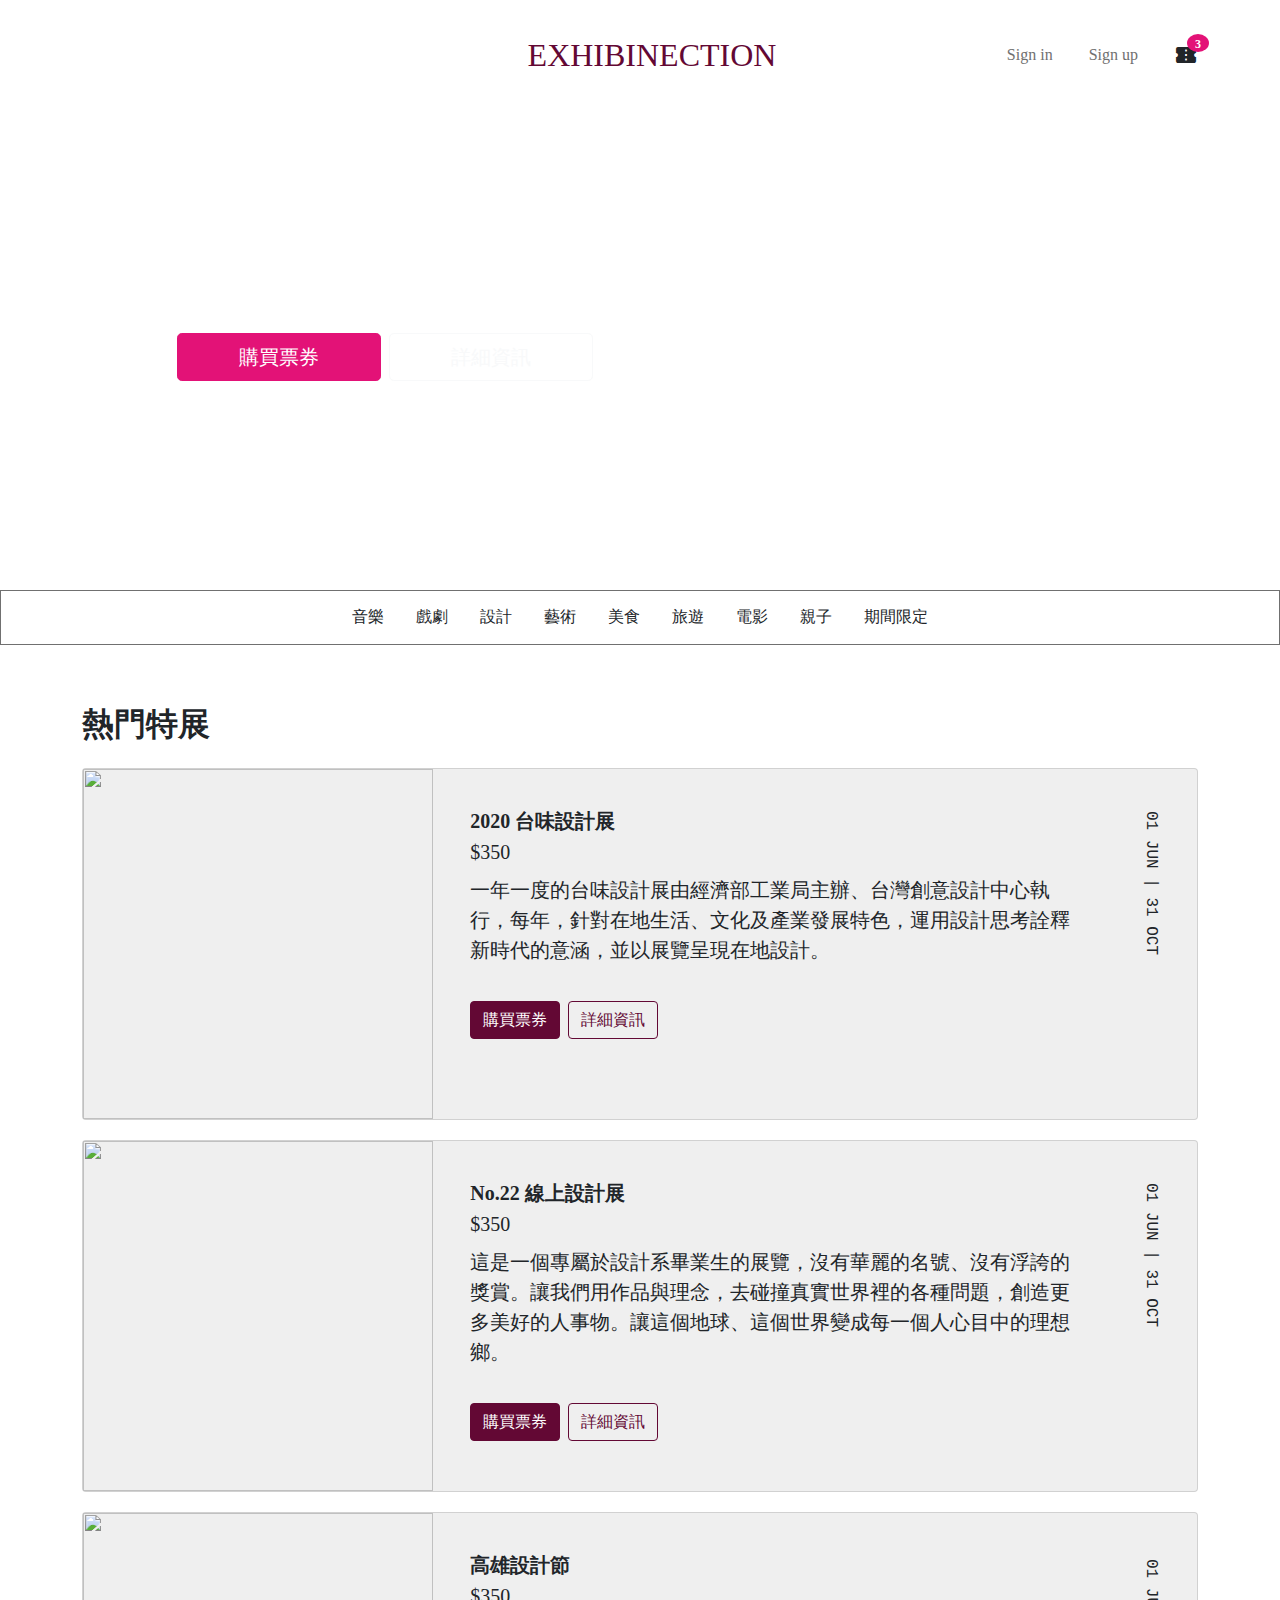
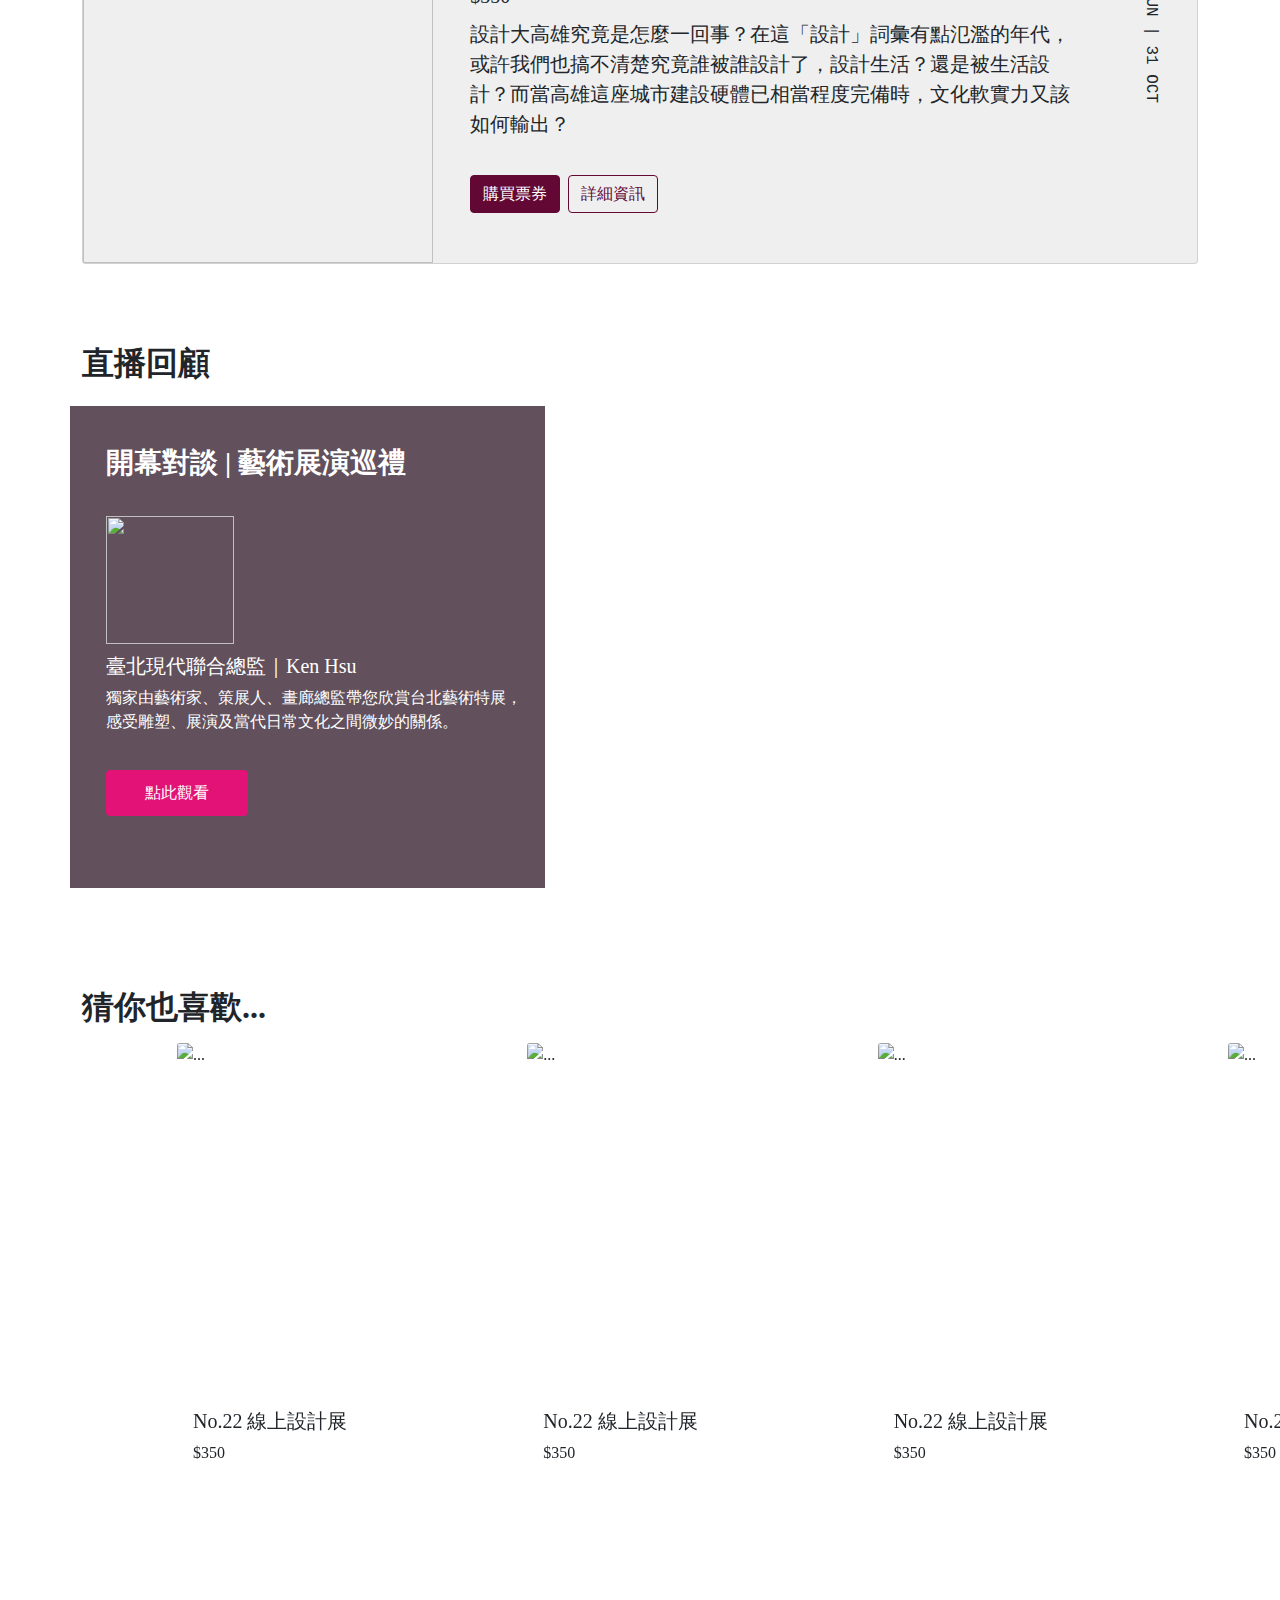
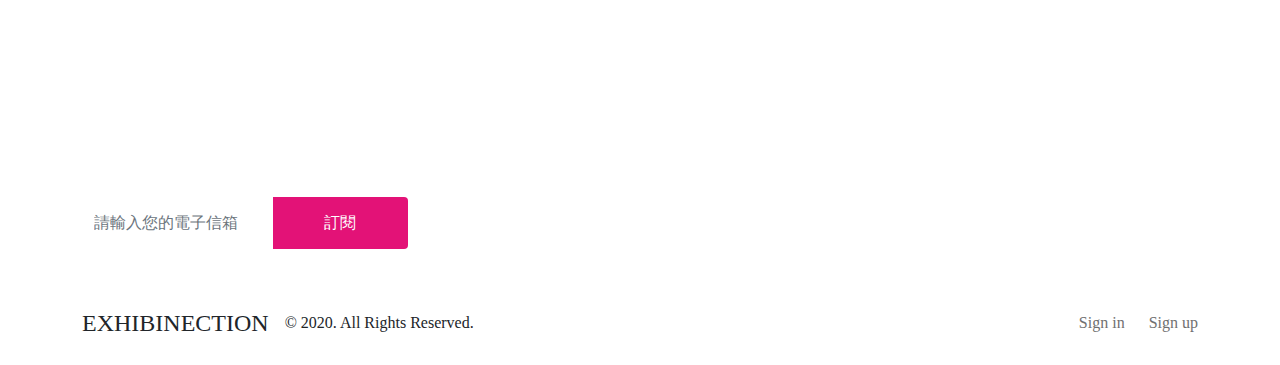
==== commit 1c3b9f5a: "update" ====
--- a/index.html
+++ b/index.html
@@ -357,7 +357,7 @@
                   alt="">
               </div>
               <div class="text-white mb-6">
-                <p class="mb-2">臺北現代聯合總監｜Ken Hsu</p>
+                <h4 class="mb-2 fs-5">臺北現代聯合總監｜Ken Hsu</h4>
                 <p class="d-none d-sm-block d-md-none">獨家由藝術家、策展人、畫廊總監帶您欣賞<br>台北藝術特展，感受雕塑、展演及當代日常<br>文化之間微妙的關係。</p>
                 <p class="d-sm-none d-md-block">獨家由藝術家、策展人、畫廊總監帶您欣賞台北藝術特展，感受雕塑、展演及當代日常文化之間微妙的關係。</p>
               </div>
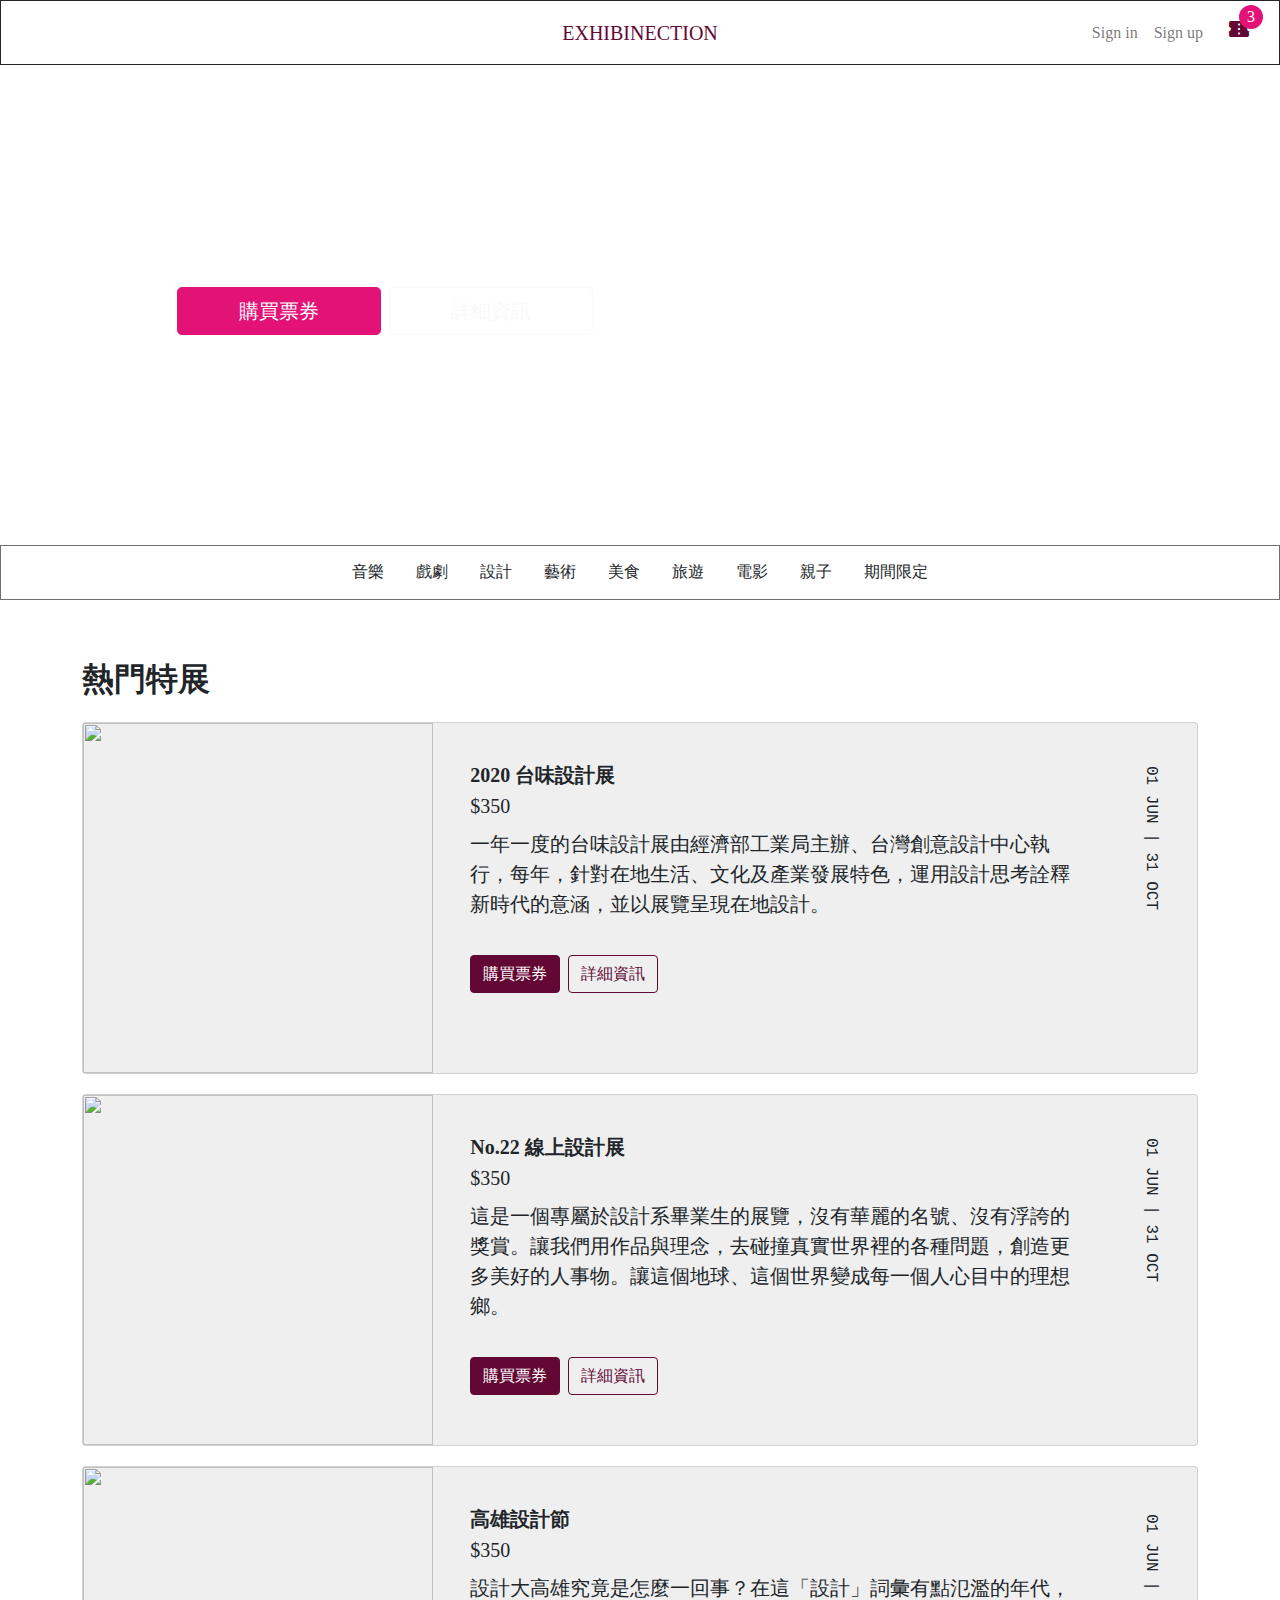
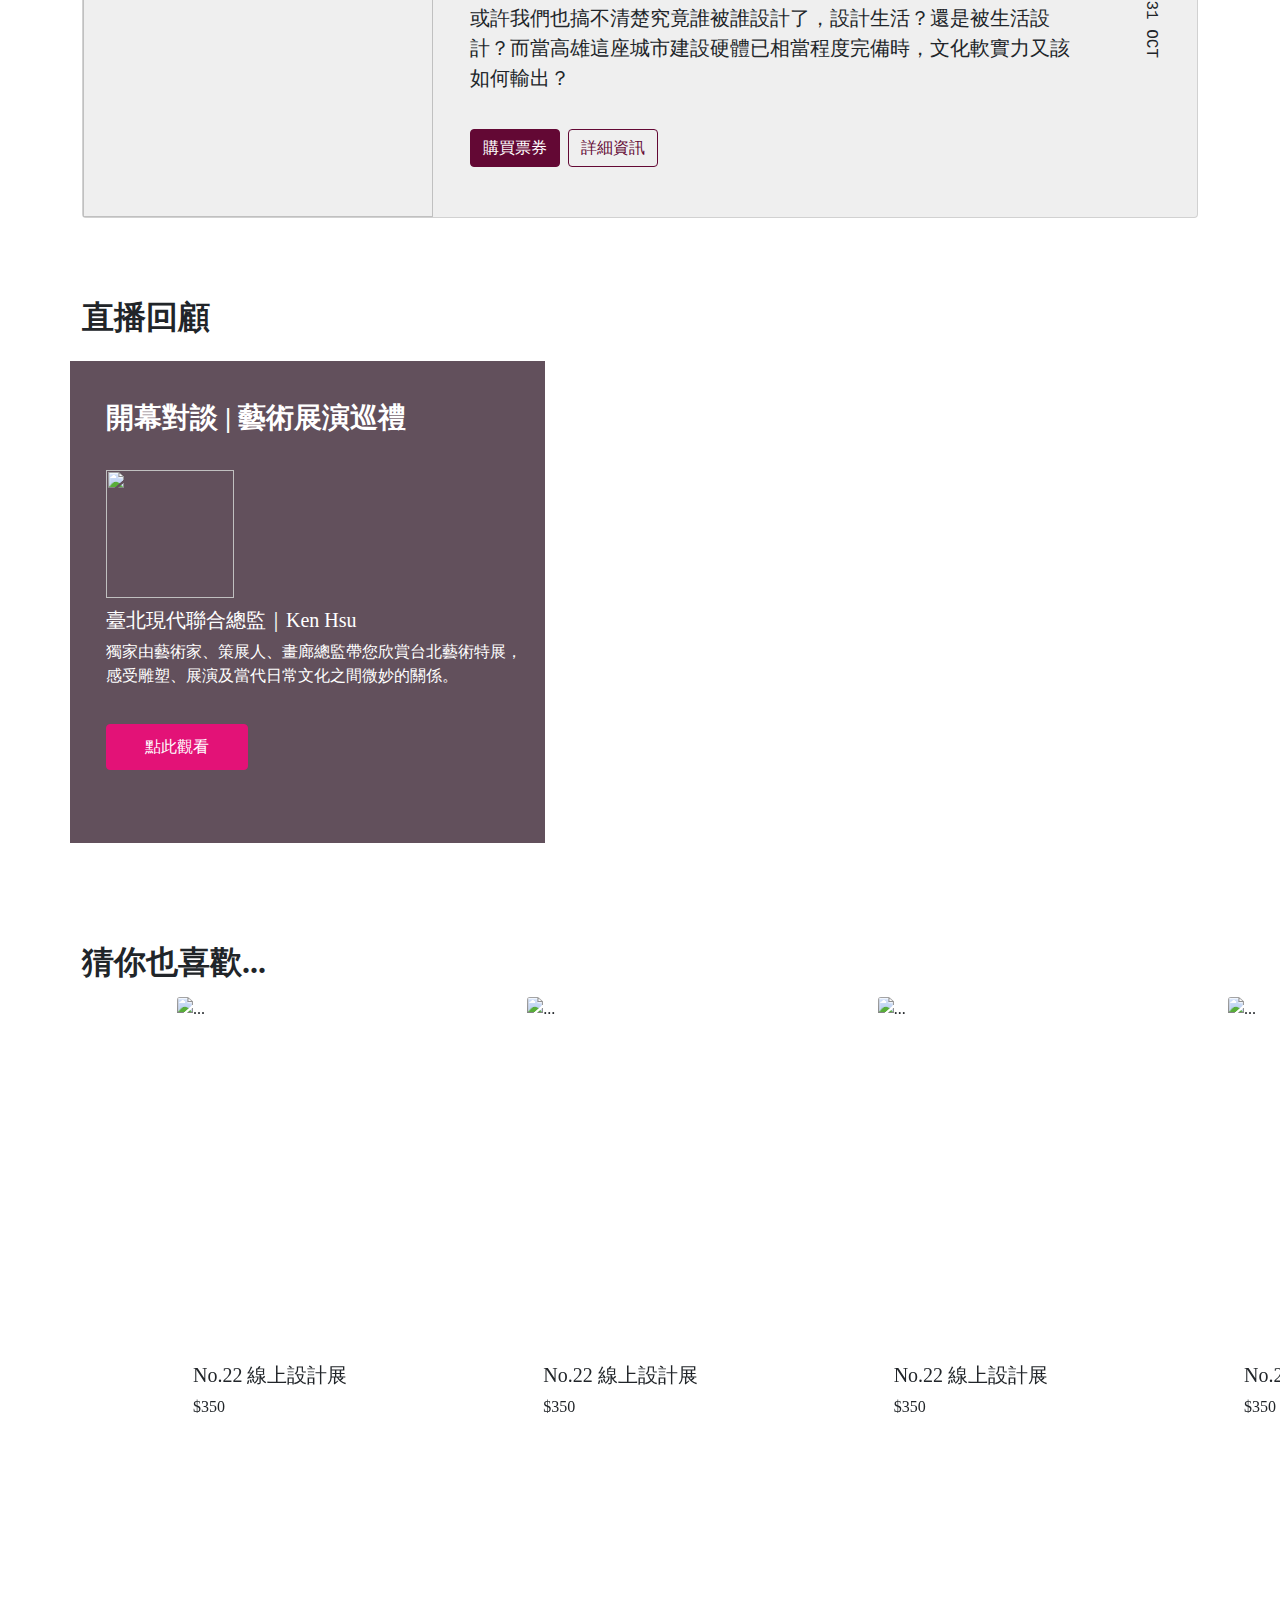
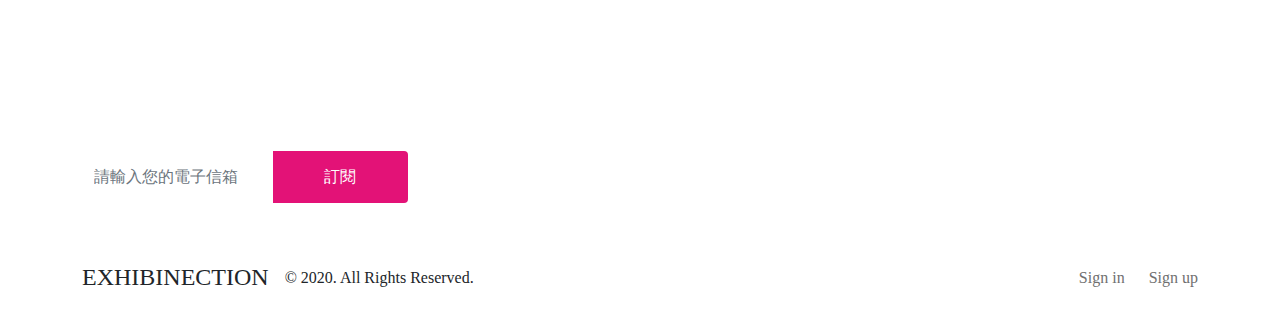
==== commit 058af20b: "update" ====
--- a/index.html
+++ b/index.html
@@ -27,21 +27,26 @@
 
 <body>
   <!--navbar-->
-  <nav class="py-lg-7 py-xl-7 position-relative">
-    <div class="container">
-      <div class="navbar d-flex justify-content-center">
-        <h2 class="navbar_title text-primary ps-4"><a href="./index.html">EXHIBINECTION</a></h2>
-        <ul class="nav_menu d-flex position-absolute end-0">
-          <li><a href="#" class="nav_item text-wordColor_1 d-none d-md-block nav_hover">Sign in</a></li>
-          <li class="nav_item ms-6"><a href="#" class="text-wordColor_1 d-none d-md-block nav_hover">Sign up</a></li>
-          <li class="nav_move ms-6">
-            <!--buySidebar 彈跳視窗按鈕-->
-            <a href="#" class="message d-flex position-relative" data-bs-toggle="offcanvas"
-              data-bs-target="#offcanvasRight" aria-controls="offcanvasRight">
-              <span class="nav_icon material-icons text-dark">confirmation_number</span>
-              <span
-                class="badge bg-secondary nav_badge rounded-circle position-absolute top-0 start-100 translate-middle">3</span>
-            </a>
+  <nav class="navbar navbar-expand-lg navbar-light border border-dark bg-white" style="z-index: 1090;">
+    <div class="container-fluid">
+      <!--漢堡選單-->
+      <button class="navbar-toggler" type="button" data-bs-toggle="collapse" data-bs-target="#navbarSupportedContent" aria-controls="navbarSupportedContent" aria-expanded="false" aria-label="Toggle navigation">
+        <span class="navbar-toggler-icon"></span>
+      </button>
+      <!--logo-->
+      <a href="./index.html" class="navbar-brand text-primary position-lg-absolute top-50 start-50 translate-lg-middle">EXHIBINECTION</a>
+      <!--icon-->
+      <a href="#" class="nav-link position-relative link-black order-lg-3" data-bs-toggle="offcanvas"  data-bs-target="#offcanvasRight" aria-controls="offcanvasRight">
+        <span class="material-icons">confirmation_number</span>
+        <span class="position-absolute translate-middle rounded-circle bg-secondary text-white px-2">3</span>
+      </a>
+      <div class="collapse navbar-collapse" id="navbarSupportedContent">
+        <ul class="navbar-nav mb-2 mb-lg-0 w-100 d-flex justify-content-md-end">
+          <li class="nav-item nav_hover">
+            <a class="nav-link" aria-current="page" href="#">Sign in</a>
+          </li>
+          <li class="nav-item nav_hover">
+            <a class="nav-link" href="#">Sign up</a>
           </li>
         </ul>
       </div>
@@ -92,137 +97,137 @@
 </div>
 
   <!-----------------------------------------buySidebar-->
-  <div class="buySidebar offcanvas offcanvas-end bg-dark" tabindex="-1" id="offcanvasRight"
-    aria-labelledby="offcanvasRightLabel" data-bs-scroll="true">
-    <div class="offcanvas-header px-4 px-md-3 pt-11 pt-md-6 pb-0 mb-16">
-      <h5 id="offcanvasRightLabel" class="buySidebar_word fs-2 fw-bolder text-white">
-        Cart List
-      </h5>
-      <button type="button" class="btn-close text-reset btn-close-white" data-bs-dismiss="offcanvas" aria-label="Close">
-      </button>
-    </div>
-    <div class="offcanvas-body px-4 px-md-3 py-0 pb-0 scrollbar-primary">
-      <!--1-->
-      <div class="card mb-3 position-relative rounded-1">
-        <a href="javascript:;" class="position-absolute top-0 start-0">
-          <span class="material-icons text-primary">close</span>
-        </a>
-        <div class="row g-0 pt-7 ps-7 pb-4">
-          <div class="col-4">
-            <img class="object-fit-cover h-100"
-              src="https://github.com/hexschool/webLayoutTraining1st/blob/master/exhibition-week6/alina-grubnyak-R84Oy89aNKs-unsplash.jpg?raw=true"
-              alt="參展照片">
-          </div>
-          <div class="col-8">
-            <div class="card-body pb-0 pt-0 d-flex justify-content-around align-items-center">
-              <div class="flex-grow-1 d-flex flex-column justify-content-between">
-                <h5 class="card-title mb-1 fs-6 fw-bold">2020 台味設計展</h5>
-                <p class="card-text mb-1">01 JUN — 31 OCT</p>
-                <span class="text-wordColor_2 mb-9 d-block">全票</span>
-                <p class="fs-5 fw-bold">NT$350</p>
-              </div>
-              <div class="cardInputList flex-grow-md-1 d-flex align-items-center">
-                <ul
-                  class=" d-flex flex-column-reverse flex-md-row align-items-center justify-content-around">
-                  <li class="lh-0">
-                    <a href="#"><span class="material-icons text-wordColor_2 p-0 buySidebar_hover">remove</span></a>
-                  </li>
-                  <li class="mx-16 mx-md-0">
-                    <input type="text" class="form-control fs-5 fw-bold p-0 text-center border-0" value="01">
-                  </li>
-                  <li class="lh-0">
-                    <a href="#"><span class="material-icons text-wordColor_2 p-0 buySidebar_hover">add</span></a>
-                  </li>
-                </ul>
-              </div>
-            </div>
-          </div>
-        </div>
-      </div>
-      <!--2-->
-      <div class="card mb-3 position-relative rounded-1">
-        <a href="javascript:;" class="position-absolute top-0 start-0">
-          <span class="material-icons text-primary">close</span>
-        </a>
-        <div class="row g-0 pt-7 ps-7 pb-4">
-          <div class="col-4">
-            <img class="object-fit-cover h-100"
-              src="https://github.com/hexschool/webLayoutTraining1st/blob/master/exhibition-week6/michel-catalisano--a0D9LpcKV8-unsplash.jpg?raw=true"
-              alt="參展照片">
-          </div>
-          <div class="col-8">
-            <div class="card-body pb-0 pt-0 d-flex justify-content-around align-items-center">
-              <div class="flex-grow-1 d-flex flex-column justify-content-between">
-                <h5 class="card-title mb-1 fs-6 fw-bold">2020 台味設計展</h5>
-                <p class="card-text mb-1">01 JUN — 31 OCT</p>
-                <span class="text-wordColor_2 mb-9 d-block">全票</span>
-                <p class="fs-5 fw-bold">NT$350</p>
-              </div>
-              <div class="cardInputList flex-grow-md-1 d-flex align-items-center">
-                <ul
-                  class=" d-flex flex-column-reverse flex-md-row align-items-center justify-content-around">
-                  <li class="lh-0">
-                    <a href="#"><span class="material-icons text-wordColor_2 p-0 buySidebar_hover">remove</span></a>
-                  </li>
-                  <li class="mx-16 mx-md-0">
-                    <input type="text" class="form-control fs-5 fw-bold p-0 text-center border-0" value="01">
-                  </li>
-                  <li class="lh-0">
-                    <a href="#"><span class="material-icons text-wordColor_2 p-0 buySidebar_hover">add</span></a>
-                  </li>
-                </ul>
-              </div>
-            </div>
-          </div>
-        </div>
-      </div>
-      <!--3-->
-      <div class="card mb-3 position-relative rounded-1">
-        <a href="javascript:;" class="position-absolute top-0 start-0">
-          <span class="material-icons text-primary">close</span>
-        </a>
-        <div class="row g-0 pt-7 ps-7 pb-4">
-          <div class="col-4">
-            <img class="object-fit-cover h-100"
-              src="https://github.com/hexschool/webLayoutTraining1st/blob/master/exhibition-week6/moralis-tsai-8xsktFRw28I-unsplash.jpg?raw=true"
-              alt="參展照片">
-          </div>
-          <div class="col-8">
-            <div class="card-body pb-0 pt-0 d-flex justify-content-around align-items-center">
-              <div class="flex-grow-1 d-flex flex-column justify-content-between">
-                <h5 class="card-title mb-1 fs-6 fw-bold">2020 台味設計展</h5>
-                <p class="card-text mb-1">01 JUN — 31 OCT</p>
-                <span class="text-wordColor_2 mb-9 d-block">全票</span>
-                <p class="fs-5 fw-bold">NT$350</p>
-              </div>
-              <div class="cardInputList flex-grow-md-1 d-flex align-items-center">
-                <ul
-                  class=" d-flex flex-column-reverse flex-md-row align-items-center justify-content-around">
-                  <li class="lh-0">
-                    <a href="#"><span class="material-icons text-wordColor_2 p-0 buySidebar_hover">remove</span></a>
-                  </li>
-                  <li class="mx-16 mx-md-0">
-                    <input type="text" class="form-control fs-5 fw-bold p-0 text-center border-0" value="01">
-                  </li>
-                  <li class="lh-0">
-                    <a href="#"><span class="material-icons text-wordColor_2 p-0 buySidebar_hover">add</span></a>
-                  </li>
-                </ul>
-              </div>
-            </div>
-          </div>
-        </div>
-      </div>
-    </div>
-    <div class="offcanvas-footer px-4 px-md-3 bg-dark py-7">
-      <div class="d-flex align-items-center text-white">
-        <p class="fs-5 fw-bold me-4">小計</p>
-        <p class="fw-5 fw-bold me-auto">NT$1050</p>
-        <a href="./checkOrder.html" class="btn btn-light text-primary py-8 px-7 buySidebar_hover2">前往結帳</a>
-      </div>
-    </div>
-  </div>
-  <!-----------------------------------------buySidebar--end>
+<div class="buySidebar offcanvas offcanvas-end bg-dark" tabindex="-1" id="offcanvasRight"
+aria-labelledby="offcanvasRightLabel" data-bs-scroll="true">
+<div class="offcanvas-header px-4 px-md-3 pt-11 pt-md-6 pb-0 mb-16">
+  <h5 id="offcanvasRightLabel" class="buySidebar_word fs-2 fw-bolder text-white">
+    Cart List
+  </h5>
+  <button type="button" class="btn-close text-reset btn-close-white" data-bs-dismiss="offcanvas" aria-label="Close">
+  </button>
+</div>
+<div class="offcanvas-body px-4 px-md-3 py-0 pb-0 scrollbar-primary">
+  <!--1-->
+  <div class="card mb-3 position-relative rounded-1">
+    <a href="javascript:;" class="position-absolute top-0 start-0">
+      <span class="material-icons text-primary">close</span>
+    </a>
+    <div class="row g-0 pt-7 ps-7 pb-4">
+      <div class="col-4">
+        <img class="object-fit-cover h-100"
+          src="https://github.com/hexschool/webLayoutTraining1st/blob/master/exhibition-week6/alina-grubnyak-R84Oy89aNKs-unsplash.jpg?raw=true"
+          alt="參展照片">
+      </div>
+      <div class="col-8">
+        <div class="card-body pb-0 pt-0 d-flex justify-content-around align-items-center">
+          <div class="flex-grow-1 d-flex flex-column justify-content-between">
+            <h5 class="card-title mb-1 fs-6 fw-bold">2020 台味設計展</h5>
+            <p class="card-text mb-1">01 JUN — 31 OCT</p>
+            <span class="text-wordColor_2 mb-9 d-block">全票</span>
+            <p class="fs-5 fw-bold">NT$350</p>
+          </div>
+          <div class="cardInputList flex-grow-md-1 d-flex align-items-center">
+            <div
+              class=" d-flex flex-column-reverse flex-md-row align-items-center justify-content-around">
+              <div class="lh-0">
+                <a href="#"><span class="material-icons text-wordColor_2 p-0 buySidebar_hover">remove</span></a>
+              </div>
+              <div class="mx-16 mx-md-0">
+                <input type="text" class="form-control fs-5 fw-bold p-0 text-center border-0" value="01">
+              </div>
+              <div class="lh-0">
+                <a href="#"><span class="material-icons text-wordColor_2 p-0 buySidebar_hover">add</span></a>
+              </div>
+            </div>
+          </div>
+        </div>
+      </div>
+    </div>
+  </div>
+  <!--2-->
+  <div class="card mb-3 position-relative rounded-1">
+    <a href="javascript:;" class="position-absolute top-0 start-0">
+      <span class="material-icons text-primary">close</span>
+    </a>
+    <div class="row g-0 pt-7 ps-7 pb-4">
+      <div class="col-4">
+        <img class="object-fit-cover h-100"
+          src="https://github.com/hexschool/webLayoutTraining1st/blob/master/exhibition-week6/michel-catalisano--a0D9LpcKV8-unsplash.jpg?raw=true"
+          alt="參展照片">
+      </div>
+      <div class="col-8">
+        <div class="card-body pb-0 pt-0 d-flex justify-content-around align-items-center">
+          <div class="flex-grow-1 d-flex flex-column justify-content-between">
+            <h5 class="card-title mb-1 fs-6 fw-bold">2020 台味設計展</h5>
+            <p class="card-text mb-1">01 JUN — 31 OCT</p>
+            <span class="text-wordColor_2 mb-9 d-block">全票</span>
+            <p class="fs-5 fw-bold">NT$350</p>
+          </div>
+          <div class="cardInputList flex-grow-md-1 d-flex align-items-center">
+            <div
+              class=" d-flex flex-column-reverse flex-md-row align-items-center justify-content-around">
+              <div class="lh-0">
+                <a href="#"><span class="material-icons text-wordColor_2 p-0 buySidebar_hover">remove</span></a>
+              </div>
+              <div class="mx-16 mx-md-0">
+                <input type="text" class="form-control fs-5 fw-bold p-0 text-center border-0" value="01">
+              </div>
+              <div class="lh-0">
+                <a href="#"><span class="material-icons text-wordColor_2 p-0 buySidebar_hover">add</span></a>
+              </div>
+            </div>
+          </div>
+        </div>
+      </div>
+    </div>
+  </div>
+  <!--3-->
+  <div class="card mb-3 position-relative rounded-1">
+    <a href="javascript:;" class="position-absolute top-0 start-0">
+      <span class="material-icons text-primary">close</span>
+    </a>
+    <div class="row g-0 pt-7 ps-7 pb-4">
+      <div class="col-4">
+        <img class="object-fit-cover h-100"
+          src="https://github.com/hexschool/webLayoutTraining1st/blob/master/exhibition-week6/moralis-tsai-8xsktFRw28I-unsplash.jpg?raw=true"
+          alt="參展照片">
+      </div>
+      <div class="col-8">
+        <div class="card-body pb-0 pt-0 d-flex justify-content-around align-items-center">
+          <div class="flex-grow-1 d-flex flex-column justify-content-between">
+            <h5 class="card-title mb-1 fs-6 fw-bold">2020 台味設計展</h5>
+            <p class="card-text mb-1">01 JUN — 31 OCT</p>
+            <span class="text-wordColor_2 mb-9 d-block">全票</span>
+            <p class="fs-5 fw-bold">NT$350</p>
+          </div>
+          <div class="cardInputList flex-grow-md-1 d-flex align-items-center">
+            <div
+              class=" d-flex flex-column-reverse flex-md-row align-items-center justify-content-around">
+              <div class="lh-0">
+                <a href="#"><span class="material-icons text-wordColor_2 p-0 buySidebar_hover">remove</span></a>
+              </div>
+              <div class="mx-16 mx-md-0">
+                <input type="text" class="form-control fs-5 fw-bold p-0 text-center border-0" value="01">
+              </div>
+              <div class="lh-0">
+                <a href="#"><span class="material-icons text-wordColor_2 p-0 buySidebar_hover">add</span></a>
+              </div>
+            </div>
+          </div>
+        </div>
+      </div>
+    </div>
+  </div>
+</div>
+<div class="offcanvas-footer px-4 px-md-3 bg-dark py-7">
+  <div class="d-flex align-items-center text-white">
+    <p class="fs-5 fw-bold me-4">小計</p>
+    <p class="fw-5 fw-bold me-auto">NT$1050</p>
+    <a href="./checkOrder.html" class="btn btn-outline-primary bg-white py-8 px-7 buySidebar_hover2">前往結帳</a>
+  </div>
+</div>
+</div>
+<!-----------------------------------------buySidebar--end>
 
   <!--section ticket-->
   <section class="sectionPart pt-12">
--- a/css/all.css
+++ b/css/all.css
@@ -18964,7 +18964,7 @@
   }
 }
 .buySidebar {
-  top: 84px;
+  top: 40px;
   right: 0;
   width: 50%;
 }
@@ -19094,45 +19094,14 @@
   right: 50%;
 }
 
-.nav_icon {
-  width: 24px;
-  height: 24px;
-}
-
-.nav_badge {
-  width: 22px;
-  height: 18px;
-  font-size: 12px;
-}
-
-@media (max-width: 992px) {
-  nav .container {
-    max-width: 940px;
-  }
-}
-@media (max-width: 768px) {
-  .nav_menu {
-    margin-right: 24px;
-  }
-}
-
-@media (max-width: 768px) {
-  .badge {
-    position: initial !important;
-  }
-}
-
-@media (max-width: 768px) {
-  .navbar_title {
-    font-size: 1.375rem;
-  }
-}
-@media (max-width: 375px) {
-  nav .navbar .navbar_title {
-    padding-right: 0;
-  }
-  nav .navbar .nav_menu {
-    margin-right: 0;
+@media (min-width: 992px) {
+  .position-lg-absolute {
+    position: absolute;
+  }
+
+  .translate-lg-middle {
+    -webkit-transform: translate(-50%, -50%);
+            transform: translate(-50%, -50%);
   }
 }
 .nav_hover:hover {
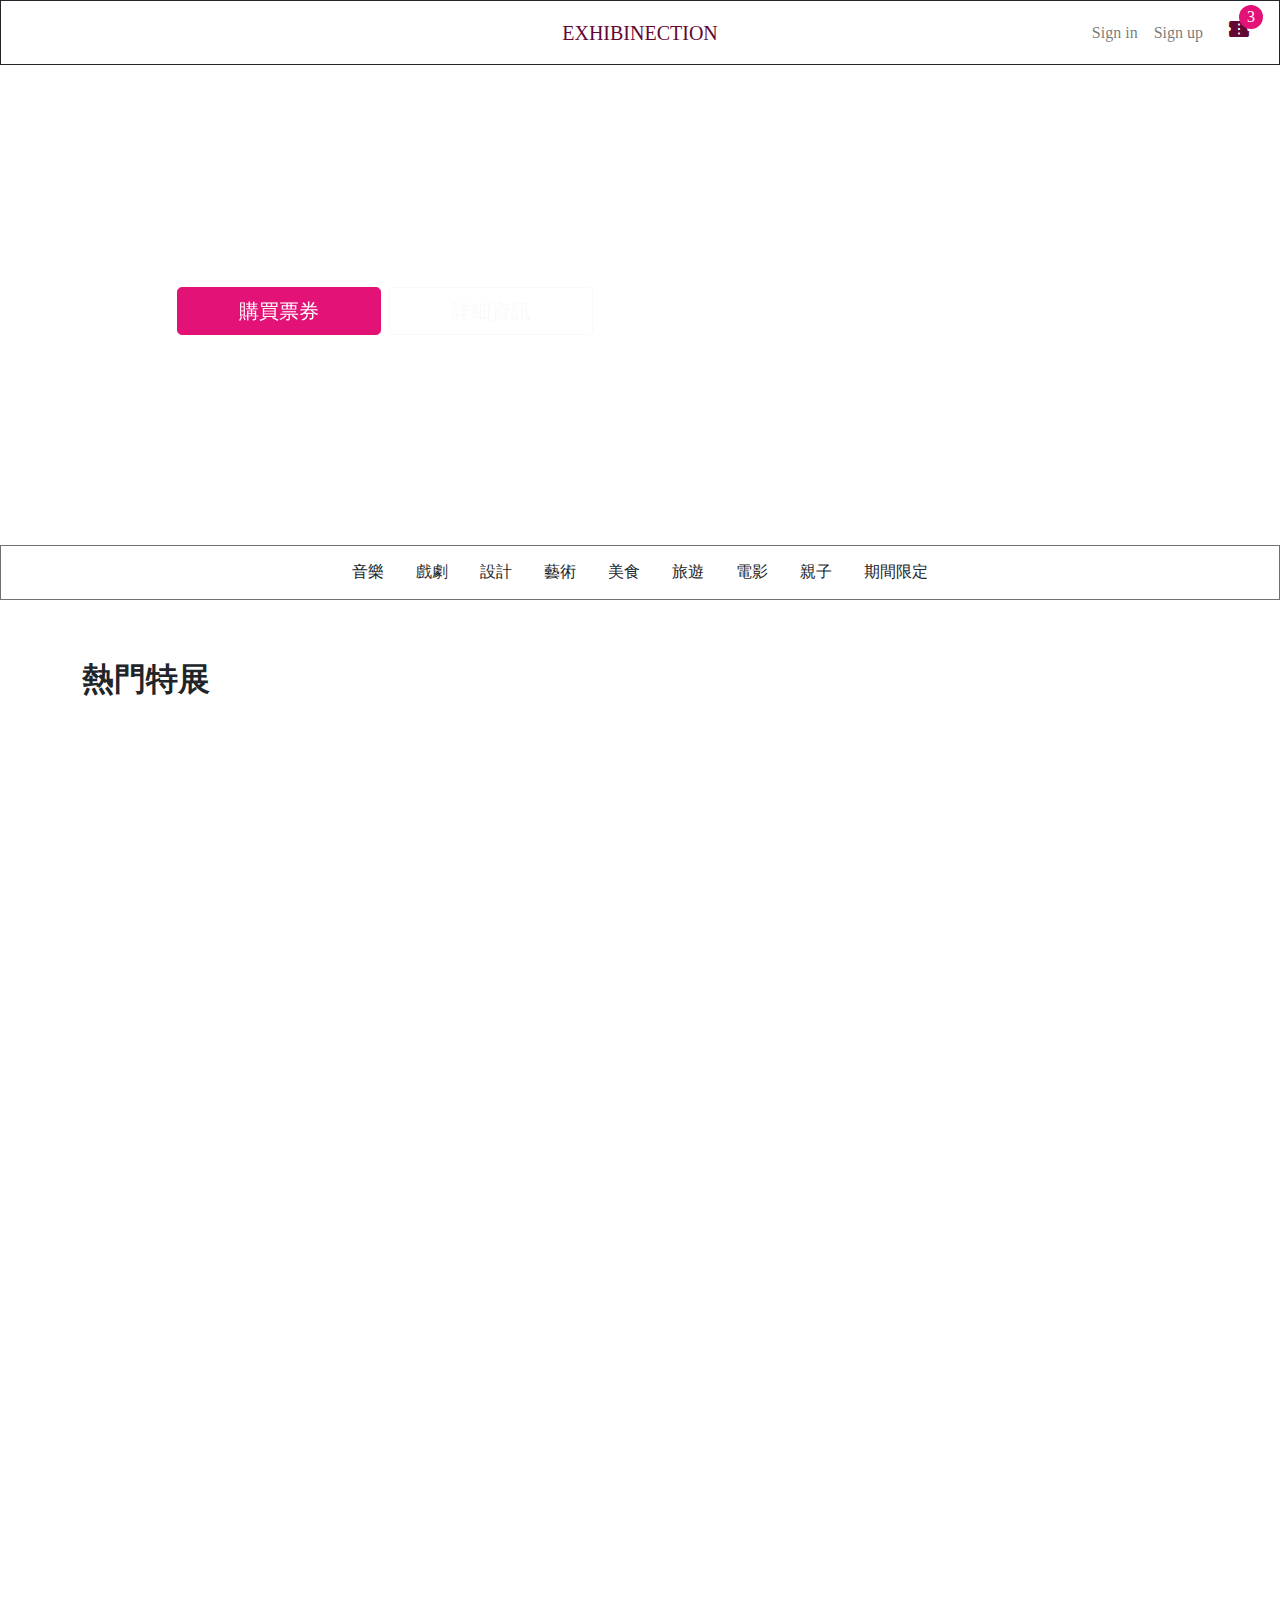
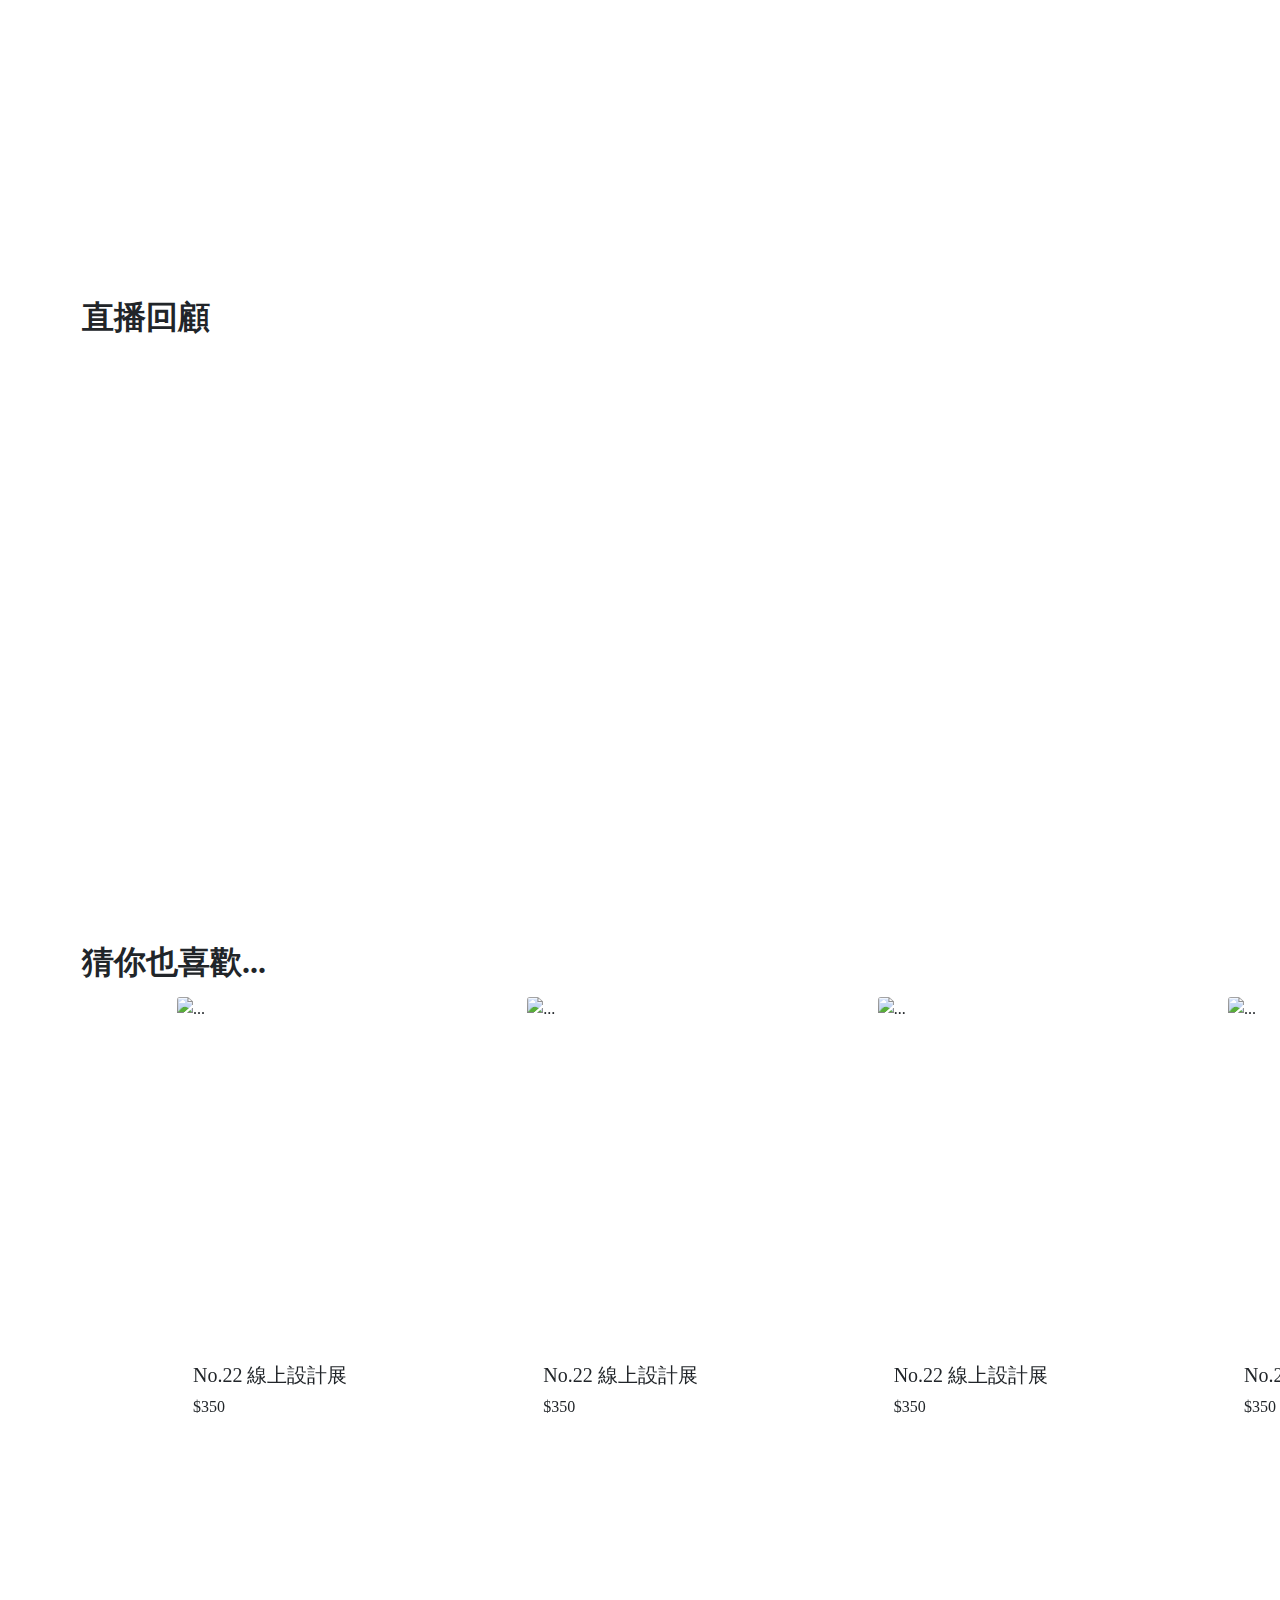
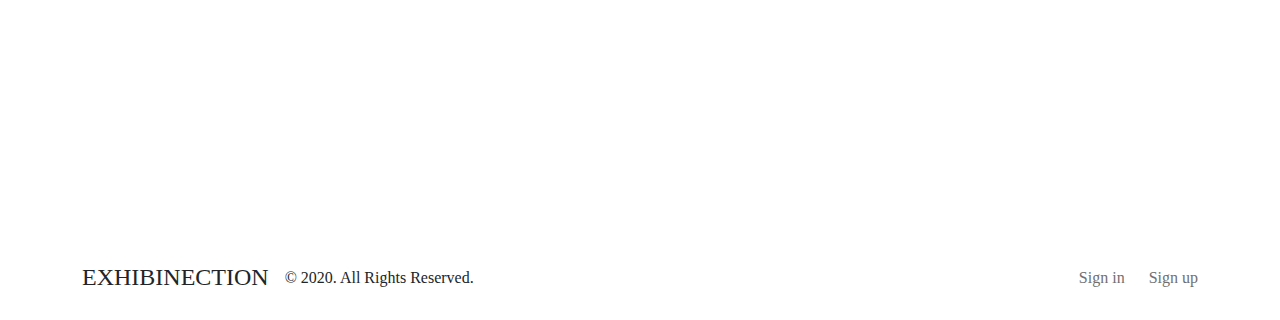
==== commit e0949ad3: "update" ====
--- a/index.html
+++ b/index.html
@@ -21,6 +21,8 @@
   <link rel="stylesheet" href="https://unpkg.com/swiper/swiper-bundle.min.css" />
   <!--Adobe字體-->
   <link rel="stylesheet" href="https://use.typekit.net/gov6iwd.css">
+  <!--aos.css動畫-->
+  <link rel="stylesheet" href="https://unpkg.com/aos@next/dist/aos.css" />
   <!--本地全部css 引入檔-->
   <link rel="stylesheet" href="css/all.css">
 </head>
@@ -60,17 +62,17 @@
     <div class="row  h-100 align-items-end align-items-md-center">
       <div class="offset-md-1 col-md-11">
         <!--空一格的設定-->
-        <div class="mb-2">
+        <div class="mb-2" data-aos="fade-up">
           <h1 class="h2">
             <a href="./index.html" class="text-white fw-bolder">
               台北當代藝術展
             </a>
           </h1>
         </div>
-        <div class="mb-3">
+        <div class="mb-3" data-aos="fade-up">
           <p class="text-white fs-5 fw-bolder">01 JUN - 31 OCT</p>
         </div>
-        <li class="d-flex mb-15">
+        <li class="d-flex mb-15" data-aos="fade-up">
           <button type="button" class="banner_btn btn btn-lg btn-secondary me-2">購買票券</button>
           <button type="button" class="banner_btn btn btn-lg btn-outline-light">詳細資訊</button>
         </li>
@@ -121,7 +123,7 @@
       <div class="col-8">
         <div class="card-body pb-0 pt-0 d-flex justify-content-around align-items-center">
           <div class="flex-grow-1 d-flex flex-column justify-content-between">
-            <h5 class="card-title mb-1 fs-6 fw-bold">2020 台味設計展</h5>
+            <h5 class="card-title mb-1 fs-10 fs-sm-5 fw-bold">2020 台味設計展</h5>
             <p class="card-text mb-1">01 JUN — 31 OCT</p>
             <span class="text-wordColor_2 mb-9 d-block">全票</span>
             <p class="fs-5 fw-bold">NT$350</p>
@@ -158,7 +160,7 @@
       <div class="col-8">
         <div class="card-body pb-0 pt-0 d-flex justify-content-around align-items-center">
           <div class="flex-grow-1 d-flex flex-column justify-content-between">
-            <h5 class="card-title mb-1 fs-6 fw-bold">2020 台味設計展</h5>
+            <h5 class="card-title mb-1 fs-10 fs-sm-5 fw-bold">2020 台味設計展</h5>
             <p class="card-text mb-1">01 JUN — 31 OCT</p>
             <span class="text-wordColor_2 mb-9 d-block">全票</span>
             <p class="fs-5 fw-bold">NT$350</p>
@@ -195,7 +197,7 @@
       <div class="col-8">
         <div class="card-body pb-0 pt-0 d-flex justify-content-around align-items-center">
           <div class="flex-grow-1 d-flex flex-column justify-content-between">
-            <h5 class="card-title mb-1 fs-6 fw-bold">2020 台味設計展</h5>
+            <h5 class="card-title mb-1 fs-10 fs-sm-5 fw-bold">2020 台味設計展</h5>
             <p class="card-text mb-1">01 JUN — 31 OCT</p>
             <span class="text-wordColor_2 mb-9 d-block">全票</span>
             <p class="fs-5 fw-bold">NT$350</p>
@@ -236,7 +238,7 @@
         <li>
           <h2 class="ticket_firstTitle fs-2 fw-bolder mb-4 mx-0">熱門特展</h2>
         </li>
-        <li>
+        <li data-aos="fade-up">
           <!--card1-->
           <div class="card mb-11 bg-bgColor_1" style="max-width: 100%;">
             <div class="row g-0">
@@ -247,10 +249,10 @@
               </div>
               <div class="col-md-7 col-lg-7">
                 <div class="card-body py-13">
-                  <h3 class="h5 card-title d-flex align-items-center fw-bolder mb-1">2020 台味設計展
+                  <h3 class="h5 card-title d-flex align-items-center fw-bolder mb-1 fs-sm-5">2020 台味設計展
                     <a href="#" class="card_hover py-2 ms-2"><i
                         class="card_icon fab fa-facebook  text-dark d-md-none"></i></a>
-                    <p class="card_sDate font-monospace d-md-none ms-auto">01 JUN | 31 OCT</p>
+                    <p class="card_sDate font-monospace d-md-none ms-auto fs-sm-5">01 JUN | 31 OCT</p>
                   </h3>
                   <p class="fs-5 mb-2">$350</p>
                   <p class="card-text fs-5 mb-6">
@@ -272,7 +274,7 @@
           </div>
         </li>
         <!--card2-->
-        <li>
+        <li data-aos="fade-up">
           <div class="card mb-11 bg-bgColor_1" style="max-width: 100%;">
             <div class="row g-0">
               <div class="col-md-4 col-lg-4">
@@ -282,10 +284,10 @@
               </div>
               <div class="col-md-7 col-lg-7">
                 <div class="card-body py-13">
-                  <h3 class="h5 card-title d-flex align-items-center fw-bolder mb-1">No.22 線上設計展
+                  <h3 class="h5 card-title d-flex align-items-center fw-bolder mb-1 fs-sm-5">No.22 線上設計展
                     <a href="#" class="card_hover py-2 ms-2"><i
                         class="card_icon fab fa-facebook  text-dark d-md-none"></i></a>
-                    <p class="card_sDate font-monospace d-md-none ms-auto">01 JUN | 31 OCT</p>
+                    <p class="card_sDate font-monospace d-md-none ms-auto fs-sm-5">01 JUN | 31 OCT</p>
                   </h3>
                   <p class="fs-5 mb-2">$350</p>
                   <p class="card-text fs-5 mb-6">
@@ -307,7 +309,7 @@
           </div>
         </li>
         <!--card3-->
-        <li>
+        <li data-aos="fade-up">
           <div class="card mb-11 bg-bgColor_1" style="max-width: 100%;">
             <div class="row g-0">
               <div class="col-md-4 col-lg-4">
@@ -317,10 +319,10 @@
               </div>
               <div class="col-md-7 col-lg-7">
                 <div class="card-body py-13">
-                  <h3 class="h5 card-title d-flex align-items-center fw-bolder mb-1">高雄設計節
+                  <h3 class="h5 card-title d-flex align-items-center fw-bolder mb-1 fs-sm-5">高雄設計節
                     <a href="#" class="card_hover py-2 ms-2"><i
                         class="card_icon fab fa-facebook  text-dark d-md-none"></i></a>
-                    <p class="card_sDate font-monospace d-md-none ms-auto">01 JUN | 31 OCT</p>
+                    <p class="card_sDate font-monospace d-md-none ms-auto fs-sm-5">01 JUN | 31 OCT</p>
                   </h3>
                   <p class="fs-5 mb-2">$350</p>
                   <p class="card-text fs-5 mb-6">
@@ -349,7 +351,7 @@
   <div class="container">
     <section class="back">
       <h2 class="fs-2 fw-bolder mb-4 mx-0">直播回顧</h2>
-      <div class="back_bgpic bg-cover">
+      <div class="back_bgpic bg-cover" data-aos="fade-up">
         <div class="row">
           <div class="col-5 back_bg2 bg-cover">
             <div class="py-13 ps-4">
@@ -493,7 +495,10 @@
 </div>
 
   <!--subscribe 下方banner-->
-  <section class="subscribe_bgPic bg-cover d-flex align-items-end">
+  <section class="subscribe_bgPic bg-cover d-flex align-items-end" 
+  data-aos="fade-down"
+  data-aos-easing="linear"
+  data-aos-duration="1500">
     <div class="container">
       <div class="row mb-3">
         <h2 class="subscribe_title text-white fs-2 fw-bolder mb-3">想收到最新消息嗎？<br> 快訂閱我們！</h2>
@@ -529,6 +534,8 @@
   </script>
   <!--swiper-->
   <script src="https://unpkg.com/swiper/swiper-bundle.min.js"></script>
+  <!--aos.css動畫-->
+  <script src="https://unpkg.com/aos@next/dist/aos.js"></script>
   <!--本地 js 引入檔-->
   <script src="js/all.js"></script>
 </body>
--- a/css/all.css
+++ b/css/all.css
@@ -10198,19 +10198,19 @@
 }
 
 .fs-1 {
-  font-size: calc(1.375rem + 1.5vw) !important;
+  font-size: 2.5rem !important;
 }
 
 .fs-2 {
-  font-size: calc(1.325rem + 0.9vw) !important;
+  font-size: 2rem !important;
 }
 
 .fs-3 {
-  font-size: calc(1.3rem + 0.6vw) !important;
+  font-size: 1.75rem !important;
 }
 
 .fs-4 {
-  font-size: calc(1.275rem + 0.3vw) !important;
+  font-size: 1.5rem !important;
 }
 
 .fs-5 {
@@ -10222,7 +10222,7 @@
 }
 
 .fs-7 {
-  font-size: calc(1.3rem + 0.6vw) !important;
+  font-size: 1.75rem !important;
 }
 
 .fs-8 {
@@ -10230,7 +10230,7 @@
 }
 
 .fs-9 {
-  font-size: calc(1.2625rem + 0.15vw) !important;
+  font-size: 1.375rem !important;
 }
 
 .fs-10 {
@@ -10246,11 +10246,11 @@
 }
 
 .fs-13 {
-  font-size: calc(1.35rem + 1.2vw) !important;
+  font-size: 2.25rem !important;
 }
 
 .fs-14 {
-  font-size: calc(1.4rem + 1.8vw) !important;
+  font-size: 2.75rem !important;
 }
 
 .fst-italic {
@@ -12191,6 +12191,62 @@
     padding-left: 6rem !important;
   }
 
+  .fs-sm-1 {
+    font-size: 2.5rem !important;
+  }
+
+  .fs-sm-2 {
+    font-size: 2rem !important;
+  }
+
+  .fs-sm-3 {
+    font-size: 1.75rem !important;
+  }
+
+  .fs-sm-4 {
+    font-size: 1.5rem !important;
+  }
+
+  .fs-sm-5 {
+    font-size: 1.25rem !important;
+  }
+
+  .fs-sm-6 {
+    font-size: 1rem !important;
+  }
+
+  .fs-sm-7 {
+    font-size: 1.75rem !important;
+  }
+
+  .fs-sm-8 {
+    font-size: 0.75rem !important;
+  }
+
+  .fs-sm-9 {
+    font-size: 1.375rem !important;
+  }
+
+  .fs-sm-10 {
+    font-size: 0.875rem !important;
+  }
+
+  .fs-sm-11 {
+    font-size: 1.125rem !important;
+  }
+
+  .fs-sm-12 {
+    font-size: 0.625rem !important;
+  }
+
+  .fs-sm-13 {
+    font-size: 2.25rem !important;
+  }
+
+  .fs-sm-14 {
+    font-size: 2.75rem !important;
+  }
+
   .text-sm-start {
     text-align: left !important;
   }
@@ -13818,6 +13874,62 @@
     padding-left: 6rem !important;
   }
 
+  .fs-md-1 {
+    font-size: 2.5rem !important;
+  }
+
+  .fs-md-2 {
+    font-size: 2rem !important;
+  }
+
+  .fs-md-3 {
+    font-size: 1.75rem !important;
+  }
+
+  .fs-md-4 {
+    font-size: 1.5rem !important;
+  }
+
+  .fs-md-5 {
+    font-size: 1.25rem !important;
+  }
+
+  .fs-md-6 {
+    font-size: 1rem !important;
+  }
+
+  .fs-md-7 {
+    font-size: 1.75rem !important;
+  }
+
+  .fs-md-8 {
+    font-size: 0.75rem !important;
+  }
+
+  .fs-md-9 {
+    font-size: 1.375rem !important;
+  }
+
+  .fs-md-10 {
+    font-size: 0.875rem !important;
+  }
+
+  .fs-md-11 {
+    font-size: 1.125rem !important;
+  }
+
+  .fs-md-12 {
+    font-size: 0.625rem !important;
+  }
+
+  .fs-md-13 {
+    font-size: 2.25rem !important;
+  }
+
+  .fs-md-14 {
+    font-size: 2.75rem !important;
+  }
+
   .text-md-start {
     text-align: left !important;
   }
@@ -15445,6 +15557,62 @@
     padding-left: 6rem !important;
   }
 
+  .fs-lg-1 {
+    font-size: 2.5rem !important;
+  }
+
+  .fs-lg-2 {
+    font-size: 2rem !important;
+  }
+
+  .fs-lg-3 {
+    font-size: 1.75rem !important;
+  }
+
+  .fs-lg-4 {
+    font-size: 1.5rem !important;
+  }
+
+  .fs-lg-5 {
+    font-size: 1.25rem !important;
+  }
+
+  .fs-lg-6 {
+    font-size: 1rem !important;
+  }
+
+  .fs-lg-7 {
+    font-size: 1.75rem !important;
+  }
+
+  .fs-lg-8 {
+    font-size: 0.75rem !important;
+  }
+
+  .fs-lg-9 {
+    font-size: 1.375rem !important;
+  }
+
+  .fs-lg-10 {
+    font-size: 0.875rem !important;
+  }
+
+  .fs-lg-11 {
+    font-size: 1.125rem !important;
+  }
+
+  .fs-lg-12 {
+    font-size: 0.625rem !important;
+  }
+
+  .fs-lg-13 {
+    font-size: 2.25rem !important;
+  }
+
+  .fs-lg-14 {
+    font-size: 2.75rem !important;
+  }
+
   .text-lg-start {
     text-align: left !important;
   }
@@ -17072,6 +17240,62 @@
     padding-left: 6rem !important;
   }
 
+  .fs-xl-1 {
+    font-size: 2.5rem !important;
+  }
+
+  .fs-xl-2 {
+    font-size: 2rem !important;
+  }
+
+  .fs-xl-3 {
+    font-size: 1.75rem !important;
+  }
+
+  .fs-xl-4 {
+    font-size: 1.5rem !important;
+  }
+
+  .fs-xl-5 {
+    font-size: 1.25rem !important;
+  }
+
+  .fs-xl-6 {
+    font-size: 1rem !important;
+  }
+
+  .fs-xl-7 {
+    font-size: 1.75rem !important;
+  }
+
+  .fs-xl-8 {
+    font-size: 0.75rem !important;
+  }
+
+  .fs-xl-9 {
+    font-size: 1.375rem !important;
+  }
+
+  .fs-xl-10 {
+    font-size: 0.875rem !important;
+  }
+
+  .fs-xl-11 {
+    font-size: 1.125rem !important;
+  }
+
+  .fs-xl-12 {
+    font-size: 0.625rem !important;
+  }
+
+  .fs-xl-13 {
+    font-size: 2.25rem !important;
+  }
+
+  .fs-xl-14 {
+    font-size: 2.75rem !important;
+  }
+
   .text-xl-start {
     text-align: left !important;
   }
@@ -18699,6 +18923,62 @@
     padding-left: 6rem !important;
   }
 
+  .fs-xxl-1 {
+    font-size: 2.5rem !important;
+  }
+
+  .fs-xxl-2 {
+    font-size: 2rem !important;
+  }
+
+  .fs-xxl-3 {
+    font-size: 1.75rem !important;
+  }
+
+  .fs-xxl-4 {
+    font-size: 1.5rem !important;
+  }
+
+  .fs-xxl-5 {
+    font-size: 1.25rem !important;
+  }
+
+  .fs-xxl-6 {
+    font-size: 1rem !important;
+  }
+
+  .fs-xxl-7 {
+    font-size: 1.75rem !important;
+  }
+
+  .fs-xxl-8 {
+    font-size: 0.75rem !important;
+  }
+
+  .fs-xxl-9 {
+    font-size: 1.375rem !important;
+  }
+
+  .fs-xxl-10 {
+    font-size: 0.875rem !important;
+  }
+
+  .fs-xxl-11 {
+    font-size: 1.125rem !important;
+  }
+
+  .fs-xxl-12 {
+    font-size: 0.625rem !important;
+  }
+
+  .fs-xxl-13 {
+    font-size: 2.25rem !important;
+  }
+
+  .fs-xxl-14 {
+    font-size: 2.75rem !important;
+  }
+
   .text-xxl-start {
     text-align: left !important;
   }
@@ -18709,39 +18989,6 @@
 
   .text-xxl-center {
     text-align: center !important;
-  }
-}
-@media (min-width: 1200px) {
-  .fs-1 {
-    font-size: 2.5rem !important;
-  }
-
-  .fs-2 {
-    font-size: 2rem !important;
-  }
-
-  .fs-3 {
-    font-size: 1.75rem !important;
-  }
-
-  .fs-4 {
-    font-size: 1.5rem !important;
-  }
-
-  .fs-7 {
-    font-size: 1.75rem !important;
-  }
-
-  .fs-9 {
-    font-size: 1.375rem !important;
-  }
-
-  .fs-13 {
-    font-size: 2.25rem !important;
-  }
-
-  .fs-14 {
-    font-size: 2.75rem !important;
   }
 }
 @media print {
@@ -18964,7 +19211,7 @@
   }
 }
 .buySidebar {
-  top: 40px;
+  top: 50px;
   right: 0;
   width: 50%;
 }
@@ -18995,7 +19242,7 @@
   }
 }
 .cardInputList {
-  width: 40%;
+  width: 50%;
 }
 @media (max-width: 576px) {
   .cardInputList {
@@ -19004,7 +19251,7 @@
 }
 @media (max-width: 375px) {
   .cardInputList {
-    width: 27%;
+    width: 35%;
   }
 }
 
@@ -19239,7 +19486,7 @@
             align-items: start;
   }
 }
-@media (max-width: 375px) {
+@media (max-width: 576px) {
   .container .card-body {
     padding: 6px 15px 20px 15px;
   }
